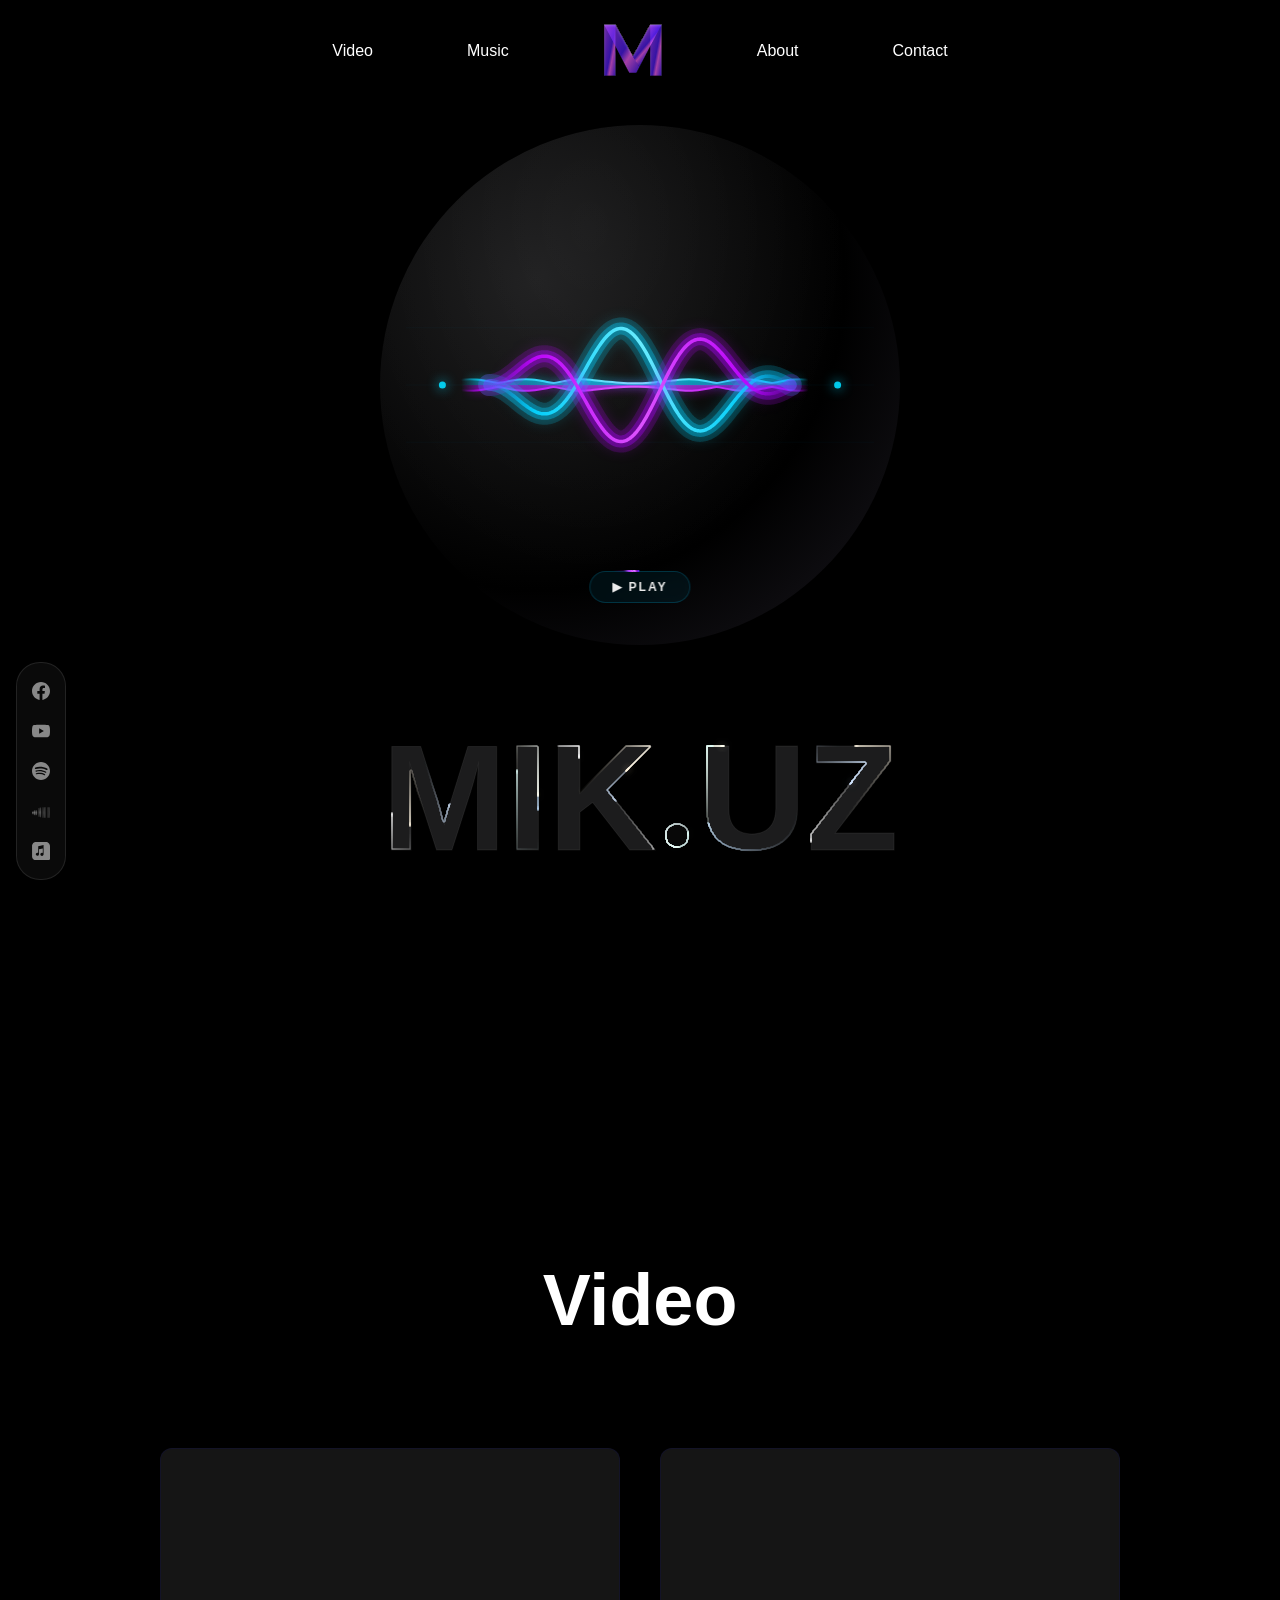
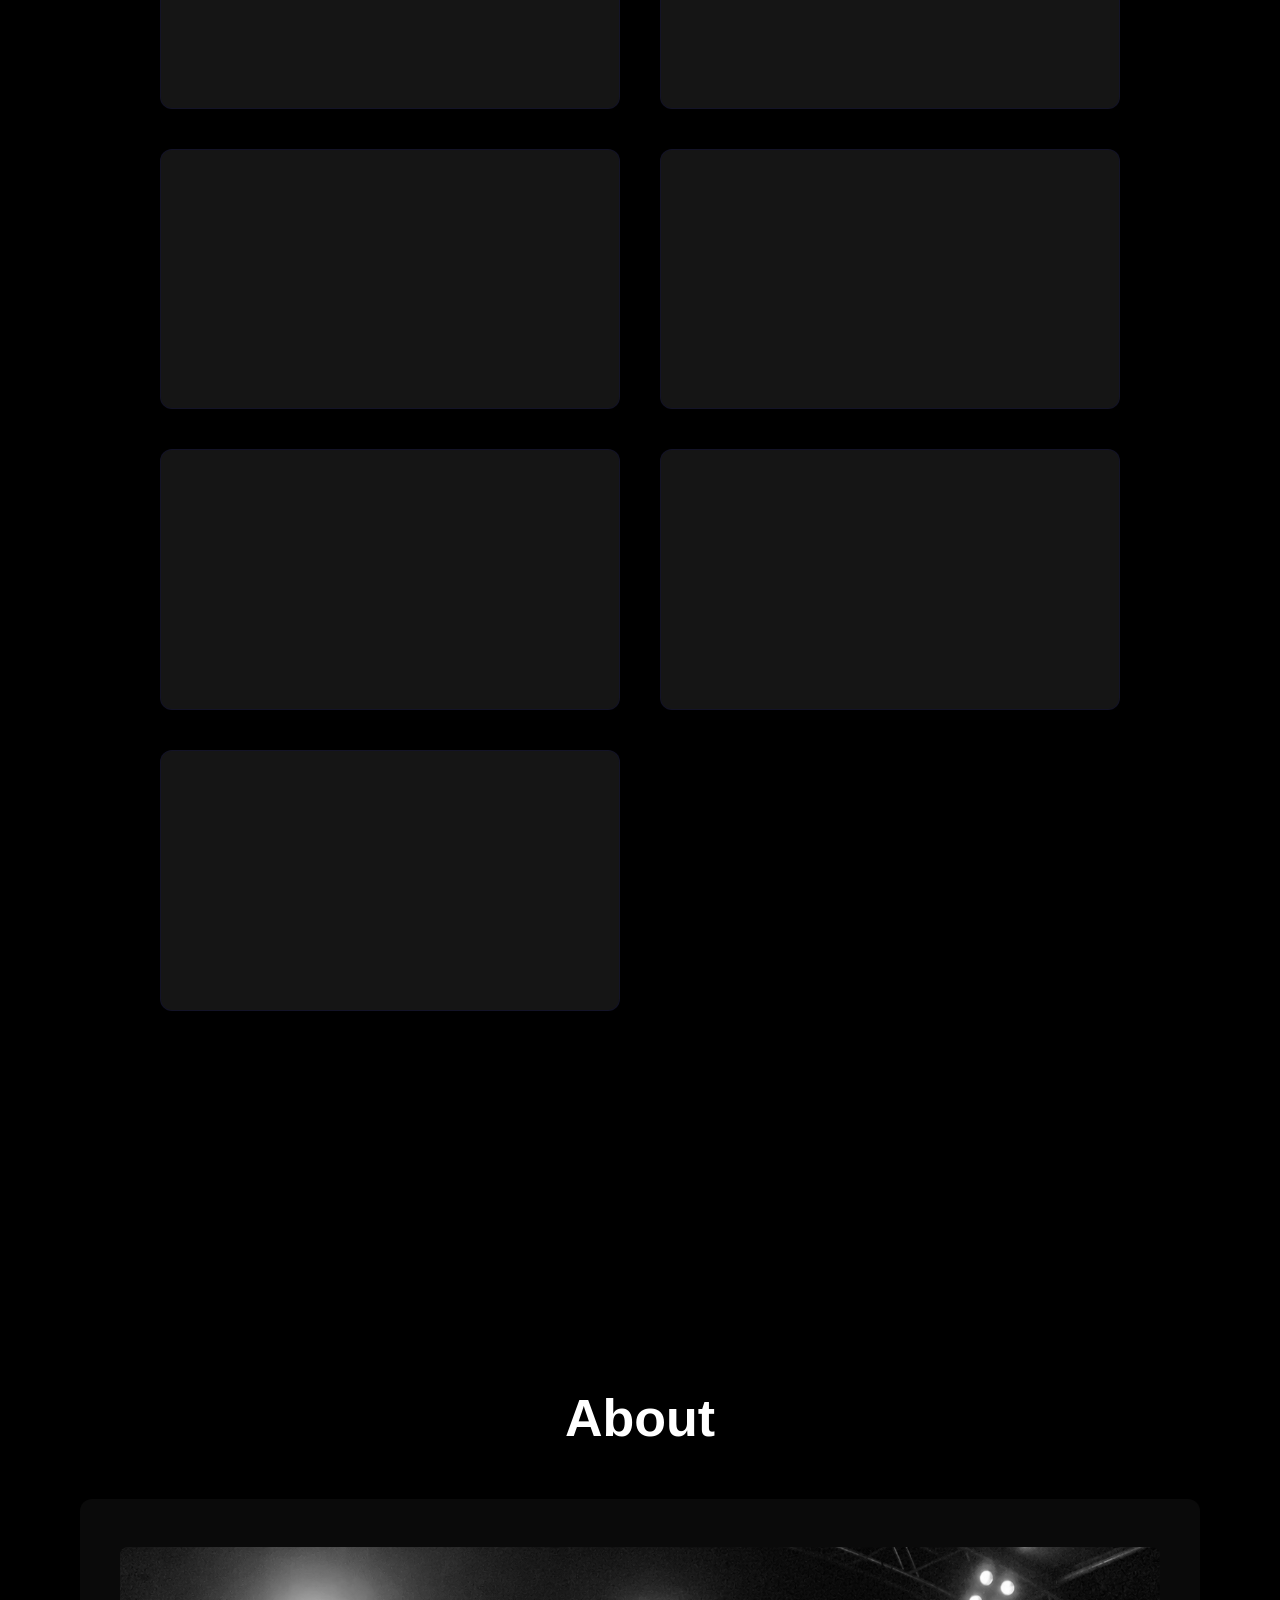
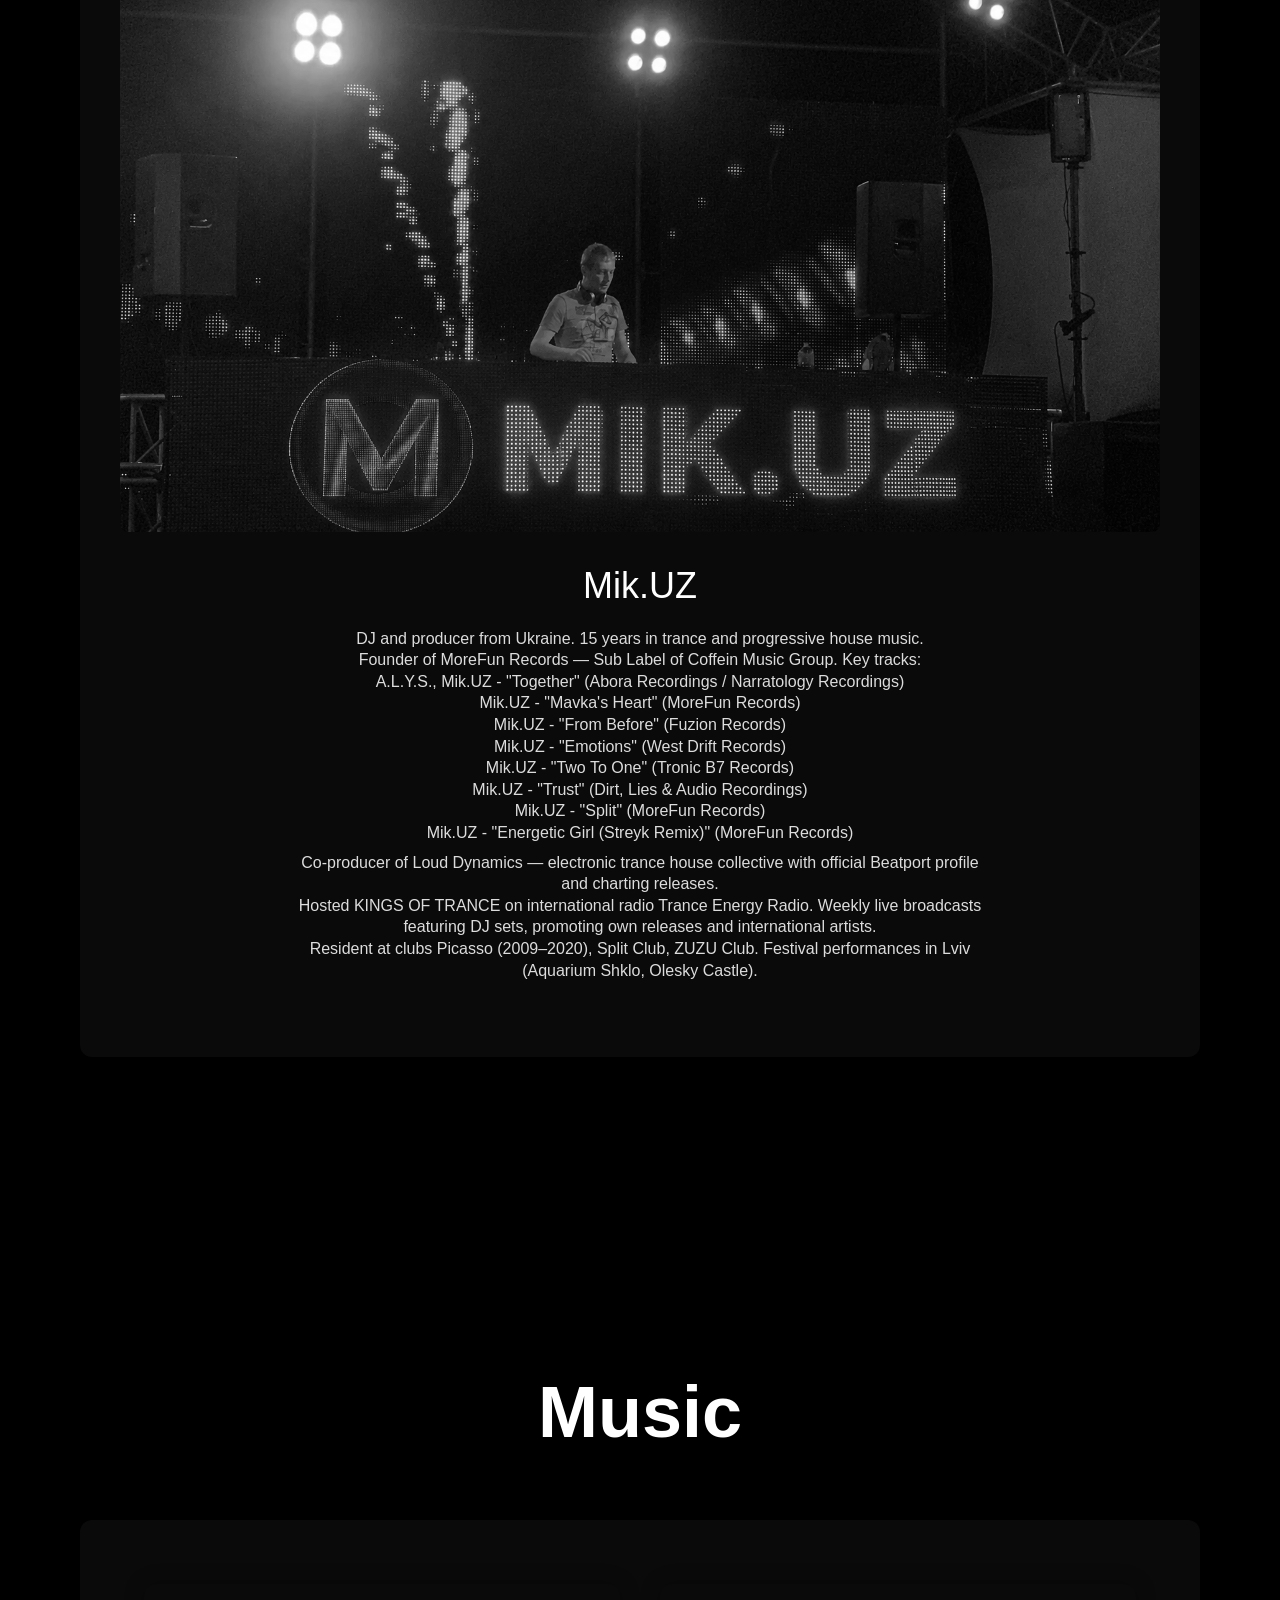
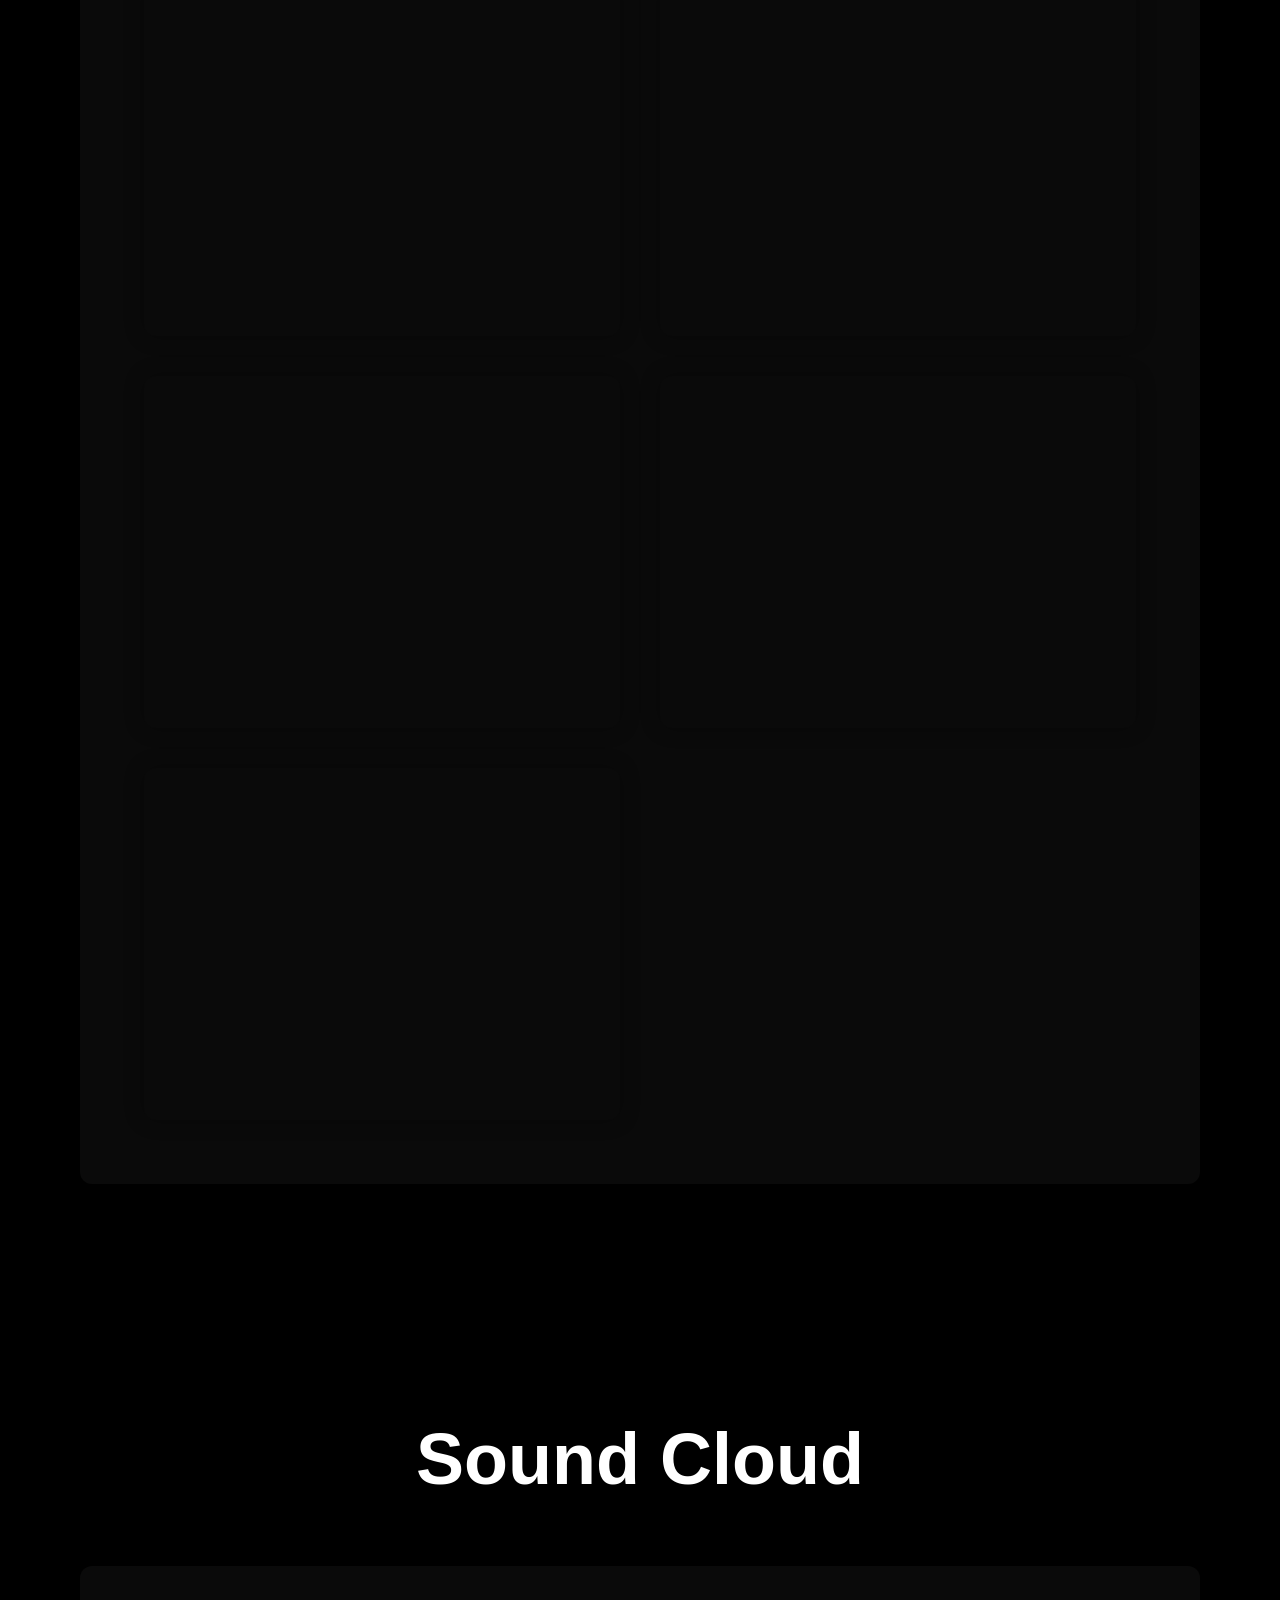
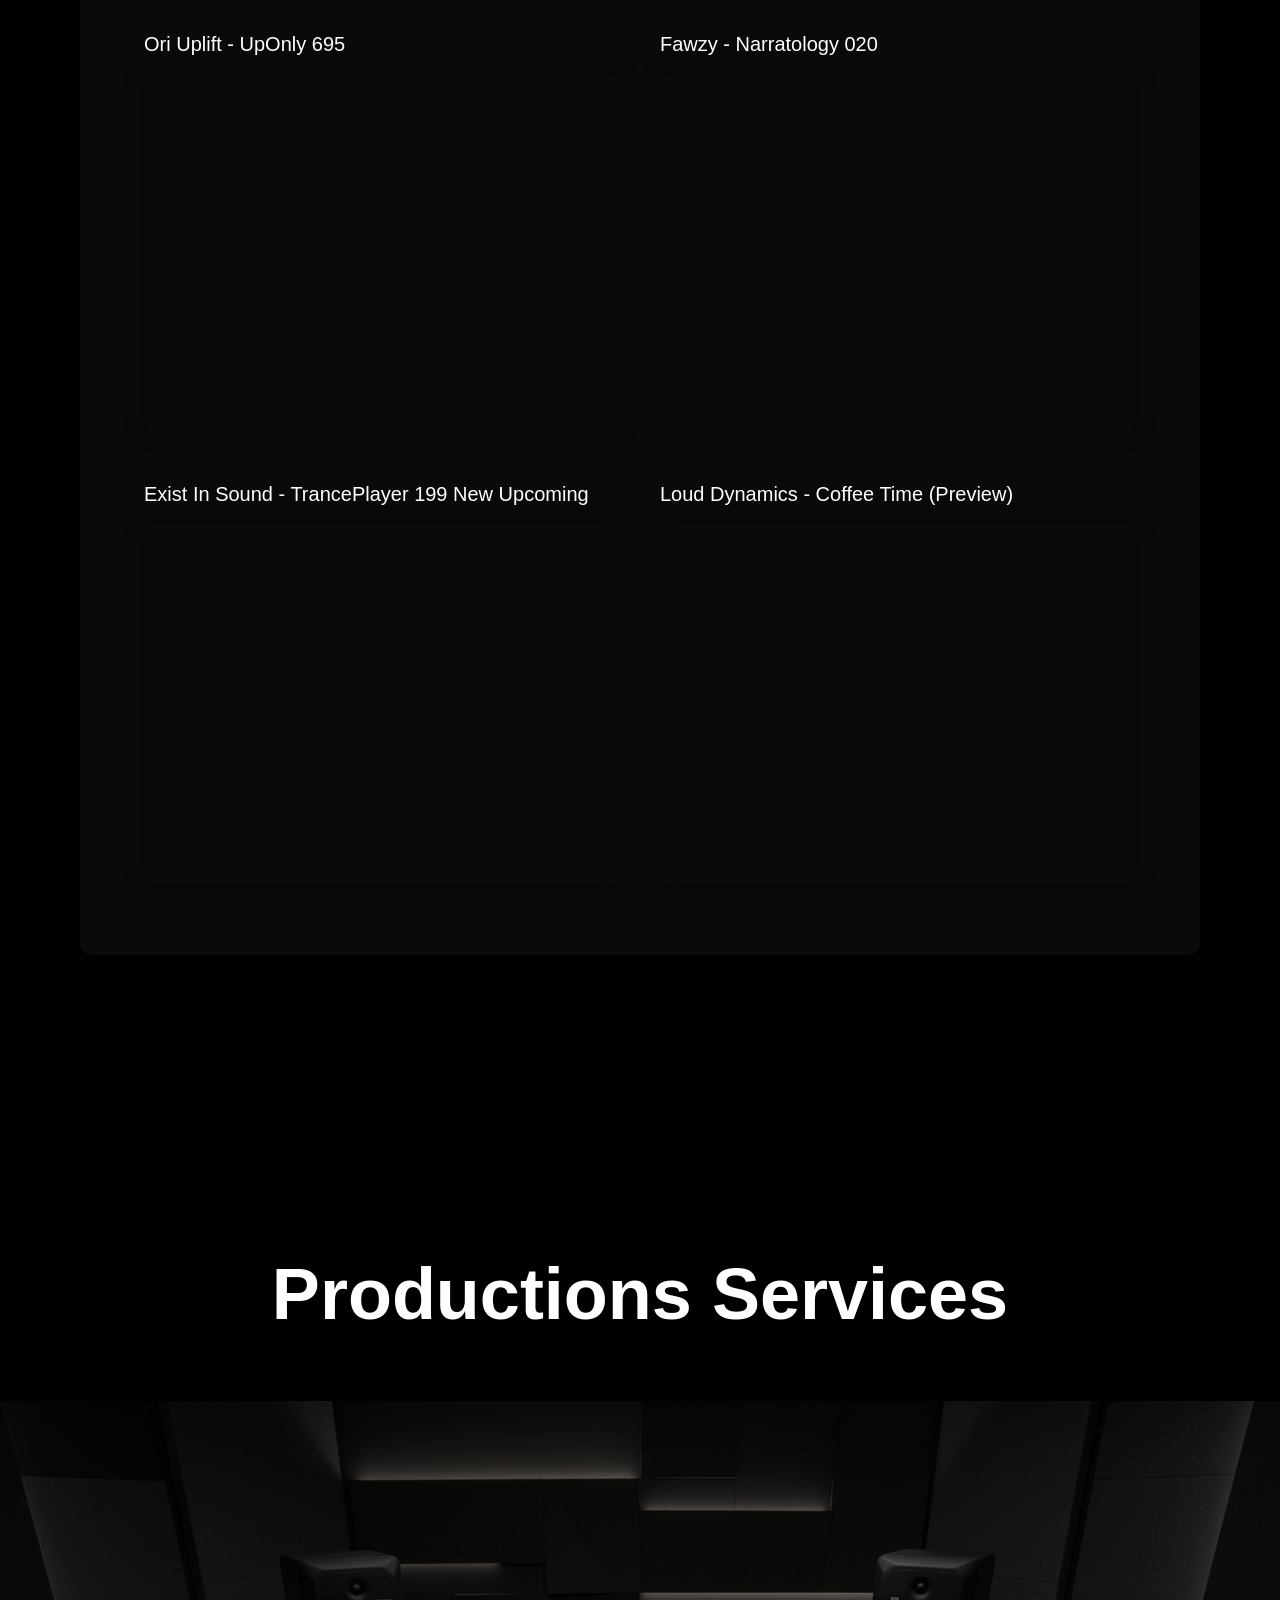
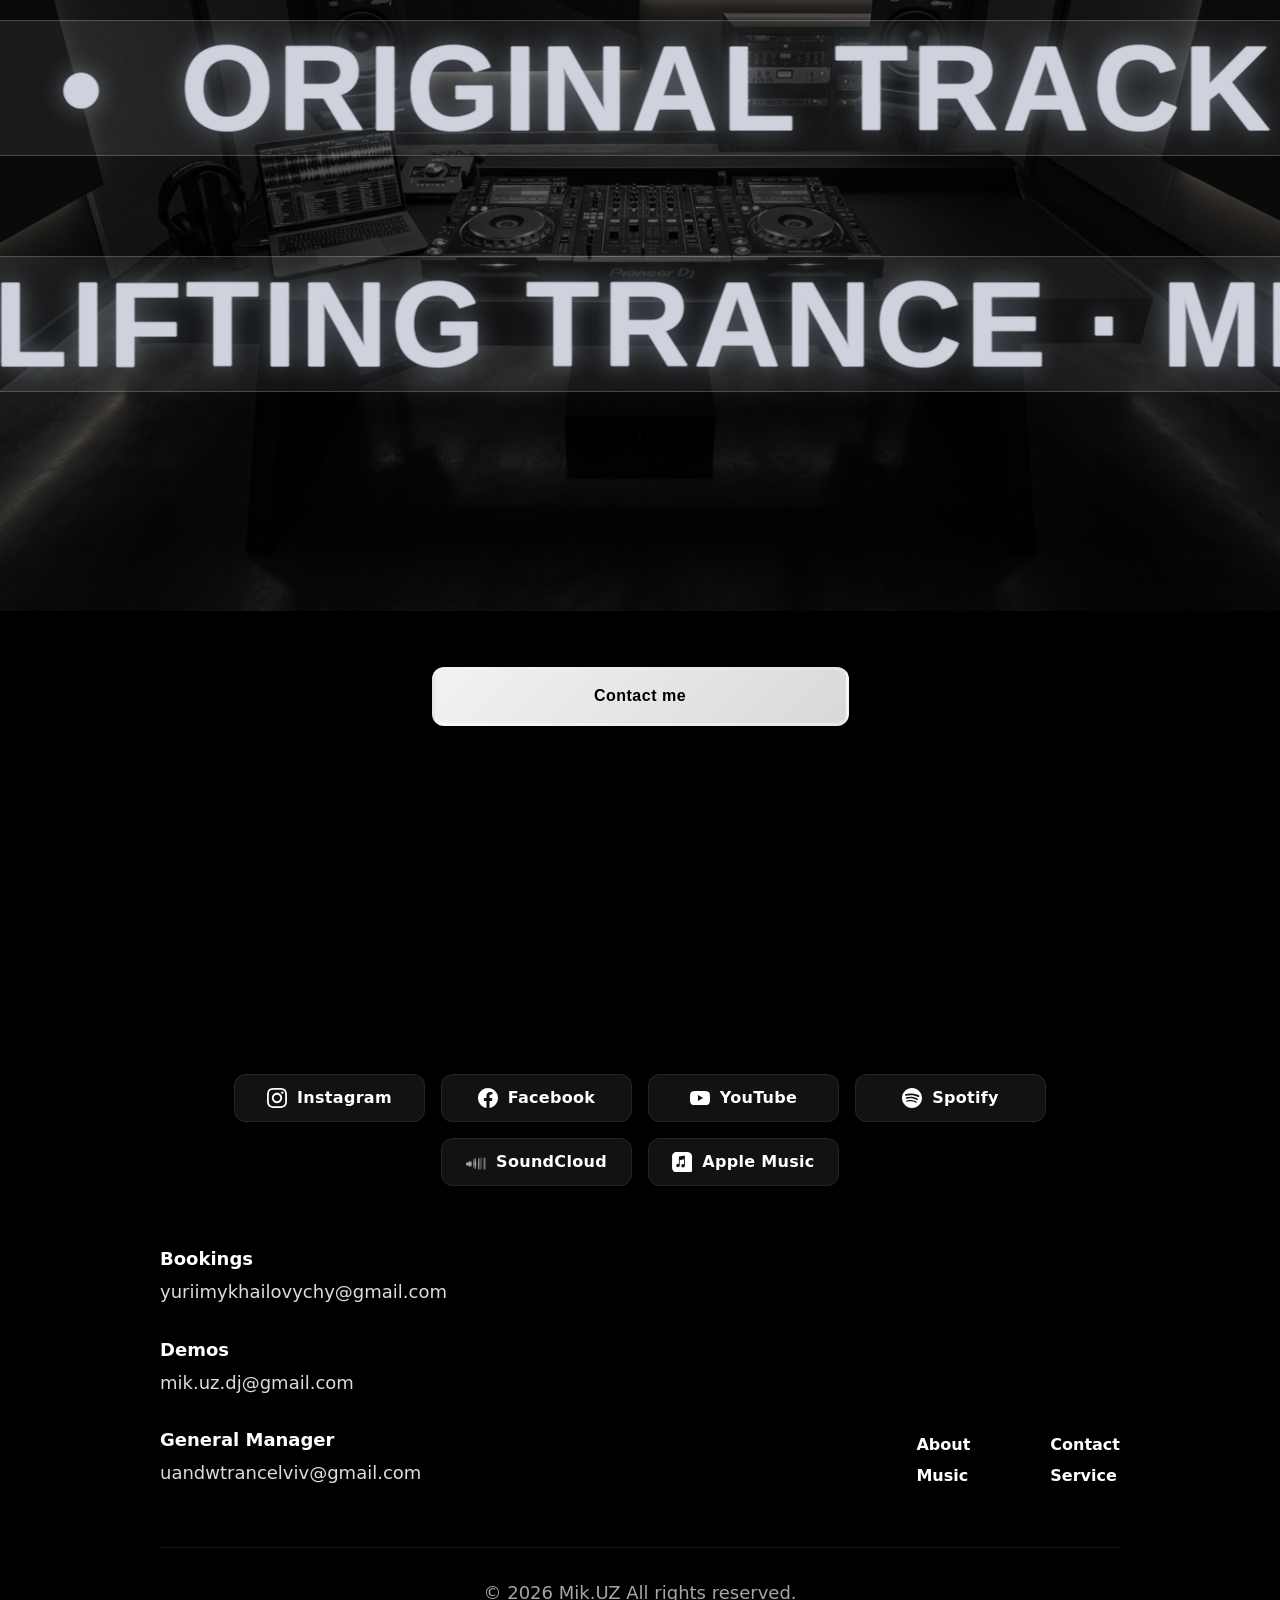
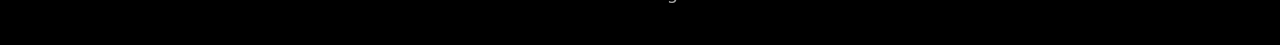
==== index.html @ 29a14eaa "Update" ====
<!DOCTYPE html>
<html lang="en">
<head>
  <meta charset="UTF-8">
  <meta name="viewport" content="width=device-width, initial-scale=1.0">

  <!-- ===== PRIMARY SEO ===== -->
  <title>Mik.UZ — Trance &amp; Progressive House DJ Producer | Ukraine</title>
  <meta name="description" content="Mik.UZ (MikUZ) — Ukrainian DJ and music producer. Trance, Progressive House, Melodic electronic music. Releases on Beatport, Spotify, Apple Music. Available for bookings worldwide.">
  <meta name="keywords" content="Mik.UZ, MikUZ, mikuz, Mik UZ, DJ Mik UZ, trance DJ Ukraine, progressive house producer, melodic trance, Lviv DJ, Ukrainian DJ, Beatport trance, electronic music Ukraine, trance producer 2026">
  <meta name="author" content="Mik.UZ">
  <meta name="robots" content="index, follow">
  <meta name="theme-color" content="#000000">
  <link rel="canonical" href="https://mikuz.netlify.app/">

  <!-- ===== GOOGLE SITE VERIFICATION =====
       Зайди на https://search.google.com/search-console
       Додай сайт → обери "HTML tag" → встав свій код замість ТВІЙ_КОД_ТУТ
  -->
  <!-- <meta name="google-site-verification" content="ТВІЙ_КОД_ТУТ"> -->

  <!-- ===== Open Graph (Facebook, Telegram, WhatsApp) ===== -->
  <meta property="og:type" content="website">
  <meta property="og:url" content="https://mikuz.netlify.app/">
  <meta property="og:title" content="Mik.UZ — Trance &amp; Progressive House DJ Producer">
  <meta property="og:description" content="Ukrainian DJ and producer. Trance, Progressive House, Melodic electronic music. Available on Spotify, Beatport, Apple Music. Bookings open.">
  <meta property="og:image" content="https://mikuz.netlify.app/images/yura.webp">
  <meta property="og:image:width" content="1200">
  <meta property="og:image:height" content="630">
  <meta property="og:locale" content="en_US">
  <meta property="og:site_name" content="Mik.UZ">

  <!-- ===== Twitter / X Card ===== -->
  <meta name="twitter:card" content="summary_large_image">
  <meta name="twitter:title" content="Mik.UZ — Trance &amp; Progressive House DJ Producer">
  <meta name="twitter:description" content="Ukrainian DJ and producer. Trance, Progressive House, Melodic electronic music.">
  <meta name="twitter:image" content="https://mikuz.netlify.app/images/yura.webp">

  <!-- ===== Schema.org JSON-LD (структуровані дані для Google) ===== -->
  <script type="application/ld+json">
  {
    "@context": "https://schema.org",
    "@type": "MusicGroup",
    "name": "Mik.UZ",
    "alternateName": ["MikUZ", "mikuz", "Mik UZ", "DJ Mik UZ"],
    "url": "https://mikuz.netlify.app/",
    "description": "Ukrainian DJ and music producer specializing in Trance, Progressive House and Melodic electronic music. 15 years of experience. Releases on Beatport, Spotify, Apple Music.",
    "genre": ["Trance", "Progressive House", "Melodic House", "Uplifting Trance"],
    "foundingLocation": {
      "@type": "Place",
      "name": "Lviv, Ukraine"
    },
    "member": {
      "@type": "Person",
      "name": "Yurii Mykhailovych",
      "alternateName": "Mik.UZ"
    },
    "sameAs": [
      "https://www.instagram.com/mikuz.dj/",
      "https://www.facebook.com/yuriy.mykhaylovych",
      "https://www.youtube.com/@MiK.UZ.Trance.ProgressiveMusic",
      "https://open.spotify.com/artist/2YS0wxCssIFQbIT9cFxlLf",
      "https://soundcloud.com/yurii-mykhailovych"
    ]
  }
  </script>

  <!-- ===== Favicon ===== -->
  <link rel="icon" type="image/x-icon" href="images/favicon.svg">

  <!-- ===== Fonts ===== -->
  <link rel="preconnect" href="https://fonts.googleapis.com">
<link rel="preconnect" href="https://fonts.gstatic.com" crossorigin>
<link href="https://fonts.googleapis.com/css2?family=Barlow+Condensed:wght@900&display=swap" rel="stylesheet">

  <!-- ===== Styles ===== -->
  <link rel="stylesheet" href="styles.css">

  <!-- SEO hidden h1 fix -->
  <style>
    .sr-only {
      position: absolute !important;
      width: 1px !important;
      height: 1px !important;
      padding: 0 !important;
      margin: -1px !important;
      overflow: hidden !important;
      clip: rect(0,0,0,0) !important;
      white-space: nowrap !important;
      border: 0 !important;
    }
  </style>
</head>
<body>
  <input type="checkbox" id="nav-toggle" class="nav-toggle" aria-hidden="true">

  <!-- Хедер -->
  <header class="navbar">
    <div class="nav-container">
      <nav class="nav-links" aria-label="Main navigation">
        <a href="#video">Video</a>
        <a href="#music">Music</a>
        <div class="logo">
          <a href="index.html" class="logo-link">
            <img src="images/M_DJ_2.svg" alt="Mik.UZ DJ Logo" width="60" height="56">
          </a>
        </div>
        <a href="#about">About</a>
        <a href="contact.html">Contact</a>
      </nav>
      <div class="mobile-logo">
        <a href="index.html" class="logo-link">
          <img src="images/M_DJ_2.svg" alt="Mik.UZ DJ Logo" width="43" height="40">
        </a>
      </div>
      <label for="nav-toggle" class="burger burger-label" aria-label="Open menu">
        <span></span>
        <span></span>
        <span></span>
      </label>
    </div>
  </header>

  <div class="nav-overlay" role="dialog" aria-modal="true" aria-label="Mobile navigation">
    <div class="overlay-header">
      <div class="overlay-logo">
        <a href="index.html" class="logo-link">
          <img src="images/M_DJ_2.svg" alt="Mik.UZ DJ Logo" width="43" height="40">
        </a>
      </div>
      <label for="nav-toggle" class="overlay-close" aria-label="Close menu">✕</label>
    </div>
    <div class="overlay-links">
      <label for="nav-toggle"><a href="#video">Video</a></label>
      <label for="nav-toggle"><a href="#music">Music</a></label>
      <label for="nav-toggle"><a href="#about">About</a></label>
      <label for="nav-toggle"><a href="contact.html">Contact</a></label>
    </div>
  </div>

  <!-- Social Sidebar -->
  <aside class="social-sidebar" aria-label="Social media links">
    
    <a href="https://www.facebook.com/yuriy.mykhaylovych" title="Mik.UZ on Facebook" target="_blank" rel="noopener noreferrer">
      <svg viewBox="0 0 24 24" fill="currentColor" aria-hidden="true" width="24" height="24">
        <path d="M24 12.073c0-6.627-5.373-12-12-12s-12 5.373-12 12c0 5.99 4.388 10.954 10.125 11.854v-8.385H7.078v-3.47h3.047V9.43c0-3.007 1.792-4.669 4.533-4.669 1.312 0 2.686.235 2.686.235v2.953H15.83c-1.491 0-1.956.925-1.956 1.874v2.25h3.328l-.532 3.47h-2.796v8.385C19.612 23.027 24 18.062 24 12.073z"/>
      </svg>
      
    </a>
    <a href="https://www.youtube.com/@MiK.UZ.Trance.ProgressiveMusic" title="Mik.UZ on YouTube" target="_blank" rel="noopener noreferrer">
      <svg viewBox="0 0 24 24" fill="currentColor" aria-hidden="true" width="24" height="24">
        <path d="M23.498 6.186a3.016 3.016 0 0 0-2.122-2.136C19.505 3.545 12 3.545 12 3.545s-7.505 0-9.377.505A3.017 3.017 0 0 0 .502 6.186C0 8.07 0 12 0 12s0 3.93.502 5.814a3.016 3.016 0 0 0 2.122 2.136c1.871.505 9.376.505 9.376.505s7.505 0 9.377-.505a3.015 3.015 0 0 0 2.122-2.136C24 15.93 24 12 24 12s0-3.93-.502-5.814zM9.545 15.568V8.432L15.818 12l-6.273 3.568z"/>
      </svg>
      
    </a>
    <a href="https://open.spotify.com/artist/2YS0wxCssIFQbIT9cFxlLf" title="Mik.UZ on Spotify" target="_blank" rel="noopener noreferrer">
      <svg viewBox="0 0 24 24" fill="currentColor" aria-hidden="true" width="24" height="24">
        <path d="M12 0C5.4 0 0 5.4 0 12s5.4 12 12 12 12-5.4 12-12S18.66 0 12 0zm5.521 17.34c-.24.359-.66.48-1.021.24-2.82-1.74-6.36-2.101-10.561-1.141-.418.122-.779-.179-.899-.539-.12-.421.18-.78.54-.9 4.56-1.021 8.52-.6 11.64 1.32.42.18.479.659.301 1.02zm1.44-3.3c-.301.42-.841.6-1.262.3-3.239-1.98-8.159-2.58-11.939-1.38-.479.12-1.02-.12-1.14-.6-.12-.48.12-1.021.6-1.141C9.6 9.9 15 10.561 18.72 12.84c.361.181.54.78.241 1.2zm.12-3.36C15.24 8.4 8.82 8.16 5.16 9.301c-.6.179-1.2-.181-1.38-.721-.18-.601.18-1.2.72-1.381 4.26-1.26 11.28-1.02 15.721 1.621.539.3.719 1.02.419 1.56-.299.421-1.02.599-1.559.3z"/>
      </svg>
      
    </a>
    <a href="https://soundcloud.com/yurii-mykhailovych" title="Mik.UZ on SoundCloud" target="_blank" rel="noopener noreferrer">
      <svg viewBox="0 0 24 24" fill="currentColor" aria-hidden="true" width="24" height="24">
        <path d="M1.175 12.225c-.051 0-.094.046-.101.1l-.233 2.154.233 2.105c.007.058.05.098.101.098.05 0 .09-.04.099-.098l.255-2.105-.27-2.154c0-.057-.045-.1-.09-.1m-.899.828c-.051 0-.09.04-.099.098l-.157 1.324.157 1.284c.008.057.048.097.099.097.05 0 .09-.04.099-.097l.178-1.284-.178-1.324c-.009-.057-.05-.098-.1-.098m1.792-1.268c-.059 0-.108.049-.117.106l-.232 2.48.232 2.43c.009.057.058.105.117.105.058 0 .106-.048.116-.105l.255-2.43-.255-2.48c-.01-.057-.058-.106-.116-.106m.899-.551c-.059 0-.106.049-.116.106l-.213 3.03.213 2.957c.01.057.057.106.116.106.059 0 .108-.049.117-.106l.237-2.957-.237-3.03c-.009-.057-.058-.106-.117-.106m.891-.46c-.066 0-.115.05-.124.106l-.196 3.49.196 3.406c.009.057.058.106.124.106.066 0 .116-.049.124-.106l.22-3.406-.22-3.49c-.008-.057-.058-.106-.124-.106m.9.116c-.066 0-.116.049-.125.106l-.18 3.374.18 3.35c.009.057.059.106.125.106.066 0 .116-.049.124-.106l.199-3.35-.199-3.374c-.008-.057-.058-.106-.124-.106m.899.067c-.066 0-.115.049-.124.106l-.165 3.282.165 3.233c.009.056.058.105.124.105.067 0 .116-.049.125-.105l.184-3.233-.184-3.282c-.009-.057-.058-.106-.125-.106m.9-.035c-.067 0-.116.049-.125.106l-.149 3.24.149 3.178c.009.057.058.106.125.106.066 0 .116-.049.124-.106l.166-3.178-.166-3.24c-.008-.057-.058-.106-.124-.106m2.667-2.962c-.063 0-.114.05-.122.112l-.149 5.822.149 5.754c.008.063.059.112.122.112.063 0 .113-.049.121-.112l.169-5.754-.169-5.822c-.008-.062-.058-.112-.121-.112m.899-.364c-.063 0-.114.05-.122.113l-.131 6.185.131 6.127c.008.063.059.112.122.112.063 0 .113-.049.121-.112l.15-6.127-.15-6.185c-.008-.063-.058-.113-.121-.113m.899-.163c-.063 0-.114.05-.122.113l-.113 6.348.113 6.293c.008.063.059.113.122.113.063 0 .113-.05.121-.113l.131-6.293-.131-6.348c-.008-.063-.058-.113-.121-.113m.899-.065c-.063 0-.114.05-.122.113l-.095 6.413.095 6.389c.008.063.059.113.122.113.063 0 .113-.05.121-.113l.113-6.389-.113-6.413c-.008-.063-.058-.113-.121-.113m2.667-.299c-.063 0-.114.049-.122.113l-.071 6.712.071 7.041c.008.063.059.113.122.113.063 0 .113-.05.121-.113l.09-7.041-.09-6.712c-.008-.064-.058-.113-.121-.113m.899-.054c-.063 0-.114.05-.122.113l-.054 6.766.054 7.013c.008.064.059.113.122.113.063 0 .113-.049.121-.113l.071-7.013-.071-6.766c-.008-.063-.058-.113-.121-.113m.899-.039c-.063 0-.114.05-.122.113l-.036 6.805.036 7.043c.008.064.059.113.122.113.063 0 .113-.049.121-.113l.054-7.043-.054-6.805c-.008-.063-.058-.113-.121-.113m.899-.025c-.063 0-.114.05-.122.113l-.018 6.83.018 7.056c.008.064.059.113.122.113.063 0 .113-.049.121-.113l.036-7.056-.036-6.83c-.008-.063-.058-.113-.121-.113m.899-.011c-.063 0-.114.05-.122.113l-.001 6.841.001 7.066c.008.064.059.113.122.113.063 0 .113-.049.121-.113l.018-7.066-.018-6.841c-.008-.063-.058-.113-.121-.113m2.667-.001c-.063 0-.114.05-.122.113l.017 6.84-.017 7.067c.008.064.059.113.122.113.063 0 .113-.049.121-.113l.036-7.067-.036-6.84c-.008-.063-.058-.113-.121-.113m.899.011c-.063 0-.114.05-.122.113l.036 6.83-.036 7.056c.008.064.059.113.122.113.063 0 .113-.049.121-.113l.054-7.056-.054-6.83c-.008-.063-.058-.113-.121-.113m.899.025c-.063 0-.114.05-.122.113l.054 6.805-.054 7.043c.008.064.059.113.122.113.063 0 .113-.049.121-.113l.071-7.043-.071-6.805c-.008-.063-.058-.113-.121-.113m.899.039c-.063 0-.114.05-.122.113l.071 6.766-.071 7.013c.008.064.059.113.122.113.063 0 .113-.049.121-.113l.09-7.013-.09-6.766c-.008-.063-.058-.113-.121-.113m.899.054c-.063 0-.114.049-.122.113l.09 6.712-.09 7.041c.008.063.059.113.122.113.063 0 .113-.05.121-.113l.113-7.041-.113-6.712c-.008-.064-.058-.113-.121-.113"/>
      </svg>
    </a>
    <a href="https://music.apple.com/ru/artist/mik-uz/688055656" title="Mik.UZ on Apple Music" target="_blank" rel="noopener noreferrer">
      <svg viewBox="0 0 24 24" fill="currentColor" aria-hidden="true" width="24" height="24">
        <path d="M23.994 6.124a9.23 9.23 0 00-.24-2.19c-.317-1.31-1.062-2.31-2.18-3.043a5.022 5.022 0 00-1.877-.726 10.496 10.496 0 00-1.564-.15c-.04-.003-.083-.01-.124-.013H5.986c-.152.01-.303.017-.455.026C4.786.07 4.043.15 3.34.428 2.004.958 1.04 1.88.475 3.208A4.93 4.93 0 00.09 4.829c-.01.16-.013.32-.013.48v13.382c0 .16.003.32.013.48.058 1.132.38 2.167 1.01 3.07.633.91 1.474 1.52 2.508 1.872.577.2 1.178.298 1.787.327.293.013.587.02.88.02h13.233c.293 0 .587-.007.88-.02.61-.03 1.21-.127 1.787-.327 1.034-.353 1.875-.963 2.508-1.872.63-.903.952-1.938 1.01-3.07.01-.16.013-.32.013-.48V5.31c0-.16-.003-.32-.013-.48zm-8.56 10.23c0 .522-.14 1.003-.456 1.413-.428.558-.998.832-1.698.846-.58.012-1.073-.195-1.486-.57-.427-.387-.638-.877-.641-1.45-.003-.583.2-1.07.603-1.466.4-.393.888-.61 1.448-.65.375-.026.727.046 1.062.196.043.02.084.04.126.06V8.79l-5.078.97V16.1c0 .52-.148.996-.465 1.405-.425.548-.99.816-1.682.83-.58.013-1.073-.195-1.488-.567-.43-.387-.642-.877-.645-1.453-.003-.583.2-1.07.6-1.466.4-.393.89-.61 1.45-.65.374-.026.726.047 1.06.198.044.02.085.04.127.06v-8.95l7.16-1.368v7.215z"/>
      </svg>
    </a>
  </aside>

  <!-- ===== HERO =====
       H1 прихований для SEO — видимий заголовок через canvas,
       але текст для пошуковиків залишається в DOM
  -->
  <main>
    <section class="hero" aria-label="Mik.UZ — DJ and Producer">
      <!-- Прихований H1 для SEO (не видимий, але індексується Google) -->
      <h1 class="sr-only">Mik.UZ — Ukrainian Trance and Progressive House DJ Producer from Lviv</h1>

      <div class="eq-wrapper" id="wrapper">
        <div class="eq-circle" id="circle">
          <canvas id="eqCanvas"></canvas>
          <span class="scan"></span>
          <div class="glass-overlay"></div>
          <button class="play-btn" id="playBtn" aria-label="Play Mik.UZ music">
            <span class="play-scan"></span>
            <span>▶ PLAY</span>
          </button>
        </div>
      </div>

      <div class="hero-title-canvas" aria-label="Mik.UZ">
        <canvas id="mikuzCanvas"></canvas>
      </div>
    </section>

    <!-- SCROLL VIDEO FEATURE -->
    <section class="scroll-video-section" aria-label="Mik.UZ DJ performance video">
      <div class="scroll-video-stage">
        <div class="scroll-video-frame" id="scrollVideoFrame">
          <video class="scroll-video" muted loop playsinline preload="auto" aria-hidden="true">
            <source src="video/dj.mp4" type="video/mp4">
          </video>
          <div class="scroll-video-shade" aria-hidden="true"></div>
          <div class="scroll-video-curtain" aria-hidden="true"></div>
        </div>
      </div>
    </section>

    <!-- ===== VIDEO ===== -->
    <section class="youtube-section" id="video" aria-label="Mik.UZ Videos">
      <h2 class="youtube-heading">Video</h2>

      <div class="youtube-player">
        <iframe src="https://www.youtube.com/embed/8jfK5AMF4Hw"
          title="Mik.UZ YouTube Video"
          allow="accelerometer; autoplay; clipboard-write; encrypted-media; gyroscope; picture-in-picture; web-share"
          allowfullscreen loading="lazy"></iframe>
      </div>

      <!-- YouTube Facade — завантажує iframe тільки при кліку (швидше!) -->
      <div class="youtube-player">
        <iframe src="https://www.youtube.com/embed/exd2_Jay9vI"
          title="Mik.UZ — Trance DJ Set"
          allow="accelerometer; autoplay; clipboard-write; encrypted-media; gyroscope; picture-in-picture; web-share"
          allowfullscreen loading="lazy"></iframe>
      </div>
      <div class="youtube-player">
        <iframe src="https://www.youtube.com/embed/yjic_9YxiXk"
          title="Mik.UZ — Progressive House Mix"
          allow="accelerometer; autoplay; clipboard-write; encrypted-media; gyroscope; picture-in-picture; web-share"
          allowfullscreen loading="lazy"></iframe>
      </div>
      <div class="youtube-player">
        <iframe src="https://www.youtube.com/embed/Ou2RQN08Q40"
          title="Mik.UZ — Emotions"
          allow="accelerometer; autoplay; clipboard-write; encrypted-media; gyroscope; picture-in-picture; web-share"
          allowfullscreen loading="lazy"></iframe>
      </div>
      <div class="youtube-player">
        <iframe src="https://www.youtube.com/embed/NaEXbvgFqTo"
          title="Mik.UZ — Thunder"
          allow="accelerometer; autoplay; clipboard-write; encrypted-media; gyroscope; picture-in-picture; web-share"
          allowfullscreen loading="lazy"></iframe>
      </div>
      <div class="youtube-player">
        <iframe src="https://www.youtube.com/embed/v79YoqK_3n0"
          title="Mik.UZ — Original Mix"
          allow="accelerometer; autoplay; clipboard-write; encrypted-media; gyroscope; picture-in-picture; web-share"
          allowfullscreen loading="lazy"></iframe>
      </div>
      <div class="youtube-player">
        <iframe src="https://www.youtube.com/embed/uJcU7mXIXsM"
          title="Mik.UZ — Live DJ Set Ukraine"
          allow="accelerometer; autoplay; clipboard-write; encrypted-media; gyroscope; picture-in-picture; web-share"
          referrerpolicy="strict-origin-when-cross-origin"
          allowfullscreen loading="lazy"></iframe>
      </div>
    </section>

    <!-- ===== ABOUT ===== -->
    <section class="about-section" id="about" aria-label="About Mik.UZ">
      <h2 class="section-heading">About</h2>
      <div class="about-container">
        <div class="about-image">
          <img src="images/yura.add_logo.webp"
            alt="Mik.UZ — Ukrainian DJ and music producer from Lviv, Ukraine"
            width="880" height="631" loading="lazy">
        </div>
        <div class="about-text">
          <h3 class="about-title">Mik.UZ</h3>
          <p class="about-description">
            DJ and producer from Ukraine. 15 years in trance and progressive house music.<br>
            Founder of MoreFun Records — Sub Label of Coffein Music Group. Key tracks:<br>
            A.L.Y.S., Mik.UZ - "Together" (Abora Recordings / Narratology Recordings) <br>
            Mik.UZ - "Mavka's Heart" (MoreFun Records)<br>
            Mik.UZ - "From Before" (Fuzion Records)<br>
            Mik.UZ - "Emotions" (West Drift Records)<br>
            Mik.UZ - "Two To One" (Tronic B7 Records)<br>
            Mik.UZ - "Trust" (Dirt, Lies & Audio Recordings)<br>
            Mik.UZ - "Split" (MoreFun Records)<br>
            Mik.UZ - "Energetic Girl (Streyk Remix)" (MoreFun Records)<br>
            <span style="display:block;height:8px;"></span>
            Co-producer of Loud Dynamics — electronic trance house collective with official Beatport profile and charting releases.<br>
            Hosted KINGS OF TRANCE on international radio Trance Energy Radio. Weekly live broadcasts featuring DJ sets, promoting own releases and international artists.<br>
            Resident at clubs Picasso (2009–2020), Split Club, ZUZU Club. Festival performances in Lviv (Aquarium Shklo, Olesky Castle).
          </p>
        </div>
      </div>
    </section>

    <!-- ===== MUSIC ===== -->
    <section class="music-section" id="music" aria-label="Mik.UZ Music on Spotify">
      <div class="music-transition" aria-hidden="true">
        <div class="music-transition-sticky">
          <div class="music-morph-panel"></div>
        </div>
      </div>

      <div class="music-content">
        <h2 class="music-heading">Music</h2>
        <div class="music-player-block">
          <div class="spotify-player">

          <!-- Latest release -->
          <iframe style="border-radius:12px"
            src="https://open.spotify.com/embed/album/6XpqVqZtJ4qLstTqddjRSe?utm_source=generator"
            width="100%" height="352" frameborder="0" allowfullscreen
            allow="autoplay; clipboard-write; encrypted-media; fullscreen; picture-in-picture"
            loading="lazy"
            title="Mik.UZ - Latest release on Spotify"></iframe>

          <!-- 1. Requested track -->
          <iframe style="border-radius:12px"
            src="https://open.spotify.com/embed/track/2zjQeG3tGURF5mVfbccUdv?utm_source=generator"
            width="100%" height="152" frameborder="0" allowfullscreen
            allow="autoplay; clipboard-write; encrypted-media; fullscreen; picture-in-picture"
            loading="lazy"
            title="Mik.UZ — New Spotify track"></iframe>

          <!-- 2. From Before — трек (ПЕРШИЙ, компактний вигляд) -->
          <iframe style="border-radius:12px"
            src="https://open.spotify.com/embed/track/3UIspjx67rxZYevNJM38H1?utm_source=generator"
            width="100%" height="152" frameborder="0" allowfullscreen
            allow="autoplay; clipboard-write; encrypted-media; fullscreen; picture-in-picture"
            loading="lazy"
            title="Mik.UZ — From Before"></iframe>

          <!-- 3. Artist page (топ треки) -->
          <iframe style="border-radius:12px"
            src="https://open.spotify.com/embed/artist/2YS0wxCssIFQbIT9cFxlLf?utm_source=generator"
            width="100%" height="352" frameborder="0" allowfullscreen
            allow="autoplay; clipboard-write; encrypted-media; fullscreen; picture-in-picture"
            loading="lazy"
            title="Mik.UZ — Artist page on Spotify"></iframe>

      <!-- 3. Track embed -->
      <iframe style="border-radius:12px"
        src="https://open.spotify.com/embed/track/2mGwSCKmvI7sLflESW8Wzk?utm_source=generator"
        width="100%" height="152" frameborder="0" allowfullscreen
        allow="autoplay; clipboard-write; encrypted-media; fullscreen; picture-in-picture"
        loading="lazy"
        title="Mik.UZ — Track on Spotify"></iframe>

          </div>
        </div>
      </div>
    </section>

    <!-- ===== SOUNDCLOUD ===== -->
    <div class="soundcloud-reveal-stage">
      <div class="soundcloud-transition">
        <div class="soundcloud-transition-sticky">
          <div class="soundcloud-morph-panel"></div>
        </div>
      </div>
      <section class="soundcloud-section" aria-label="Mik.UZ on SoundCloud">
        <div class="soundcloud-content">
          <h2 class="soundcloud-heading">Sound Cloud</h2>
          <div class="soundcloud-player-block">
        <div class="soundcloud-player">
          <h3>Ori Uplift - UpOnly 695</h3>
          <iframe width="100%" height="352px" scrolling="no" frameborder="no" allow="autoplay" loading="lazy"
            src="https://w.soundcloud.com/player/?url=https://soundcloud.com/oriuplift/uponly-695&color=%23ff5500&auto_play=false&hide_related=false&show_comments=true&show_user=true&show_reposts=false&show_teaser=true&visual=true"
            title="Ori Uplift - UpOnly 695 on SoundCloud"></iframe>
        </div>
        <div class="soundcloud-player">
          <h3>Fawzy - Narratology 020</h3>
          <iframe width="100%" height="352px" scrolling="no" frameborder="no" allow="autoplay" loading="lazy"
            src="https://w.soundcloud.com/player/?url=https://soundcloud.com/fawzytrance/fawzy-narratology-020&color=%23ff5500&auto_play=false&hide_related=false&show_comments=true&show_user=true&show_reposts=false&show_teaser=true&visual=true"
            title="Fawzy - Narratology 020 on SoundCloud"></iframe>
        </div>
        <div class="soundcloud-player">
          <h3>Exist In Sound - TrancePlayer 199 New Upcoming</h3>
          <iframe width="100%" height="352px" scrolling="no" frameborder="no" allow="autoplay" loading="lazy"
            src="https://w.soundcloud.com/player/?url=https://soundcloud.com/existinsound/tranceplayer-199-new-upcoming&color=%23ff5500&auto_play=false&hide_related=false&show_comments=true&show_user=true&show_reposts=false&show_teaser=true&visual=true"
            title="Exist In Sound - TrancePlayer 199 New Upcoming on SoundCloud"></iframe>
        </div>
        <div class="soundcloud-player">
          <h3>Loud Dynamics - Coffee Time (Preview)</h3>
          <iframe width="100%" height="352px" scrolling="no" frameborder="no" allow="autoplay" loading="lazy"
            src="https://w.soundcloud.com/player/?url=https://soundcloud.com/more_fun_records/preview-loud-dynamics-coffee-time&color=%23ff5500&auto_play=false&hide_related=false&show_comments=true&show_user=true&show_reposts=false&show_teaser=true&visual=true"
            title="Loud Dynamics - Coffee Time Preview on SoundCloud"></iframe>
        </div>
          </div>
      </div>
      </section>
    </div>

    <!-- ===== PRODUCTION SERVICES ===== -->
    <section class="service-section" id="service" aria-label="Music Production Services by Mik.UZ">
      <h2 class="service-heading">Productions Services</h2>
      <div class="service-hero">
        <div class="service-overlay"></div>
        <div class="animated-text-container">
          <div class="animated-text-line first-line">
            <span class="moving-text"> ORIGINAL TRACK PRODUCTION • GHOST PRODUCTION • SOUND DESIGN • MIXING & MASTERING • VOCAL PRODUCTION • ARRANGEMENT • LABEL RELEASES </span>
          </div>
          <div class="animated-text-line second-line">
            <span class="moving-text"> Uplifting Trance · Melodic Techno · Progressive House · Cinematic Sound · AI Music Development · Custom DJ Edit </span>
          </div>
        </div>
      </div>
      <div class="service-tickets-section">
        <a href="contact.html" class="tickets-btn">Contact me</a>
      </div>
    </section>
  </main>

  <!-- ===== FOOTER ===== -->
  <footer class="footer-modern" aria-label="Footer">
    <div class="footer-social-buttons">
      <a href="https://www.instagram.com/mikuz.dj/" class="social-btn" target="_blank" rel="noopener noreferrer" aria-label="Mik.UZ on Instagram">
        <svg width="20" height="20" viewBox="0 0 24 24" fill="none"><path d="M12 2.163c3.204 0 3.584.012 4.85.07 3.252.148 4.771 1.691 4.919 4.919.058 1.265.069 1.645.069 4.849 0 3.205-.012 3.584-.069 4.849-.149 3.225-1.664 4.771-4.919 4.919-1.266.058-1.644.07-4.85.07-3.204 0-3.584-.012-4.849-.07-3.26-.149-4.771-1.699-4.919-4.92-.058-1.265-.07-1.644-.07-4.849 0-3.204.013-3.583.07-4.849.149-3.227 1.664-4.771 4.919-4.919 1.266-.057 1.645-.069 4.849-.069zm0-2.163c-3.259 0-3.667.014-4.947.072-4.358.2-6.78 2.618-6.98 6.98-.059 1.281-.073 1.689-.073 4.948 0 3.259.014 3.668.072 4.948.2 4.358 2.618 6.78 6.98 6.98 1.281.058 1.689.072 4.948.072 3.259 0 3.668-.014 4.948-.072 4.354-.2 6.782-2.618 6.979-6.98.059-1.28.073-1.689.073-4.948 0-3.259-.014-3.667-.072-4.947-.196-4.354-2.617-6.78-6.979-6.98-1.281-.059-1.69-.073-4.949-.073zm0 5.838c-3.403 0-6.162 2.759-6.162 6.162s2.759 6.163 6.162 6.163 6.162-2.759 6.162-6.163c0-3.403-2.759-6.162-6.162-6.162zm0 10.162c-2.209 0-4-1.79-4-4 0-2.209 1.791-4 4-4s4 1.791 4 4c0 2.21-1.791 4-4 4zm6.406-11.845c-.796 0-1.441.645-1.441 1.44s.645 1.44 1.441 1.44c.795 0 1.439-.645 1.439-1.44s-.644-1.44-1.439-1.44z" fill="currentColor"/></svg>
        <span>Instagram</span>
      </a>
      <a href="https://www.facebook.com/yuriy.mykhaylovych" class="social-btn" target="_blank" rel="noopener noreferrer" aria-label="Mik.UZ on Facebook">
        <svg width="20" height="20" viewBox="0 0 24 24" fill="none"><path d="M24 12.073c0-6.627-5.373-12-12-12s-12 5.373-12 12c0 5.99 4.388 10.954 10.125 11.854v-8.385H7.078v-3.47h3.047V9.43c0-3.007 1.792-4.669 4.533-4.669 1.312 0 2.686.235 2.686.235v2.953H15.83c-1.491 0-1.956.925-1.956 1.874v2.25h3.328l-.532 3.47h-2.796v8.385C19.612 23.027 24 18.062 24 12.073z" fill="currentColor"/></svg>
        <span>Facebook</span>
      </a>
      <a href="https://www.youtube.com/@MiK.UZ.Trance.ProgressiveMusic" class="social-btn" target="_blank" rel="noopener noreferrer" aria-label="Mik.UZ on YouTube">
        <svg width="20" height="20" viewBox="0 0 24 24" fill="none"><path d="M23.498 6.186a3.016 3.016 0 0 0-2.122-2.136C19.505 3.545 12 3.545 12 3.545s-7.505 0-9.377.505A3.017 3.017 0 0 0 .502 6.186C0 8.07 0 12 0 12s0 3.93.502 5.814a3.016 3.016 0 0 0 2.122 2.136c1.871.505 9.376.505 9.376.505s7.505 0 9.377-.505a3.015 3.015 0 0 0 2.122-2.136C24 15.93 24 12 24 12s0-3.93-.502-5.814zM9.545 15.568V8.432L15.818 12l-6.273 3.568z" fill="currentColor"/></svg>
        <span>YouTube</span>
      </a>
      <a href="https://open.spotify.com/artist/2YS0wxCssIFQbIT9cFxlLf" class="social-btn" target="_blank" rel="noopener noreferrer" aria-label="Mik.UZ on Spotify">
        <svg width="20" height="20" viewBox="0 0 24 24" fill="none"><path d="M12 0C5.4 0 0 5.4 0 12s5.4 12 12 12 12-5.4 12-12S18.66 0 12 0zm5.521 17.34c-.24.359-.66.48-1.021.24-2.82-1.74-6.36-2.101-10.561-1.141-.418.122-.779-.179-.899-.539-.12-.421.18-.78.54-.9 4.56-1.021 8.52-.6 11.64 1.32.42.18.479.659.301 1.02zm1.44-3.3c-.301.42-.841.6-1.262.3-3.239-1.98-8.159-2.58-11.939-1.38-.479.12-1.02-.12-1.14-.6-.12-.48.12-1.021.6-1.141C9.6 9.9 15 10.561 18.72 12.84c.361.181.54.78.241 1.2zm.12-3.36C15.24 8.4 8.82 8.16 5.16 9.301c-.6.179-1.2-.181-1.38-.721-.18-.601.18-1.2.72-1.381 4.26-1.26 11.28-1.02 15.721 1.621.539.3.719 1.02.419 1.56-.299.421-1.02.599-1.559.3z" fill="currentColor"/></svg>
        <span>Spotify</span>
      </a>
      <a href="https://soundcloud.com/yurii-mykhailovych" class="social-btn" target="_blank" rel="noopener noreferrer" aria-label="Mik.UZ on SoundCloud">
        <svg width="20" height="20" viewBox="0 0 24 24" fill="none"><path d="M1.175 12.225c-.051 0-.094.046-.101.1l-.233 2.154.233 2.105c.007.058.05.098.101.098.05 0 .09-.04.099-.098l.255-2.105-.27-2.154c0-.057-.045-.1-.09-.1m-.899.828c-.051 0-.09.04-.099.098l-.157 1.324.157 1.284c.008.057.048.097.099.097.05 0 .09-.04.099-.097l.178-1.284-.178-1.324c-.009-.057-.05-.098-.1-.098m1.792-1.268c-.059 0-.108.049-.117.106l-.232 2.48.232 2.43c.009.057.058.105.117.105.058 0 .106-.048.116-.105l.255-2.43-.255-2.48c-.01-.057-.058-.106-.116-.106m.899-.551c-.059 0-.106.049-.116.106l-.213 3.03.213 2.957c.01.057.057.106.116.106.059 0 .108-.049.117-.106l.237-2.957-.237-3.03c-.009-.057-.058-.106-.117-.106m.891-.46c-.066 0-.115.05-.124.106l-.196 3.49.196 3.406c.009.057.058.106.124.106.066 0 .116-.049.124-.106l.22-3.406-.22-3.49c-.008-.057-.058-.106-.124-.106m.9.116c-.066 0-.116.049-.125.106l-.18 3.374.18 3.35c.009.057.059.106.125.106.066 0 .116-.049.124-.106l.199-3.35-.199-3.374c-.008-.057-.058-.106-.124-.106m.899.067c-.066 0-.115.049-.124.106l-.165 3.282.165 3.233c.009.056.058.105.124.105.067 0 .116-.049.125-.105l.184-3.233-.184-3.282c-.009-.057-.058-.106-.125-.106m.9-.035c-.067 0-.116.049-.125.106l-.149 3.24.149 3.178c.009.057.058.106.125.106.066 0 .116-.049.124-.106l.166-3.178-.166-3.24c-.008-.057-.058-.106-.124-.106m2.667-2.962c-.063 0-.114.05-.122.112l-.149 5.822.149 5.754c.008.063.059.112.122.112.063 0 .113-.049.121-.112l.169-5.754-.169-5.822c-.008-.062-.058-.112-.121-.112m.899-.364c-.063 0-.114.05-.122.113l-.131 6.185.131 6.127c.008.063.059.112.122.112.063 0 .113-.049.121-.112l.15-6.127-.15-6.185c-.008-.063-.058-.113-.121-.113m.899-.163c-.063 0-.114.05-.122.113l-.113 6.348.113 6.293c.008.063.059.113.122.113.063 0 .113-.05.121-.113l.131-6.293-.131-6.348c-.008-.063-.058-.113-.121-.113m.899-.065c-.063 0-.114.05-.122.113l-.095 6.413.095 6.389c.008.063.059.113.122.113.063 0 .113-.05.121-.113l.113-6.389-.113-6.413c-.008-.063-.058-.113-.121-.113m2.667-.299c-.063 0-.114.049-.122.113l-.071 6.712.071 7.041c.008.063.059.113.122.113.063 0 .113-.05.121-.113l.09-7.041-.09-6.712c-.008-.064-.058-.113-.121-.113m.899-.054c-.063 0-.114.05-.122.113l-.054 6.766.054 7.013c.008.064.059.113.122.113.063 0 .113-.049.121-.113l.071-7.013-.071-6.766c-.008-.063-.058-.113-.121-.113m.899-.039c-.063 0-.114.05-.122.113l-.036 6.805.036 7.043c.008.064.059.113.122.113.063 0 .113-.049.121-.113l.054-7.043-.054-6.805c-.008-.063-.058-.113-.121-.113m.899-.025c-.063 0-.114.05-.122.113l-.018 6.83.018 7.056c.008.064.059.113.122.113.063 0 .113-.049.121-.113l.036-7.056-.036-6.83c-.008-.063-.058-.113-.121-.113m.899-.011c-.063 0-.114.05-.122.113l-.001 6.841.001 7.066c.008.064.059.113.122.113.063 0 .113-.049.121-.113l.018-7.066-.018-6.841c-.008-.063-.058-.113-.121-.113m2.667-.001c-.063 0-.114.05-.122.113l.017 6.84-.017 7.067c.008.064.059.113.122.113.063 0 .113-.049.121-.113l.036-7.067-.036-6.84c-.008-.063-.058-.113-.121-.113m.899.011c-.063 0-.114.05-.122.113l.036 6.83-.036 7.056c.008.064.059.113.122.113.063 0 .113-.049.121-.113l.054-7.056-.054-6.83c-.008-.063-.058-.113-.121-.113m.899.025c-.063 0-.114.05-.122.113l.054 6.805-.054 7.043c.008.064.059.113.122.113.063 0 .113-.049.121-.113l.071-7.043-.071-6.805c-.008-.063-.058-.113-.121-.113m.899.039c-.063 0-.114.05-.122.113l.071 6.766-.071 7.013c.008.064.059.113.122.113.063 0 .113-.049.121-.113l.09-7.013-.09-6.766c-.008-.063-.058-.113-.121-.113m.899.054c-.063 0-.114.049-.122.113l.09 6.712-.09 7.041c.008.063.059.113.122.113.063 0 .113-.05.121-.113l.113-7.041-.113-6.712c-.008-.064-.058-.113-.121-.113" fill="currentColor"/></svg>
        <span>SoundCloud</span>
      </a>
      <a href="https://music.apple.com/ru/artist/mik-uz/688055656" class="social-btn" target="_blank" rel="noopener noreferrer" aria-label="Mik.UZ on Apple Music">
        <svg width="20" height="20" viewBox="0 0 24 24" fill="none"><path d="M23.994 6.124a9.23 9.23 0 00-.24-2.19c-.317-1.31-1.062-2.31-2.18-3.043a5.022 5.022 0 00-1.877-.726 10.496 10.496 0 00-1.564-.15c-.04-.003-.083-.01-.124-.013H5.986c-.152.01-.303.017-.455.026C4.786.07 4.043.15 3.34.428 2.004.958 1.04 1.88.475 3.208A4.93 4.93 0 00.09 4.829c-.01.16-.013.32-.013.48v13.382c0 .16.003.32.013.48.058 1.132.38 2.167 1.01 3.07.633.91 1.474 1.52 2.508 1.872.577.2 1.178.298 1.787.327.293.013.587.02.88.02h13.233c.293 0 .587-.007.88-.02.61-.03 1.21-.127 1.787-.327 1.034-.353 1.875-.963 2.508-1.872.63-.903.952-1.938 1.01-3.07.01-.16.013-.32.013-.48V5.31c0-.16-.003-.32-.013-.48zm-8.56 10.23c0 .522-.14 1.003-.456 1.413-.428.558-.998.832-1.698.846-.58.012-1.073-.195-1.486-.57-.427-.387-.638-.877-.641-1.45-.003-.583.2-1.07.603-1.466.4-.393.888-.61 1.448-.65.375-.026.727.046 1.062.196.043.02.084.04.126.06V8.79l-5.078.97V16.1c0 .52-.148.996-.465 1.405-.425.548-.99.816-1.682.83-.58.013-1.073-.195-1.488-.567-.43-.387-.642-.877-.645-1.453-.003-.583.2-1.07.6-1.466.4-.393.89-.61 1.45-.65.374-.026.726.047 1.06.198.044.02.085.04.127.06v-8.95l7.16-1.368v7.215z" fill="currentColor"/></svg>
        <span>Apple Music</span>
      </a>
    </div>

    <div class="footer-content-modern">
      <div class="footer-contacts">
        <div class="contact-block">
          <h4>Bookings</h4>
          <a href="mailto:yuriimykhailovychy@gmail.com">yuriimykhailovychy@gmail.com</a>
        </div>
        <div class="contact-block">
          <h4>Demos</h4>
          <a href="mailto:mik.uz.dj@gmail.com">mik.uz.dj@gmail.com</a>
        </div>
        <div class="contact-block">
          <h4>General Manager</h4>
          <a href="mailto:uandw@gmail.com">uandwtrancelviv@gmail.com</a>
        </div>
      </div>
      <div class="footer-nav-modern">
        <div class="nav-column">
          <a href="#about">About</a>
          <a href="#music">Music</a>
        </div>
        <div class="nav-column">
          <a href="contact.html">Contact</a>
          <a href="#service">Service</a>
        </div>
      </div>
    </div>

    <div class="footer-copyright-modern">
      © 2026 Mik.UZ All rights reserved.
    </div>
  </footer>

  <!-- Hidden SoundCloud widget for play button -->
  <iframe id="sc-widget" scrolling="no" frameborder="no" allow="autoplay"
    style="width:1px;height:1px;opacity:0;position:absolute;left:-9999px;top:-9999px;pointer-events:none;"
    src="https://w.soundcloud.com/player/?url=https://soundcloud.com/yurii-mykhailovych/mik-uz-mavkas-heart-coming&auto_play=false&hide_related=true&show_comments=false&show_user=false&show_reposts=false&show_teaser=false&visual=false"
    title="SoundCloud audio player">
  </iframe>

  <!-- ===== CSS для прихованого H1 (додай в styles.css якщо ще немає) =====
  .sr-only {
    position: absolute;
    width: 1px;
    height: 1px;
    padding: 0;
    margin: -1px;
    overflow: hidden;
    clip: rect(0,0,0,0);
    white-space: nowrap;
    border: 0;
  }
  -->

  <script src="https://w.soundcloud.com/player/api.js"></script>
  <script src="script.js"></script>
  <script src="marquee.js"></script>
  <script src="equalizer.js"></script>
</body>
</html>
---- styles.css ----
:root {
  --font-family: 'SF UI Display', -apple-system, BlinkMacSystemFont, 'Segoe UI', sans-serif;
  --primary: #ffffff;
  --gray-15: #999999;
}

* {
  margin: 0;
  padding: 0;
  box-sizing: border-box;
}

body {
  background-color: #000000;
  font-family: var(--font-family);
  color: var(--primary);
  overflow-x: hidden;
  padding-left: 80px;
  padding-right: 80px;
  line-height: 1.4;
}

h1, h2, h3, h4, h5, h6 {
  margin: 0;
}

/* ==========================================================================
   NAVBAR
   ========================================================================== */

.navbar {
  position: fixed;
  top: 0;
  left: 0;
  right: 0;
  width: 100%;
  padding: 12px 80px;
  z-index: 100;
  background: rgba(0, 0, 0, 0.5);
  backdrop-filter: blur(30px);
  -webkit-backdrop-filter: blur(30px);
}

.nav-container {
  display: flex;
  justify-content: center;
  align-items: center;
  position: relative;
}

.nav-links {
  display: flex;
  gap: 94px;
  align-items: center;
}

.nav-links a {
  position: relative;
  display: inline-block;
  color: var(--primary);
  text-decoration: none;
  font-size: 16px;
  font-weight: 500;
  padding: 8px 0;
  transition: color 0.3s;
}

.nav-links a::after {
  content: '';
  position: absolute;
  left: 0;
  bottom: -2px;
  width: 100%;
  height: 2px;
  background: linear-gradient(
    90deg,
    #521EFC 0%,
    #A740FD 35%,
    #FD62FE 65%,
    #521EFC 100%
  );
  transform: scaleX(0);
  transition: transform 0.3s ease;
}

.nav-links a:hover {
  color: var(--primary);
}

.nav-links a:hover::after {
  transform: scaleX(1);
}

.logo {
  cursor: pointer;
}

.logo:hover svg {
  filter: brightness(0.8) grayscale(20%);
  transition: filter 0.3s ease;
}

.logo-link {
  text-decoration: none;
}

.nav-toggle {
  position: absolute;
  opacity: 0;
  pointer-events: none;
}

.burger {
  display: none;
  width: 32px;
  height: 24px;
  position: absolute;
  right: 16px;
  top: 50%;
  transform: translateY(-50%);
  cursor: pointer;
  flex-direction: column;
  justify-content: space-between;
}

.burger-label {
  display: none;
}

.burger span {
  display: block;
  width: 28px;
  height: 2px;
  background: #DCDCDC;
  border-radius: 1px;
}

.nav-overlay {
  display: flex;
  position: fixed;
  inset: 0;
  z-index: 200;
  background: rgba(0, 0, 0, 0.97);
  flex-direction: column;
  justify-content: flex-start;
  align-items: center;
  padding-top: 0px;
  transform: translateX(100%);
  transition: transform 0.6s cubic-bezier(0.4, 0, 0.2, 1),
              visibility 0.6s cubic-bezier(0.4, 0, 0.2, 1);
  visibility: hidden;
}

#nav-toggle:checked ~ .nav-overlay {
  transform: translateX(0);
  visibility: visible;
}


#nav-toggle:checked ~ .nav-overlay {
  transform: translateX(0);
  visibility: visible;
}

.overlay-header {
  display: flex;
  justify-content: space-between;
  align-items: center;
  width: 100%;
  padding: 16px;
  box-sizing: border-box;
}

.overlay-logo {
  display: flex;
  align-items: center;
}

.overlay-logo img,
.mobile-logo img {
  width: 43px;
  height: 40px;
}

.mobile-logo {
  display: none;
  align-items: center;
}

.overlay-close {
  color: #DCDCDC;
  font-size: 32px;
  cursor: pointer;
  user-select: none;
  background: none;
  border: none;
  padding: 0;
  margin: 0;
  display: flex;
  align-items: center;
  justify-content: center;
}

.overlay-links {
  display: flex;
  flex-direction: column;
  gap: 40px;
  text-align: center;
  margin-top: 80px;
}

.overlay-links label {
  cursor: pointer;
}

.overlay-links a {
  color: #DCDCDC;
  text-decoration: none;
  font-family: var(--font-family);
  font-size: 16px;
  font-weight: 500;
  position: relative;
  display: inline-block;
  padding: 4px 0;
  transition: color 0.3s ease, background 0.3s ease;
}

.overlay-links a::after {
  content: '';
  position: absolute;
  left: 0;
  bottom: -4px;
  width: 100%;
  height: 2px;
  background: linear-gradient(
    90deg,
    #521EFC 0%,
    #A740FD 35%,
    #FD62FE 65%,
    #521EFC 100%
  );
  transform: scaleX(0);
  transform-origin: left;
  transition: transform 0.3s ease;
}

.overlay-links a:hover,
.overlay-links a:focus-visible,
.overlay-links a:active {
  background: linear-gradient(
    90deg,
    #521EFC 0%,
    #A740FD 35%,
    #FD62FE 65%,
    #521EFC 100%
  );
  -webkit-background-clip: text;
  -webkit-text-fill-color: transparent;
  background-clip: text;
}

.overlay-links a:hover::after,
.overlay-links a:focus-visible::after,
.overlay-links a:active::after {
  transform: scaleX(1);
}

/* ==========================================================================
   HERO
   ========================================================================== */

.hero {
  display: flex;
  flex-direction: column;
  justify-content: flex-start;
  align-items: center;
  text-align: center;
  padding-top: 125px;
  min-height: 100vh;
  width: 100%;
}

/* ==========================================================================
   EQ VISUALIZER
   ========================================================================== */

.eq-wrapper {
  width: 100%;
  aspect-ratio: 1;
  max-width: 520px;
  margin: 0 auto;
  position: relative;
  display: flex;
  align-items: center;
  justify-content: center;
}

.eq-circle {
  width: 100%;
  height: 100%;
  border-radius: 50%;
  background: radial-gradient(ellipse at 30% 30%, #1C1C1D 0%, #000000 60%, #1B1920 100%);
  position: relative;
  overflow: hidden;
}

.glass-overlay {
  position: absolute;
  inset: 0;
  border-radius: 50%;
  background: radial-gradient(ellipse at 40% 20%, rgba(255,255,255,0.04) 0%, transparent 60%);
  pointer-events: none;
  z-index: 10;
}

#eqCanvas {
  position: absolute;
  inset: 0;
  width: 100%;
  height: 100%;
  border-radius: 50%;
}

/* ==========================================================================
   PLAY BUTTON
   ========================================================================== */

@property --angle {
  syntax: '<angle>';
  initial-value: 0deg;
  inherits: false;
}

@keyframes snakeBorder {
  to { --angle: 360deg; }
}

.play-btn {
  position: absolute;
  bottom: 8%;
  left: 50%;
  transform: translateX(-50%);
  z-index: 20;

  display: inline-flex;
  align-items: center;
  justify-content: center;
  padding: 8px 22px;
  border-radius: 25px;
  border: 1px solid rgba(0, 200, 255, 0.2);
  background: rgba(0, 180, 220, 0.08);
  backdrop-filter: blur(8px);
  -webkit-backdrop-filter: blur(8px);

  color: #ececec;
  font-family: 'Inter', sans-serif;
  font-size: 12px;
  font-weight: 600;
  letter-spacing: 2px;
  text-transform: uppercase;
  cursor: pointer;

  overflow: visible;
  isolation: isolate;
  transition: background 0.8s, border-color 0.8s;
}

.play-btn:hover {
  background: rgba(0, 200, 255, 0.13);
  border-color: rgba(0, 212, 255, 0.35);
  box-shadow: 0 0 20px rgba(0, 212, 255, 0.18);
  transform: translateX(-50%);
}

.play-btn::after {
  content: '';
  position: absolute;
  inset: -2px;
  border-radius: 27px;
  padding: 2px;
  background: conic-gradient(
    from var(--angle),
    transparent        0deg,
    transparent      300deg,
    rgba(120, 0, 180, 0.2)  315deg,
    #A740FD 325deg,
    rgba(210, 80,  255, 1)  332deg,
    #FD62FE  336deg,
    #521EFC  338deg,
    rgba(240, 160, 255, 1)  340deg,
    rgba(210, 80,  255, 1)  344deg,
    rgba(180, 20, 240, 0.7) 350deg,
    #521EFC 357deg,
    transparent      360deg
  );
  -webkit-mask:
    linear-gradient(#000 0 0) content-box,
    linear-gradient(#000 0 0);
  -webkit-mask-composite: xor;
  mask:
    linear-gradient(#000 0 0) content-box,
    linear-gradient(#000 0 0);
  mask-composite: exclude;
  animation: snakeBorder 2.6s linear infinite;
  pointer-events: none;
  z-index: -1;
}

.play-btn > * {
  position: relative;
  z-index: 1;
}

/* ==========================================================================
   HERO TITLE CANVAS
   ========================================================================== */

.hero-title-canvas {
  margin: 64px 0;
  display: flex;
  justify-content: center;
  align-items: center;
  width: 100%;
}

.hero-title-canvas canvas {
  max-width: 100%;
  display: block;
}

/* ==========================================================================
   SOCIAL SIDEBAR
   ========================================================================== */

.social-sidebar {
  position: fixed;
  left: 16px;
  top: auto;
  bottom: max(20px, calc((100vh - 100%) / 2));
  transform: none;
  z-index: 50;
  display: flex;
  flex-direction: column;
  gap: 8px;
  padding: 12px 8px;
  background: rgba(255, 255, 255, 0.04);
  backdrop-filter: blur(20px);
  -webkit-backdrop-filter: blur(20px);
  border: 1px solid rgba(255, 255, 255, 0.10);
  border-radius: 24px;
}

.social-sidebar a {
  width: 32px;
  height: 32px;
  display: flex;
  align-items: center;
  justify-content: center;
  color: rgba(240, 240, 240, 0.55);
  text-decoration: none;
  transition: color 0.3s, transform 0.3s;
}

.social-sidebar a:hover {
  color: #ffffff;
  transform: scale(1.2);
}

.social-sidebar a svg {
  width: 18px;
  height: 18px;
}

/* ==========================================================================
   SCROLL REVEAL SECTION
   ========================================================================== */

.scroll-reveal-section {
  position: relative;
  min-height: 200vh;
  background-color: #000;
  overflow: hidden;
}

.scroll-container {
  position: relative;
  width: 100%;
  height: 100vh;
}

.big-logo {
  position: fixed;
  top: 50%;
  left: 50%;
  transform: translate(-50%, -50%) scale(0.2);
  opacity: 0;
  z-index: 5;
  pointer-events: none;
  background: rgba(220, 220, 220, 0.02);
  border-radius: 50%;
  padding: 60px;
  border: 1px solid rgba(220, 220, 220, 0.06);
  box-shadow:
    0 4px 15px 0 rgba(220, 220, 220, 0.04),
    inset 0 0 20px rgba(255, 255, 255, 0.015);
  will-change: transform, opacity;
}

.big-logo.visible {
  opacity: 1;
}

.big-logo svg {
  width: 400px;
  height: 400px;
  filter:
    drop-shadow(0 0 15px rgba(220, 220, 220, 0.15))
    drop-shadow(0 0 30px rgba(220, 220, 220, 0.08));
}

.big-logo svg rect,
.big-logo svg path {
  fill: #DCDCDC;
  filter: brightness(1.08);
}

.about-reveal {
  position: fixed;
  top: 50%;
  left: 50%;
  transform: translate(-50%, -50%);
  text-align: center;
  opacity: 0;
  z-index: 10;
  max-width: 800px;
  padding: 40px;
  transition: opacity 0.15s linear;
  pointer-events: none;
  will-change: transform, opacity;
}

.about-reveal.visible {
  opacity: 1;
  pointer-events: auto;
}

.reveal-title {
  font-weight: 600;
  font-size: clamp(48px, 8vw, 72px);
  line-height: 120%;
  color: var(--primary);
  margin-bottom: 40px;
  letter-spacing: 0.05em;
}

.reveal-content {
  background: rgba(13, 13, 13, 0.92);
  border-radius: 20px;
  padding: 60px 40px;
  border: 1px solid rgba(220, 220, 220, 0.08);
}

.reveal-text {
  font-weight: 300;
  font-size: clamp(16px, 2vw, 20px);
  line-height: 150%;
  color: #DCDCDC;
  margin-bottom: 40px;
  max-width: 600px;
  margin-left: auto;
  margin-right: auto;
}

.reveal-btn {
  display: inline-block;
  padding: 16px 48px;
  background-color: #ffffff;
  color: #000000;
  font-weight: 600;
  font-size: 18px;
  text-decoration: none;
  border-radius: 12px;
  transition: all 0.3s ease;
  box-shadow: 0 4px 20px rgba(255, 255, 255, 0.2);
}

.reveal-btn:hover {
  background-color: #DCDCDC;
  transform: translateY(-2px);
  box-shadow: 0 6px 30px rgba(255, 255, 255, 0.3);
}

/* ==========================================================================
   YOUTUBE SECTION
   ========================================================================== */

.youtube-section {
  background-color: #000000;
  padding: 64px 80px;
  margin-top: 64px;
  margin-bottom: 232px;
  max-width: 1920px;
  margin-left: auto;
  margin-right: auto;
  display: grid;
  grid-template-columns: 1fr 1fr;
  gap: 40px;
  align-items: start;
}

.youtube-heading {
  font-family: var(--font-family);
  font-weight: 600;
  font-size: 72px;
  line-height: 120%;
  text-align: center;
  color: var(--primary);
  margin-bottom: 64px;
  grid-column: 1 / -1;
}

.youtube-player {
  position: relative;
  width: 100%;
  padding-bottom: 56.25%;
  height: 0;
  overflow: hidden;
  border-radius: 12px;
  background: rgba(70, 70, 70, 0.3);
  border: 1px solid rgba(13, 11, 110, 0.2);
  transition: all 0.3s ease;
}

.youtube-player:hover {
  background: rgba(13, 11, 110, 0.15);
  border: 1px solid rgba(13, 11, 110, 0.4);
  box-shadow: 0 0 30px rgba(13, 11, 110, 0.3);
}

.youtube-player iframe {
  position: absolute;
  top: 0;
  left: 0;
  width: 100%;
  height: 100%;
  border: none;
  border-radius: 12px;
  pointer-events: auto;
}

/* ==========================================================================
   ABOUT SECTION
   ========================================================================== */

.about-section {
  background-color: #000000;
  padding: 80px 0;
}

.section-heading {
  font-family: var(--font-family);
  font-weight: 600;
  font-size: 72px;
  line-height: 120%;
  text-align: center;
  color: var(--primary);
  margin-bottom: 64px;
}

.about-container {
  display: flex;
  align-items: center;
  justify-content: flex-start;
  gap: 56px;
  max-width: 1920px;
  margin: 0 auto;
  background: rgba(13, 13, 13, 0.8);
  backdrop-filter: blur(20px);
  padding: 80px;
  border-radius: 12px;
}

.about-image {
  flex: 0 0 auto;
  display: flex;
  align-items: center;
  justify-content: center;
}

.about-image img {
  width: 100%;
  max-width: 880px;
  height: 631px;
  object-fit: cover;
  border-radius: 8px;
  filter: grayscale(100%);
  transition: filter 0.4s ease;
}

.about-image img:hover {
  filter: grayscale(0%);
}

.about-text {
  flex: 0 0 auto;
  max-width: 480px;
  min-width: 0;
  padding-left: 0;
}

.about-title {
  font-family: var(--font-family);
  font-weight: 480;
  font-size: 48px;
  line-height: 120%;
  color: var(--primary);
  margin-bottom: 40px;
}

.about-description {
  font-family: var(--font-family);
  font-weight: 300;
  font-size: 18px;
  line-height: 135%;
  color: #DCDCDC;
  margin-bottom: 56px;
}

.learn-more-btn {
  display: inline-block;
  padding: 12px 24px;
  background-color: #ffffff;
  color: #000000;
  font-weight: 600;
  text-decoration: none;
  border-radius: 6px;
  border: 3px solid transparent;
  transition: background 0.4s cubic-bezier(0.4, 0, 0.2, 1),
              transform 0.4s cubic-bezier(0.4, 0, 0.2, 1),
              box-shadow 0.4s cubic-bezier(0.4, 0, 0.2, 1),
              border-color 0.4s cubic-bezier(0.4, 0, 0.2, 1);
}

.learn-more-btn:hover {
  background-color: #DCDCDC;
  transform: translateY(-2px);
  box-shadow: 0 6px 30px rgba(255, 255, 255, 0.3);
}

/* ==========================================================================
   MUSIC SECTION
   ========================================================================== */

.music-section {
  background-color: #000000;
  margin-top: 232px;
}

.music-heading {
  font-family: var(--font-family);
  font-weight: 600;
  font-size: 72px;
  line-height: 120%;
  text-align: center;
  color: #ffffff;
  margin-bottom: 64px;
}

.music-player-block {
  max-width: 1920px;
  margin: 0 auto;
  background: rgba(13, 13, 13, 0.8);
  padding: 64px 64px;
  border-radius: 12px;
}

.spotify-player {
  display: grid;
  grid-template-columns: 1fr 1fr;
  gap: 40px;
}

.spotify-player iframe {
  width: 100%;
  height: 352px;
  border-radius: 12px;
  box-shadow: 0 0 20px rgba(0, 0, 0, 0.3);
}

/* ==========================================================================
   SOUNDCLOUD SECTION
   ========================================================================== */

.soundcloud-section {
  background-color: #000000;
  margin-top: 232px;
}

.soundcloud-heading {
  font-family: var(--font-family);
  font-weight: 600;
  font-size: 72px;
  line-height: 120%;
  text-align: center;
  color: var(--primary);
  margin-bottom: 64px;
  padding: 0 80px;
}

.soundcloud-player-block {
  max-width: 1920px;
  margin: 0 auto;
  background: rgba(13, 13, 13, 0.8);
  padding: 64px 64px;
  display: grid;
  grid-template-columns: 1fr 1fr;
  gap: 40px;
  border-radius: 12px;
}

.soundcloud-player h3 {
  font-family: var(--font-family);
  font-weight: 500;
  font-size: 20px;
  line-height: 140%;
  color: var(--primary);
  margin-bottom: 16px;
}

.soundcloud-player iframe {
  width: 100%;
  height: 360px;
  border-radius: 12px;
  box-shadow: 0 0 20px rgba(0, 0, 0, 0.3);
}

/* ==========================================================================
   SERVICE SECTION
   ========================================================================== */

.service-section {
  background-color: #000000;
  margin-top: 232px;
}

.service-heading {
  font-family: var(--font-family);
  font-weight: 600;
  font-size: 72px;
  line-height: 120%;
  text-align: center;
  color: var(--primary);
  padding: 64px 80px;
  margin: 0;
}

.service-hero {
  position: relative;
  height: 810px;
  width: 100vw;
  left: 50%;
  transform: translateX(-50%);
  background-image: url('images/DJ_studio.jpeg');
  background-size: cover;
  background-position: center;
  background-repeat: no-repeat;
  display: flex;
  flex-direction: column;
  justify-content: center;
  align-items: center;
  overflow: hidden;
}

.service-overlay {
  position: absolute;
  inset: 0;
  background: linear-gradient(
    135deg,
    rgba(0, 0, 0, 0.75) 0%,
    rgba(0, 0, 0, 0.5) 50%,
    rgba(0, 0, 0, 0.8) 100%
  );
  z-index: 1;
}

.animated-text-container {
  position: relative;
  z-index: 2;
  width: 100%;
  overflow: hidden;
}

.animated-text-line {
  width: 100%;
  overflow: hidden;
  margin-bottom: 100px;
  background: rgba(255, 255, 255, 0.07);
  box-shadow:
    inset 0 1px 0 rgba(255, 255, 255, 0.20),
    inset 0 -1px 0 rgba(255, 255, 255, 0.20);
  padding: 8px 0;
}

.animated-text-line.second-line {
  margin-bottom: 0;
}

  .moving-text {
    display: inline-block;
    white-space: nowrap;
    font-family: 'SF UI Display', -apple-system, BlinkMacSystemFont, 'Segoe UI', sans-serif;
    font-weight: 800;
    font-size: 120px;
    line-height: 1;
    text-transform: uppercase;
    letter-spacing: 4px;
    color: transparent;
    -webkit-text-stroke: 0px;
    text-shadow:
      0 0 0 rgba(207, 211, 221, 0.6),
      1px 0 0 rgba(207, 211, 221, 0.6),
      -1px 0 0 rgba(207, 211, 221, 0.6),
      0 1px 0 rgba(207, 211, 221, 0.6),
      0 -1px 0 rgba(207, 211, 221, 0.6),
      0 0 25px rgba(220, 235, 255, 0.35),
      0 0 60px rgba(160, 200, 255, 0.12);
    will-change: transform;
    transform: translate3d(0, 0, 0);
    backface-visibility: hidden;
  }

.moving-text .marquee-segment {
  display: inline-block;
}

.service-tickets-section {
  display: flex;
  justify-content: center;
  align-items: center;
  padding: 56px 0;
  background-color: #000000;
}

.tickets-btn {
  display: inline-flex;
  justify-content: center;
  align-items: center;
  width: 417px;
  height: 59px;
  background: linear-gradient(135deg, rgba(255, 255, 255, 0.95) 0%, rgba(255, 255, 255, 0.85) 100%);
  color: #000000;
  font-family: 'SF UI Display', -apple-system, BlinkMacSystemFont, 'Segoe UI', sans-serif;
  font-weight: 600;
  font-size: 16px;
  line-height: 140%;
  text-decoration: none;
  border-radius: 12px;
  transition: all 0.4s cubic-bezier(0.4, 0, 0.2, 1);
  letter-spacing: 0.5px;
  border: 3px solid rgba(255, 255, 255, 0.3);
  box-shadow: 0 10px 40px rgba(0, 0, 0, 0.4);
  position: relative;
  overflow: hidden;
}

.tickets-btn::before {
  content: '';
  position: absolute;
  top: 0;
  left: -100%;
  width: 100%;
  height: 100%;
  background: linear-gradient(90deg, transparent, rgba(255, 255, 255, 0.4), transparent);
  transition: left 0.6s;
}

.tickets-btn:hover::before {
  left: 100%;
}

.tickets-btn:hover {
  background: linear-gradient(135deg, #ffffff 0%, rgba(255, 255, 255, 0.95) 100%);
  transform: translateY(-5px) scale(1.05);
  box-shadow: 0 20px 50px rgba(0, 0, 0, 0.5);
  border-color: rgba(255, 255, 255, 0.8);
}

.tickets-btn:active {
  transform: translateY(-2px) scale(1.02);
}

/* ==========================================================================
   FOOTER MODERN
   ========================================================================== */

.footer-modern {
  background-color: #000000;
  color: #ffffff;
  font-family: 'SF UI Display', -apple-system, system-ui, BlinkMacSystemFont, 'Segoe UI', sans-serif;
  width: 100%;
  padding: 60px 80px 40px;
  box-sizing: border-box;
  display: flex;
  flex-direction: column;
  gap: 60px;
  margin-top: 232px;
  position: relative;
  z-index: 9999;
}

.footer-social-buttons {
  display: flex;
  justify-content: center;
  gap: 16px;
  flex-wrap: wrap;
  position: relative;
  z-index: 10000;
}

.social-btn {
  display: inline-flex;
  align-items: center;
  justify-content: center;
  gap: 10px;
  width: 191px;
  height: 48px;
  padding: 0;
  background-color: #121212;
  color: #ffffff;
  text-decoration: none;
  border-radius: 12px;
  font-size: 16px;
  font-weight: 600;
  transition: all 0.3s cubic-bezier(0.4, 0, 0.2, 1);
  border: 1px solid rgba(255, 255, 255, 0.08);
  position: relative;
  overflow: hidden;
  pointer-events: auto;
}

.social-btn::before {
  content: '';
  position: absolute;
  top: 0;
  left: -100%;
  width: 100%;
  height: 100%;
  background: linear-gradient(90deg, transparent, rgba(255, 255, 255, 0.1), transparent);
  transition: left 0.6s;
}

.social-btn:hover::before {
  left: 100%;
}

.social-btn:hover {
  background-color: #1f1f1f;
  transform: translateY(-3px);
  box-shadow: 0 8px 20px rgba(255, 255, 255, 0.1);
  border-color: rgba(255, 255, 255, 0.15);
}

.social-btn:active {
  transform: translateY(-1px);
}

.social-btn img {
  width: 20px;
  height: 20px;
  flex-shrink: 0;
  transition: transform 0.3s ease;
  filter: brightness(0) invert(1);
}

.social-btn:hover img {
  transform: scale(1.1);
  filter: brightness(0) invert(1);
}

.social-btn span {
  white-space: nowrap;
  letter-spacing: 0.3px;
}

.social-btn svg {
  width: 20px;
  height: 20px;
  flex-shrink: 0;
  fill: currentColor;
  color: #ffffff;
}

.footer-content-modern {
  display: flex;
  justify-content: space-between;
  align-items: flex-start;
  max-width: 1200px;
  margin: 0 auto;
  width: 100%;
  gap: 80px;
}

.footer-contacts {
  display: flex;
  flex-direction: column;
  gap: 32px;
  flex: 1;
}

.contact-block h4 {
  font-size: 18px;
  font-weight: 600;
  color: #ffffff;
  margin-bottom: 8px;
}

.contact-block a {
  color: #dcdcdc;
  text-decoration: none;
  font-size: 18px;
  font-weight: 400;
  transition: color 0.3s ease;
}

.contact-block a:hover {
  color: #ffffff;
}

.footer-nav-modern {
  display: flex;
  gap: 80px;
  margin-top: 188px;
}

.nav-column {
  display: flex;
  flex-direction: column;
  gap: 8px;
}

.nav-column a {
  color: #ffffff;
  text-decoration: none;
  font-size: 16px;
  font-weight: 600;
  transition: color 0.3s ease;
}

.nav-column a:hover {
  color: #dcdcdc;
}

.footer-copyright-modern {
  text-align: center;
  border-top: 1px solid rgba(255, 255, 255, 0.08);
  font-size: 18px;
  font-weight: 400;
  padding-top: 32px;
  color: rgba(179, 179, 179, 0.93);
}

/* ==========================================================================
   RESPONSIVE — 1680px
   ========================================================================== */

@media (max-width: 1680px) {
  .about-container {
    padding: 70px 70px;
    gap: 48px;
  }
  .about-image img {
    max-width: 750px;
  }
}

/* ==========================================================================
   RESPONSIVE — 1440px
   ========================================================================== */

@media (max-width: 1440px) {
  .about-container {
    padding: 60px;
    gap: 40px;
  }
  .about-image img {
    max-width: 560px;
    height: auto;
  }
  .about-text {
    max-width: 520px;
  }
  .about-title {
    font-size: 40px;
    margin-bottom: 28px;
  }
  .section-heading {
    font-size: 60px;
    margin-bottom: 50px;
  }
}

/* ==========================================================================
   RESPONSIVE — 1280px
   ========================================================================== */

@media (max-width: 1280px) {
  .about-container {
    flex-direction: column;
    align-items: center;
    text-align: center;
    padding: 48px 40px;
    gap: 32px;
  }
  .about-image img {
    max-width: 100%;
    width: 100%;
    height: auto;
  }
  .about-text {
    max-width: 700px;
    padding: 0;
  }
  .about-title {
    font-size: 36px;
    margin-bottom: 20px;
  }
  .about-description {
    font-size: 16px;
    margin-bottom: 28px;
  }
  .section-heading {
    font-size: 52px;
  }
}

/* ==========================================================================
   RESPONSIVE — 1200px
   ========================================================================== */

@media (max-width: 1200px) {
  .service-hero    { height: 700px; }
  .service-heading { font-size: 64px; padding: 50px 60px; }
  .moving-text     { font-size: 90px; }

  .about-image img {
    max-width: 480px;
    height: auto;
  }
  .big-logo svg {
    width: 300px;
    height: 300px;
  }
  .spotify-player {
    grid-template-columns: 1fr;
    gap: 32px;
  }
  .soundcloud-player-block {
    grid-template-columns: 1fr;
    gap: 32px;
    padding: 50px 50px;
  }
  .soundcloud-heading {
    font-size: 64px;
    margin-bottom: 50px;
    padding: 0 60px;
  }
  .soundcloud-player h3 {
    font-size: 18px;
    margin-bottom: 14px;
  }
  .tickets-btn {
    width: 350px;
    height: 55px;
    font-size: 15px;
  }
}

/* ==========================================================================
   RESPONSIVE — 1024px
   ========================================================================== */

@media (max-width: 1024px) {
  body {
    padding-left: 40px;
    padding-right: 40px;
  }
  .navbar {
    padding: 12px 40px;
  }
  .hero-graphic img {
    width: 350px;
  }
  .youtube-section {
    grid-template-columns: 1fr;
    gap: 32px;
    padding: 32px 40px;
    margin-top: 32px;
    margin-bottom: 232px;
  }
  .youtube-heading {
    font-size: 48px;
    margin-bottom: 40px;
  }
  .about-section {
    padding: 16px;
    margin-top: 16px;
  }
  .about-container {
    flex-direction: column;
    align-items: center;
    gap: 28px;
    text-align: center;
    padding: 40px 24px;
  }
  .about-image img {
    width: 100%;
    max-width: 100%;
    height: auto;
    object-fit: cover;
  }
  .about-text {
    max-width: 100%;
    padding: 0;
  }
  .about-title {
    font-size: 32px;
    margin-bottom: 16px;
    padding-bottom: 0;
  }
  .about-description {
    font-size: 16px;
    line-height: 1.6;
    margin-bottom: 24px;
    padding-bottom: 0;
  }
  .learn-more-btn {
    padding: 12px 24px;
    font-size: 16px;
  }
  .music-section {
    padding: 80px 40px;
    margin-top: 40px;
  }
  .music-heading {
    font-size: 56px;
  }
  .soundcloud-section {
    padding: 60px 40px;
    margin-top: 40px;
  }
  .big-logo svg {
    width: 250px;
    height: 250px;
  }
  .footer-modern {
    padding: 60px 40px 40px;
    gap: 50px;
  }
  .footer-content-modern {
    gap: 60px;
  }
  .footer-nav-modern {
    gap: 60px;
  }
}

/* ==========================================================================
   RESPONSIVE — 768px
   ========================================================================== */

@media (max-width: 768px) {
  body {
    padding-left: 20px;
    padding-right: 20px;
  }
  .navbar {
    padding: 0 0px;
    height: 70px;
  }
  .nav-links {
    display: none;
  }
  .mobile-logo {
    display: flex;
    position: absolute;
    left: 16px;
    top: 50%;
    transform: translateY(-50%);
  }
  .burger-label {
    display: flex;
    position: absolute;
    right: 16px;
    top: 50%;
    transform: translateY(-50%);
  }
  #nav-toggle:checked ~ .nav-overlay {
    display: flex;
    transform: translateX(0);
  }
  .overlay-header {
    display: flex;
  }
  .overlay-logo {
    display: flex;
  }
  .overlay-close {
    display: flex;
  }
  .overlay-links {
    gap: 40px;
  }
  .overlay-links a {
    font-family: var(--font-family);
    font-size: 16px;
    font-weight: 500;
    color: #DCDCDC;
  }
  .nav-container {
    position: relative;
    height: 100%;
    display: flex;
    align-items: center;
    padding-top: 16px;
  }

  /* SOCIAL SIDEBAR — 768px (з першого коду) */
  .social-sidebar {
    top: 83%;
    bottom: auto;
    transform: translateY(-50%);
    left: 16px;
  }
  .social-sidebar a {
    width: 32px;
    height: 32px;
  }
  .social-sidebar a svg {
    width: 16px;
    height: 16px;
  }

  .hero-graphic img {
    width: 250px;
  }
  .youtube-section {
    grid-template-columns: 1fr;
    gap: 24px;
    padding: 24px 20px;
    margin-top: 24px;
    margin-bottom: 40px;
  }
  .youtube-heading {
    font-size: 48px;
    margin-bottom: 48px;
  }
  .about-container {
    flex-direction: column;
    align-items: center;
    text-align: center;
    padding: 32px 16px;
    gap: 24px;
  }
  .about-image img {
    width: 100%;
    max-width: 100%;
    height: auto;
    margin-bottom: 0;
  }
  .about-text {
    max-width: 100%;
    padding: 0;
  }
  .section-heading {
    font-size: 48px;
  }
  .about-title {
    font-size: 32px;
  }
  .about-description {
    font-size: 16px;
  }
  .music-section {
    padding: 60px 40px;
    margin-top: 40px;
  }
  .music-heading {
    font-size: 48px;
    margin-bottom: 48px;
  }
  .music-player-block {
    padding: 32px 24px;
  }
  .spotify-player {
    grid-template-columns: 1fr;
    gap: 24px;
  }
  .spotify-player iframe {
    height: 260px;
  }
  .soundcloud-section {
    padding: 40px 24px;
    margin-top: 40px;
  }
  .soundcloud-heading {
    font-size: 48px;
    margin-bottom: 32px;
    padding: 0 40px;
  }
  .soundcloud-player-block {
    padding: 32px 40px;
    grid-template-columns: 1fr;
    gap: 32px;
  }
  .soundcloud-player h3 {
    font-size: 16px;
    margin-bottom: 10px;
  }
  .soundcloud-player iframe {
    height: 220px;
  }
  .service-hero       { height: 600px; }
  .service-heading    { font-size: 48px; padding: 40px; }
  .moving-text        { font-size: 60px; letter-spacing: 2px; }
  .animated-text-line { margin-bottom: 60px; }
  .tickets-btn        { width: 300px; height: 50px; font-size: 14px; }
  .service-tickets-section {
    padding: 40px 20px;
  }
  .reveal-content {
    padding: 40px 20px;
  }
  .about-reveal {
    width: calc(100% - 24px);
    max-width: none;
    left: 50%;
    transform: translate(-50%, -50%);
    padding: 16px 16px;
    border-radius: 18px;
  }
  .reveal-text {
    max-width: 100%;
    margin: 0 auto 32px;
  }
  .reveal-btn {
    width: 100%;
    padding: 14px 18px;
    box-sizing: border-box;
  }
  .big-logo svg {
    width: 200px;
    height: 200px;
  }
  .footer-modern {
    padding: 50px 20px 32px;
    gap: 40px;
    margin-top: 120px;
  }
  .social-btn {
    width: 150px;
    height: 42px;
    font-size: 14px;
    gap: 8px;
  }
  .social-btn img {
    width: 18px;
    height: 18px;
  }
  .social-btn svg {
    width: 18px;
    height: 18px;
  }
  .footer-content-modern {
    flex-direction: column;
    gap: 40px;
  }
  .footer-contacts {
    gap: 24px;
  }
  .footer-nav-modern {
    gap: 40px;
    justify-content: center;
    margin-top: 0;
  }
  .nav-column {
    text-align: center;
  }
  .footer-copyright-modern {
    padding-top: 24px;
  }
}

/* ==========================================================================
   RESPONSIVE — 600px
   ========================================================================== */

@media (max-width: 600px) {
  .youtube-section {
    grid-template-columns: 1fr;
    gap: 24px;
    padding: 16px;
    margin-top: 20px;
    margin-bottom: 232px;
  }
  .youtube-heading {
    font-size: 32px;
    margin-bottom: 32px;
  }
  .youtube-player {
    border-radius: 8px;
  }
  .youtube-player iframe {
    border-radius: 8px;
  }
}

/* ==========================================================================
   RESPONSIVE — 480px
   ========================================================================== */

@media (max-width: 480px) {
  body {
    padding-left: 16px;
    padding-right: 16px;
  }

  /* SOCIAL SIDEBAR — 480px (з першого коду) */
  .social-sidebar {
    top: 70%;
    bottom: auto;
    transform: translateY(-50%);
    left: 16px;
  }
  .social-sidebar {
    left: 8px;
    padding: 4px;
    gap: 8px;
  }
  .social-sidebar a {
    width: 32px;
    height: 32px;
  }

  .service-hero       { height: 500px; }
  .service-heading    { font-size: 28px; padding: 32px 20px; }
  .moving-text        { font-size: 40px; letter-spacing: 1px; }
  .animated-text-line { margin-bottom: 40px; }
  .tickets-btn        { width: 250px; height: 45px; font-size: 13px; }

  .hero-graphic img {
    width: 180px;
  }
  .youtube-heading {
    font-size: 28px;
    line-height: 120%;
  }
  .youtube-section {
    padding: 16px 0;
  }
  .youtube-player {
    width: calc(100% + 24px);
    margin: 0 -12px;
    padding-bottom: 56.25%;
  }
  .youtube-player iframe {
    height: 100%;
  }
  .about-section {
    padding: 40px 0;
  }
  .about-container {
    width: 100%;
    max-width: none;
    margin: 0 auto;
    padding: 24px 16px;
    gap: 20px;
    flex-direction: column;
    align-items: center;
    text-align: center;
  }
  .about-image,
  .about-text {
    width: 100%;
  }
  .about-image {
    display: block;
  }
  .section-heading {
    font-size: 32px;
    line-height: 120%;
    margin-bottom: 40px;
    padding: 0;
  }
  .about-image img {
    width: 100%;
    max-width: 100%;
    height: auto;
    margin: 0 auto;
  }
  .about-text {
    margin: 0;
    width: 100%;
  }
  .about-title {
    font-size: 28px;
    line-height: 120%;
    margin-bottom: 24px;
  }
  .about-description {
    font-size: 16px;
    line-height: 135%;
  }
  .learn-more-btn {
    padding: 10px 20px;
    font-size: 14px;
  }
  .music-section {
    padding: 40px 0;
    margin-top: 40px;
  }
  .music-player-block {
    width: 100%;
    max-width: none;
    margin: 0;
    padding: 8px;
    border-radius: 12px;
  }
  .spotify-player {
    grid-template-columns: 1fr;
    gap: 24px;
  }
  .spotify-player iframe {
    height: 220px;
  }
  .music-heading {
    font-size: 28px;
    line-height: 120%;
  }
  .soundcloud-heading {
    font-size: 26px;
    line-height: 120%;
    margin-bottom: 32px;
    padding: 0 16px;
    width: calc(100% - 32px);
    max-width: none;
  }
  .soundcloud-section {
    padding: 16px 0;
    margin-top: 20px;
  }
  .soundcloud-player-block {
    width: calc(100% + 24px);
    max-width: none;
    margin: 0 -12px;
    padding: 16px;
    display: grid;
    grid-template-columns: 1fr;
    gap: 16px;
  }
  .soundcloud-player h3 {
    font-size: 14px;
    margin-bottom: 8px;
  }
  .soundcloud-player iframe {
    height: 200px;
  }
  .big-logo svg {
    width: 150px;
    height: 150px;
  }
  .footer-modern {
    padding: 40px 20px 24px;
    gap: 32px;
    margin-top: 80px;
  }
  .footer-social-buttons {
    display: grid;
    grid-template-columns: repeat(3, minmax(0, 1fr));
    gap: 12px;
    width: 100%;
    justify-items: center;
    align-items: center;
  }
  .social-btn {
    width: 100%;
    min-width: 0;
    height: 36px;
    max-width: 220px;
    padding: 0;
    font-size: 12px;
    border-radius: 10px;
    gap: 6px;
    justify-content: center;
    color: #ffffff;
  }
  .social-btn img {
    width: 16px;
    height: 16px;
  }
  .social-btn svg {
    width: 16px;
    height: 16px;
  }
  .social-btn span {
    font-size: 11px;
  }
  .footer-contacts {
    gap: 20px;
  }
  .contact-block h4 {
    font-size: 14px;
    margin-bottom: 6px;
  }
  .contact-block a {
    font-size: 12px;
  }
  .footer-nav-modern {
    gap: 32px;
    flex-wrap: wrap;
    margin-top: 0;
  }
  .nav-column {
    gap: 12px;
  }
  .nav-column a {
    font-size: 12px;
  }
  .footer-copyright-modern {
    font-size: 12px;
    padding-top: 20px;
  }
}

/* ==========================================================================
   RESPONSIVE — 360px
   ========================================================================== */

@media (max-width: 360px) {
  .tickets-btn {
    width: 200px;
    height: 40px;
    font-size: 12px;
  }
}

/* ==========================================================================
   RESPONSIVE — 320px
   ========================================================================== */

@media (max-width: 320px) {
  .service-hero { height: 450px; }
  .moving-text  { font-size: 28px; }
  .tickets-btn  { width: 200px; height: 40px; font-size: 12px; }

  /* SOCIAL SIDEBAR — 320px (з першого коду) */
  .social-sidebar {
    top: 50%;
    bottom: auto;
    transform: translateY(-50%);
    left: 16px;
  }
  .social-sidebar {
    left: 8px;
    padding: 4px;
    gap: 8px;
  }
  .social-sidebar a {
    width: 32px;
    height: 32px;
  }

  .music-section {
    padding: 40px;
    margin-top: 40px;
  }
  .music-player-block {
    padding: 40px;
  }
  .spotify-player {
    gap: 40px;
  }
  .spotify-player iframe {
    height: 200px;
  }
  .soundcloud-heading {
    font-size: 24px;
    margin-bottom: 32px;
    padding: 0 12px;
  }
  .soundcloud-section {
    padding: 16px;
    margin-top: 20px;
  }
  .soundcloud-player-block {
    padding: 16px;
    grid-template-columns: 1fr;
    gap: 24px;
  }
  .soundcloud-player h3 {
    font-size: 12px;
    margin-bottom: 6px;
  }
  .soundcloud-player iframe {
    height: 180px;
  }
  .service-tickets-section {
    padding: 24px 10px;
  }
}
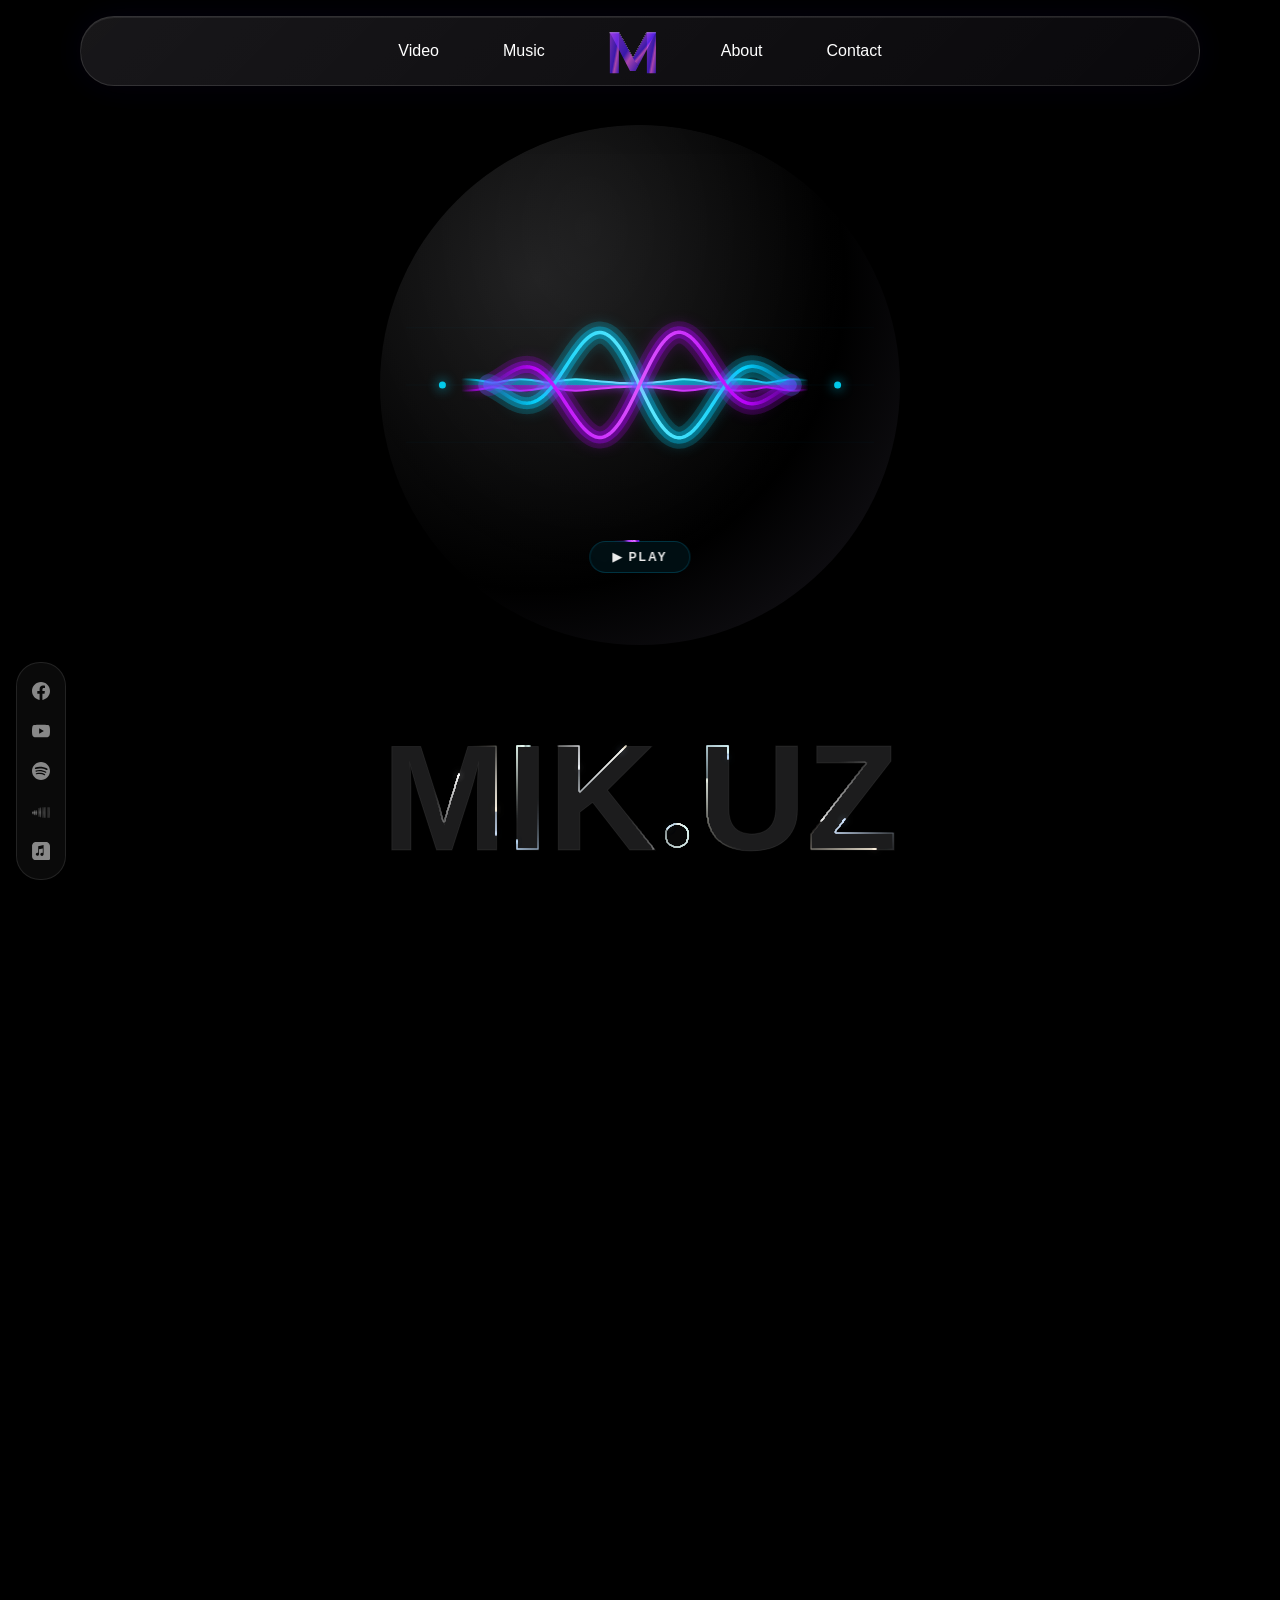
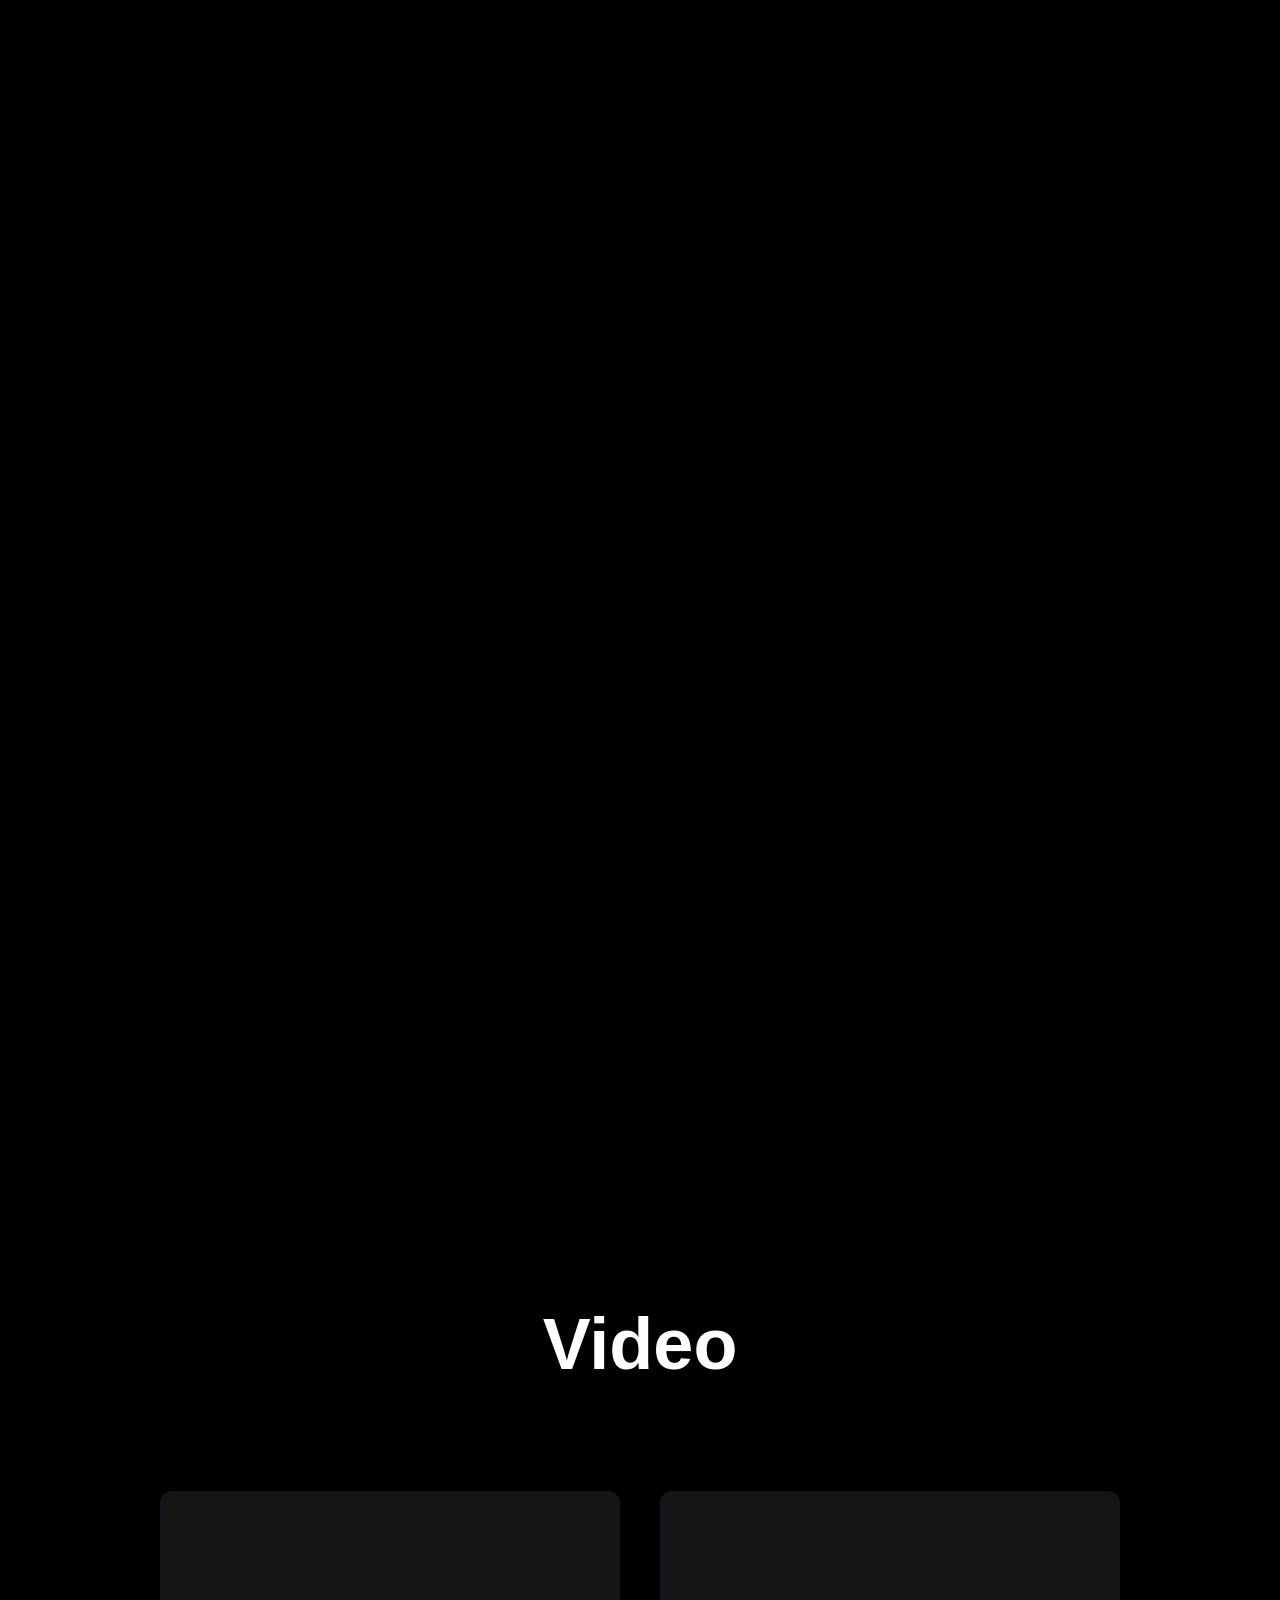
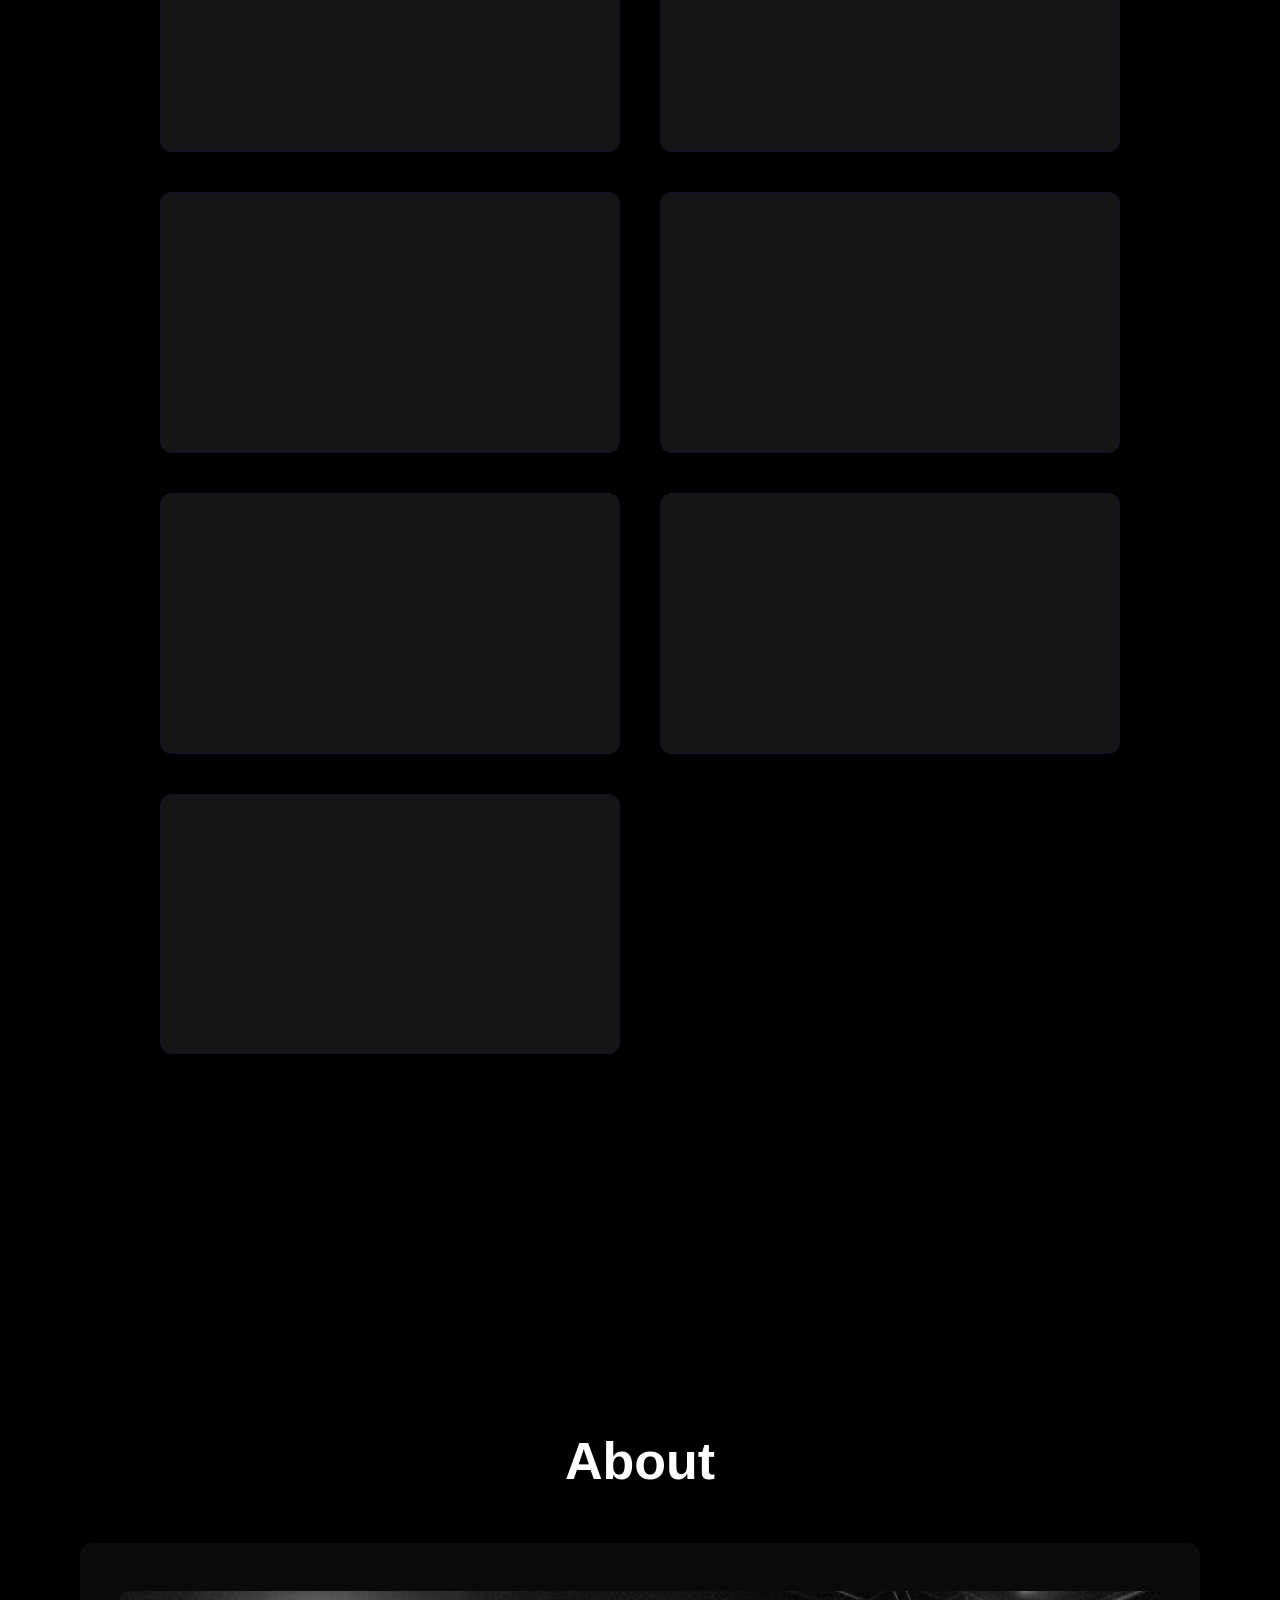
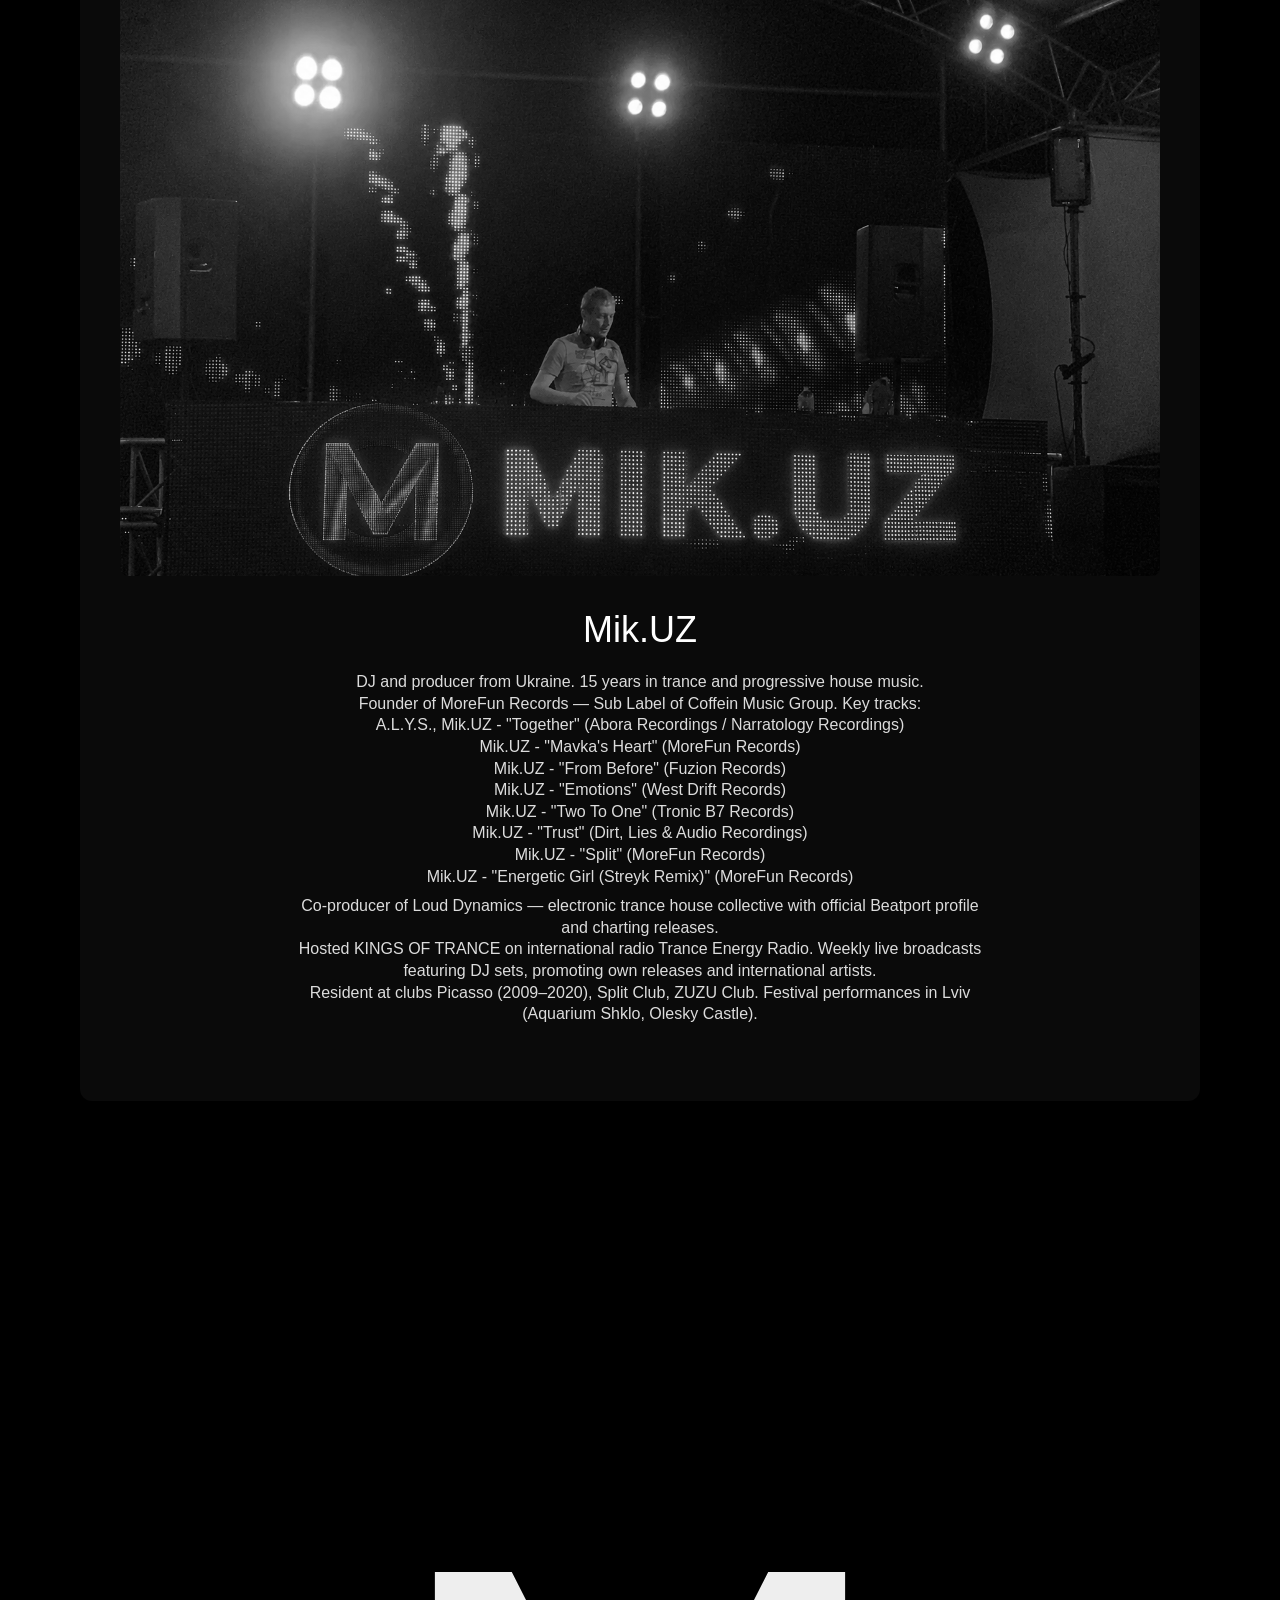
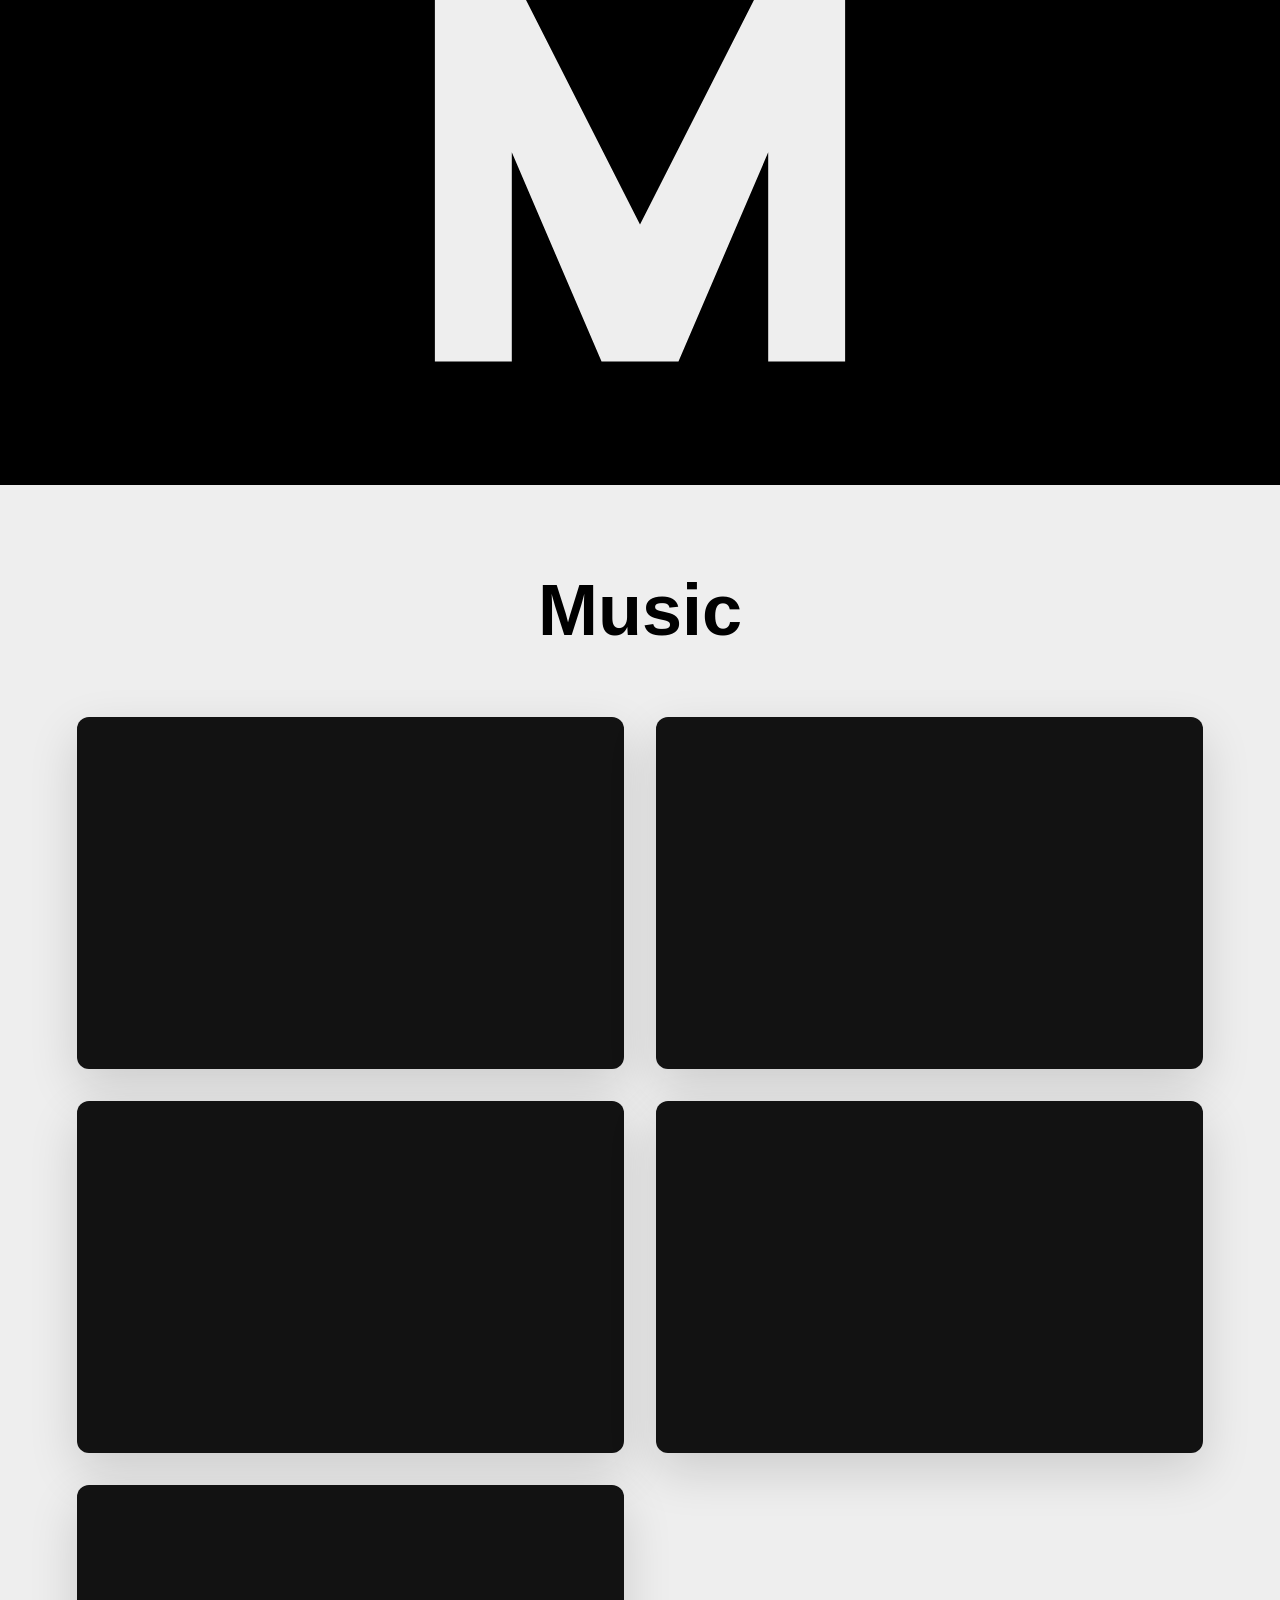
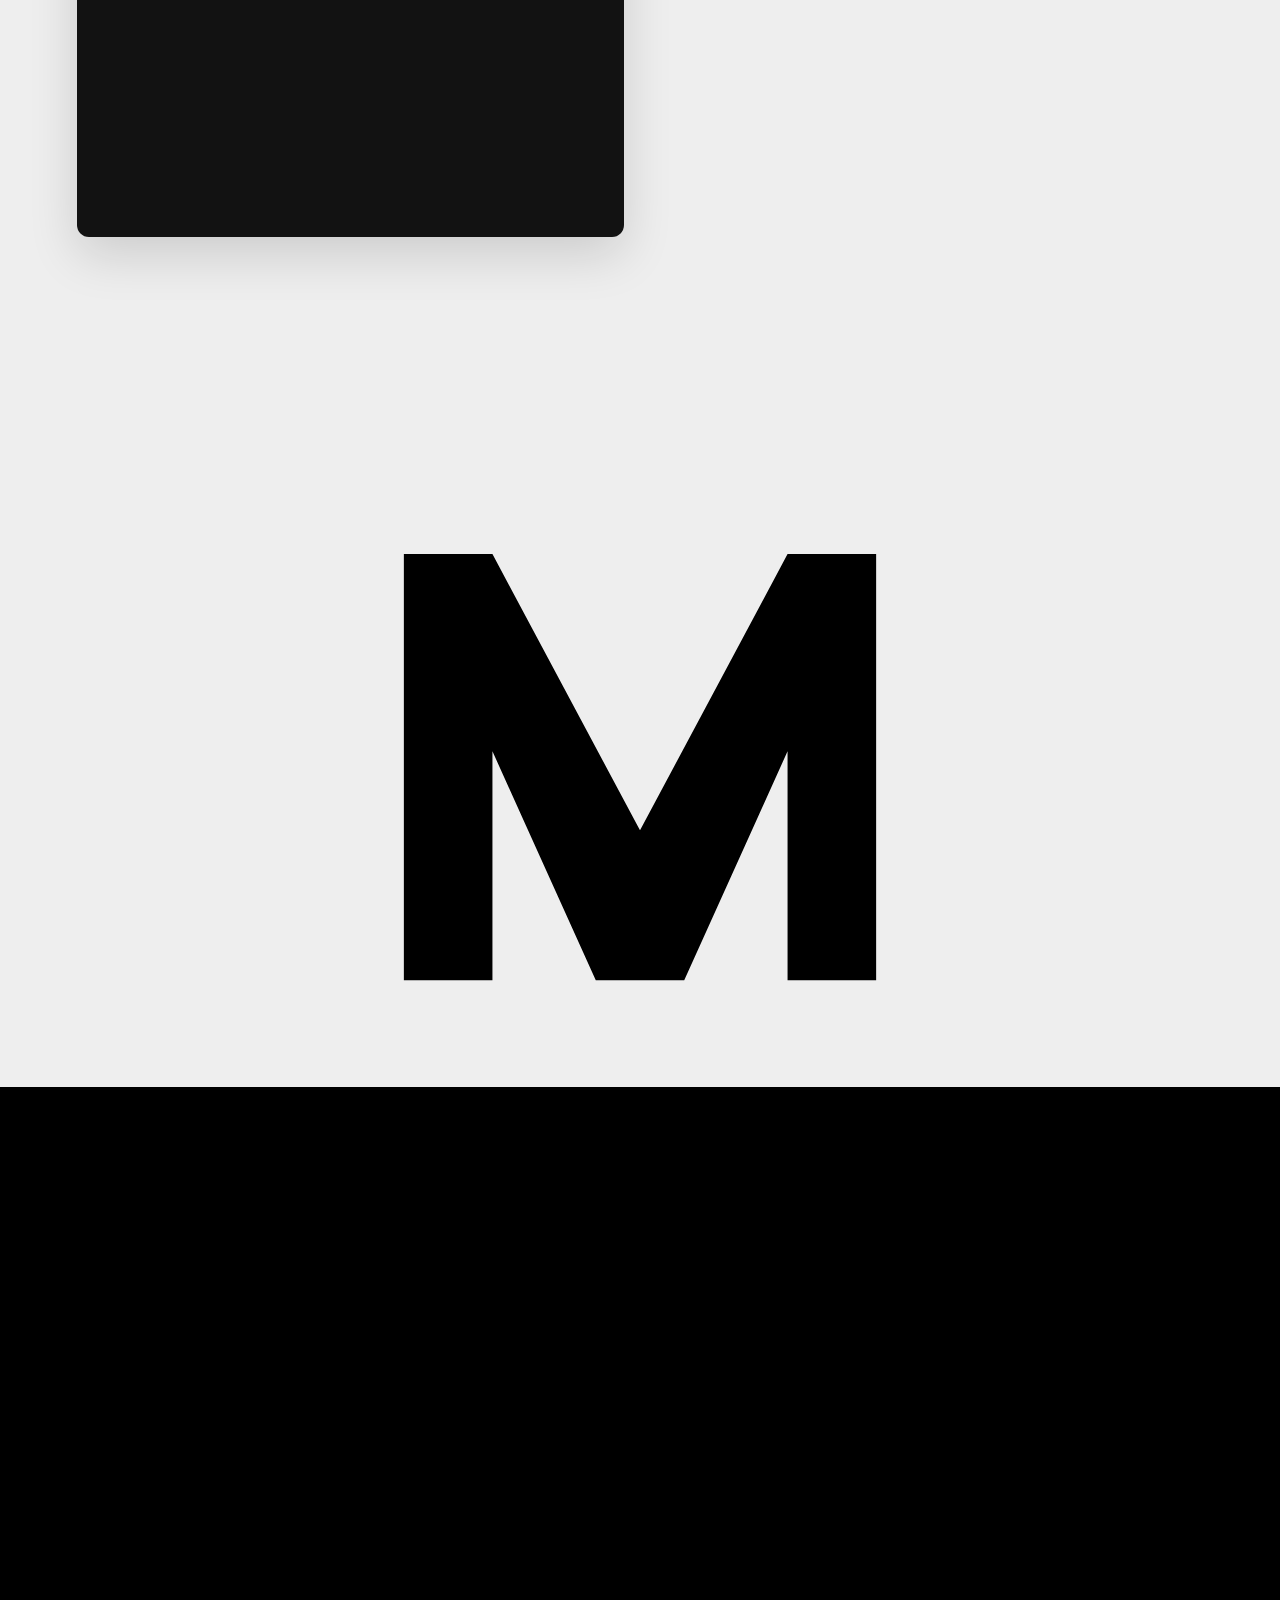
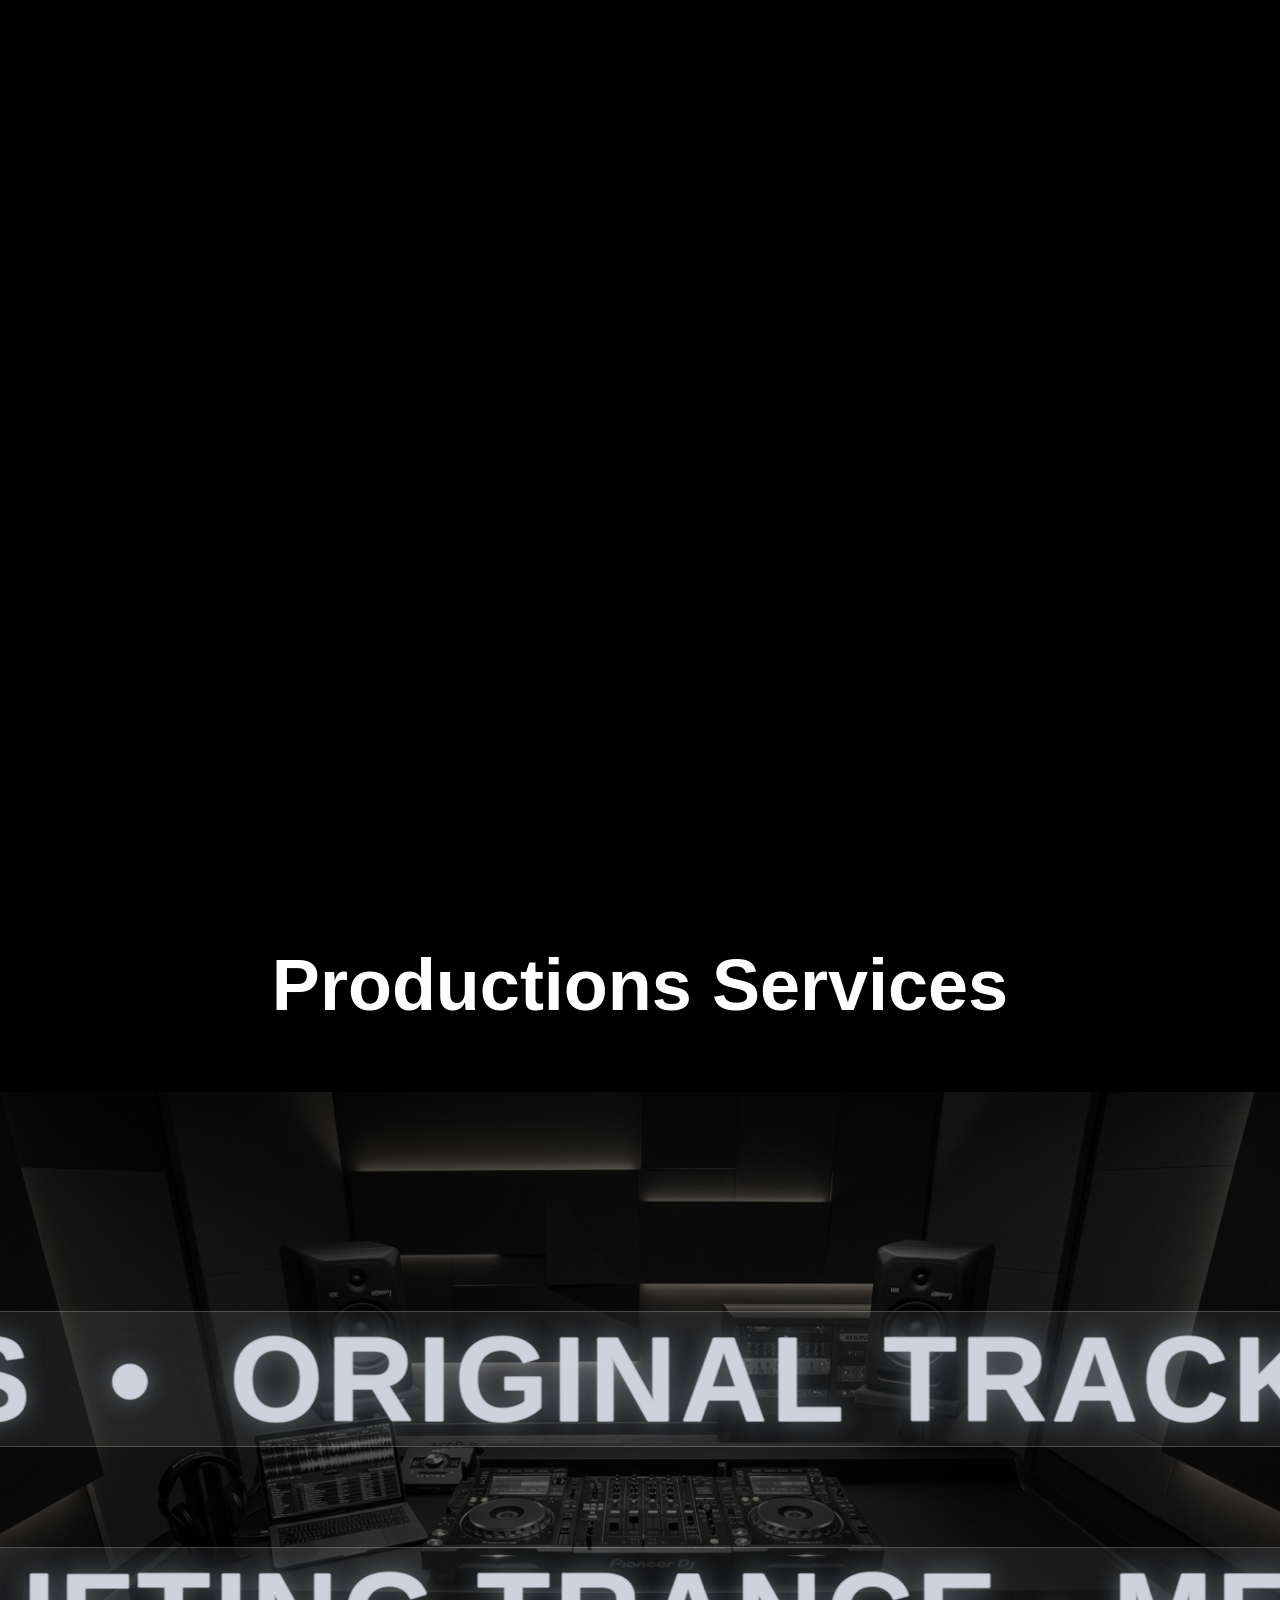
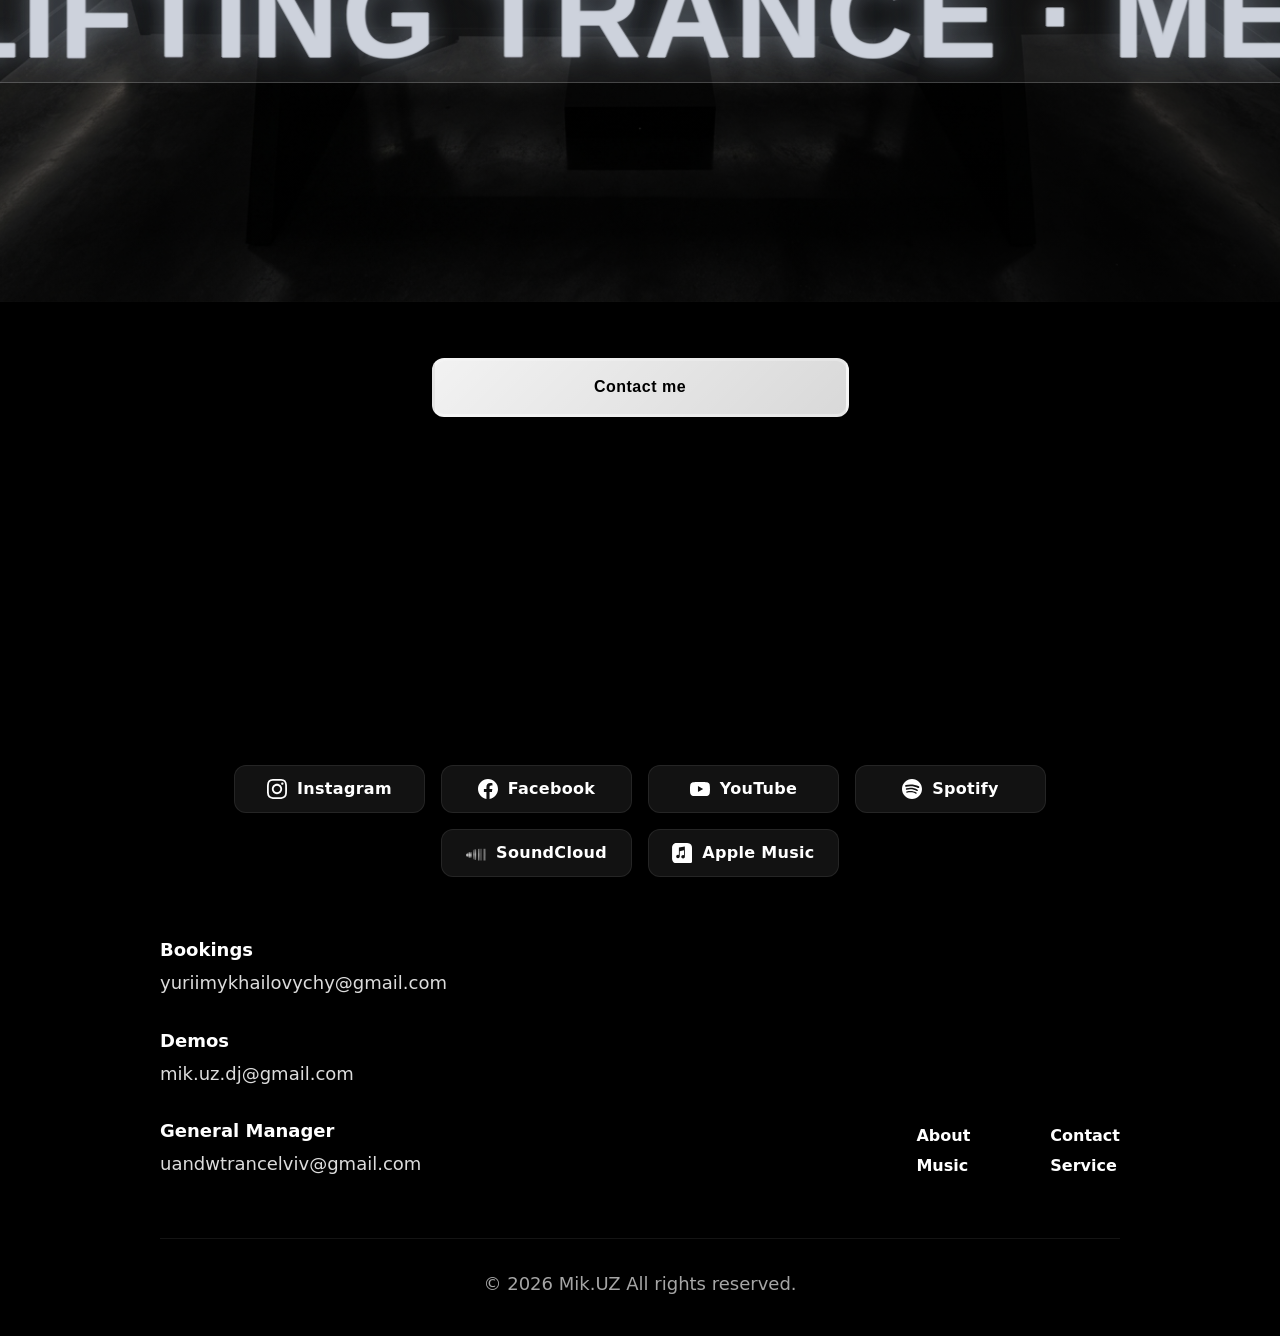
==== commit 4d7aa3cf: "add video" ====
--- a/index.html
+++ b/index.html
@@ -202,7 +202,7 @@
       <div class="scroll-video-stage">
         <div class="scroll-video-frame" id="scrollVideoFrame">
           <video class="scroll-video" muted loop playsinline preload="auto" aria-hidden="true">
-            <source src="video/dj.mp4" type="video/mp4">
+            <source src="video/dj.new.mp4" type="video/mp4">
           </video>
           <div class="scroll-video-shade" aria-hidden="true"></div>
           <div class="scroll-video-curtain" aria-hidden="true"></div>
--- a/styles.css
+++ b/styles.css
@@ -30,15 +30,13 @@
 
 .navbar {
   position: fixed;
-  top: 0;
+  top: 16px;
   left: 0;
   right: 0;
   width: 100%;
-  padding: 12px 80px;
+  padding: 0 80px;
   z-index: 100;
-  background: rgba(0, 0, 0, 0.5);
-  backdrop-filter: blur(30px);
-  -webkit-backdrop-filter: blur(30px);
+  background: transparent;
 }
 
 .nav-container {
@@ -46,11 +44,26 @@
   justify-content: center;
   align-items: center;
   position: relative;
+  width: min(100%, 1200px);
+  min-height: 68px;
+  margin: 0 auto;
+  padding: 2px 32px;
+  border: 1px solid rgba(255, 255, 255, 0.12);
+  border-radius: 34px;
+  background:
+    linear-gradient(135deg, rgba(255, 255, 255, 0.075), rgba(255, 255, 255, 0.018)),
+    rgba(9, 7, 12, 0.62);
+  box-shadow:
+    inset 0 1px 0 rgba(255, 255, 255, 0.08),
+    0 18px 45px rgba(0, 0, 0, 0.34),
+    0 0 38px rgba(82, 30, 252, 0.07);
+  backdrop-filter: blur(8px) saturate(135%);
+  -webkit-backdrop-filter: blur(24px) saturate(135%);
 }
 
 .nav-links {
   display: flex;
-  gap: 94px;
+  gap: clamp(54px, 5vw, 88px);
   align-items: center;
 }
 
@@ -93,6 +106,14 @@
 
 .logo {
   cursor: pointer;
+  display: flex;
+  align-items: center;
+}
+
+.logo img {
+  display: block;
+  width: 48px;
+  height: 48px;
 }
 
 .logo:hover svg {
@@ -337,7 +358,7 @@
 
 .play-btn {
   position: absolute;
-  bottom: 8%;
+  bottom: 72px;
   left: 50%;
   transform: translateX(-50%);
   z-index: 20;
@@ -471,123 +492,79 @@
   height: 18px;
 }
 
-/* ==========================================================================
-   SCROLL REVEAL SECTION
+/* ========================================================================== 
+   SCROLL VIDEO FEATURE
    ========================================================================== */
 
-.scroll-reveal-section {
+.scroll-video-section {
   position: relative;
-  min-height: 200vh;
-  background-color: #000;
+  height: 200vh;
+  background: #000;
+}
+
+.scroll-video-stage {
+  position: sticky;
+  top: 0;
+  width: 100%;
+  height: 100vh;
+  padding: clamp(12px, 2vw, 32px);
   overflow: hidden;
-}
-
-.scroll-container {
+  box-sizing: border-box;
+}
+
+.scroll-video-frame {
   position: relative;
   width: 100%;
-  height: 100vh;
-}
-
-.big-logo {
-  position: fixed;
-  top: 50%;
-  left: 50%;
-  transform: translate(-50%, -50%) scale(0.2);
-  opacity: 0;
-  z-index: 5;
+  height: 100%;
+  overflow: hidden;
+  background: #080808;
+  opacity: 1;
+  contain: layout paint;
+}
+
+.scroll-video {
+  width: 100%;
+  height: 100%;
+  display: block;
+  object-fit: cover;
+  transform: scale(1.06);
+  backface-visibility: hidden;
+}
+
+.scroll-video-shade {
+  position: absolute;
+  inset: 0;
   pointer-events: none;
-  background: rgba(220, 220, 220, 0.02);
-  border-radius: 50%;
-  padding: 60px;
-  border: 1px solid rgba(220, 220, 220, 0.06);
-  box-shadow:
-    0 4px 15px 0 rgba(220, 220, 220, 0.04),
-    inset 0 0 20px rgba(255, 255, 255, 0.015);
-  will-change: transform, opacity;
-}
-
-.big-logo.visible {
-  opacity: 1;
-}
-
-.big-logo svg {
-  width: 400px;
-  height: 400px;
-  filter:
-    drop-shadow(0 0 15px rgba(220, 220, 220, 0.15))
-    drop-shadow(0 0 30px rgba(220, 220, 220, 0.08));
-}
-
-.big-logo svg rect,
-.big-logo svg path {
-  fill: #DCDCDC;
-  filter: brightness(1.08);
-}
-
-.about-reveal {
-  position: fixed;
-  top: 50%;
-  left: 50%;
-  transform: translate(-50%, -50%);
-  text-align: center;
-  opacity: 0;
-  z-index: 10;
-  max-width: 800px;
-  padding: 40px;
-  transition: opacity 0.15s linear;
+  z-index: 2;
+  --video-dim: 0.5;
+  background:
+    linear-gradient(180deg, rgba(0, 0, 0, 0.58) 0%, rgba(0, 0, 0, 0.25) 44%, rgba(0, 0, 0, 0.67) 100%),
+    linear-gradient(90deg, rgba(0, 0, 0, 0.38) 0%, transparent 38%, rgba(0, 0, 0, 0.26) 100%),
+    rgba(0, 0, 0, var(--video-dim));
+}
+
+.scroll-video-curtain {
+  position: absolute;
+  inset: -2px;
+  z-index: 4;
+  background: #000;
+  transform: scaleX(1);
+  transform-origin: left center;
+  will-change: transform;
   pointer-events: none;
-  will-change: transform, opacity;
-}
-
-.about-reveal.visible {
-  opacity: 1;
-  pointer-events: auto;
-}
-
-.reveal-title {
-  font-weight: 600;
-  font-size: clamp(48px, 8vw, 72px);
-  line-height: 120%;
-  color: var(--primary);
-  margin-bottom: 40px;
-  letter-spacing: 0.05em;
-}
-
-.reveal-content {
-  background: rgba(13, 13, 13, 0.92);
-  border-radius: 20px;
-  padding: 60px 40px;
-  border: 1px solid rgba(220, 220, 220, 0.08);
-}
-
-.reveal-text {
-  font-weight: 300;
-  font-size: clamp(16px, 2vw, 20px);
-  line-height: 150%;
-  color: #DCDCDC;
-  margin-bottom: 40px;
-  max-width: 600px;
-  margin-left: auto;
-  margin-right: auto;
-}
-
-.reveal-btn {
-  display: inline-block;
-  padding: 16px 48px;
-  background-color: #ffffff;
-  color: #000000;
-  font-weight: 600;
-  font-size: 18px;
-  text-decoration: none;
-  border-radius: 12px;
-  transition: all 0.3s ease;
-  box-shadow: 0 4px 20px rgba(255, 255, 255, 0.2);
-}
-
-.reveal-btn:hover {
-  background-color: #DCDCDC;
-  transform: translateY(-2px);
-  box-shadow: 0 6px 30px rgba(255, 255, 255, 0.3);
+  backface-visibility: hidden;
+}
+
+@media (prefers-reduced-motion: reduce) {
+  .scroll-video-frame {
+    clip-path: none !important;
+    transform: none !important;
+    opacity: 1 !important;
+  }
+
+  .scroll-video-curtain {
+    display: none;
+  }
 }
 
 /* ==========================================================================
@@ -1246,10 +1223,6 @@
     max-width: 480px;
     height: auto;
   }
-  .big-logo svg {
-    width: 300px;
-    height: 300px;
-  }
   .spotify-player {
     grid-template-columns: 1fr;
     gap: 32px;
@@ -1280,12 +1253,38 @@
    ========================================================================== */
 
 @media (max-width: 1024px) {
+  .scroll-video-section {
+    height: auto;
+  }
+
+  .scroll-video-stage {
+    position: relative;
+    top: auto;
+    height: auto;
+    padding: 16px 0;
+    overflow: visible;
+  }
+
+  .scroll-video-frame {
+    width: 100%;
+    height: auto;
+    aspect-ratio: 16 / 9;
+    transform: none !important;
+    opacity: 1 !important;
+    border-radius: 12px;
+    will-change: auto;
+  }
+
+  .scroll-video-curtain {
+    display: none;
+  }
+
   body {
     padding-left: 40px;
     padding-right: 40px;
   }
   .navbar {
-    padding: 12px 40px;
+    padding: 0 40px;
   }
   .hero-graphic img {
     width: 350px;
@@ -1348,10 +1347,6 @@
     padding: 60px 40px;
     margin-top: 40px;
   }
-  .big-logo svg {
-    width: 250px;
-    height: 250px;
-  }
   .footer-modern {
     padding: 60px 40px 40px;
     gap: 50px;
@@ -1374,8 +1369,9 @@
     padding-right: 20px;
   }
   .navbar {
-    padding: 0 0px;
-    height: 70px;
+    top: 10px;
+    padding: 0 12px;
+    height: 60px;
   }
   .nav-links {
     display: none;
@@ -1383,14 +1379,14 @@
   .mobile-logo {
     display: flex;
     position: absolute;
-    left: 16px;
+    left: 20px;
     top: 50%;
     transform: translateY(-50%);
   }
   .burger-label {
     display: flex;
     position: absolute;
-    right: 16px;
+    right: 20px;
     top: 50%;
     transform: translateY(-50%);
   }
@@ -1419,9 +1415,12 @@
   .nav-container {
     position: relative;
     height: 100%;
+    min-height: 60px;
+    width: 100%;
     display: flex;
     align-items: center;
-    padding-top: 16px;
+    padding: 0;
+    border-radius: 30px;
   }
 
   /* SOCIAL SIDEBAR — 768px (з першого коду) */
@@ -1525,31 +1524,7 @@
   .animated-text-line { margin-bottom: 60px; }
   .tickets-btn        { width: 300px; height: 50px; font-size: 14px; }
   .service-tickets-section {
-    padding: 40px 20px;
-  }
-  .reveal-content {
-    padding: 40px 20px;
-  }
-  .about-reveal {
-    width: calc(100% - 24px);
-    max-width: none;
-    left: 50%;
-    transform: translate(-50%, -50%);
-    padding: 16px 16px;
-    border-radius: 18px;
-  }
-  .reveal-text {
-    max-width: 100%;
-    margin: 0 auto 32px;
-  }
-  .reveal-btn {
-    width: 100%;
-    padding: 14px 18px;
-    box-sizing: border-box;
-  }
-  .big-logo svg {
-    width: 200px;
-    height: 200px;
+    padding: 24px 24px;
   }
   .footer-modern {
     padding: 50px 20px 32px;
@@ -1763,10 +1738,6 @@
   }
   .soundcloud-player iframe {
     height: 200px;
-  }
-  .big-logo svg {
-    width: 150px;
-    height: 150px;
   }
   .footer-modern {
     padding: 40px 20px 24px;
@@ -1907,3 +1878,499 @@
     padding: 24px 10px;
   }
 }
+
+/* ==========================================================================
+   MUSIC LOGO REVEAL
+   ========================================================================== */
+
+.music-section {
+  --music-progress: 0;
+  --music-heading-progress: 0;
+  --music-content-progress: 0;
+  --soundcloud-progress: 0;
+  --soundcloud-content-progress: 0;
+  position: relative;
+  width: 100vw;
+  margin: 136px 0 0 calc(50% - 50vw);
+  padding: 0;
+  background: #EEEEEE;
+  color: #000000;
+}
+
+.music-transition {
+  position: relative;
+  height: calc(100vh + 320px);
+  background: #000000;
+}
+
+.music-transition-sticky {
+  position: sticky;
+  top: 0;
+  height: 100vh;
+  overflow: hidden;
+  background: #000000;
+  isolation: isolate;
+}
+
+.music-morph-panel {
+  position: absolute;
+  inset: -1px;
+  z-index: 1;
+  background: #EEEEEE;
+  clip-path: polygon(
+    34% 77%, 34% 23%, 40% 23%, 50% 58%,
+    60% 23%, 66% 23%, 66% 77%, 60% 77%,
+    60% 48%, 53% 77%, 47% 77%, 40% 48%, 40% 77%
+  );
+  will-change: clip-path;
+}
+
+.music-transition-heading {
+  position: absolute;
+  left: 50%;
+  top: 50%;
+  bottom: auto;
+  z-index: 2;
+  width: calc(100% - 40px);
+  margin: 0;
+  color: #000000;
+  font-family: var(--font-family);
+  font-size: 72px;
+  font-style: normal;
+  font-weight: 600;
+  line-height: 120%;
+  text-align: center;
+  opacity: var(--music-heading-progress);
+  transform: translate(-50%, -50%) translateY(calc((1 - var(--music-heading-progress)) * 24px));
+  will-change: opacity, transform;
+}
+
+.music-content {
+  position: relative;
+  z-index: 3;
+  display: flex;
+  min-height: 100vh;
+  margin-top: -50vh;
+  flex-direction: column;
+  justify-content: center;
+  box-sizing: border-box;
+  padding: 80px clamp(20px, 6vw, 112px);
+  background: #EEEEEE;
+  box-shadow: 0 -2px 0 #EEEEEE;
+  color: #000000;
+  opacity: var(--music-content-progress, 0);
+  transform: translateY(calc((1 - var(--music-content-progress, 0)) * 48px));
+  will-change: opacity, transform;
+}
+
+.music-player-block {
+  width: 100%;
+  max-width: 1760px;
+  margin: 0 auto;
+  padding: 0;
+  background: transparent;
+  border-radius: 0;
+}
+
+.spotify-player {
+  gap: clamp(20px, 2.5vw, 44px);
+  align-items: start;
+}
+
+.spotify-player iframe {
+  display: block;
+  min-width: 0;
+  background: #121212;
+  box-shadow: 0 18px 50px rgba(0, 0, 0, 0.14);
+}
+
+.music-heading {
+  position: static;
+  width: auto;
+  height: auto;
+  margin: 0 0 64px;
+  overflow: visible;
+  clip: auto;
+  white-space: nowrap;
+  color: #000000;
+  font-family: var(--font-family);
+  font-size: 72px;
+  font-weight: 600;
+  line-height: 120%;
+  text-align: center;
+}
+
+.soundcloud-reveal-stage {
+  position: relative;
+  width: 100vw;
+  margin-left: calc(50% - 50vw);
+  background: #EEEEEE;
+}
+
+.soundcloud-transition {
+  position: relative;
+  height: calc(100vh + 320px);
+  background: #EEEEEE;
+}
+
+.soundcloud-transition-sticky {
+  position: sticky;
+  top: 0;
+  height: 100vh;
+  overflow: hidden;
+  background: #EEEEEE;
+}
+
+.soundcloud-morph-panel {
+  --soundcloud-progress: 0;
+  --soundcloud-content-progress: 0;
+  position: absolute;
+  inset: -1px;
+  z-index: 2;
+  background: #000000;
+  clip-path: polygon(
+    34% 77%, 34% 23%, 40% 23%, 50% 58%,
+    60% 23%, 66% 23%, 66% 77%, 60% 77%,
+    60% 48%, 53% 77%, 47% 77%, 40% 48%, 40% 77%
+  );
+  will-change: clip-path;
+}
+
+.soundcloud-transition-heading {
+  position: absolute;
+  left: 50%;
+  top: 50%;
+  bottom: auto;
+  margin: 0;
+  color: #ffffff;
+  font-family: var(--font-family);
+  font-size: 72px;
+  font-style: normal;
+  font-weight: 600;
+  line-height: 120%;
+  text-align: center;
+  opacity: var(--soundcloud-content-progress, 0);
+  transform: translate(-50%, -50%) translateY(calc((1 - var(--soundcloud-content-progress, 0)) * 32px));
+  white-space: nowrap;
+  will-change: opacity, transform;
+}
+
+.soundcloud-section {
+  position: relative;
+  z-index: 2;
+  width: 100%;
+  min-width: 0;
+  margin: 0;
+  padding: 0;
+  background: #000000;
+}
+
+.soundcloud-content {
+  position: relative;
+  z-index: 3;
+  display: flex;
+  min-height: 100vh;
+  margin-top: -50vh;
+  flex-direction: column;
+  justify-content: center;
+  box-sizing: border-box;
+  padding: 80px clamp(24px, 5vw, 80px);
+  background: #000000;
+  box-shadow: 0 -2px 0 #000000;
+  opacity: var(--soundcloud-content-progress, 0);
+  transform: translateY(calc((1 - var(--soundcloud-content-progress, 0)) * 48px));
+  will-change: opacity, transform;
+}
+
+.soundcloud-player-block {
+  width: 100%;
+  max-width: 1920px;
+  margin: 0 auto;
+  grid-template-columns: repeat(2, minmax(0, 1fr));
+  align-items: start;
+  padding: 0;
+  background: transparent;
+  border-radius: 0;
+}
+
+.soundcloud-player {
+  min-width: 0;
+}
+
+.soundcloud-player iframe {
+  display: block;
+  max-width: 100%;
+}
+
+.soundcloud-heading {
+  position: static;
+  width: auto;
+  height: auto;
+  margin: 0 0 64px;
+  padding: 0;
+  overflow: visible;
+  clip: auto;
+  white-space: nowrap;
+  color: #ffffff;
+  font-family: var(--font-family);
+  font-size: 72px;
+  font-weight: 600;
+  line-height: 120%;
+  text-align: center;
+}
+
+@media (max-width: 900px) {
+  .music-section {
+    margin-top: 80px;
+  }
+
+  .music-transition {
+    height: calc(100vh + 100px);
+  }
+
+  .music-morph-panel {
+    clip-path: polygon(
+      34% 77%, 34% 23%, 40% 23%, 50% 58%,
+      60% 23%, 66% 23%, 66% 77%, 60% 77%,
+      60% 48%, 53% 77%, 47% 77%, 40% 48%, 40% 77%
+    );
+  }
+
+  .music-content {
+    min-height: 100vh;
+    padding: 60px 20px;
+  }
+
+  .music-player-block {
+    width: 100%;
+  }
+
+  .music-heading {
+    position: static;
+    width: auto;
+    height: auto;
+    margin: 0 0 48px;
+    overflow: visible;
+    clip: auto;
+    white-space: nowrap;
+    color: #000000;
+    font-family: var(--font-family);
+    font-size: 48px;
+    font-weight: 600;
+    line-height: 120%;
+    text-align: center;
+  }
+
+  .soundcloud-heading {
+    position: static;
+    width: auto;
+    height: auto;
+    margin: 0 0 48px;
+    overflow: visible;
+    clip: auto;
+    white-space: nowrap;
+    color: #ffffff;
+    font-family: var(--font-family);
+    font-size: 48px;
+    font-weight: 600;
+    line-height: 120%;
+    text-align: center;
+    padding: 0;
+  }
+
+  .music-transition-heading,
+  .soundcloud-transition-heading {
+    display: none;
+  }
+
+  .soundcloud-morph-panel {
+    clip-path: polygon(
+      34% 77%, 34% 23%, 40% 23%, 50% 58%,
+      60% 23%, 66% 23%, 66% 77%, 60% 77%,
+      60% 48%, 53% 77%, 47% 77%, 40% 48%, 40% 77%
+    );
+  }
+
+  .soundcloud-transition {
+    height: calc(100vh + 224px);
+  }
+
+  .soundcloud-content {
+    padding: 60px 20px 56px;
+  }
+
+  .soundcloud-player-block {
+    grid-template-columns: minmax(0, 1fr);
+  }
+}
+
+@media (max-width: 600px) {
+  .music-morph-panel,
+  .soundcloud-morph-panel {
+    clip-path: polygon(
+      34% 77%, 34% 23%, 40% 23%, 50% 58%,
+      60% 23%, 66% 23%, 66% 77%, 60% 77%,
+      60% 48%, 53% 77%, 47% 77%, 40% 48%, 40% 77%
+    );
+  }
+
+}
+
+@media (max-width: 767px) {
+  .about-section {
+    padding: 20px 0 0;
+  }
+
+  .about-container {
+    padding: 18px 14px;
+    gap: 14px;
+  }
+
+  .section-heading {
+    margin-bottom: 20px;
+  }
+
+  .about-title {
+    margin-bottom: 14px;
+  }
+
+  .about-description {
+    line-height: 132%;
+  }
+
+  .music-section {
+    margin-top: 8px;
+  }
+
+  .music-transition,
+  .soundcloud-transition {
+    height: calc(56vh + 72px);
+  }
+
+  .music-transition-sticky,
+  .soundcloud-transition-sticky {
+    height: 56vh;
+  }
+
+  .music-morph-panel,
+  .soundcloud-morph-panel {
+    clip-path: polygon(
+      34% 77%, 34% 23%, 40% 23%, 50% 58%,
+      60% 23%, 66% 23%, 66% 77%, 60% 77%,
+      60% 48%, 53% 77%, 47% 77%, 40% 48%, 40% 77%
+    );
+  }
+
+  .music-content,
+  .soundcloud-content {
+    min-height: auto;
+    margin-top: -44vh;
+    padding: 24px 16px 40px;
+  }
+
+  .music-content,
+  .music-player-block,
+  .spotify-player {
+    background: #EEEEEE;
+  }
+
+  .spotify-player {
+    gap: 14px;
+  }
+
+  .spotify-player iframe[src*="/track/"] {
+    height: 152px;
+  }
+
+  .spotify-player iframe[src*="/artist/"] {
+    height: 352px;
+  }
+}
+
+@media (max-width: 480px) {
+  .about-section {
+    padding-top: 16px;
+  }
+
+  .about-container {
+    padding: 16px 12px;
+    gap: 12px;
+  }
+
+  .music-section {
+    margin-top: 0;
+  }
+
+  .music-transition,
+  .soundcloud-transition {
+    height: calc(48vh + 56px);
+  }
+
+  .music-transition-sticky,
+  .soundcloud-transition-sticky {
+    height: 48vh;
+  }
+
+  .music-content,
+  .soundcloud-content {
+    margin-top: -40vh;
+    padding: 20px 16px 36px;
+  }
+
+  .spotify-player {
+    gap: 12px;
+  }
+
+  .spotify-player iframe[src*="/track/"] {
+    height: 152px;
+  }
+
+  .spotify-player iframe[src*="/artist/"] {
+    height: 300px;
+  }
+
+  .music-heading,
+  .soundcloud-heading {
+    width: auto;
+    margin: 0 0 24px;
+    padding: 0;
+    font-size: 32px;
+    line-height: 120%;
+    white-space: nowrap;
+  }
+
+}
+
+@media (prefers-reduced-motion: reduce) {
+  .music-transition {
+    height: 100vh;
+  }
+
+  .music-morph-panel {
+    clip-path: inset(0) !important;
+  }
+
+  .soundcloud-transition {
+    height: 100vh;
+  }
+
+  .soundcloud-morph-panel {
+    clip-path: inset(0) !important;
+  }
+
+  .music-content,
+  .soundcloud-content {
+    opacity: 1;
+    transform: none;
+  }
+
+  .music-transition-heading {
+    opacity: 1;
+    transform: translateX(-50%);
+  }
+
+  .soundcloud-transition-heading {
+    opacity: 1;
+    transform: translateX(-50%);
+  }
+}
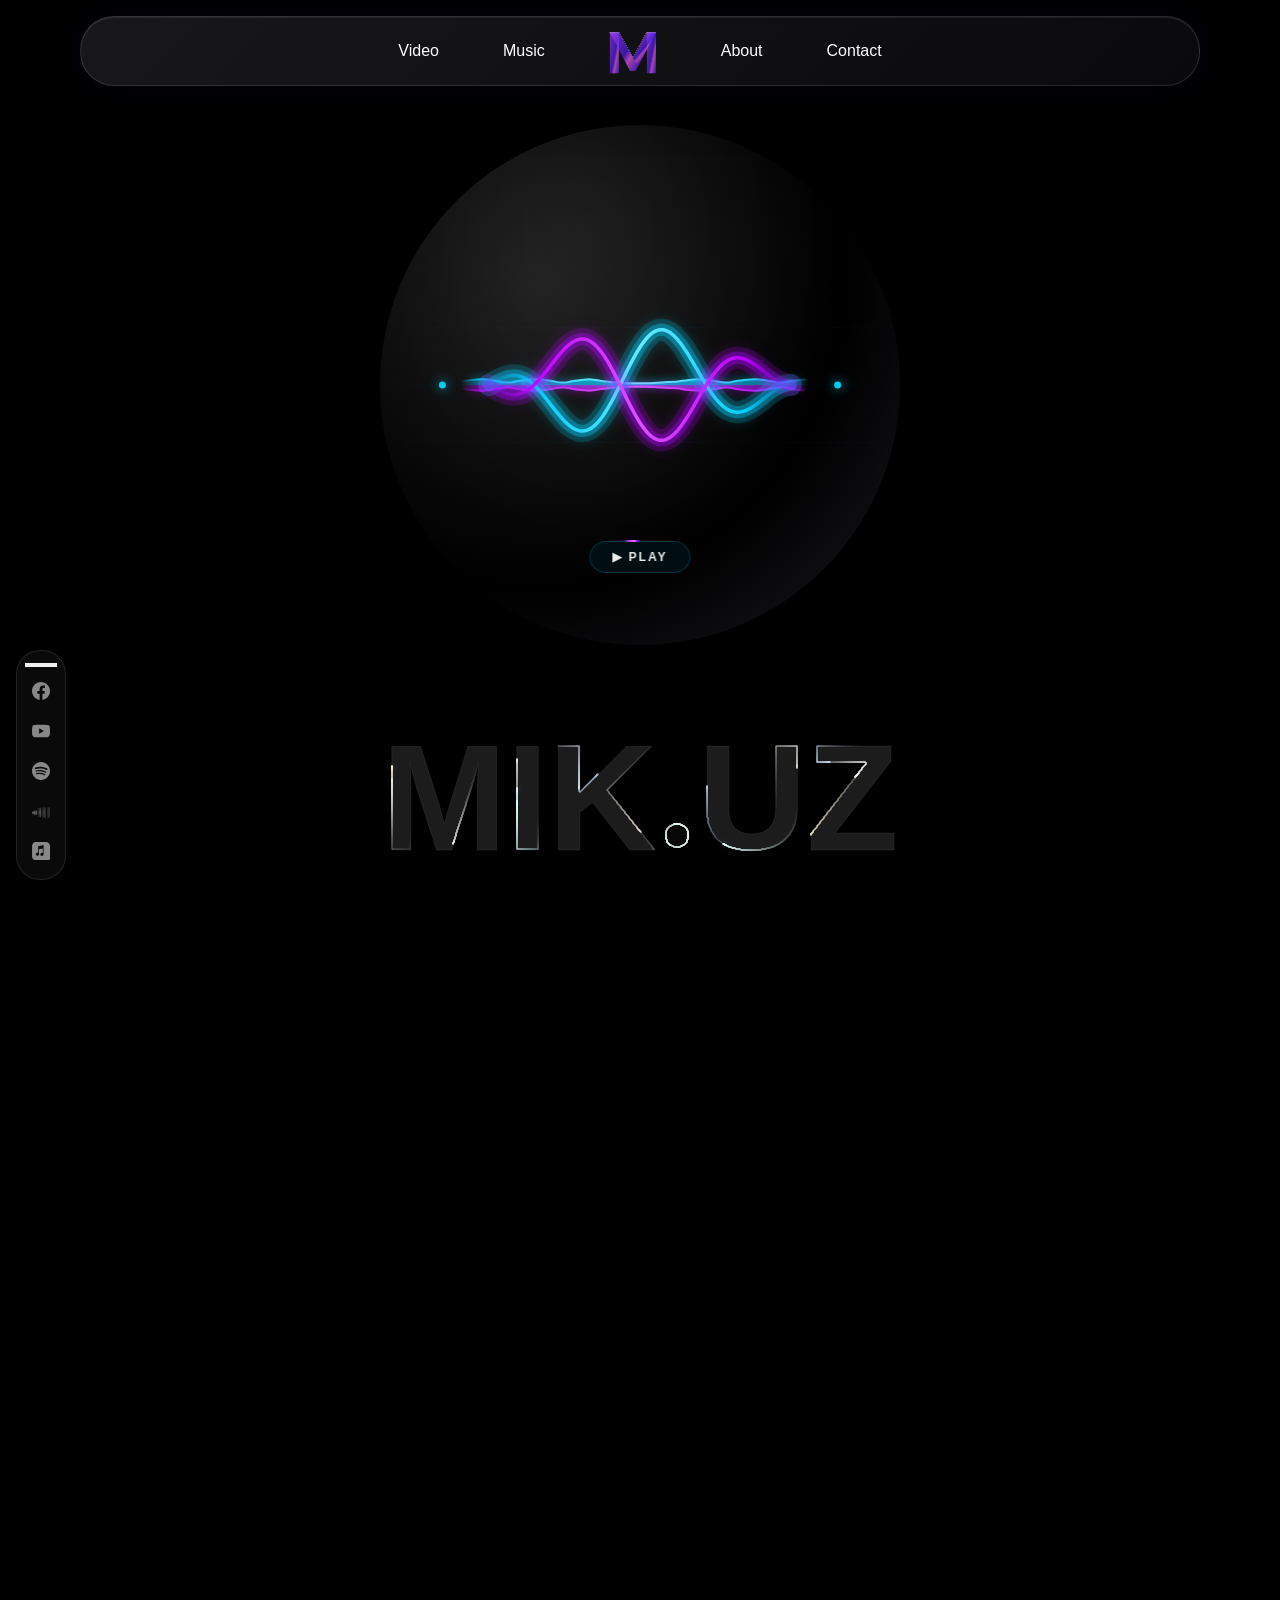
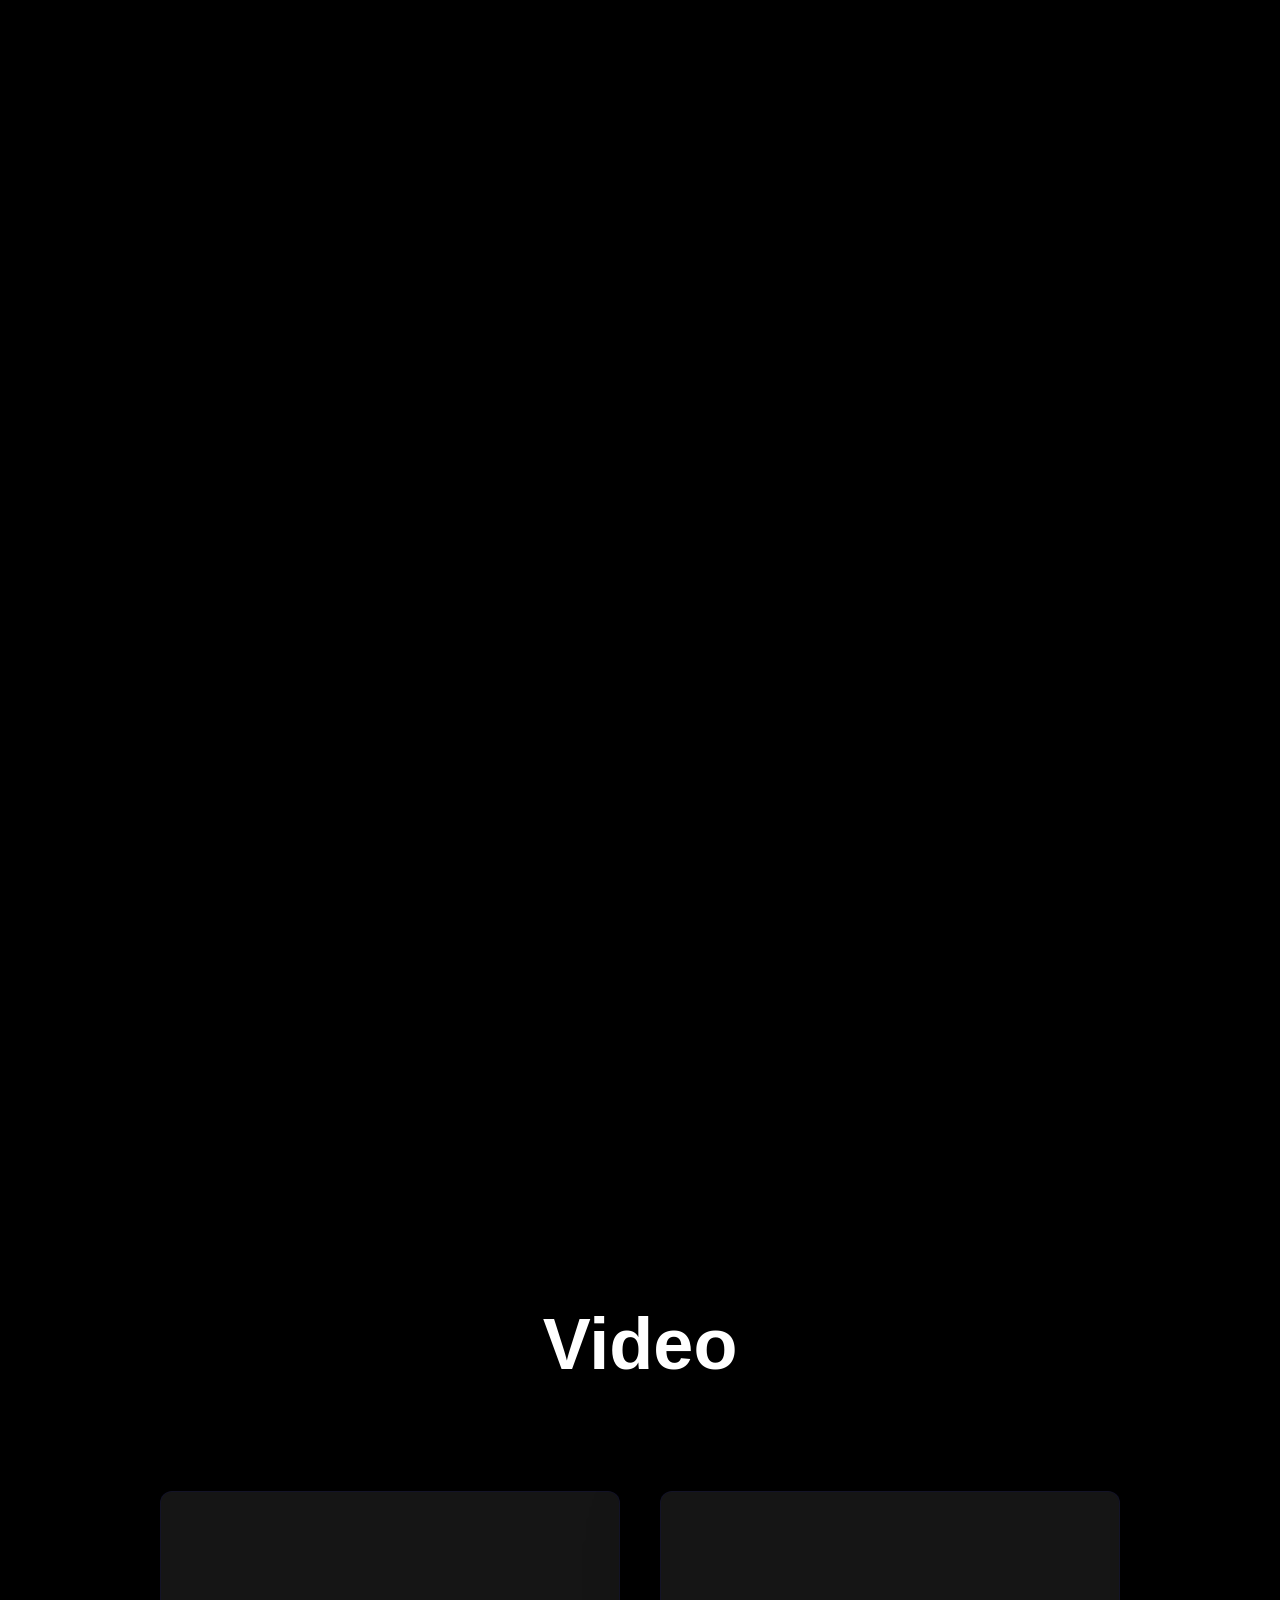
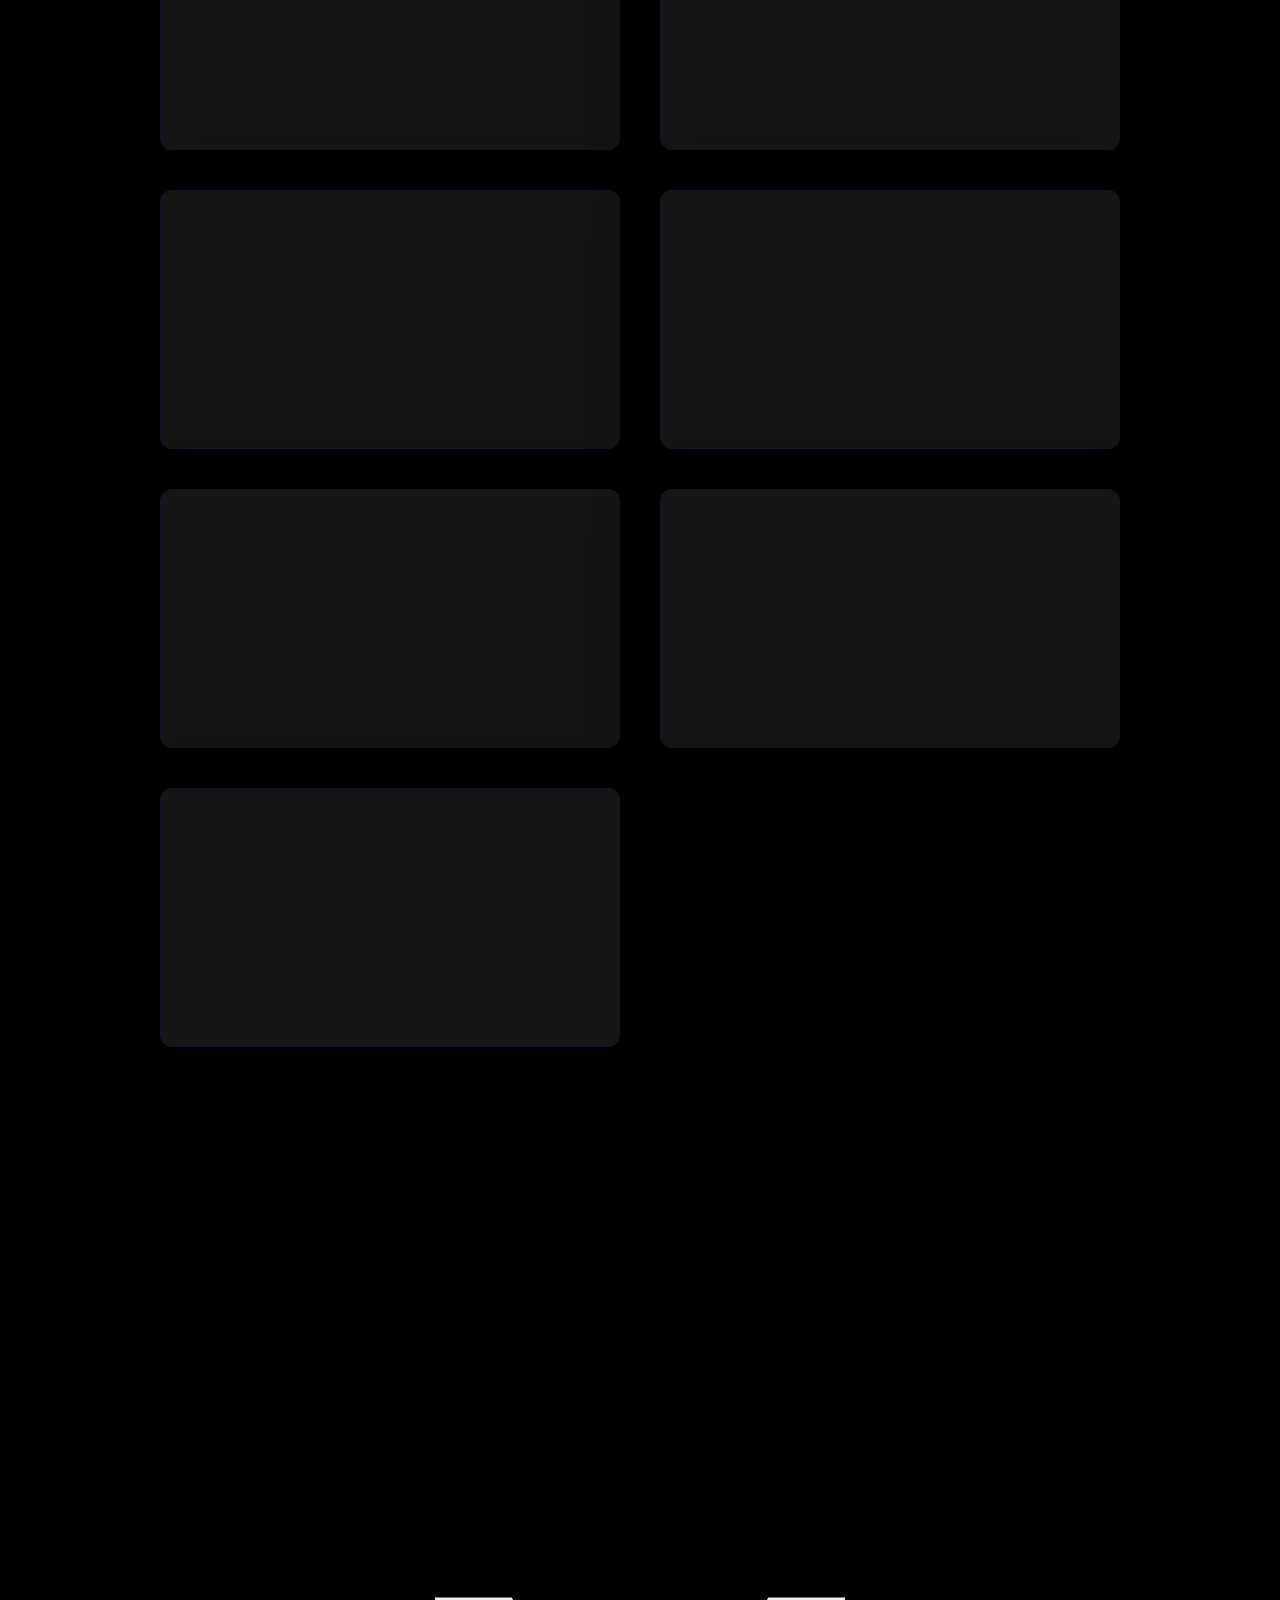
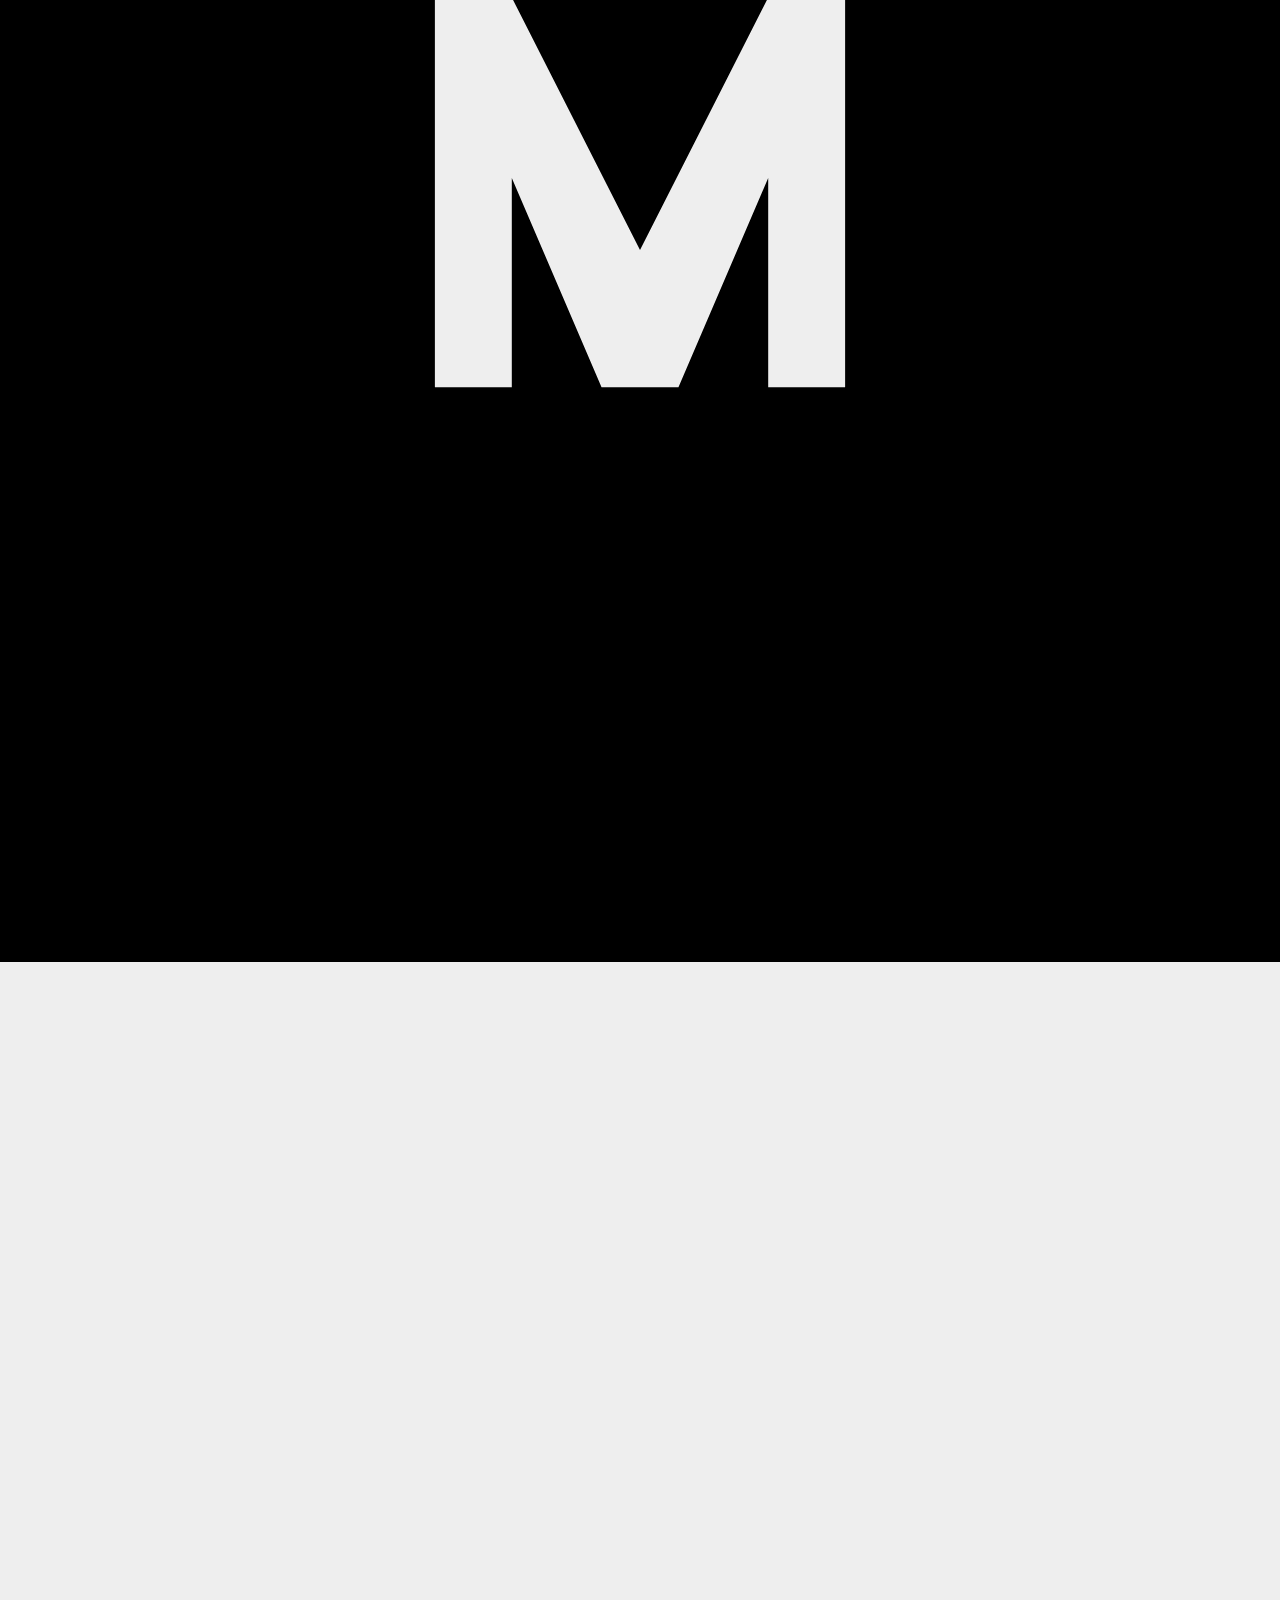
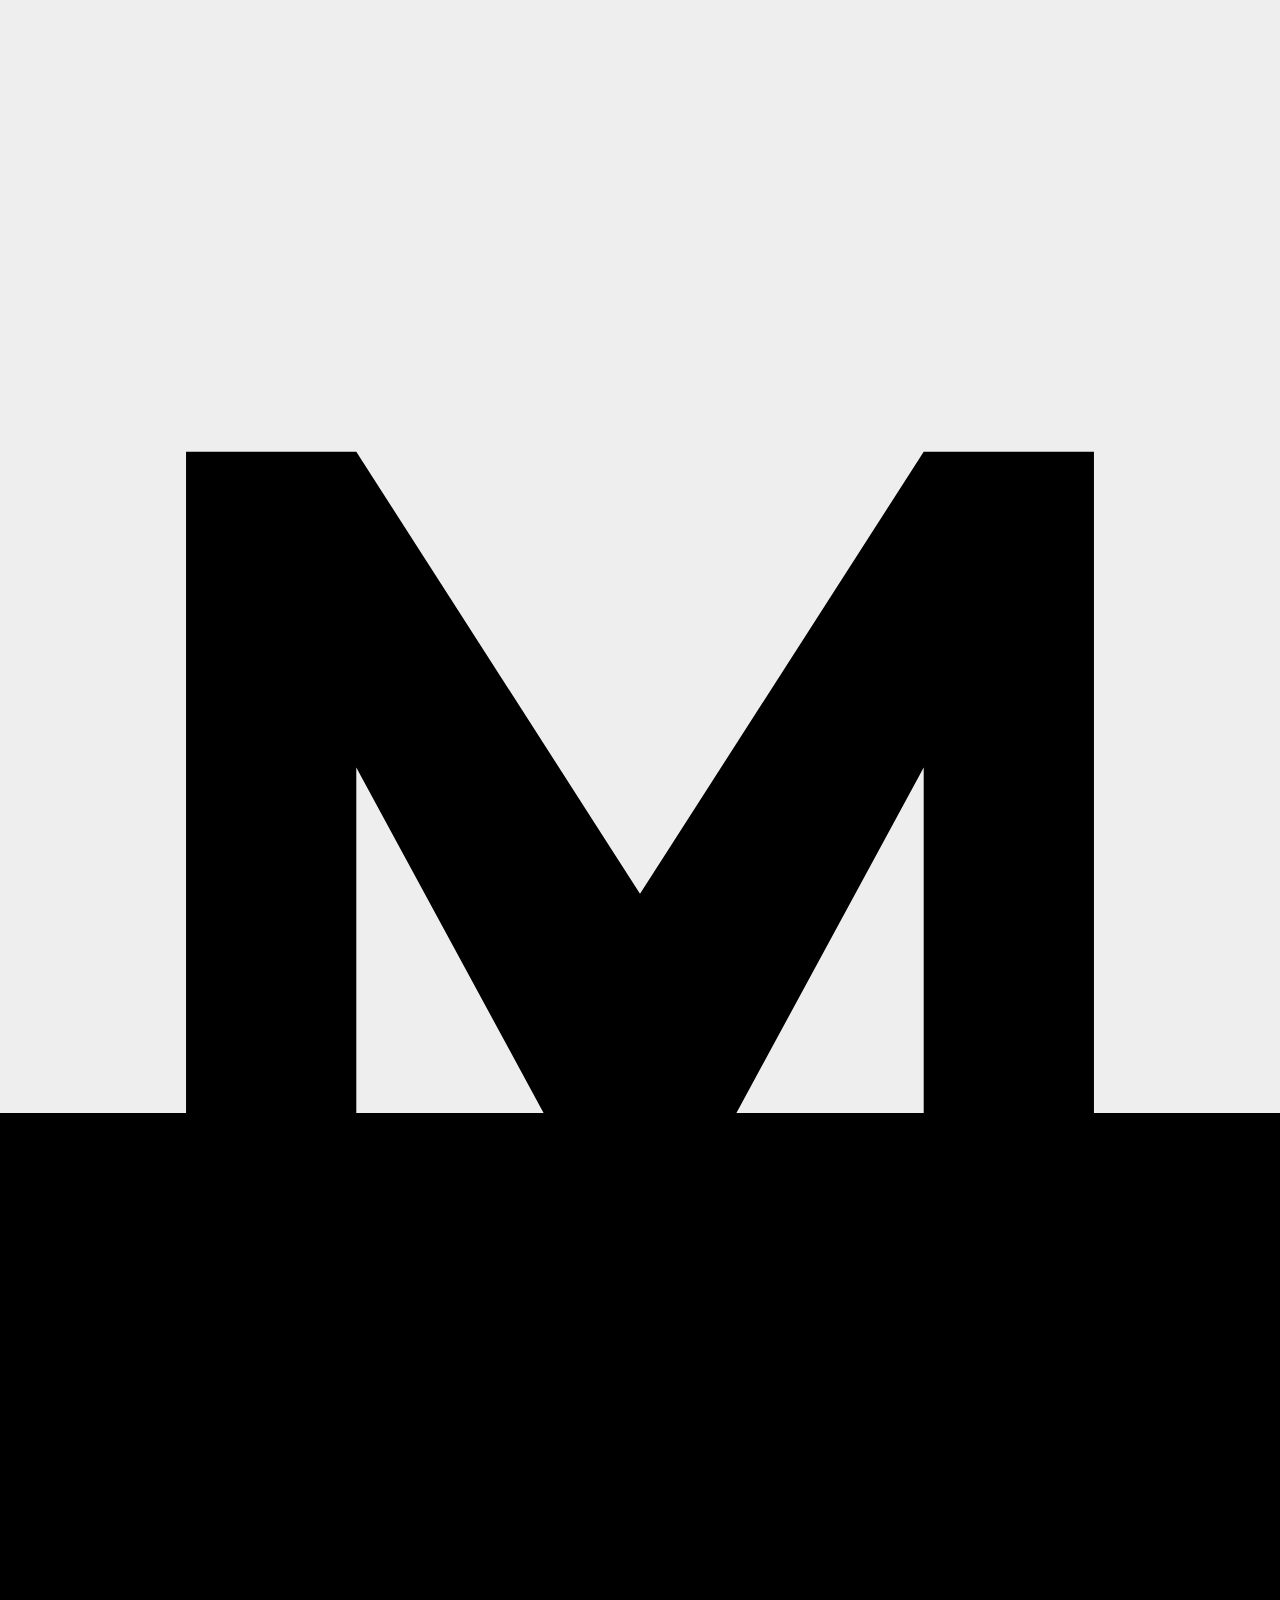
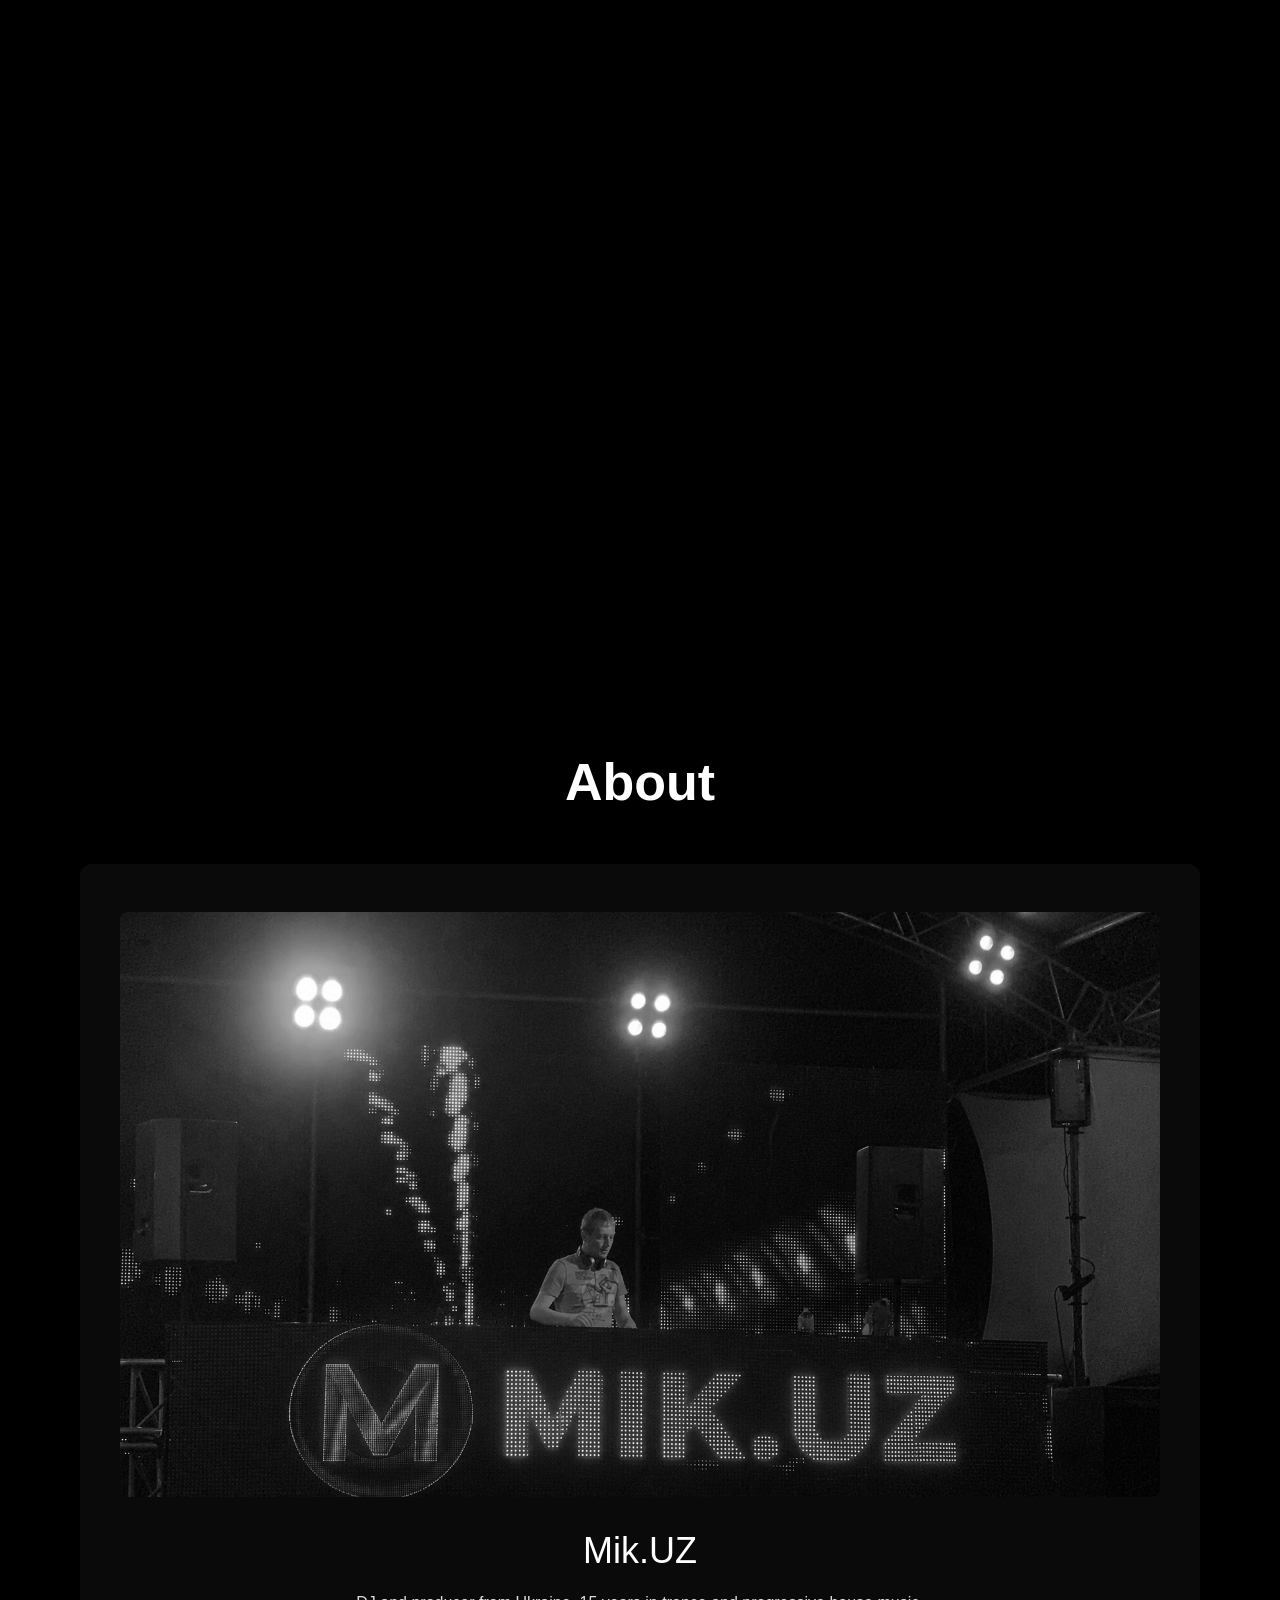
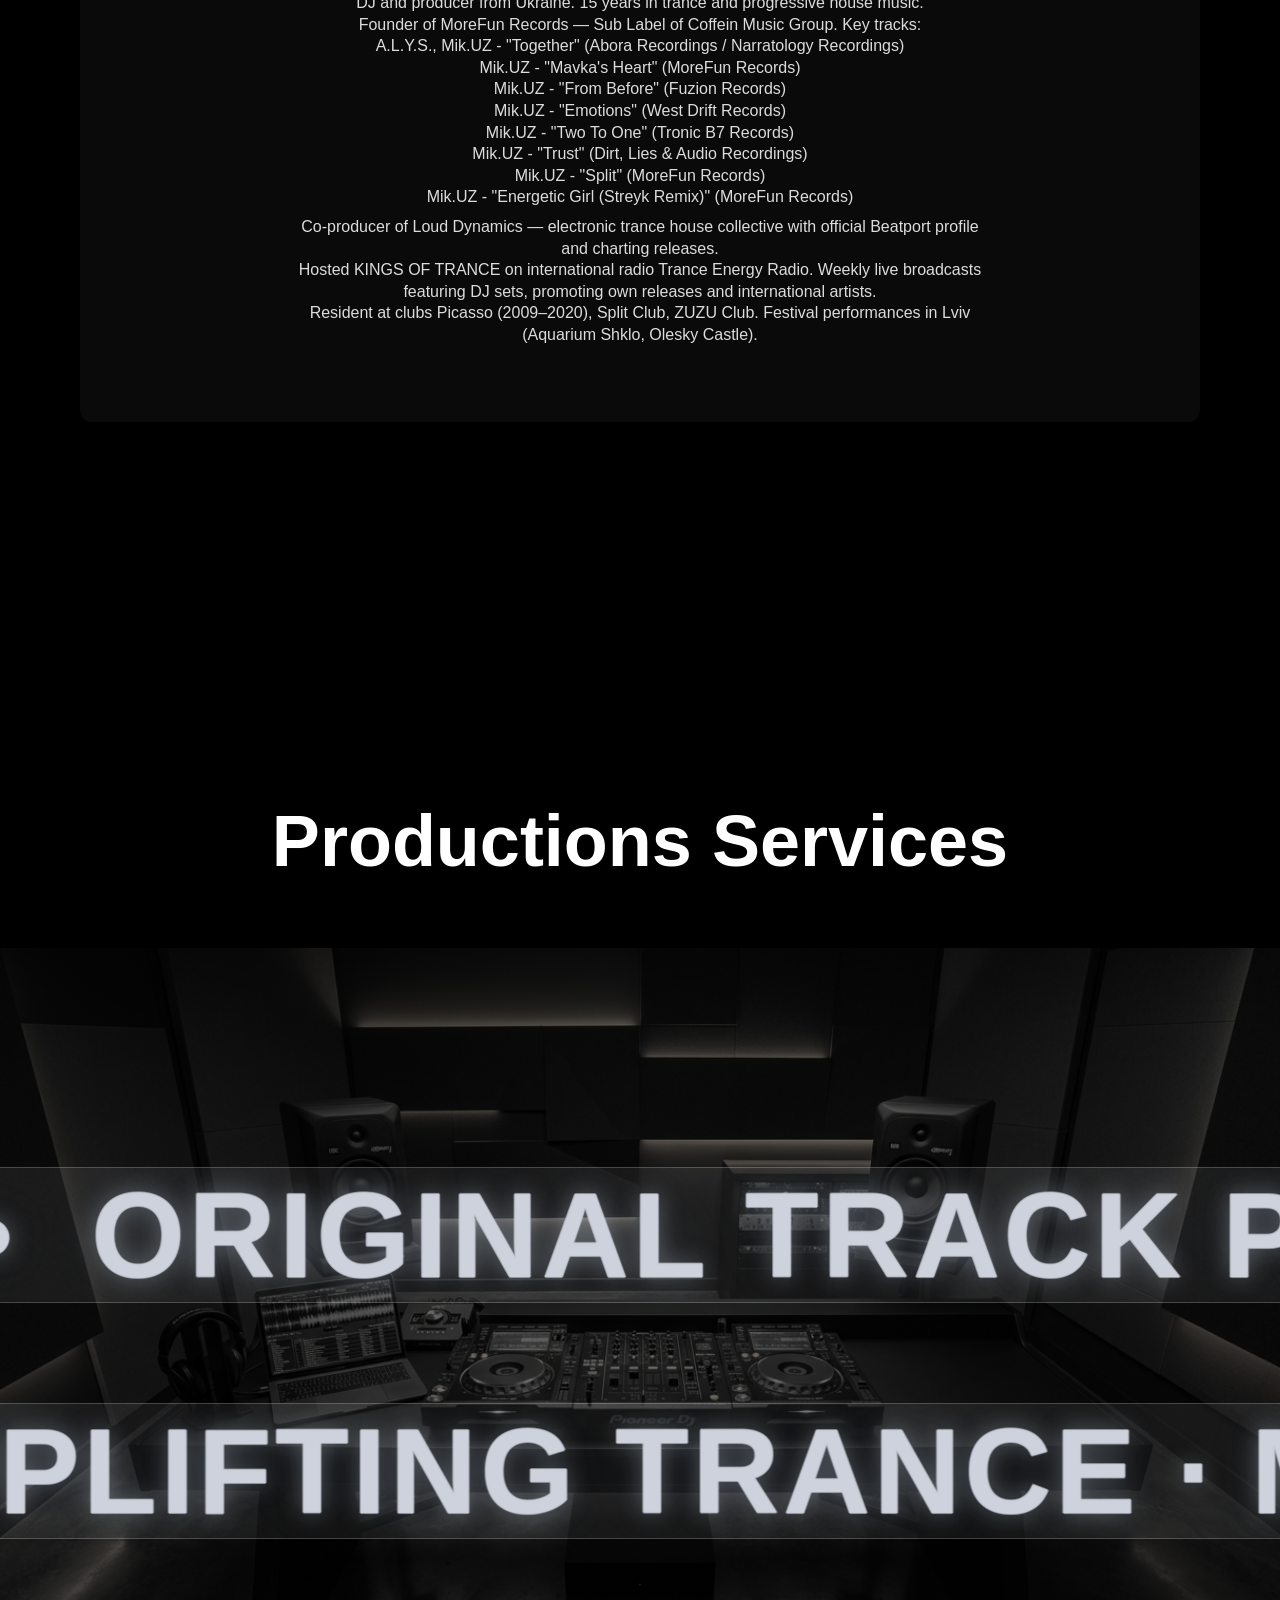
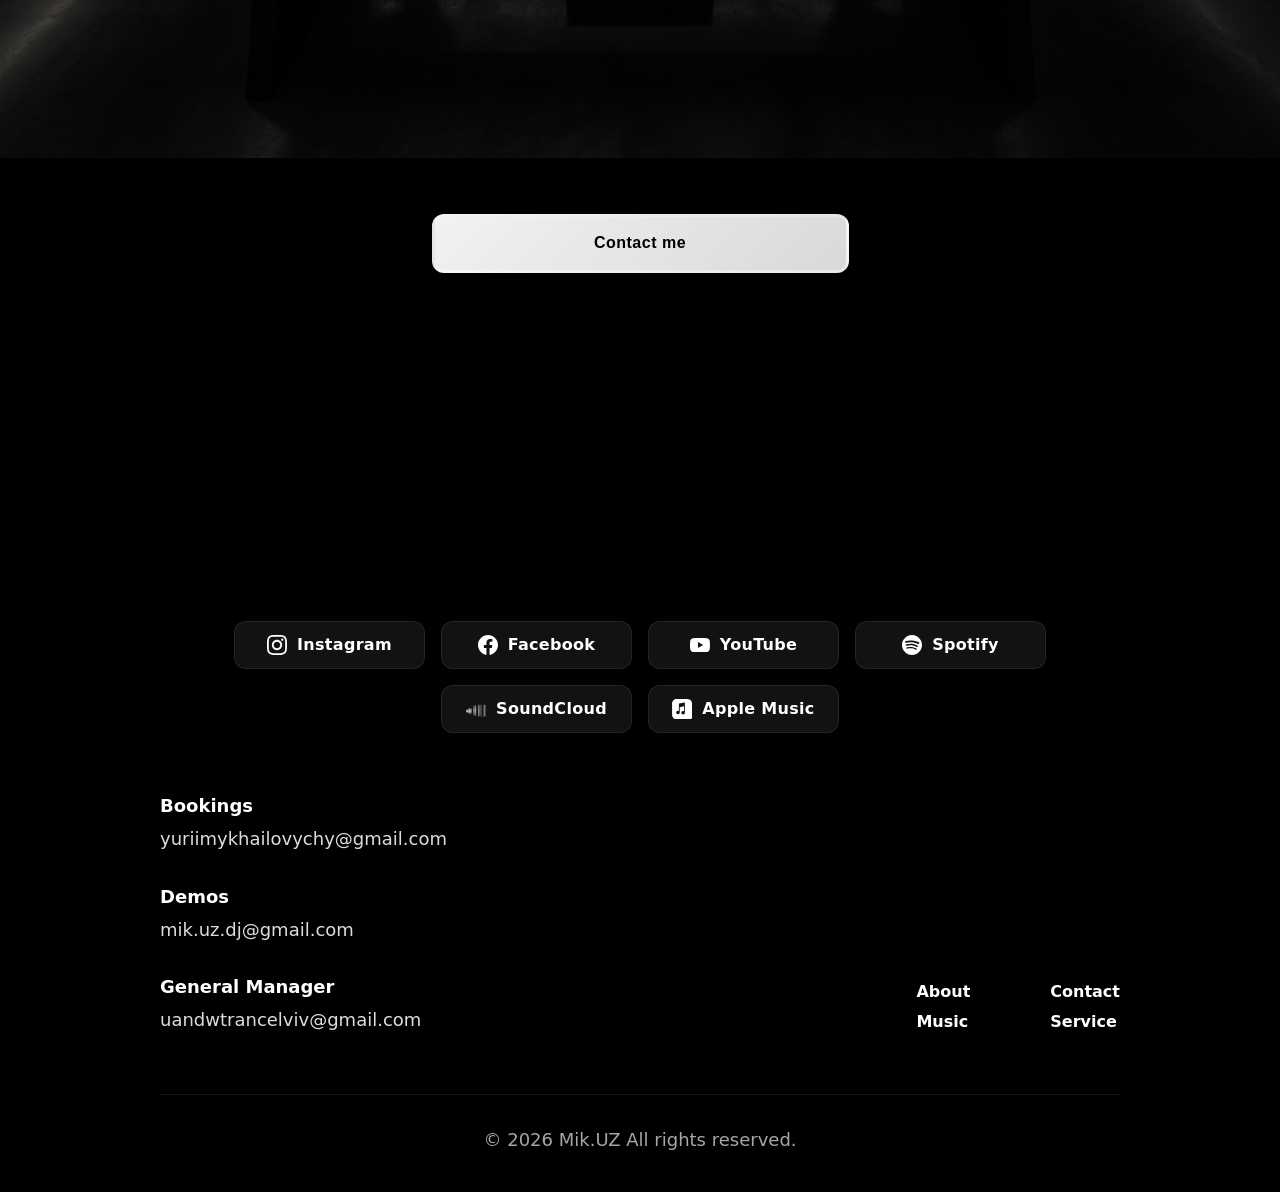
==== commit 02f49b84: "play" ====
--- a/index.html
+++ b/index.html
@@ -74,7 +74,7 @@
 <link href="https://fonts.googleapis.com/css2?family=Barlow+Condensed:wght@900&display=swap" rel="stylesheet">
 
   <!-- ===== Styles ===== -->
-  <link rel="stylesheet" href="styles.css">
+  <link rel="stylesheet" href="styles.css?v=20260616-social-toggle-glass">
 
   <!-- SEO hidden h1 fix -->
   <style>
@@ -140,6 +140,7 @@
 
   <!-- Social Sidebar -->
   <aside class="social-sidebar" aria-label="Social media links">
+    <button class="social-sidebar-toggle" type="button" aria-label="Toggle social links" aria-expanded="false"></button>
     
     <a href="https://www.facebook.com/yuriy.mykhaylovych" title="Mik.UZ on Facebook" target="_blank" rel="noopener noreferrer">
       <svg viewBox="0 0 24 24" fill="currentColor" aria-hidden="true" width="24" height="24">
@@ -189,6 +190,7 @@
             <span class="play-scan"></span>
             <span>▶ PLAY</span>
           </button>
+          <audio id="heroAudio" src="music/together.mp3" preload="metadata"></audio>
         </div>
       </div>
 
@@ -260,6 +262,104 @@
           allowfullscreen loading="lazy"></iframe>
       </div>
     </section>
+
+    <!-- ===== MUSIC ===== -->
+    <section class="music-section" id="music" aria-label="Mik.UZ Music on Spotify">
+      <div class="music-transition" aria-hidden="true">
+        <div class="music-transition-sticky">
+          <div class="music-morph-panel"></div>
+        </div>
+      </div>
+
+      <div class="music-content">
+        <h2 class="music-heading">Music</h2>
+        <div class="music-player-block">
+          <div class="spotify-player">
+
+          <!-- Latest release -->
+          <iframe style="border-radius:12px"
+            src="https://open.spotify.com/embed/album/6XpqVqZtJ4qLstTqddjRSe?utm_source=generator"
+            width="100%" height="352" frameborder="0" allowfullscreen
+            allow="autoplay; clipboard-write; encrypted-media; fullscreen; picture-in-picture"
+            loading="lazy"
+            title="Mik.UZ - Latest release on Spotify"></iframe>
+
+          <!-- 1. Requested track -->
+          <iframe style="border-radius:12px"
+            src="https://open.spotify.com/embed/track/2zjQeG3tGURF5mVfbccUdv?utm_source=generator"
+            width="100%" height="152" frameborder="0" allowfullscreen
+            allow="autoplay; clipboard-write; encrypted-media; fullscreen; picture-in-picture"
+            loading="lazy"
+            title="Mik.UZ — New Spotify track"></iframe>
+
+          <!-- 2. From Before — трек (ПЕРШИЙ, компактний вигляд) -->
+          <iframe style="border-radius:12px"
+            src="https://open.spotify.com/embed/track/3UIspjx67rxZYevNJM38H1?utm_source=generator"
+            width="100%" height="152" frameborder="0" allowfullscreen
+            allow="autoplay; clipboard-write; encrypted-media; fullscreen; picture-in-picture"
+            loading="lazy"
+            title="Mik.UZ — From Before"></iframe>
+
+          <!-- 3. Artist page (топ треки) -->
+          <iframe style="border-radius:12px"
+            src="https://open.spotify.com/embed/artist/2YS0wxCssIFQbIT9cFxlLf?utm_source=generator"
+            width="100%" height="352" frameborder="0" allowfullscreen
+            allow="autoplay; clipboard-write; encrypted-media; fullscreen; picture-in-picture"
+            loading="lazy"
+            title="Mik.UZ — Artist page on Spotify"></iframe>
+
+      <!-- 3. Track embed -->
+      <iframe style="border-radius:12px"
+        src="https://open.spotify.com/embed/track/2mGwSCKmvI7sLflESW8Wzk?utm_source=generator"
+        width="100%" height="152" frameborder="0" allowfullscreen
+        allow="autoplay; clipboard-write; encrypted-media; fullscreen; picture-in-picture"
+        loading="lazy"
+        title="Mik.UZ — Track on Spotify"></iframe>
+
+          </div>
+        </div>
+      </div>
+    </section>
+
+    <!-- ===== SOUNDCLOUD ===== -->
+    <div class="soundcloud-reveal-stage">
+      <div class="soundcloud-transition">
+        <div class="soundcloud-transition-sticky">
+          <div class="soundcloud-morph-panel"></div>
+        </div>
+      </div>
+      <section class="soundcloud-section" aria-label="Mik.UZ on SoundCloud">
+        <div class="soundcloud-content">
+          <h2 class="soundcloud-heading">Sound Cloud</h2>
+          <div class="soundcloud-player-block">
+        <div class="soundcloud-player">
+          <h3>Ori Uplift - UpOnly 695</h3>
+          <iframe width="100%" height="352px" scrolling="no" frameborder="no" allow="autoplay" loading="lazy"
+            src="https://w.soundcloud.com/player/?url=https://soundcloud.com/oriuplift/uponly-695&color=%23ff5500&auto_play=false&hide_related=false&show_comments=true&show_user=true&show_reposts=false&show_teaser=true&visual=true"
+            title="Ori Uplift - UpOnly 695 on SoundCloud"></iframe>
+        </div>
+        <div class="soundcloud-player">
+          <h3>Fawzy - Narratology 020</h3>
+          <iframe width="100%" height="352px" scrolling="no" frameborder="no" allow="autoplay" loading="lazy"
+            src="https://w.soundcloud.com/player/?url=https://soundcloud.com/fawzytrance/fawzy-narratology-020&color=%23ff5500&auto_play=false&hide_related=false&show_comments=true&show_user=true&show_reposts=false&show_teaser=true&visual=true"
+            title="Fawzy - Narratology 020 on SoundCloud"></iframe>
+        </div>
+        <div class="soundcloud-player">
+          <h3>Exist In Sound - TrancePlayer 199 New Upcoming</h3>
+          <iframe width="100%" height="352px" scrolling="no" frameborder="no" allow="autoplay" loading="lazy"
+            src="https://w.soundcloud.com/player/?url=https://soundcloud.com/existinsound/tranceplayer-199-new-upcoming&color=%23ff5500&auto_play=false&hide_related=false&show_comments=true&show_user=true&show_reposts=false&show_teaser=true&visual=true"
+            title="Exist In Sound - TrancePlayer 199 New Upcoming on SoundCloud"></iframe>
+        </div>
+        <div class="soundcloud-player">
+          <h3>Loud Dynamics - Coffee Time (Preview)</h3>
+          <iframe width="100%" height="352px" scrolling="no" frameborder="no" allow="autoplay" loading="lazy"
+            src="https://w.soundcloud.com/player/?url=https://soundcloud.com/more_fun_records/preview-loud-dynamics-coffee-time&color=%23ff5500&auto_play=false&hide_related=false&show_comments=true&show_user=true&show_reposts=false&show_teaser=true&visual=true"
+            title="Loud Dynamics - Coffee Time Preview on SoundCloud"></iframe>
+        </div>
+          </div>
+      </div>
+      </section>
+    </div>
 
     <!-- ===== ABOUT ===== -->
     <section class="about-section" id="about" aria-label="About Mik.UZ">
@@ -292,104 +392,6 @@
       </div>
     </section>
 
-    <!-- ===== MUSIC ===== -->
-    <section class="music-section" id="music" aria-label="Mik.UZ Music on Spotify">
-      <div class="music-transition" aria-hidden="true">
-        <div class="music-transition-sticky">
-          <div class="music-morph-panel"></div>
-        </div>
-      </div>
-
-      <div class="music-content">
-        <h2 class="music-heading">Music</h2>
-        <div class="music-player-block">
-          <div class="spotify-player">
-
-          <!-- Latest release -->
-          <iframe style="border-radius:12px"
-            src="https://open.spotify.com/embed/album/6XpqVqZtJ4qLstTqddjRSe?utm_source=generator"
-            width="100%" height="352" frameborder="0" allowfullscreen
-            allow="autoplay; clipboard-write; encrypted-media; fullscreen; picture-in-picture"
-            loading="lazy"
-            title="Mik.UZ - Latest release on Spotify"></iframe>
-
-          <!-- 1. Requested track -->
-          <iframe style="border-radius:12px"
-            src="https://open.spotify.com/embed/track/2zjQeG3tGURF5mVfbccUdv?utm_source=generator"
-            width="100%" height="152" frameborder="0" allowfullscreen
-            allow="autoplay; clipboard-write; encrypted-media; fullscreen; picture-in-picture"
-            loading="lazy"
-            title="Mik.UZ — New Spotify track"></iframe>
-
-          <!-- 2. From Before — трек (ПЕРШИЙ, компактний вигляд) -->
-          <iframe style="border-radius:12px"
-            src="https://open.spotify.com/embed/track/3UIspjx67rxZYevNJM38H1?utm_source=generator"
-            width="100%" height="152" frameborder="0" allowfullscreen
-            allow="autoplay; clipboard-write; encrypted-media; fullscreen; picture-in-picture"
-            loading="lazy"
-            title="Mik.UZ — From Before"></iframe>
-
-          <!-- 3. Artist page (топ треки) -->
-          <iframe style="border-radius:12px"
-            src="https://open.spotify.com/embed/artist/2YS0wxCssIFQbIT9cFxlLf?utm_source=generator"
-            width="100%" height="352" frameborder="0" allowfullscreen
-            allow="autoplay; clipboard-write; encrypted-media; fullscreen; picture-in-picture"
-            loading="lazy"
-            title="Mik.UZ — Artist page on Spotify"></iframe>
-
-      <!-- 3. Track embed -->
-      <iframe style="border-radius:12px"
-        src="https://open.spotify.com/embed/track/2mGwSCKmvI7sLflESW8Wzk?utm_source=generator"
-        width="100%" height="152" frameborder="0" allowfullscreen
-        allow="autoplay; clipboard-write; encrypted-media; fullscreen; picture-in-picture"
-        loading="lazy"
-        title="Mik.UZ — Track on Spotify"></iframe>
-
-          </div>
-        </div>
-      </div>
-    </section>
-
-    <!-- ===== SOUNDCLOUD ===== -->
-    <div class="soundcloud-reveal-stage">
-      <div class="soundcloud-transition">
-        <div class="soundcloud-transition-sticky">
-          <div class="soundcloud-morph-panel"></div>
-        </div>
-      </div>
-      <section class="soundcloud-section" aria-label="Mik.UZ on SoundCloud">
-        <div class="soundcloud-content">
-          <h2 class="soundcloud-heading">Sound Cloud</h2>
-          <div class="soundcloud-player-block">
-        <div class="soundcloud-player">
-          <h3>Ori Uplift - UpOnly 695</h3>
-          <iframe width="100%" height="352px" scrolling="no" frameborder="no" allow="autoplay" loading="lazy"
-            src="https://w.soundcloud.com/player/?url=https://soundcloud.com/oriuplift/uponly-695&color=%23ff5500&auto_play=false&hide_related=false&show_comments=true&show_user=true&show_reposts=false&show_teaser=true&visual=true"
-            title="Ori Uplift - UpOnly 695 on SoundCloud"></iframe>
-        </div>
-        <div class="soundcloud-player">
-          <h3>Fawzy - Narratology 020</h3>
-          <iframe width="100%" height="352px" scrolling="no" frameborder="no" allow="autoplay" loading="lazy"
-            src="https://w.soundcloud.com/player/?url=https://soundcloud.com/fawzytrance/fawzy-narratology-020&color=%23ff5500&auto_play=false&hide_related=false&show_comments=true&show_user=true&show_reposts=false&show_teaser=true&visual=true"
-            title="Fawzy - Narratology 020 on SoundCloud"></iframe>
-        </div>
-        <div class="soundcloud-player">
-          <h3>Exist In Sound - TrancePlayer 199 New Upcoming</h3>
-          <iframe width="100%" height="352px" scrolling="no" frameborder="no" allow="autoplay" loading="lazy"
-            src="https://w.soundcloud.com/player/?url=https://soundcloud.com/existinsound/tranceplayer-199-new-upcoming&color=%23ff5500&auto_play=false&hide_related=false&show_comments=true&show_user=true&show_reposts=false&show_teaser=true&visual=true"
-            title="Exist In Sound - TrancePlayer 199 New Upcoming on SoundCloud"></iframe>
-        </div>
-        <div class="soundcloud-player">
-          <h3>Loud Dynamics - Coffee Time (Preview)</h3>
-          <iframe width="100%" height="352px" scrolling="no" frameborder="no" allow="autoplay" loading="lazy"
-            src="https://w.soundcloud.com/player/?url=https://soundcloud.com/more_fun_records/preview-loud-dynamics-coffee-time&color=%23ff5500&auto_play=false&hide_related=false&show_comments=true&show_user=true&show_reposts=false&show_teaser=true&visual=true"
-            title="Loud Dynamics - Coffee Time Preview on SoundCloud"></iframe>
-        </div>
-          </div>
-      </div>
-      </section>
-    </div>
-
     <!-- ===== PRODUCTION SERVICES ===== -->
     <section class="service-section" id="service" aria-label="Music Production Services by Mik.UZ">
       <h2 class="service-heading">Productions Services</h2>
@@ -470,13 +472,6 @@
       © 2026 Mik.UZ All rights reserved.
     </div>
   </footer>
-
-  <!-- Hidden SoundCloud widget for play button -->
-  <iframe id="sc-widget" scrolling="no" frameborder="no" allow="autoplay"
-    style="width:1px;height:1px;opacity:0;position:absolute;left:-9999px;top:-9999px;pointer-events:none;"
-    src="https://w.soundcloud.com/player/?url=https://soundcloud.com/yurii-mykhailovych/mik-uz-mavkas-heart-coming&auto_play=false&hide_related=true&show_comments=false&show_user=false&show_reposts=false&show_teaser=false&visual=false"
-    title="SoundCloud audio player">
-  </iframe>
 
   <!-- ===== CSS для прихованого H1 (додай в styles.css якщо ще немає) =====
   .sr-only {
@@ -492,9 +487,8 @@
   }
   -->
 
-  <script src="https://w.soundcloud.com/player/api.js"></script>
-  <script src="script.js"></script>
+  <script src="script.js?v=20260617-nav-hero-active"></script>
   <script src="marquee.js"></script>
-  <script src="equalizer.js"></script>
+  <script src="equalizer.js?v=20260617-local-audio"></script>
 </body>
 </html>
--- a/styles.css
+++ b/styles.css
@@ -126,7 +126,11 @@
 }
 
 .nav-toggle {
-  position: absolute;
+  position: fixed;
+  top: 0;
+  left: 0;
+  width: 1px;
+  height: 1px;
   opacity: 0;
   pointer-events: none;
 }
@@ -572,6 +576,7 @@
    ========================================================================== */
 
 .youtube-section {
+  --youtube-sticky-top: 112px;
   background-color: #000000;
   padding: 64px 80px;
   margin-top: 64px;
@@ -597,15 +602,29 @@
 }
 
 .youtube-player {
-  position: relative;
-  width: 100%;
-  padding-bottom: 56.25%;
-  height: 0;
+  --youtube-card-index: 0;
+  --youtube-stack-offset: 0px;
+  --youtube-scale: 1;
+  --youtube-y: 0px;
+  --youtube-dim: 1;
+  position: sticky;
+  top: calc(var(--youtube-sticky-top) + var(--youtube-stack-offset));
+  width: 100%;
+  aspect-ratio: 16 / 9;
+  height: auto;
+  margin: 0;
+  padding-bottom: 0;
   overflow: hidden;
   border-radius: 12px;
   background: rgba(70, 70, 70, 0.3);
   border: 1px solid rgba(13, 11, 110, 0.2);
-  transition: all 0.3s ease;
+  z-index: 10;
+  transform: translate3d(0, var(--youtube-y), 0) scale(var(--youtube-scale));
+  transform-origin: center top;
+  filter: brightness(var(--youtube-dim));
+  box-shadow: 0 24px 70px rgba(0, 0, 0, 0.34);
+  will-change: transform, filter;
+  transition: background 0.3s ease, border-color 0.3s ease, box-shadow 0.3s ease;
 }
 
 .youtube-player:hover {
@@ -623,6 +642,16 @@
   border: none;
   border-radius: 12px;
   pointer-events: auto;
+}
+
+@media (prefers-reduced-motion: reduce) {
+  .youtube-player {
+    position: relative;
+    top: auto;
+    transform: none !important;
+    filter: none !important;
+    will-change: auto;
+  }
 }
 
 /* ==========================================================================
@@ -1290,6 +1319,7 @@
     width: 350px;
   }
   .youtube-section {
+    --youtube-sticky-top: 96px;
     grid-template-columns: 1fr;
     gap: 32px;
     padding: 32px 40px;
@@ -1316,6 +1346,7 @@
     max-width: 100%;
     height: auto;
     object-fit: cover;
+    filter: grayscale(0%);
   }
   .about-text {
     max-width: 100%;
@@ -1443,6 +1474,7 @@
     width: 250px;
   }
   .youtube-section {
+    --youtube-sticky-top: 84px;
     grid-template-columns: 1fr;
     gap: 24px;
     padding: 24px 20px;
@@ -1571,6 +1603,7 @@
 
 @media (max-width: 600px) {
   .youtube-section {
+    --youtube-sticky-top: 82px;
     grid-template-columns: 1fr;
     gap: 24px;
     padding: 16px;
@@ -1583,6 +1616,7 @@
   }
   .youtube-player {
     border-radius: 8px;
+    margin-bottom: 28px;
   }
   .youtube-player iframe {
     border-radius: 8px;
@@ -1630,12 +1664,12 @@
     line-height: 120%;
   }
   .youtube-section {
+    --youtube-sticky-top: 78px;
     padding: 16px 0;
   }
   .youtube-player {
-    width: calc(100% + 24px);
-    margin: 0 -12px;
-    padding-bottom: 56.25%;
+    width: 100%;
+    margin: 0 auto 24px;
   }
   .youtube-player iframe {
     height: 100%;
@@ -2278,12 +2312,16 @@
     gap: 14px;
   }
 
+  .spotify-player iframe[src*="/album/"] {
+    height: 152px;
+  }
+
   .spotify-player iframe[src*="/track/"] {
     height: 152px;
   }
 
   .spotify-player iframe[src*="/artist/"] {
-    height: 352px;
+    height: 152px;
   }
 }
 
@@ -2321,12 +2359,16 @@
     gap: 12px;
   }
 
+  .spotify-player iframe[src*="/album/"] {
+    height: 152px;
+  }
+
   .spotify-player iframe[src*="/track/"] {
     height: 152px;
   }
 
   .spotify-player iframe[src*="/artist/"] {
-    height: 300px;
+    height: 152px;
   }
 
   .music-heading,
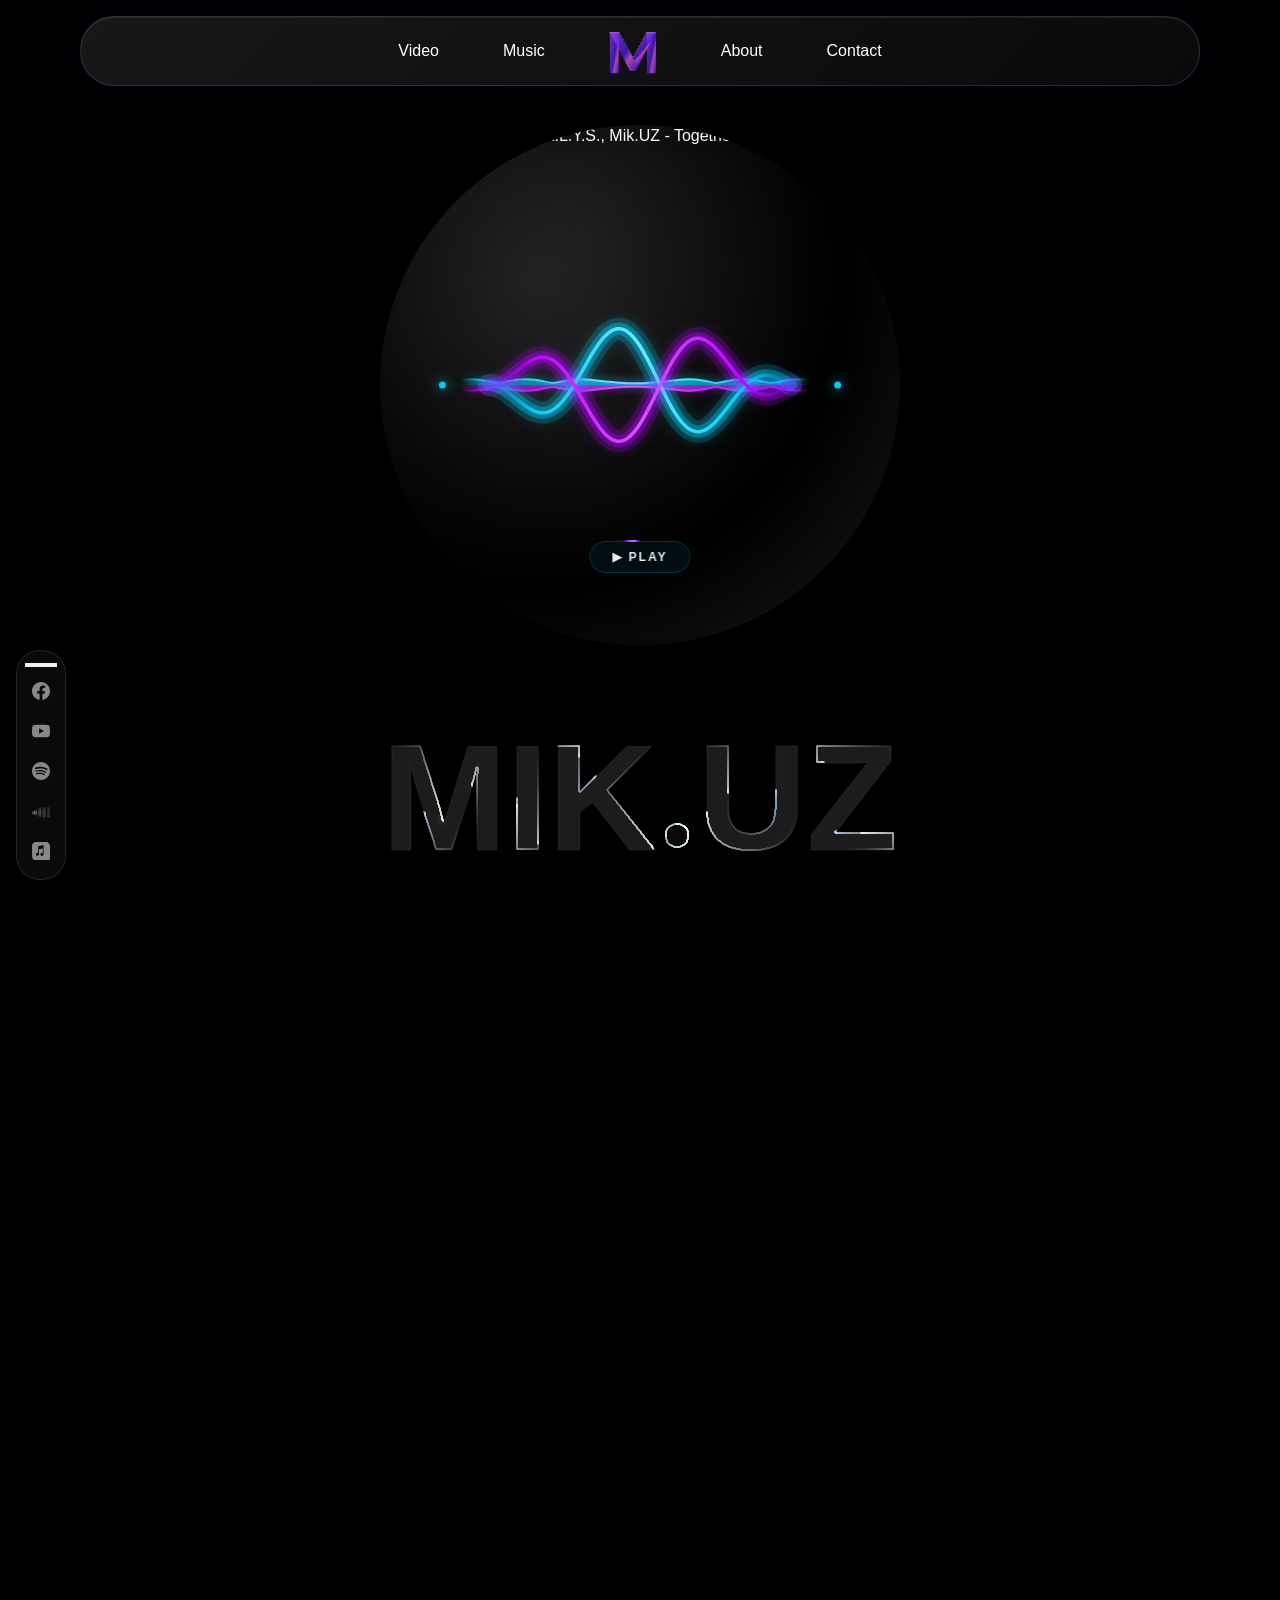
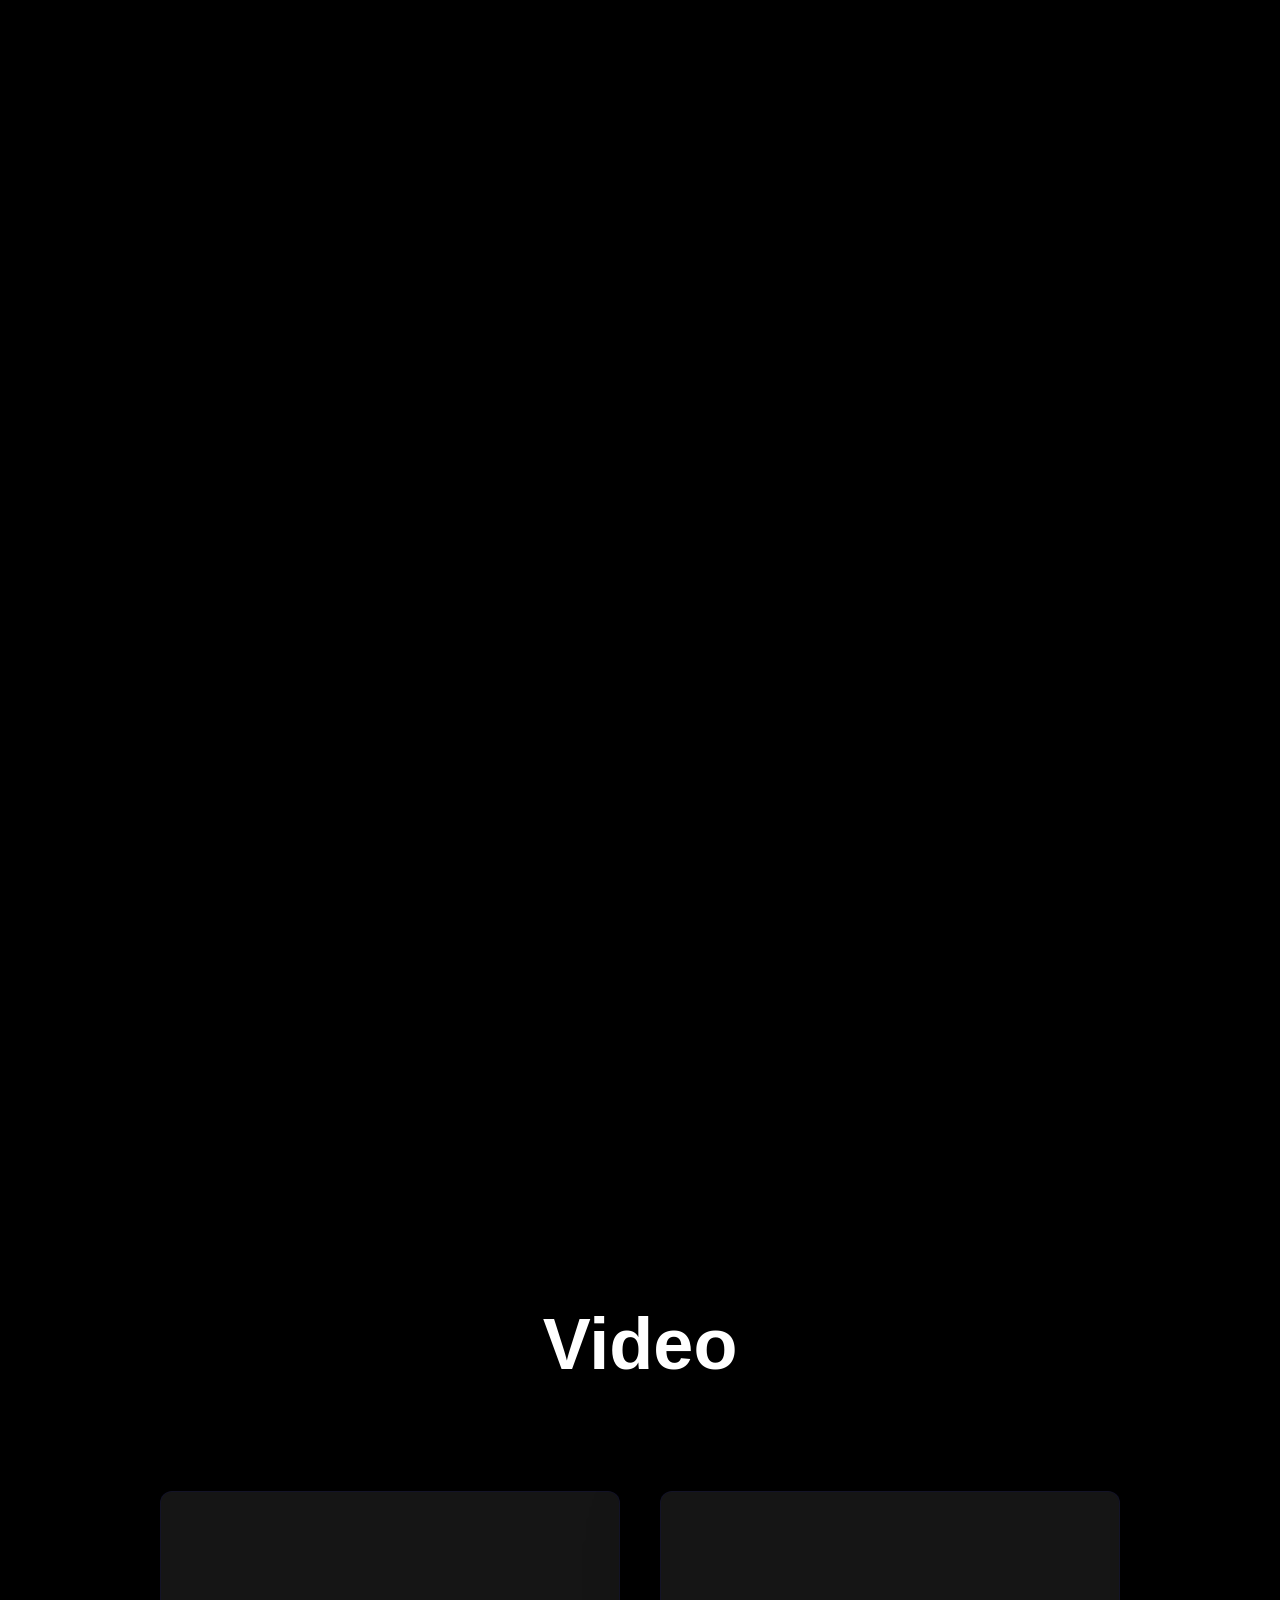
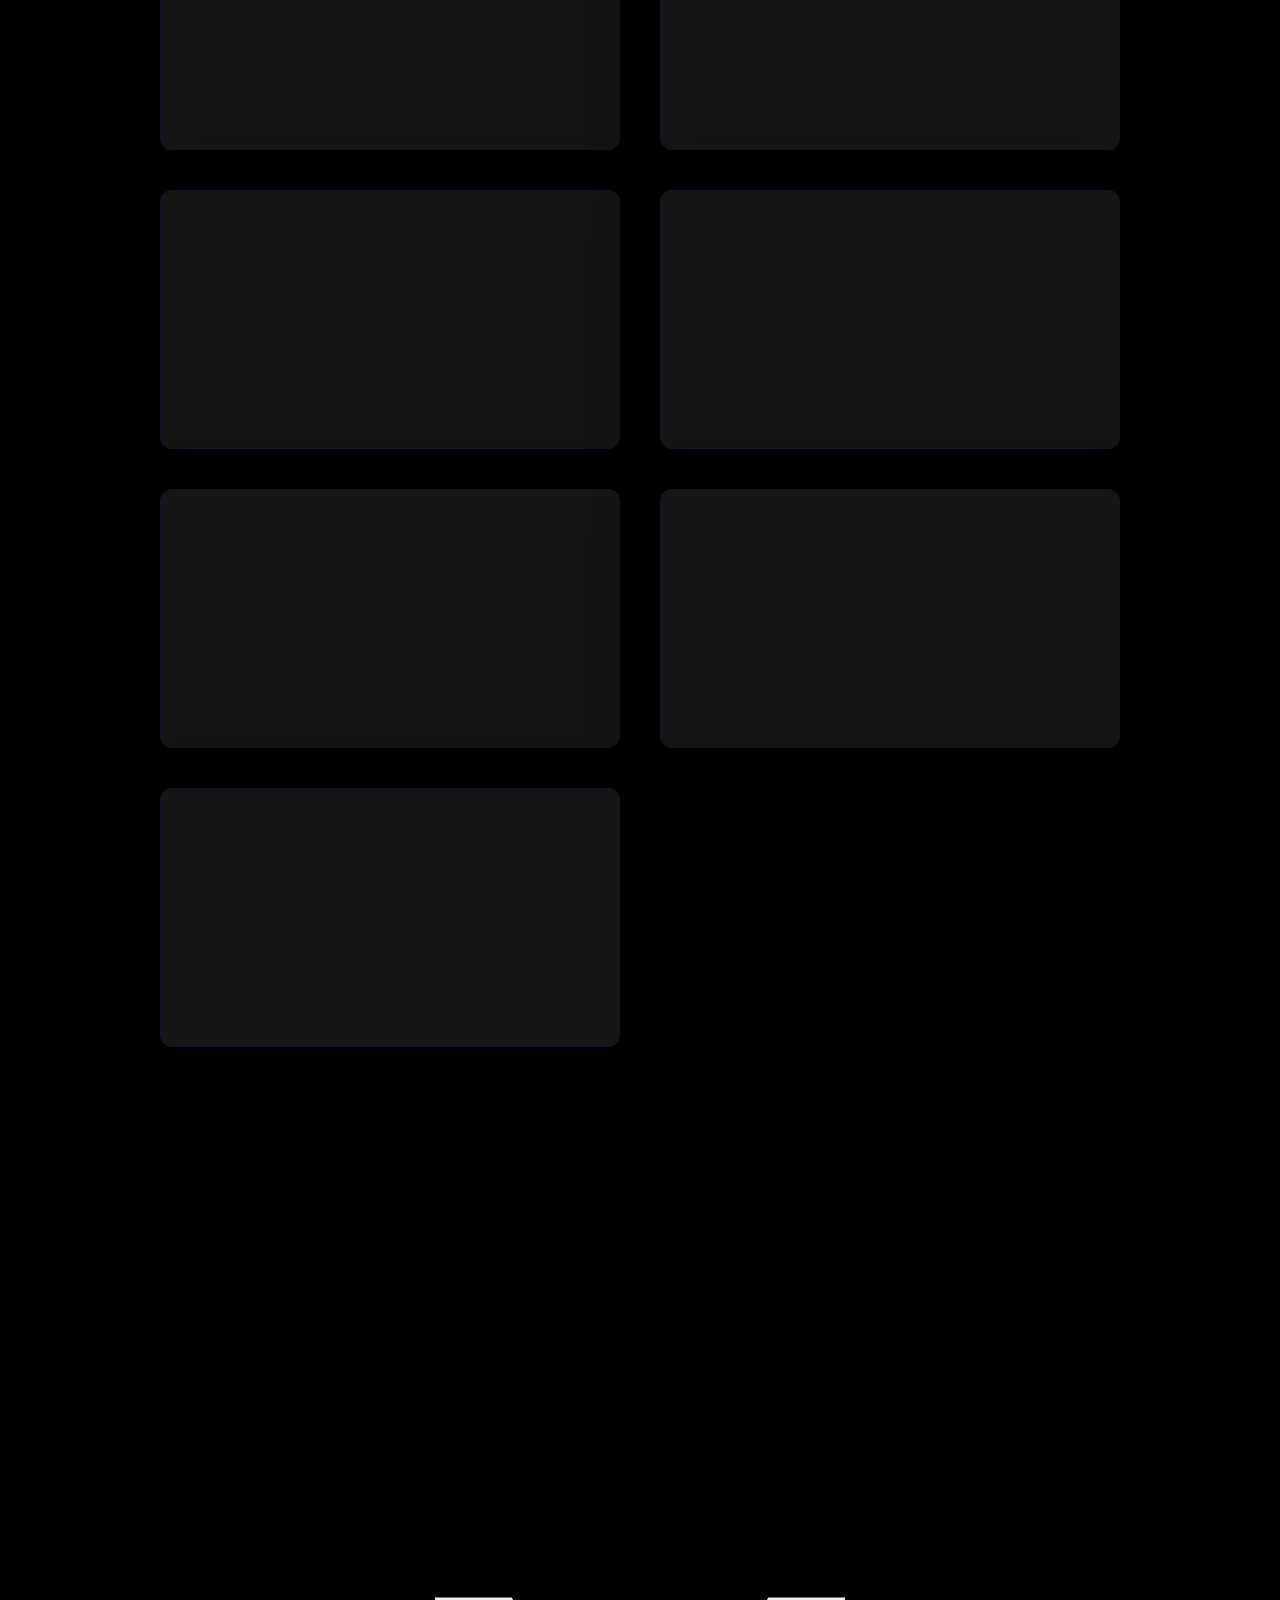
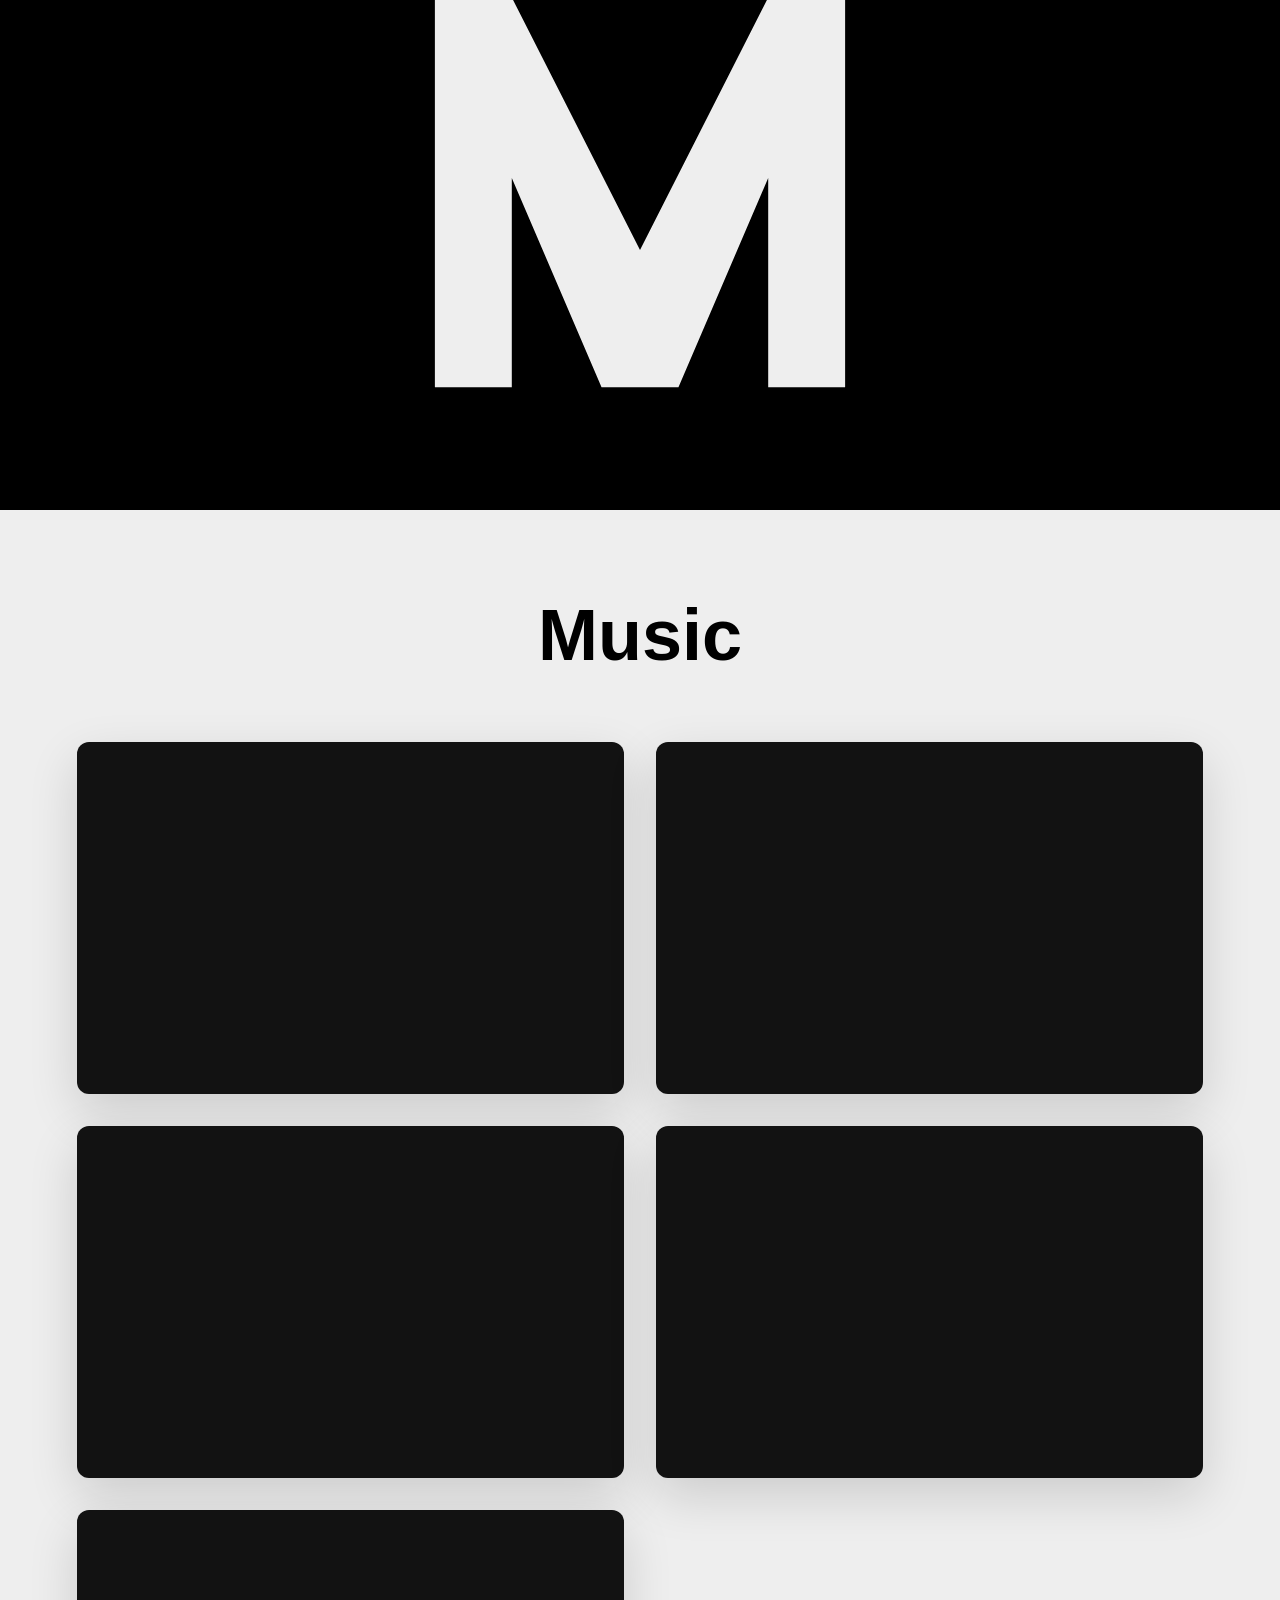
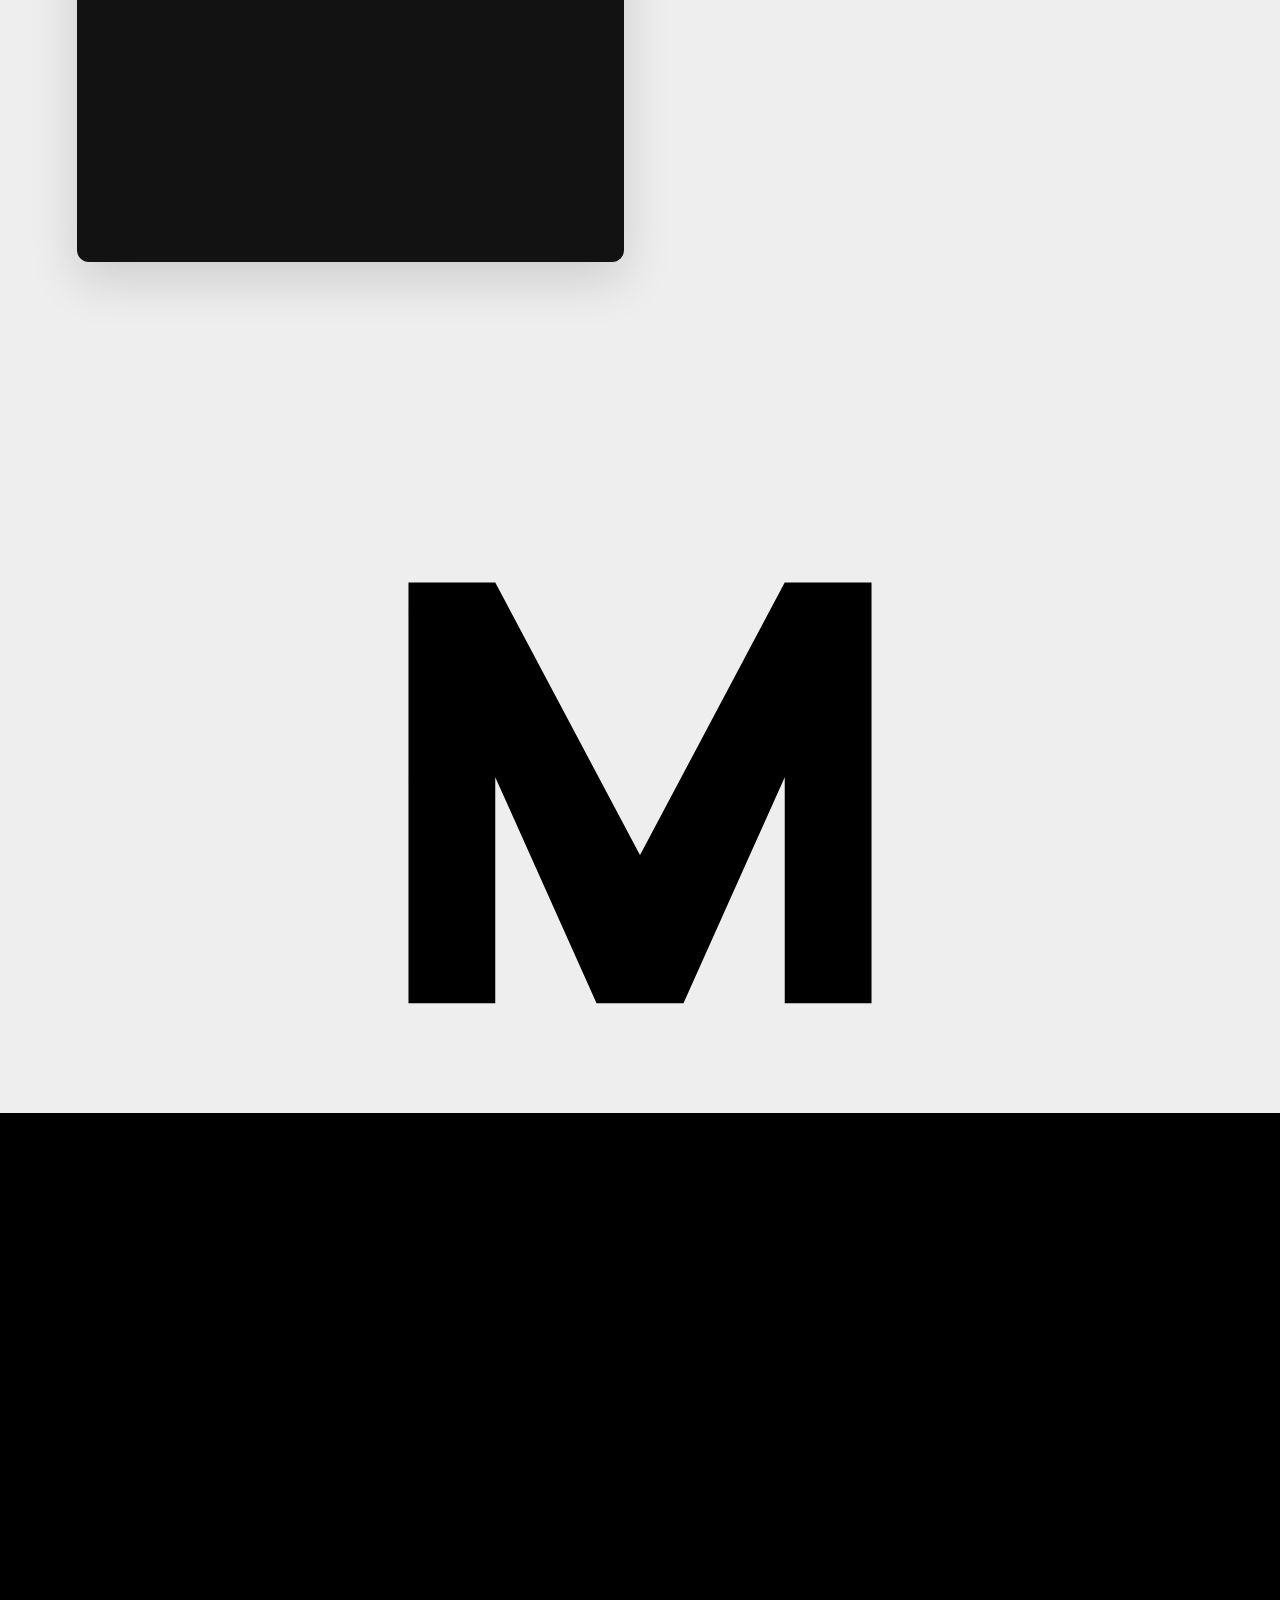
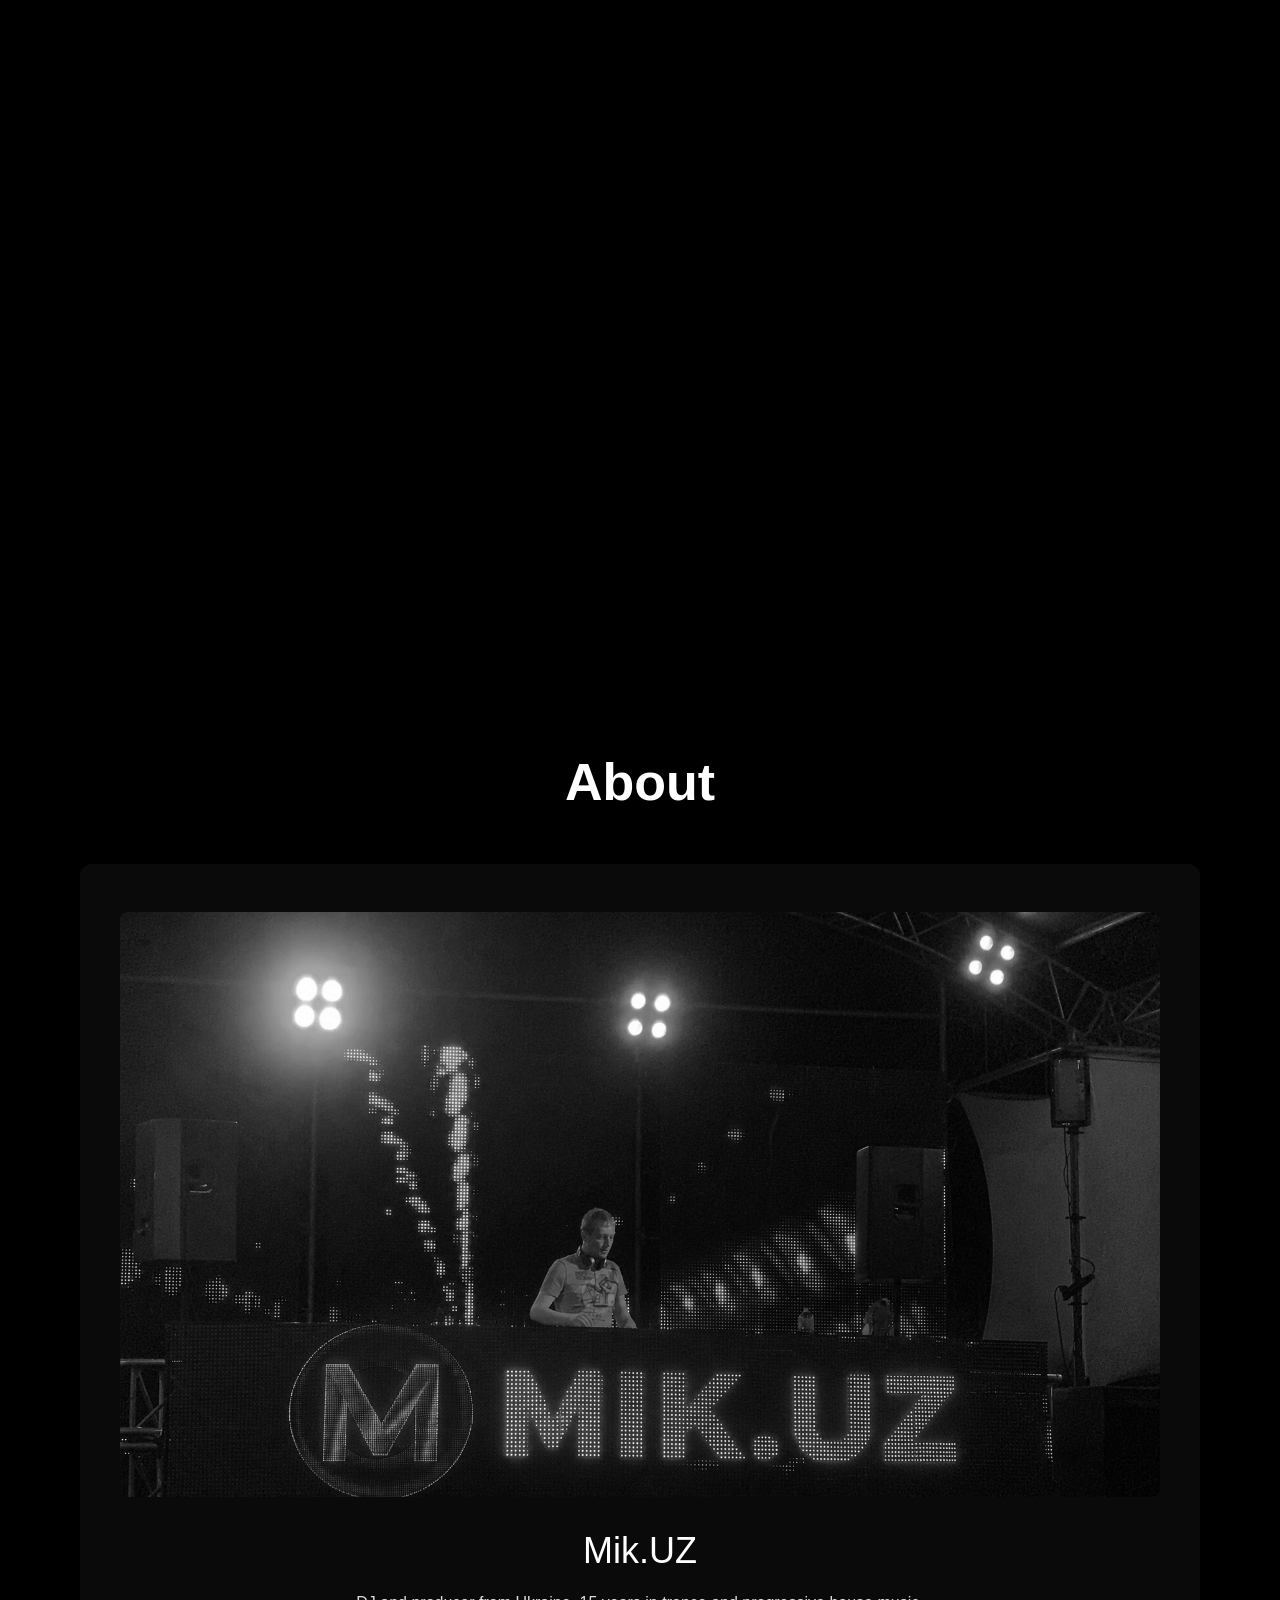
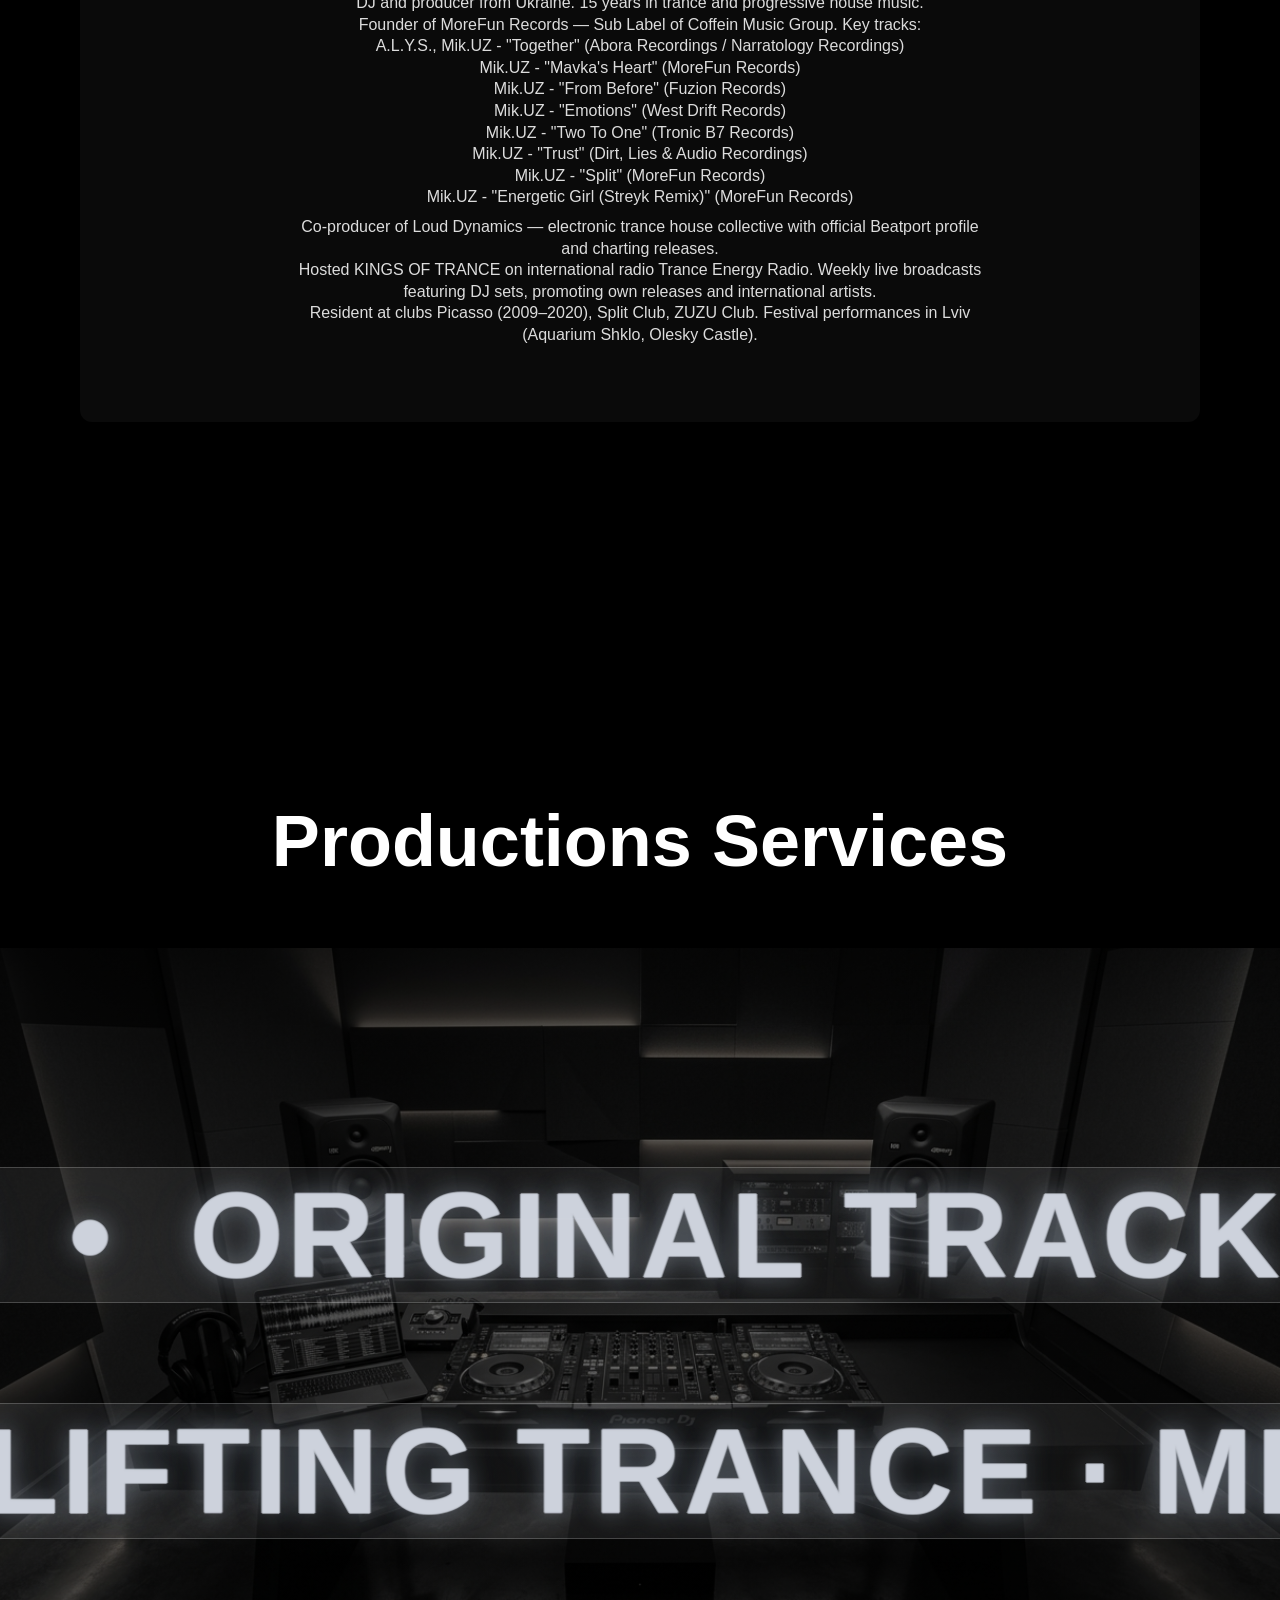
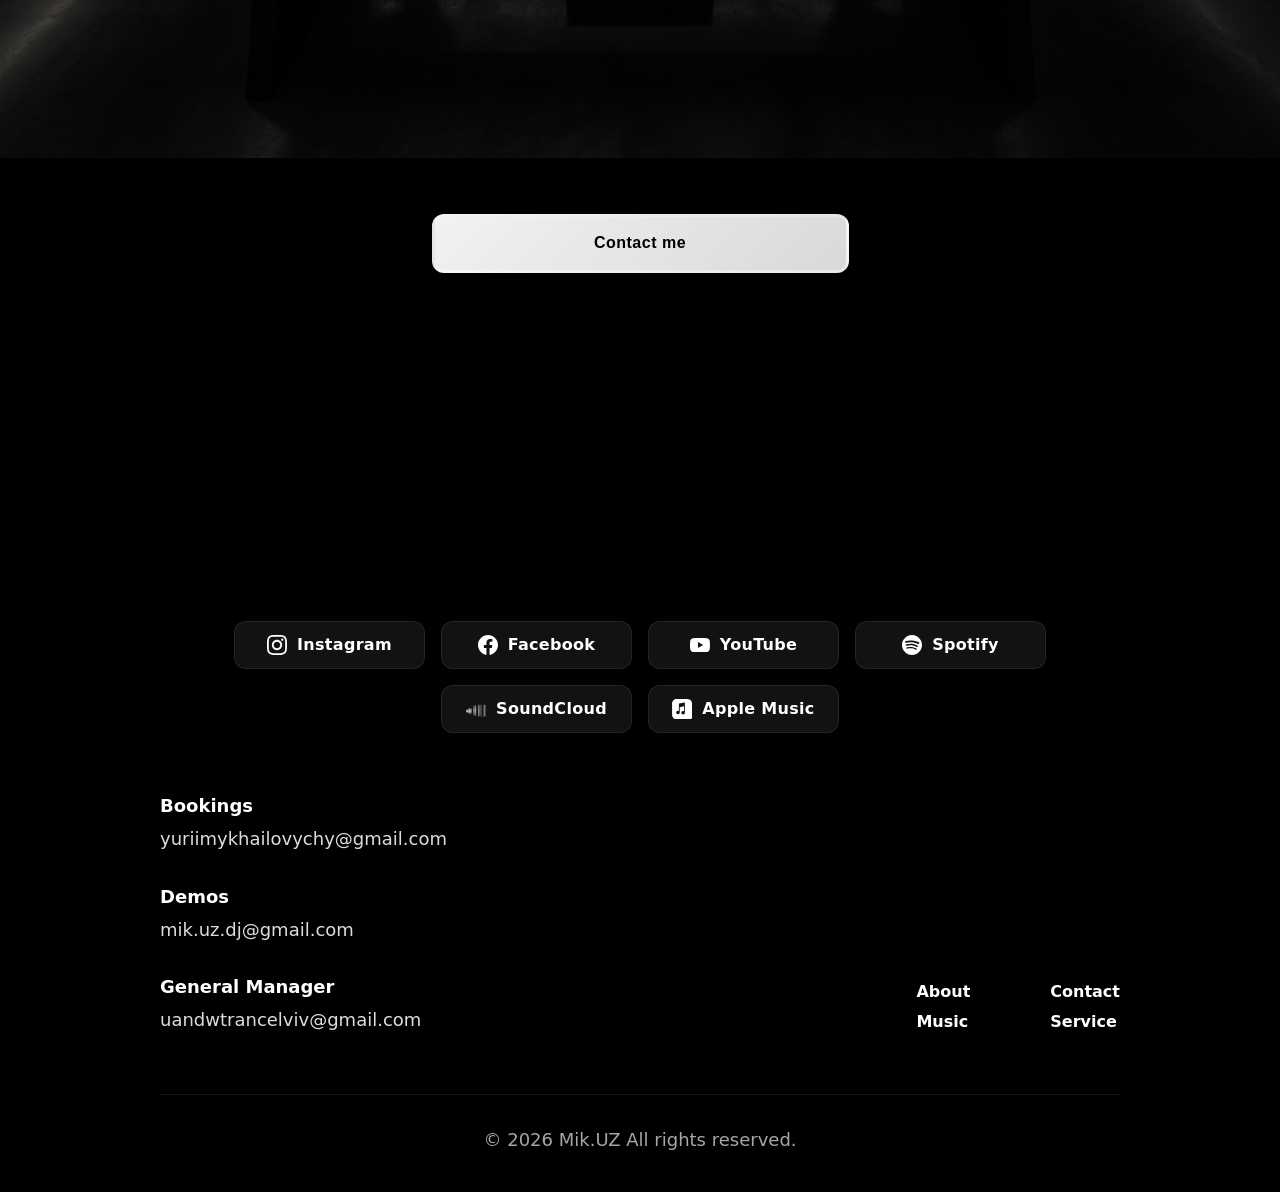
==== commit 37731646: "Update index.html" ====
--- a/index.html
+++ b/index.html
@@ -74,7 +74,7 @@
 <link href="https://fonts.googleapis.com/css2?family=Barlow+Condensed:wght@900&display=swap" rel="stylesheet">
 
   <!-- ===== Styles ===== -->
-  <link rel="stylesheet" href="styles.css?v=20260616-social-toggle-glass">
+  <link rel="stylesheet" href="styles.css?v=20260617-footer-social-mobile-labels">
 
   <!-- SEO hidden h1 fix -->
   <style>
@@ -186,9 +186,10 @@
           <canvas id="eqCanvas"></canvas>
           <span class="scan"></span>
           <div class="glass-overlay"></div>
+          <div class="hero-track-title" id="heroTrackTitle" aria-live="polite">A.L.Y.S., Mik.UZ - Together</div>
           <button class="play-btn" id="playBtn" aria-label="Play Mik.UZ music">
             <span class="play-scan"></span>
-            <span>▶ PLAY</span>
+            <span class="play-btn-label">▶ PLAY</span>
           </button>
           <audio id="heroAudio" src="music/together.mp3" preload="metadata"></audio>
         </div>
@@ -433,11 +434,11 @@
       </a>
       <a href="https://soundcloud.com/yurii-mykhailovych" class="social-btn" target="_blank" rel="noopener noreferrer" aria-label="Mik.UZ on SoundCloud">
         <svg width="20" height="20" viewBox="0 0 24 24" fill="none"><path d="M1.175 12.225c-.051 0-.094.046-.101.1l-.233 2.154.233 2.105c.007.058.05.098.101.098.05 0 .09-.04.099-.098l.255-2.105-.27-2.154c0-.057-.045-.1-.09-.1m-.899.828c-.051 0-.09.04-.099.098l-.157 1.324.157 1.284c.008.057.048.097.099.097.05 0 .09-.04.099-.097l.178-1.284-.178-1.324c-.009-.057-.05-.098-.1-.098m1.792-1.268c-.059 0-.108.049-.117.106l-.232 2.48.232 2.43c.009.057.058.105.117.105.058 0 .106-.048.116-.105l.255-2.43-.255-2.48c-.01-.057-.058-.106-.116-.106m.899-.551c-.059 0-.106.049-.116.106l-.213 3.03.213 2.957c.01.057.057.106.116.106.059 0 .108-.049.117-.106l.237-2.957-.237-3.03c-.009-.057-.058-.106-.117-.106m.891-.46c-.066 0-.115.05-.124.106l-.196 3.49.196 3.406c.009.057.058.106.124.106.066 0 .116-.049.124-.106l.22-3.406-.22-3.49c-.008-.057-.058-.106-.124-.106m.9.116c-.066 0-.116.049-.125.106l-.18 3.374.18 3.35c.009.057.059.106.125.106.066 0 .116-.049.124-.106l.199-3.35-.199-3.374c-.008-.057-.058-.106-.124-.106m.899.067c-.066 0-.115.049-.124.106l-.165 3.282.165 3.233c.009.056.058.105.124.105.067 0 .116-.049.125-.105l.184-3.233-.184-3.282c-.009-.057-.058-.106-.125-.106m.9-.035c-.067 0-.116.049-.125.106l-.149 3.24.149 3.178c.009.057.058.106.125.106.066 0 .116-.049.124-.106l.166-3.178-.166-3.24c-.008-.057-.058-.106-.124-.106m2.667-2.962c-.063 0-.114.05-.122.112l-.149 5.822.149 5.754c.008.063.059.112.122.112.063 0 .113-.049.121-.112l.169-5.754-.169-5.822c-.008-.062-.058-.112-.121-.112m.899-.364c-.063 0-.114.05-.122.113l-.131 6.185.131 6.127c.008.063.059.112.122.112.063 0 .113-.049.121-.112l.15-6.127-.15-6.185c-.008-.063-.058-.113-.121-.113m.899-.163c-.063 0-.114.05-.122.113l-.113 6.348.113 6.293c.008.063.059.113.122.113.063 0 .113-.05.121-.113l.131-6.293-.131-6.348c-.008-.063-.058-.113-.121-.113m.899-.065c-.063 0-.114.05-.122.113l-.095 6.413.095 6.389c.008.063.059.113.122.113.063 0 .113-.05.121-.113l.113-6.389-.113-6.413c-.008-.063-.058-.113-.121-.113m2.667-.299c-.063 0-.114.049-.122.113l-.071 6.712.071 7.041c.008.063.059.113.122.113.063 0 .113-.05.121-.113l.09-7.041-.09-6.712c-.008-.064-.058-.113-.121-.113m.899-.054c-.063 0-.114.05-.122.113l-.054 6.766.054 7.013c.008.064.059.113.122.113.063 0 .113-.049.121-.113l.071-7.013-.071-6.766c-.008-.063-.058-.113-.121-.113m.899-.039c-.063 0-.114.05-.122.113l-.036 6.805.036 7.043c.008.064.059.113.122.113.063 0 .113-.049.121-.113l.054-7.043-.054-6.805c-.008-.063-.058-.113-.121-.113m.899-.025c-.063 0-.114.05-.122.113l-.018 6.83.018 7.056c.008.064.059.113.122.113.063 0 .113-.049.121-.113l.036-7.056-.036-6.83c-.008-.063-.058-.113-.121-.113m.899-.011c-.063 0-.114.05-.122.113l-.001 6.841.001 7.066c.008.064.059.113.122.113.063 0 .113-.049.121-.113l.018-7.066-.018-6.841c-.008-.063-.058-.113-.121-.113m2.667-.001c-.063 0-.114.05-.122.113l.017 6.84-.017 7.067c.008.064.059.113.122.113.063 0 .113-.049.121-.113l.036-7.067-.036-6.84c-.008-.063-.058-.113-.121-.113m.899.011c-.063 0-.114.05-.122.113l.036 6.83-.036 7.056c.008.064.059.113.122.113.063 0 .113-.049.121-.113l.054-7.056-.054-6.83c-.008-.063-.058-.113-.121-.113m.899.025c-.063 0-.114.05-.122.113l.054 6.805-.054 7.043c.008.064.059.113.122.113.063 0 .113-.049.121-.113l.071-7.043-.071-6.805c-.008-.063-.058-.113-.121-.113m.899.039c-.063 0-.114.05-.122.113l.071 6.766-.071 7.013c.008.064.059.113.122.113.063 0 .113-.049.121-.113l.09-7.013-.09-6.766c-.008-.063-.058-.113-.121-.113m.899.054c-.063 0-.114.049-.122.113l.09 6.712-.09 7.041c.008.063.059.113.122.113.063 0 .113-.05.121-.113l.113-7.041-.113-6.712c-.008-.064-.058-.113-.121-.113" fill="currentColor"/></svg>
-        <span>SoundCloud</span>
+        <span data-mobile-label="Cloud">SoundCloud</span>
       </a>
       <a href="https://music.apple.com/ru/artist/mik-uz/688055656" class="social-btn" target="_blank" rel="noopener noreferrer" aria-label="Mik.UZ on Apple Music">
         <svg width="20" height="20" viewBox="0 0 24 24" fill="none"><path d="M23.994 6.124a9.23 9.23 0 00-.24-2.19c-.317-1.31-1.062-2.31-2.18-3.043a5.022 5.022 0 00-1.877-.726 10.496 10.496 0 00-1.564-.15c-.04-.003-.083-.01-.124-.013H5.986c-.152.01-.303.017-.455.026C4.786.07 4.043.15 3.34.428 2.004.958 1.04 1.88.475 3.208A4.93 4.93 0 00.09 4.829c-.01.16-.013.32-.013.48v13.382c0 .16.003.32.013.48.058 1.132.38 2.167 1.01 3.07.633.91 1.474 1.52 2.508 1.872.577.2 1.178.298 1.787.327.293.013.587.02.88.02h13.233c.293 0 .587-.007.88-.02.61-.03 1.21-.127 1.787-.327 1.034-.353 1.875-.963 2.508-1.872.63-.903.952-1.938 1.01-3.07.01-.16.013-.32.013-.48V5.31c0-.16-.003-.32-.013-.48zm-8.56 10.23c0 .522-.14 1.003-.456 1.413-.428.558-.998.832-1.698.846-.58.012-1.073-.195-1.486-.57-.427-.387-.638-.877-.641-1.45-.003-.583.2-1.07.603-1.466.4-.393.888-.61 1.448-.65.375-.026.727.046 1.062.196.043.02.084.04.126.06V8.79l-5.078.97V16.1c0 .52-.148.996-.465 1.405-.425.548-.99.816-1.682.83-.58.013-1.073-.195-1.488-.567-.43-.387-.642-.877-.645-1.453-.003-.583.2-1.07.6-1.466.4-.393.89-.61 1.45-.65.374-.026.726.047 1.06.198.044.02.085.04.127.06v-8.95l7.16-1.368v7.215z" fill="currentColor"/></svg>
-        <span>Apple Music</span>
+        <span data-mobile-label="Music">Apple Music</span>
       </a>
     </div>
 
@@ -489,6 +490,6 @@
 
   <script src="script.js?v=20260617-nav-hero-active"></script>
   <script src="marquee.js"></script>
-  <script src="equalizer.js?v=20260617-local-audio"></script>
+  <script src="equalizer.js?v=20260617-local-audio-title"></script>
 </body>
 </html>
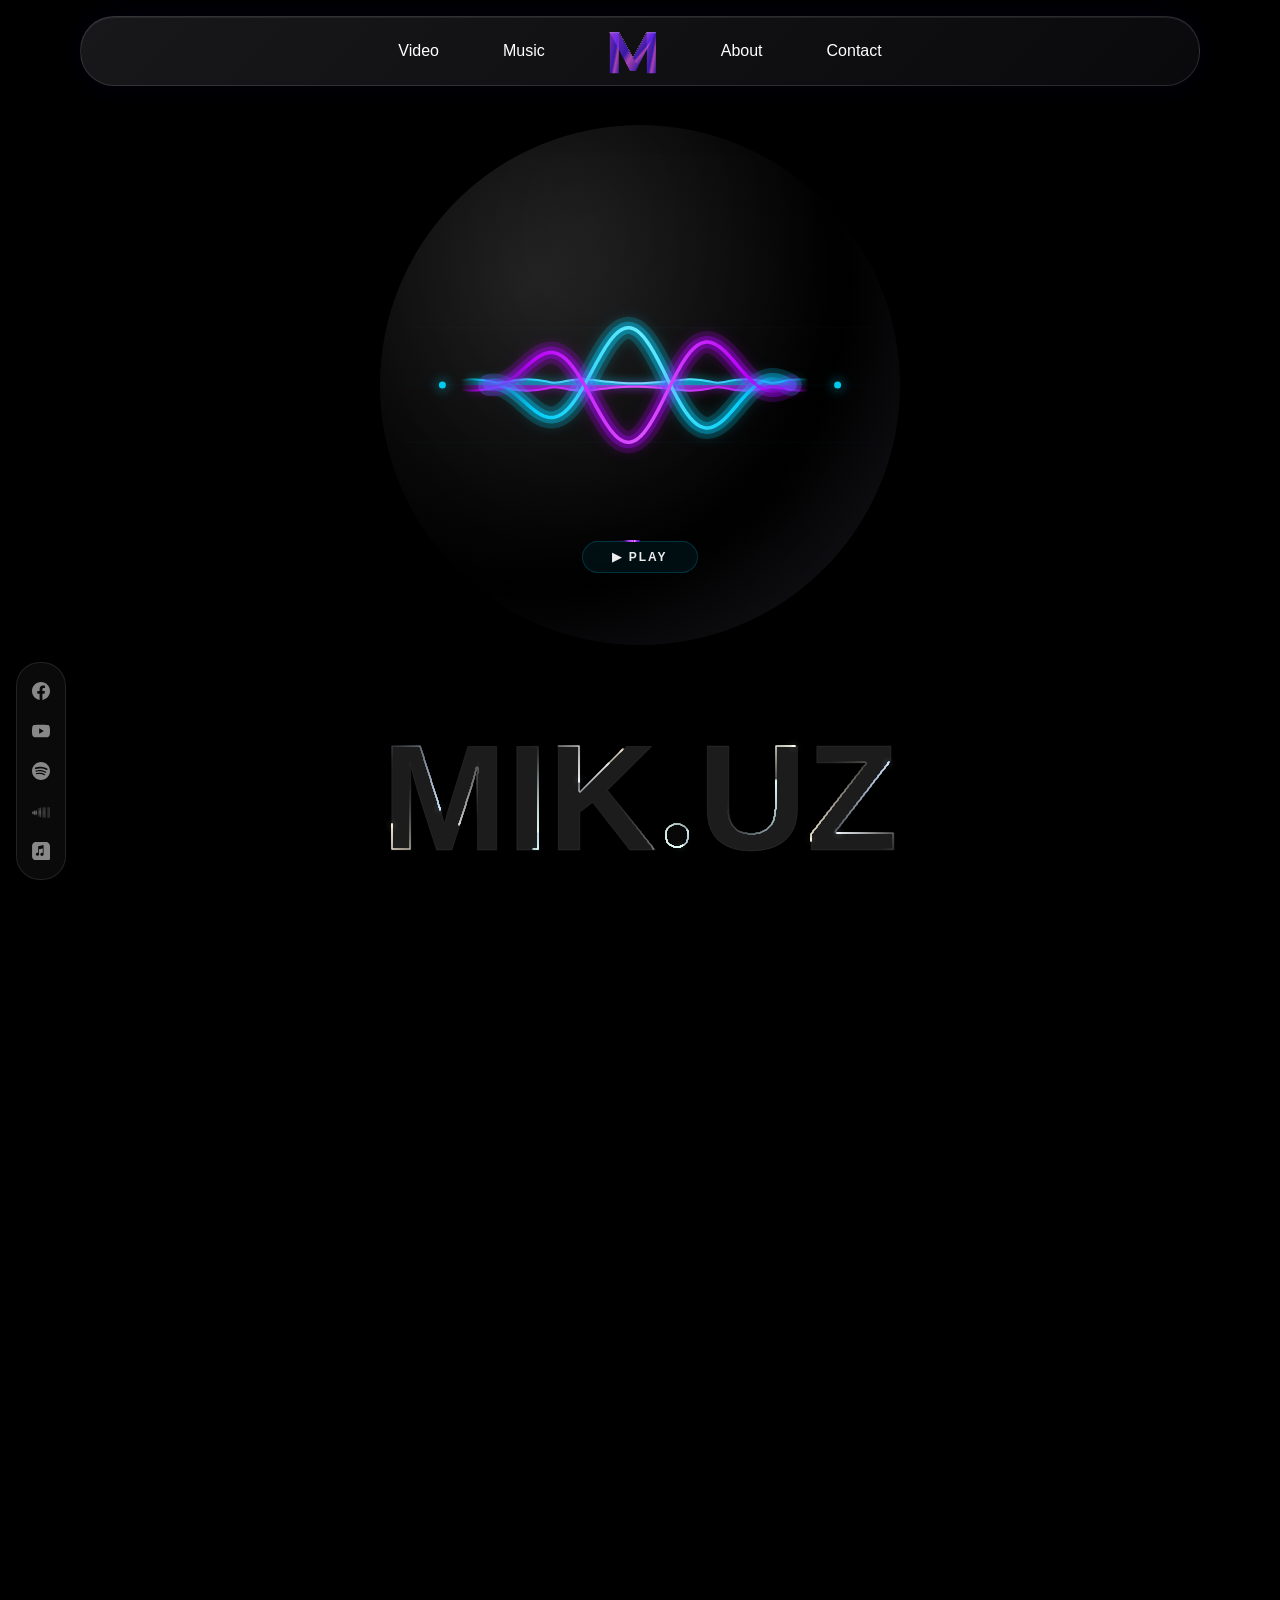
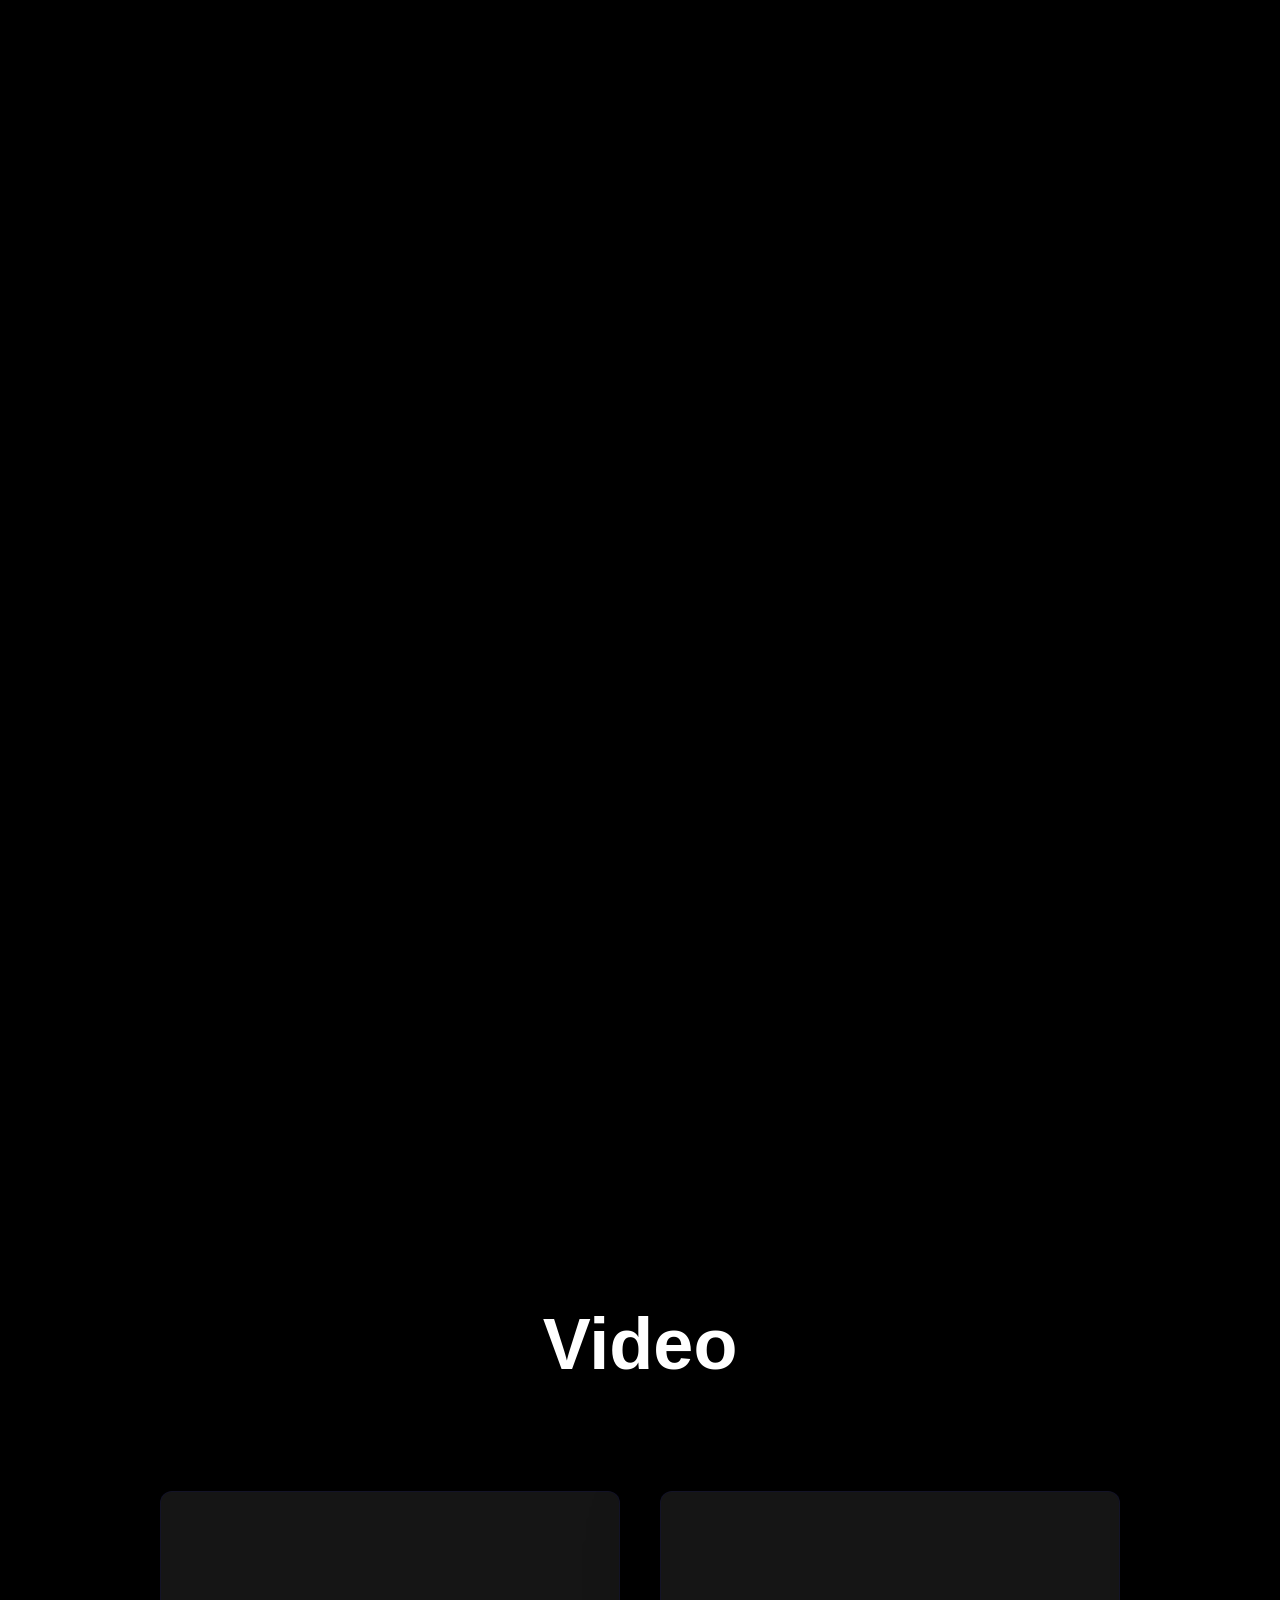
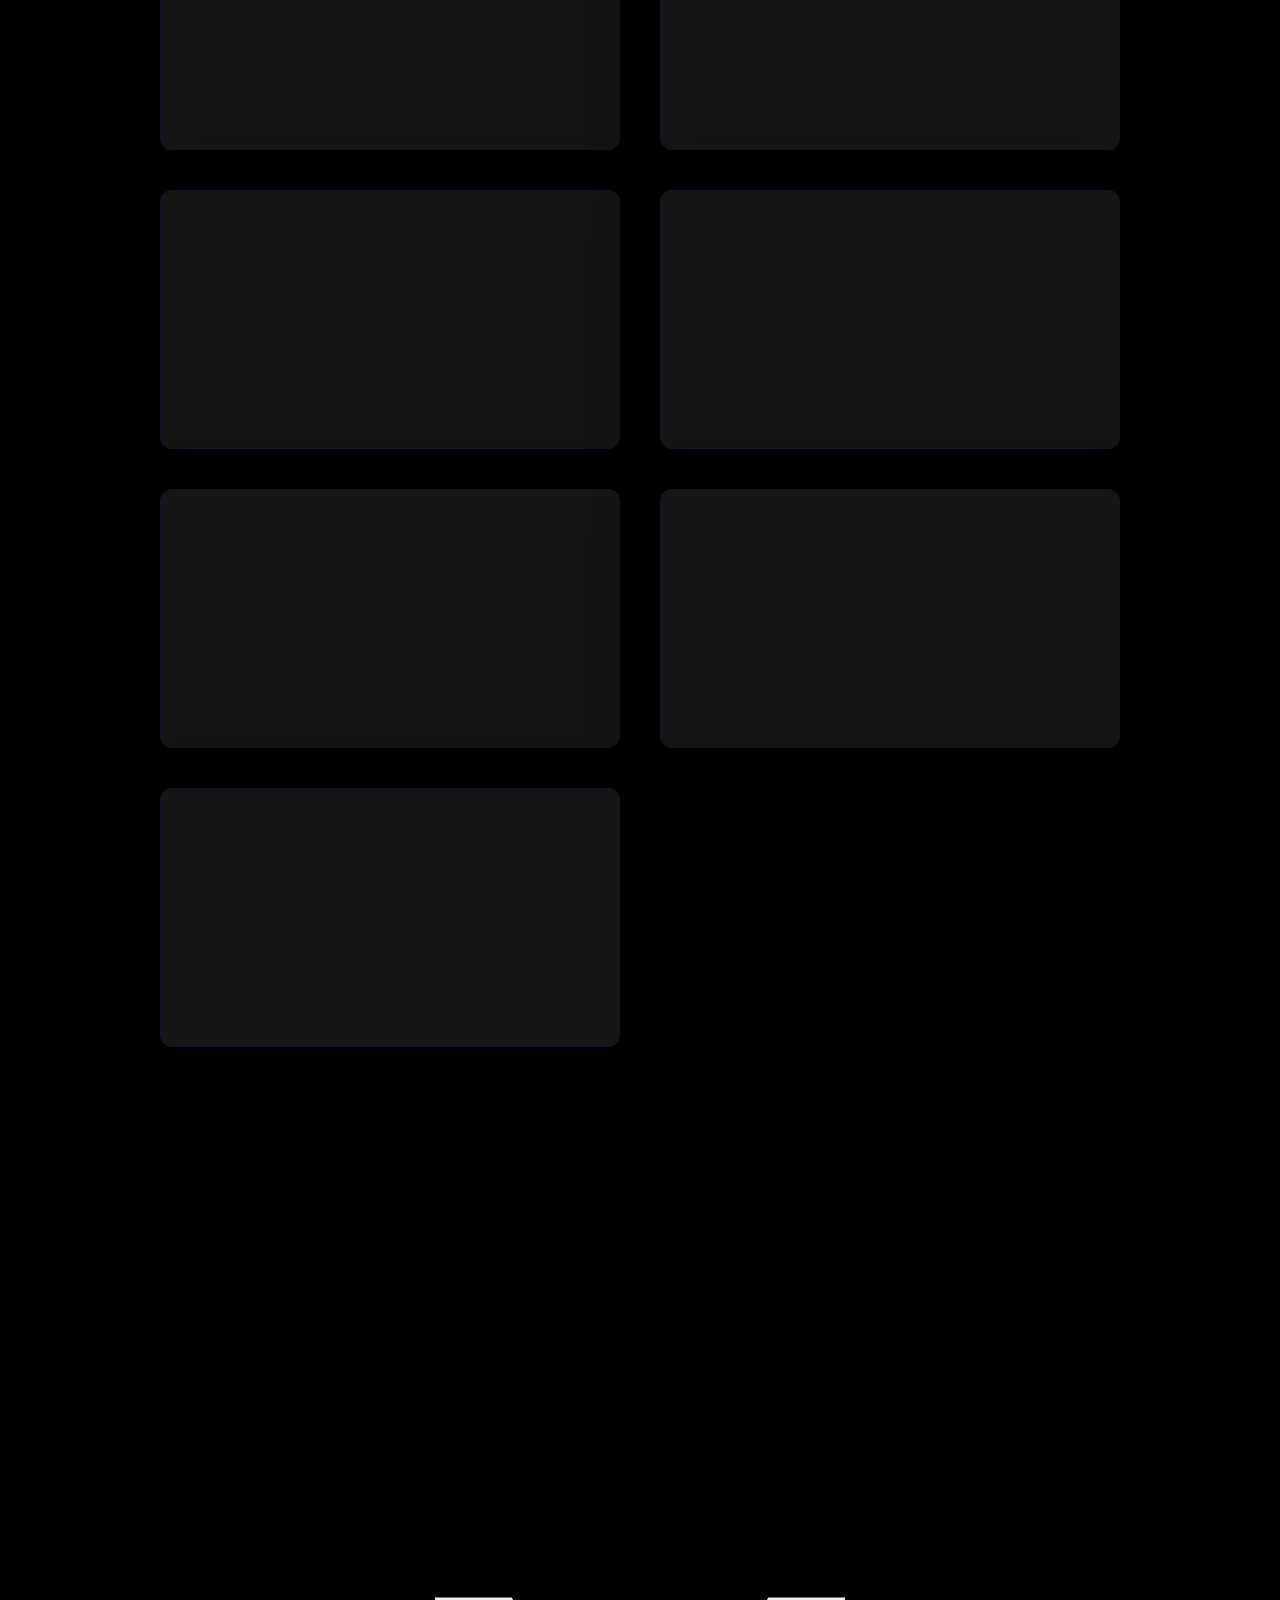
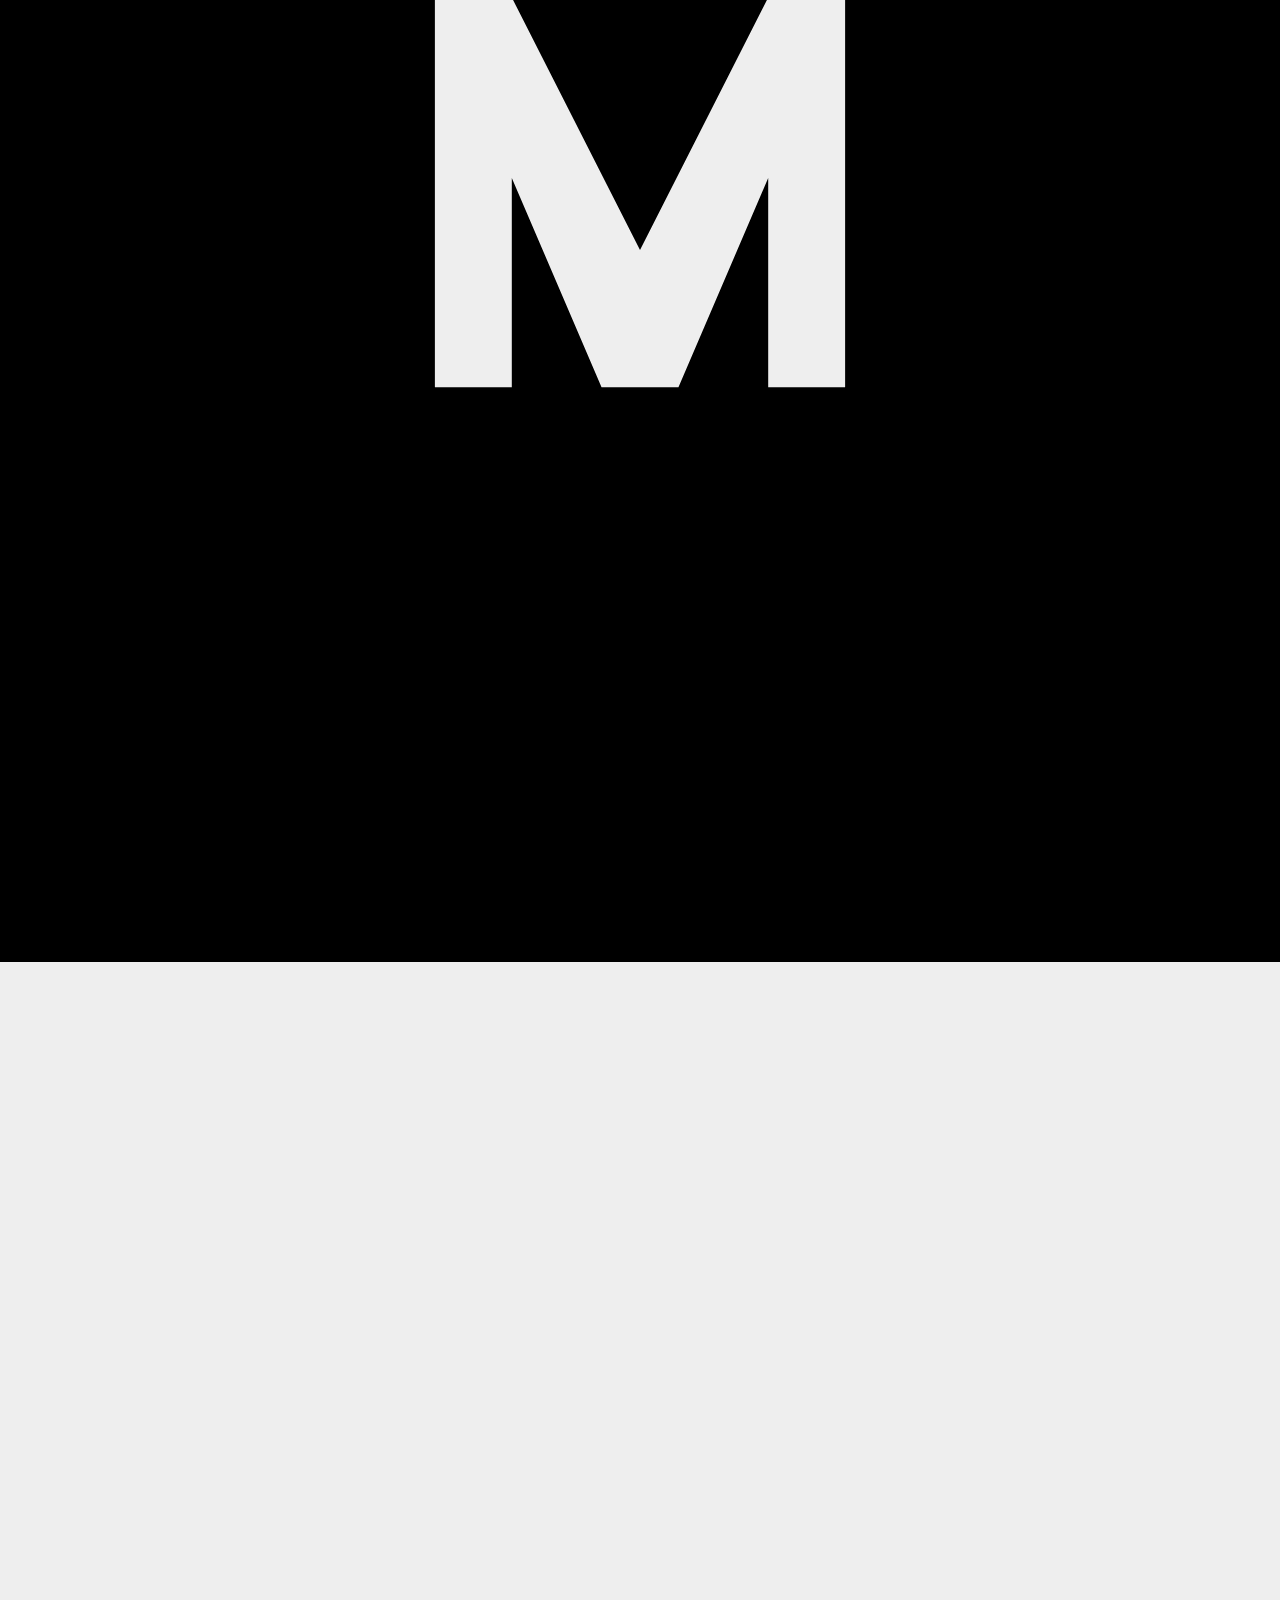
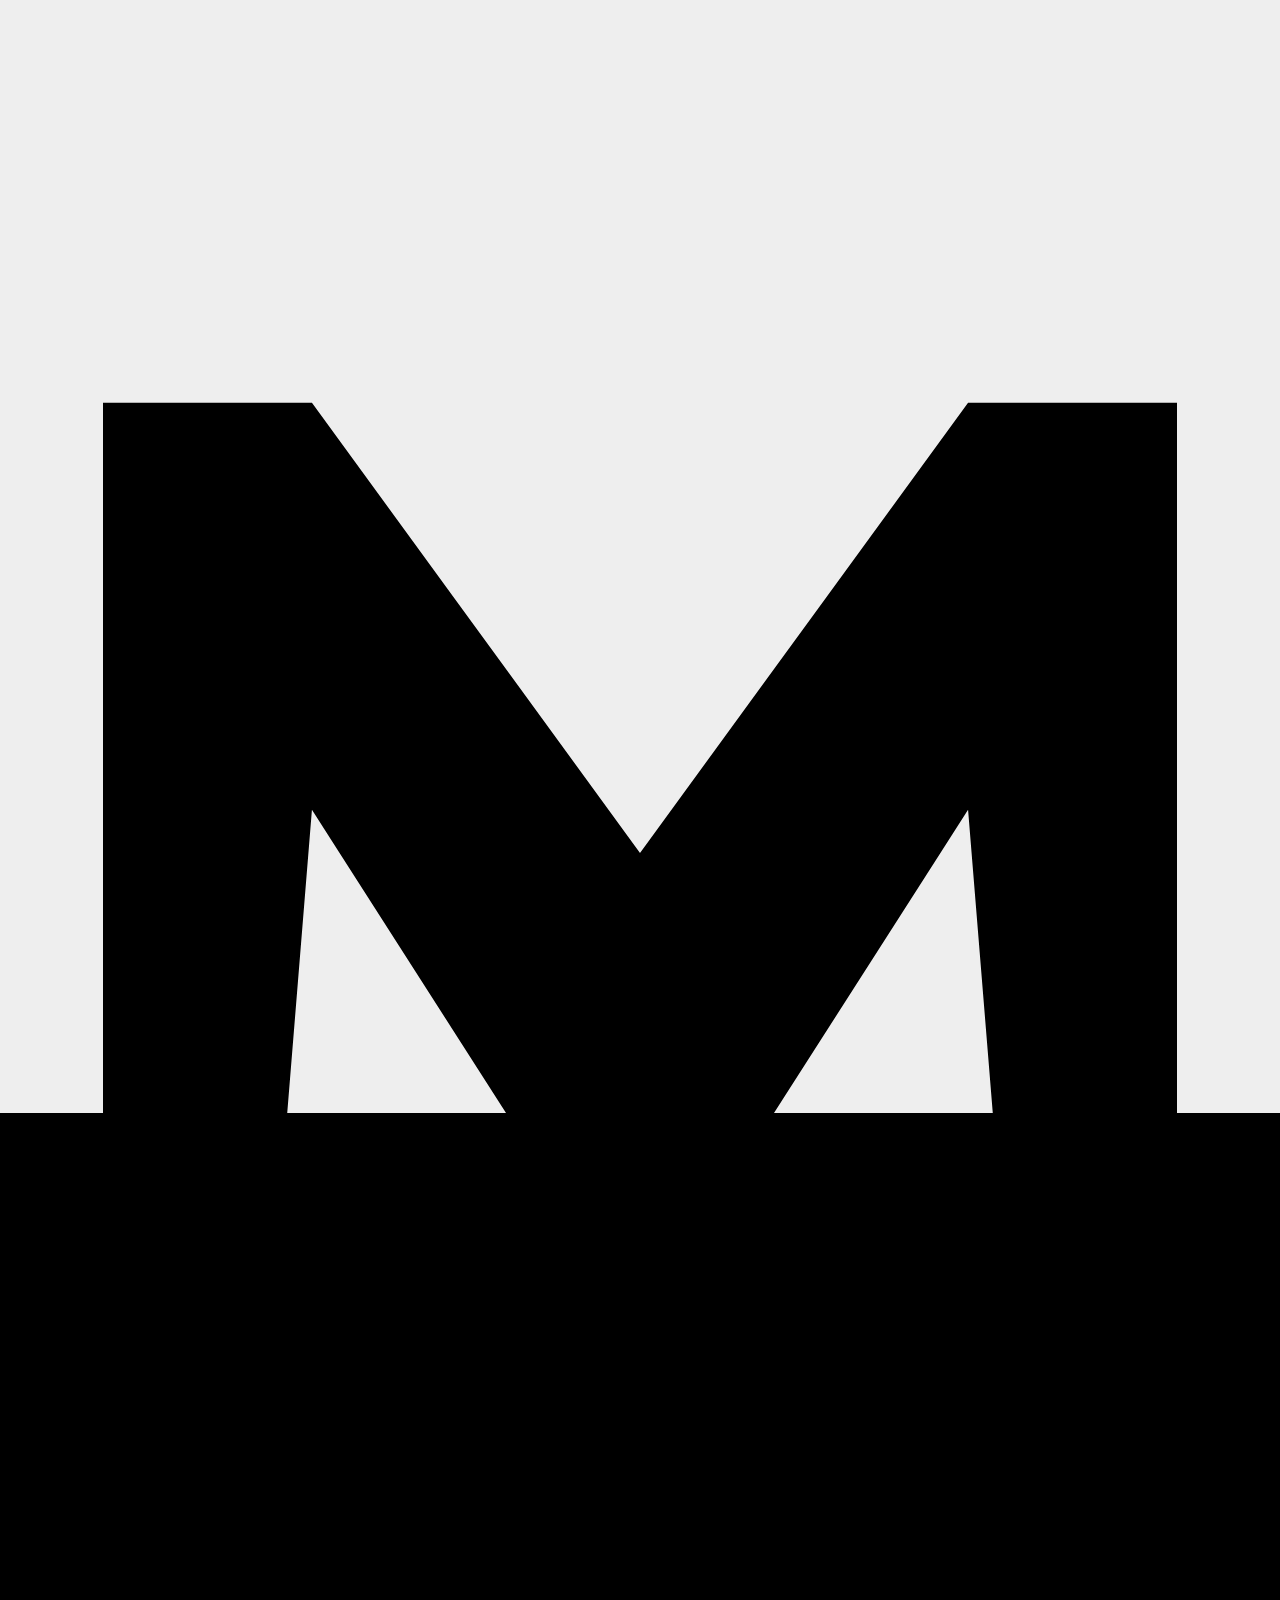
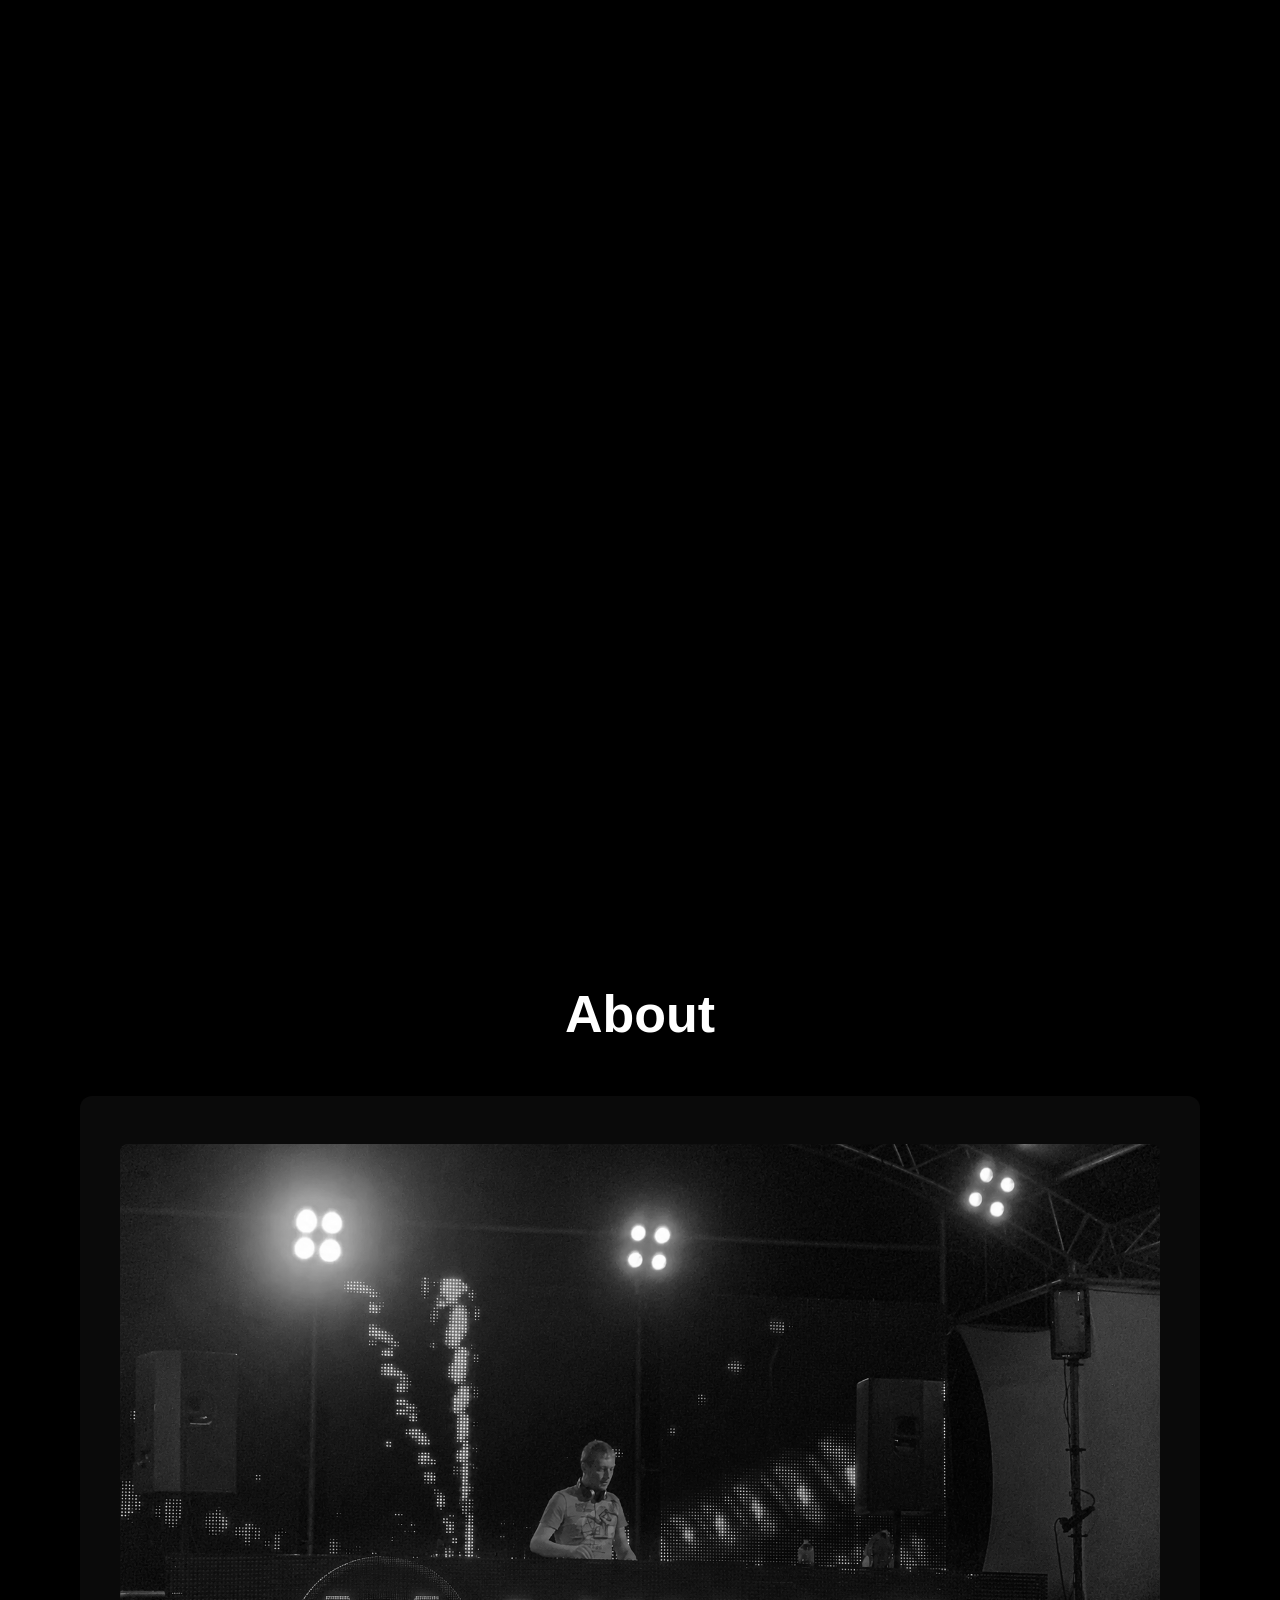
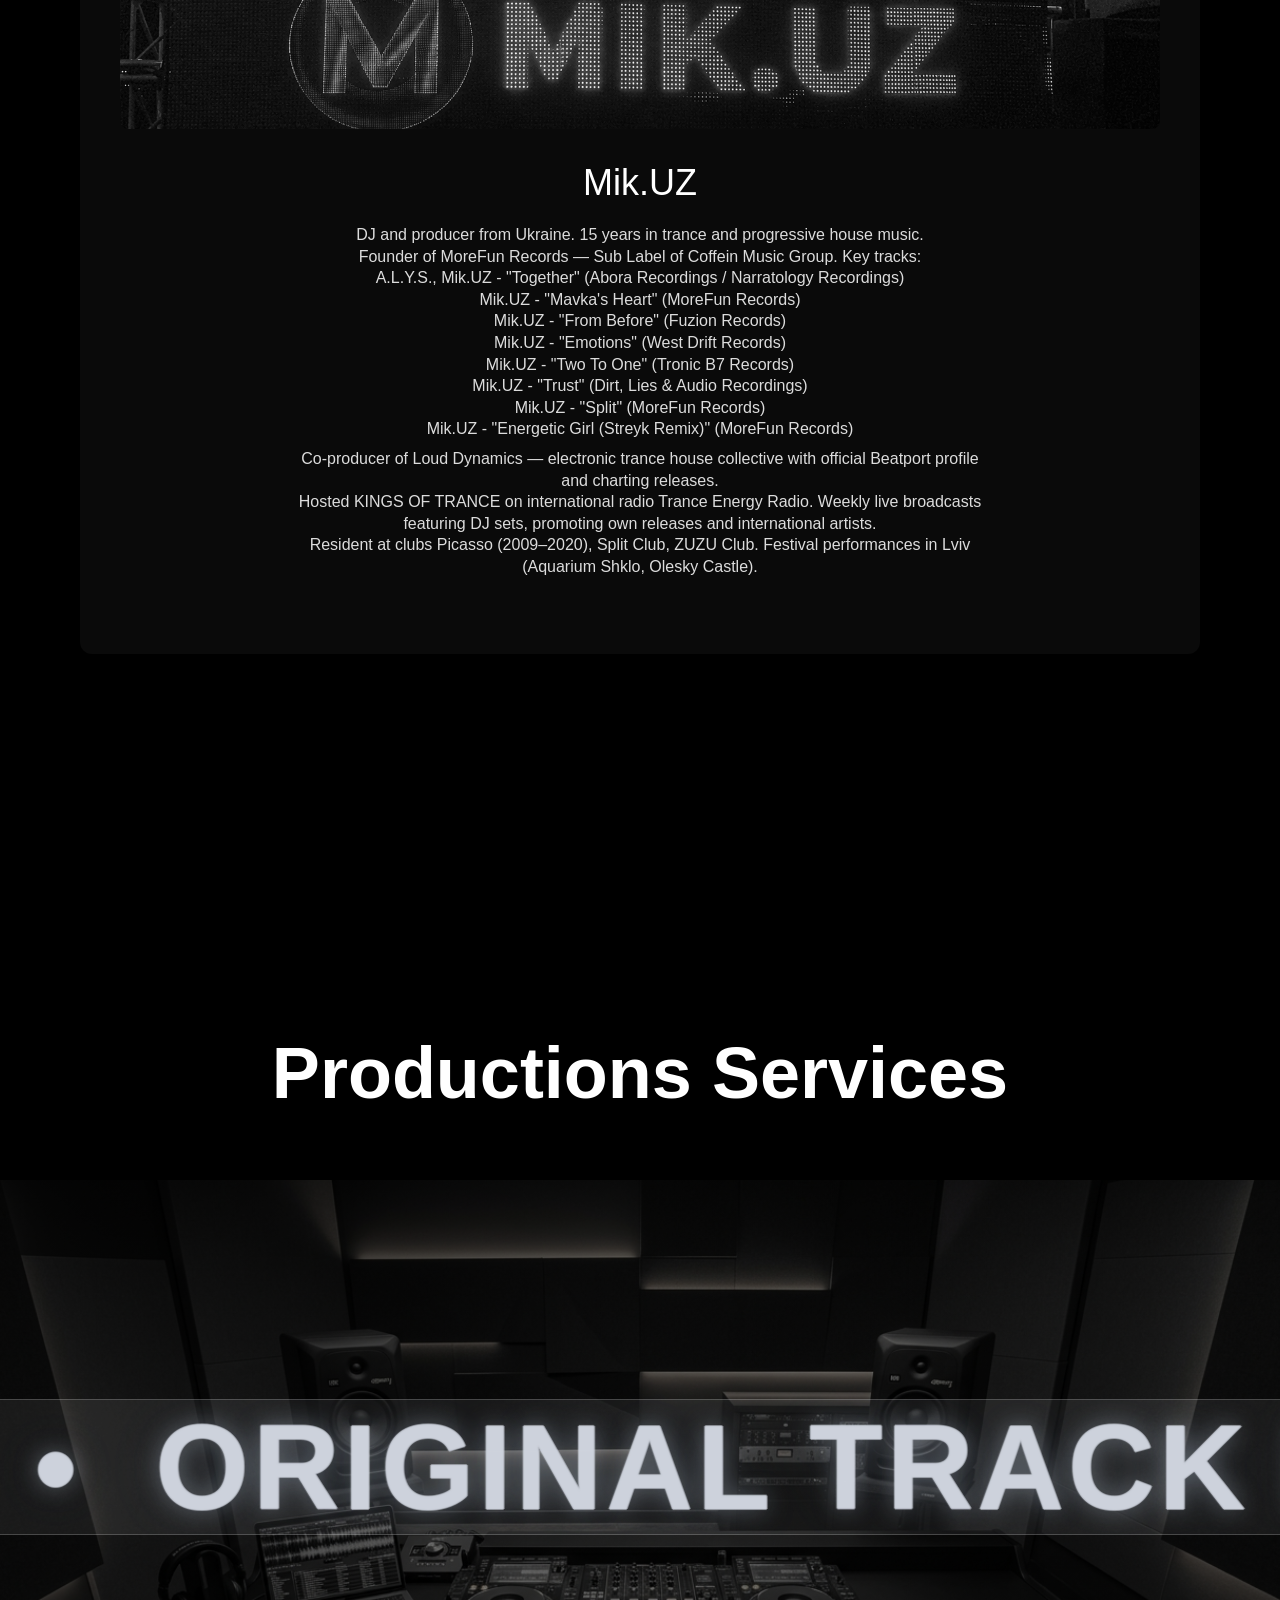
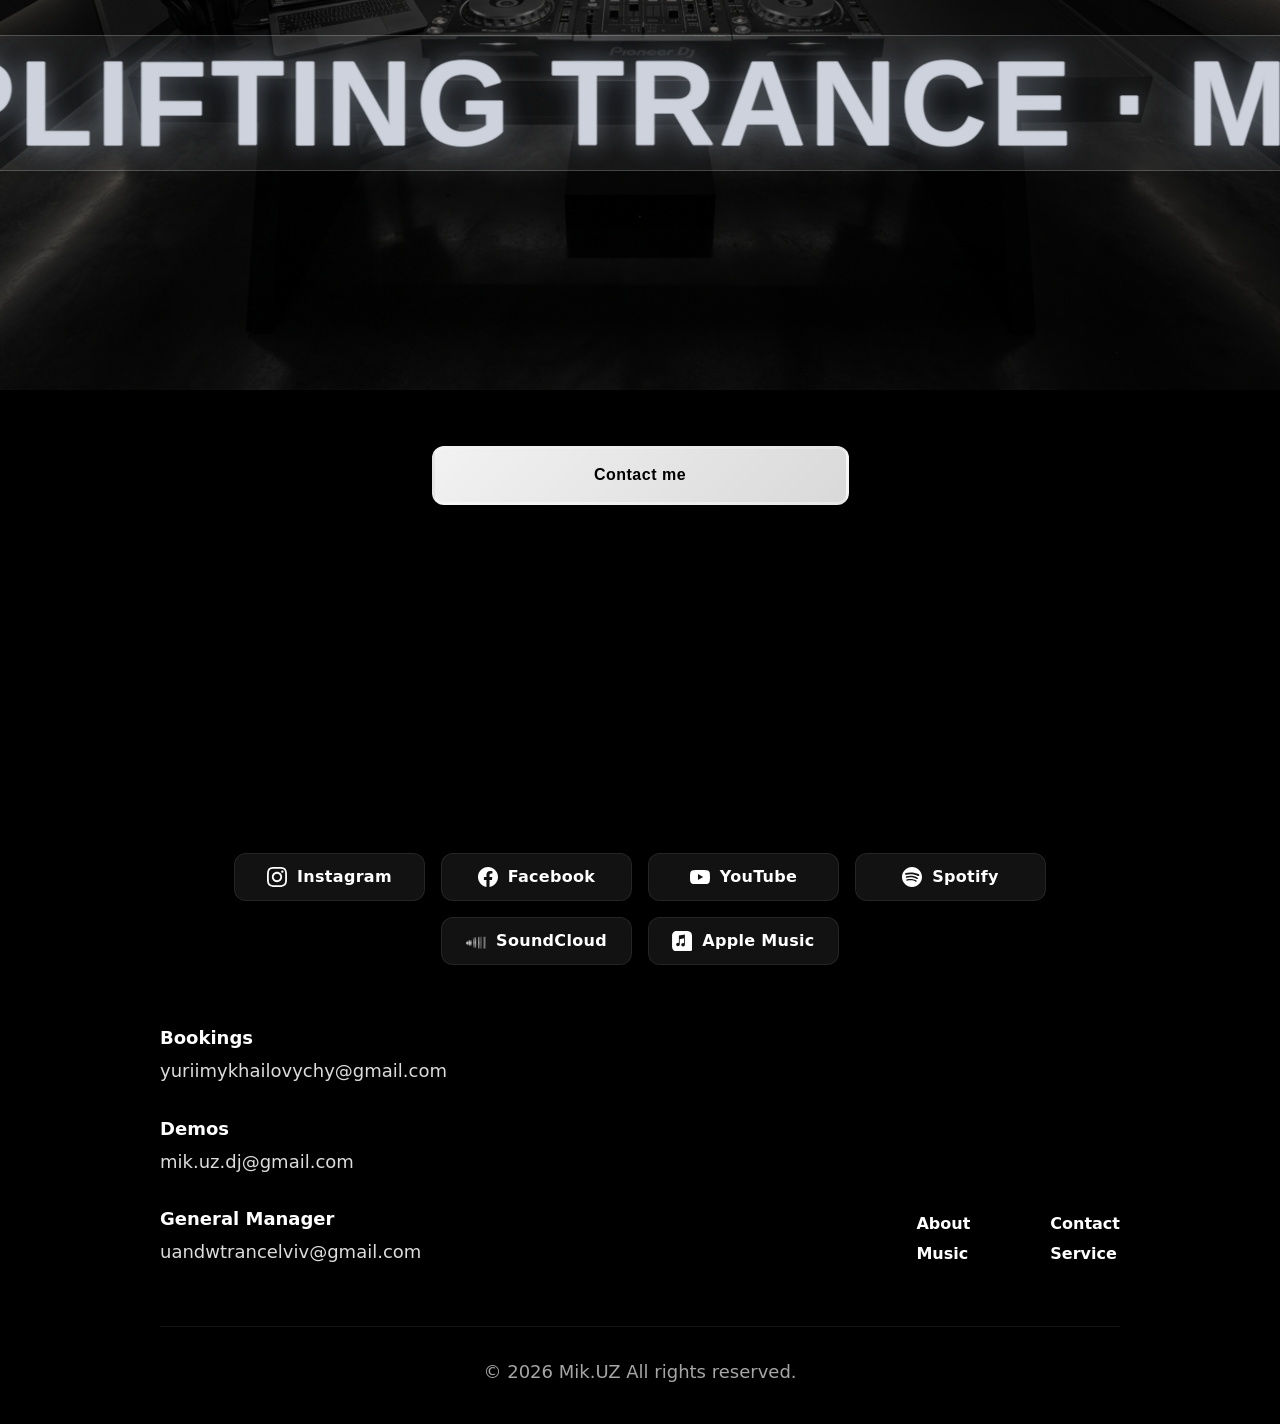
==== commit bb49e02c: "video new" ====
--- a/index.html
+++ b/index.html
@@ -205,7 +205,7 @@
       <div class="scroll-video-stage">
         <div class="scroll-video-frame" id="scrollVideoFrame">
           <video class="scroll-video" muted loop playsinline preload="auto" aria-hidden="true">
-            <source src="video/dj.new.mp4" type="video/mp4">
+            <source src="video/dj_2.mp4" type="video/mp4">
           </video>
           <div class="scroll-video-shade" aria-hidden="true"></div>
           <div class="scroll-video-curtain" aria-hidden="true"></div>
--- a/styles.css
+++ b/styles.css
@@ -100,8 +100,25 @@
   color: var(--primary);
 }
 
+.nav-links a.is-active {
+  background: linear-gradient(
+    90deg,
+    #521EFC 0%,
+    #A740FD 35%,
+    #FD62FE 65%,
+    #521EFC 100%
+  );
+  -webkit-background-clip: text;
+  -webkit-text-fill-color: transparent;
+  background-clip: text;
+}
+
 .nav-links a:hover::after {
   transform: scaleX(1);
+}
+
+.nav-links a.is-active::after {
+  transform: scaleX(0);
 }
 
 .logo {
@@ -164,7 +181,7 @@
   display: flex;
   position: fixed;
   inset: 0;
-  z-index: 200;
+  z-index: 20000;
   background: rgba(0, 0, 0, 0.97);
   flex-direction: column;
   justify-content: flex-start;
@@ -284,10 +301,27 @@
   background-clip: text;
 }
 
+.overlay-links a.is-active {
+  background: linear-gradient(
+    90deg,
+    #521EFC 0%,
+    #A740FD 35%,
+    #FD62FE 65%,
+    #521EFC 100%
+  );
+  -webkit-background-clip: text;
+  -webkit-text-fill-color: transparent;
+  background-clip: text;
+}
+
 .overlay-links a:hover::after,
 .overlay-links a:focus-visible::after,
 .overlay-links a:active::after {
   transform: scaleX(1);
+}
+
+.overlay-links a.is-active::after {
+  transform: scaleX(0);
 }
 
 /* ==========================================================================
@@ -370,6 +404,7 @@
   display: inline-flex;
   align-items: center;
   justify-content: center;
+  min-width: 116px;
   padding: 8px 22px;
   border-radius: 25px;
   border: 1px solid rgba(0, 200, 255, 0.2);
@@ -436,6 +471,29 @@
   z-index: 1;
 }
 
+.hero-track-title {
+  position: absolute;
+  left: 50%;
+  bottom: 138px;
+  z-index: 20;
+  width: min(82%, 360px);
+  color: var(--primary);
+  font-family: var(--font-family);
+  font-size: 16px;
+  font-weight: 500;
+  line-height: 120%;
+  text-align: center;
+  opacity: 0;
+  transform: translate(-50%, 8px);
+  transition: opacity 0.5s cubic-bezier(0.4, 0, 0.2, 1), transform 0.5s cubic-bezier(0.4, 0, 0.2, 1);
+  pointer-events: none;
+}
+
+.hero-track-title.is-visible {
+  opacity: 1;
+  transform: translate(-50%, 0);
+}
+
 /* ==========================================================================
    HERO TITLE CANVAS
    ========================================================================== */
@@ -494,6 +552,15 @@
 .social-sidebar a svg {
   width: 18px;
   height: 18px;
+}
+
+.social-sidebar::before,
+.social-sidebar::after {
+  display: none;
+}
+
+.social-sidebar-toggle {
+  display: none;
 }
 
 /* ========================================================================== 
@@ -663,6 +730,11 @@
   padding: 80px 0;
 }
 
+.soundcloud-reveal-stage + .about-section,
+.about-section + .service-section {
+  margin-top: 232px;
+}
+
 .section-heading {
   font-family: var(--font-family);
   font-weight: 600;
@@ -1011,7 +1083,7 @@
   gap: 60px;
   margin-top: 232px;
   position: relative;
-  z-index: 9999;
+  z-index: 1;
 }
 
 .footer-social-buttons {
@@ -1020,7 +1092,7 @@
   gap: 16px;
   flex-wrap: wrap;
   position: relative;
-  z-index: 10000;
+  z-index: 1;
 }
 
 .social-btn {
@@ -1403,6 +1475,7 @@
     top: 10px;
     padding: 0 12px;
     height: 60px;
+    transition: opacity 0.3s ease, visibility 0.3s ease, transform 0.3s ease;
   }
   .nav-links {
     display: none;
@@ -1424,9 +1497,38 @@
   #nav-toggle:checked ~ .nav-overlay {
     display: flex;
     transform: translateX(0);
+    visibility: visible;
+  }
+  #nav-toggle:checked ~ .navbar {
+    opacity: 0;
+    visibility: hidden;
+    pointer-events: none;
+    transform: translateY(-16px);
+  }
+  .nav-overlay {
+    left: 0;
+    right: auto;
+    top: 0;
+    bottom: 0;
+    width: min(calc(100vw - clamp(34px, 10vw, 76px)), 620px);
+    min-height: 0;
+    height: 100vh;
+    height: 100dvh;
+    border: 1px solid rgba(255, 255, 255, 0.10);
+    border-radius: 0 22px 22px 0;
+    background:
+      linear-gradient(145deg, rgba(255, 255, 255, 0.06), rgba(255, 255, 255, 0.015)),
+      rgba(5, 5, 8, 0.97);
+    box-shadow: 24px 0 70px rgba(0, 0, 0, 0.48);
+    transform: translateX(-100%);
+    align-items: stretch;
+    overflow-y: auto;
+    backdrop-filter: blur(22px) saturate(130%);
+    -webkit-backdrop-filter: blur(22px) saturate(130%);
   }
   .overlay-header {
     display: flex;
+    padding: 16px 16px;
   }
   .overlay-logo {
     display: flex;
@@ -1435,13 +1537,53 @@
     display: flex;
   }
   .overlay-links {
-    gap: 40px;
+    width: 100%;
+    gap: 16px;
+    margin-top: 24px;
+    padding: 0 16px;
+    text-align: left;
+  }
+  .overlay-links label {
+    display: block;
+    width: 100%;
   }
   .overlay-links a {
+    display: inline-flex;
     font-family: var(--font-family);
     font-size: 16px;
     font-weight: 500;
     color: #DCDCDC;
+    width: auto;
+    padding: 14px 0;
+    border: 1px solid transparent;
+    border-radius: 12px;
+  }
+  .overlay-links a::after {
+    left: 0;
+    right: 0;
+    bottom: 8px;
+    width: 100%;
+  }
+  .overlay-links a:hover,
+  .overlay-links a:focus-visible,
+  .overlay-links a:active {
+    border-color: rgba(255, 255, 255, 0.10);
+    background:
+      linear-gradient(90deg, #521EFC 0%, #A740FD 35%, #FD62FE 65%, #521EFC 100%),
+      rgba(255, 255, 255, 0.05);
+    -webkit-background-clip: text, border-box;
+    -webkit-text-fill-color: transparent;
+    background-clip: text, border-box;
+  }
+  .overlay-links a.is-active {
+    border-color: transparent;
+    background: linear-gradient(90deg, #521EFC 0%, #A740FD 35%, #FD62FE 65%, #521EFC 100%);
+    -webkit-background-clip: text;
+    -webkit-text-fill-color: transparent;
+    background-clip: text;
+  }
+  .overlay-links a.is-active::after {
+    transform: scaleX(0);
   }
   .nav-container {
     position: relative;
@@ -1458,8 +1600,53 @@
   .social-sidebar {
     top: 83%;
     bottom: auto;
+    left: 0;
+    padding: 4px;
+    gap: 8px;
+    transform: translate(calc(-100% - 1px), -50%);
+    transition: transform 0.35s cubic-bezier(0.4, 0, 0.2, 1);
+  }
+  .social-sidebar.is-open {
+    transform: translate(0, -50%);
+  }
+  .social-sidebar-toggle {
+    display: flex;
+    position: absolute;
+    top: 50%;
+    right: -32px;
+    width: 32px;
+    height: 32px;
+    align-items: center;
+    justify-content: center;
+    padding: 0;
+    border-radius: 0 16px 16px 0;
+    background:
+      linear-gradient(135deg, rgba(255, 255, 255, 0.075), rgba(255, 255, 255, 0.018)),
+      rgba(9, 7, 12, 0.62);
+    border: 1px solid rgba(255, 255, 255, 0.10);
+    border-left: 0;
+    box-shadow:
+      inset 0 1px 0 rgba(255, 255, 255, 0.08),
+      8px 0 24px rgba(0, 0, 0, 0.28);
     transform: translateY(-50%);
-    left: 16px;
+    backdrop-filter: blur(24px) saturate(135%);
+    -webkit-backdrop-filter: blur(24px) saturate(135%);
+    cursor: pointer;
+    z-index: 2;
+  }
+  .social-sidebar-toggle::before {
+    content: '';
+    display: block;
+    width: 9px;
+    height: 9px;
+    border-top: 2px solid rgba(255, 255, 255, 0.86);
+    border-right: 2px solid rgba(255, 255, 255, 0.86);
+    transform: translateX(-2px) rotate(45deg);
+    transition: transform 0.25s ease;
+    pointer-events: none;
+  }
+  .social-sidebar.is-open .social-sidebar-toggle::before {
+    transform: translateX(2px) rotate(225deg);
   }
   .social-sidebar a {
     width: 32px;
@@ -1633,17 +1820,80 @@
     padding-right: 16px;
   }
 
+  .play-btn {
+    bottom: 56px;
+    min-width: 100px;
+    min-height: 32px;
+    padding: 0 16px;
+    border-radius: 18px;
+    font-size: 14px;
+    line-height: 1;
+    letter-spacing: 1.4px;
+  }
+
+  .play-btn::after {
+    border-radius: 20px;
+  }
+
+  .hero-track-title {
+    bottom: 104px;
+    width: min(86%, 280px);
+    font-size: 14px;
+    font-weight: 500;
+    line-height: 120%;
+  }
+
   /* SOCIAL SIDEBAR — 480px (з першого коду) */
   .social-sidebar {
     top: 70%;
     bottom: auto;
-    transform: translateY(-50%);
-    left: 16px;
-  }
-  .social-sidebar {
-    left: 8px;
+    left: 0;
     padding: 4px;
     gap: 8px;
+    transform: translate(calc(-100% - 1px), -50%);
+    transition: transform 0.35s cubic-bezier(0.4, 0, 0.2, 1);
+  }
+  .social-sidebar.is-open {
+    transform: translate(0, -50%);
+  }
+  .social-sidebar-toggle {
+    display: flex;
+    position: absolute;
+    top: 50%;
+    right: -32px;
+    width: 32px;
+    height: 32px;
+    align-items: center;
+    justify-content: center;
+    padding: 0;
+    border-radius: 0 16px 16px 0;
+    background:
+      linear-gradient(135deg, rgba(255, 255, 255, 0.075), rgba(255, 255, 255, 0.018)),
+      rgba(9, 7, 12, 0.62);
+    border: 1px solid rgba(255, 255, 255, 0.10);
+    border-left: 0;
+    box-shadow:
+      inset 0 1px 0 rgba(255, 255, 255, 0.08),
+      8px 0 24px rgba(0, 0, 0, 0.28);
+    transform: translateY(-50%);
+    backdrop-filter: blur(24px) saturate(135%);
+    -webkit-backdrop-filter: blur(24px) saturate(135%);
+    cursor: pointer;
+    z-index: 2;
+  }
+  .social-sidebar-toggle::before {
+    content: '';
+    display: block;
+    width: 9px;
+    height: 9px;
+    border-top: 2px solid rgba(255, 255, 255, 0.86);
+    border-right: 2px solid rgba(255, 255, 255, 0.86);
+    transform: translateX(-2px) rotate(45deg);
+    transition: transform 0.25s ease;
+    pointer-events: none;
+  }
+  .social-sidebar.is-open .social-sidebar-toggle::before {
+    transform: translateX(2px) rotate(225deg);
   }
   .social-sidebar a {
     width: 32px;
@@ -1809,6 +2059,15 @@
   .social-btn span {
     font-size: 11px;
   }
+
+  .social-btn span[data-mobile-label] {
+    font-size: 0;
+  }
+
+  .social-btn span[data-mobile-label]::before {
+    content: attr(data-mobile-label);
+    font-size: 11px;
+  }
   .footer-contacts {
     gap: 20px;
   }
@@ -1833,6 +2092,38 @@
   .footer-copyright-modern {
     font-size: 12px;
     padding-top: 20px;
+  }
+}
+
+@media (max-width: 393px) {
+  .footer-social-buttons {
+    gap: 8px;
+  }
+
+  .social-btn {
+    height: 34px;
+    padding: 0 6px;
+    gap: 5px;
+    max-width: none;
+    font-size: 11px;
+  }
+
+  .social-btn svg,
+  .social-btn img {
+    width: 14px;
+    height: 14px;
+    flex: 0 0 14px;
+  }
+
+  .social-btn span {
+    min-width: 0;
+    overflow: hidden;
+    text-overflow: ellipsis;
+    font-size: 10.5px;
+  }
+
+  .social-btn span[data-mobile-label]::before {
+    font-size: 10.5px;
   }
 }
 
@@ -1861,13 +2152,10 @@
   .social-sidebar {
     top: 50%;
     bottom: auto;
-    transform: translateY(-50%);
-    left: 16px;
-  }
-  .social-sidebar {
-    left: 8px;
+    left: 0;
     padding: 4px;
     gap: 8px;
+    transform: translate(calc(-100% - 1px), -50%);
   }
   .social-sidebar a {
     width: 32px;
@@ -2383,6 +2671,30 @@
 
 }
 
+@media (max-width: 480px) and (hover: hover) and (pointer: fine) {
+  .play-btn {
+    bottom: 72px;
+    min-width: 116px;
+    min-height: 0;
+    padding: 8px 22px;
+    border-radius: 25px;
+    font-size: 12px;
+    line-height: normal;
+    letter-spacing: 2px;
+  }
+
+  .play-btn::after {
+    border-radius: 27px;
+  }
+
+  .hero-track-title {
+    bottom: 138px;
+    width: min(82%, 360px);
+    font-size: 16px;
+    line-height: 120%;
+  }
+}
+
 @media (prefers-reduced-motion: reduce) {
   .music-transition {
     height: 100vh;
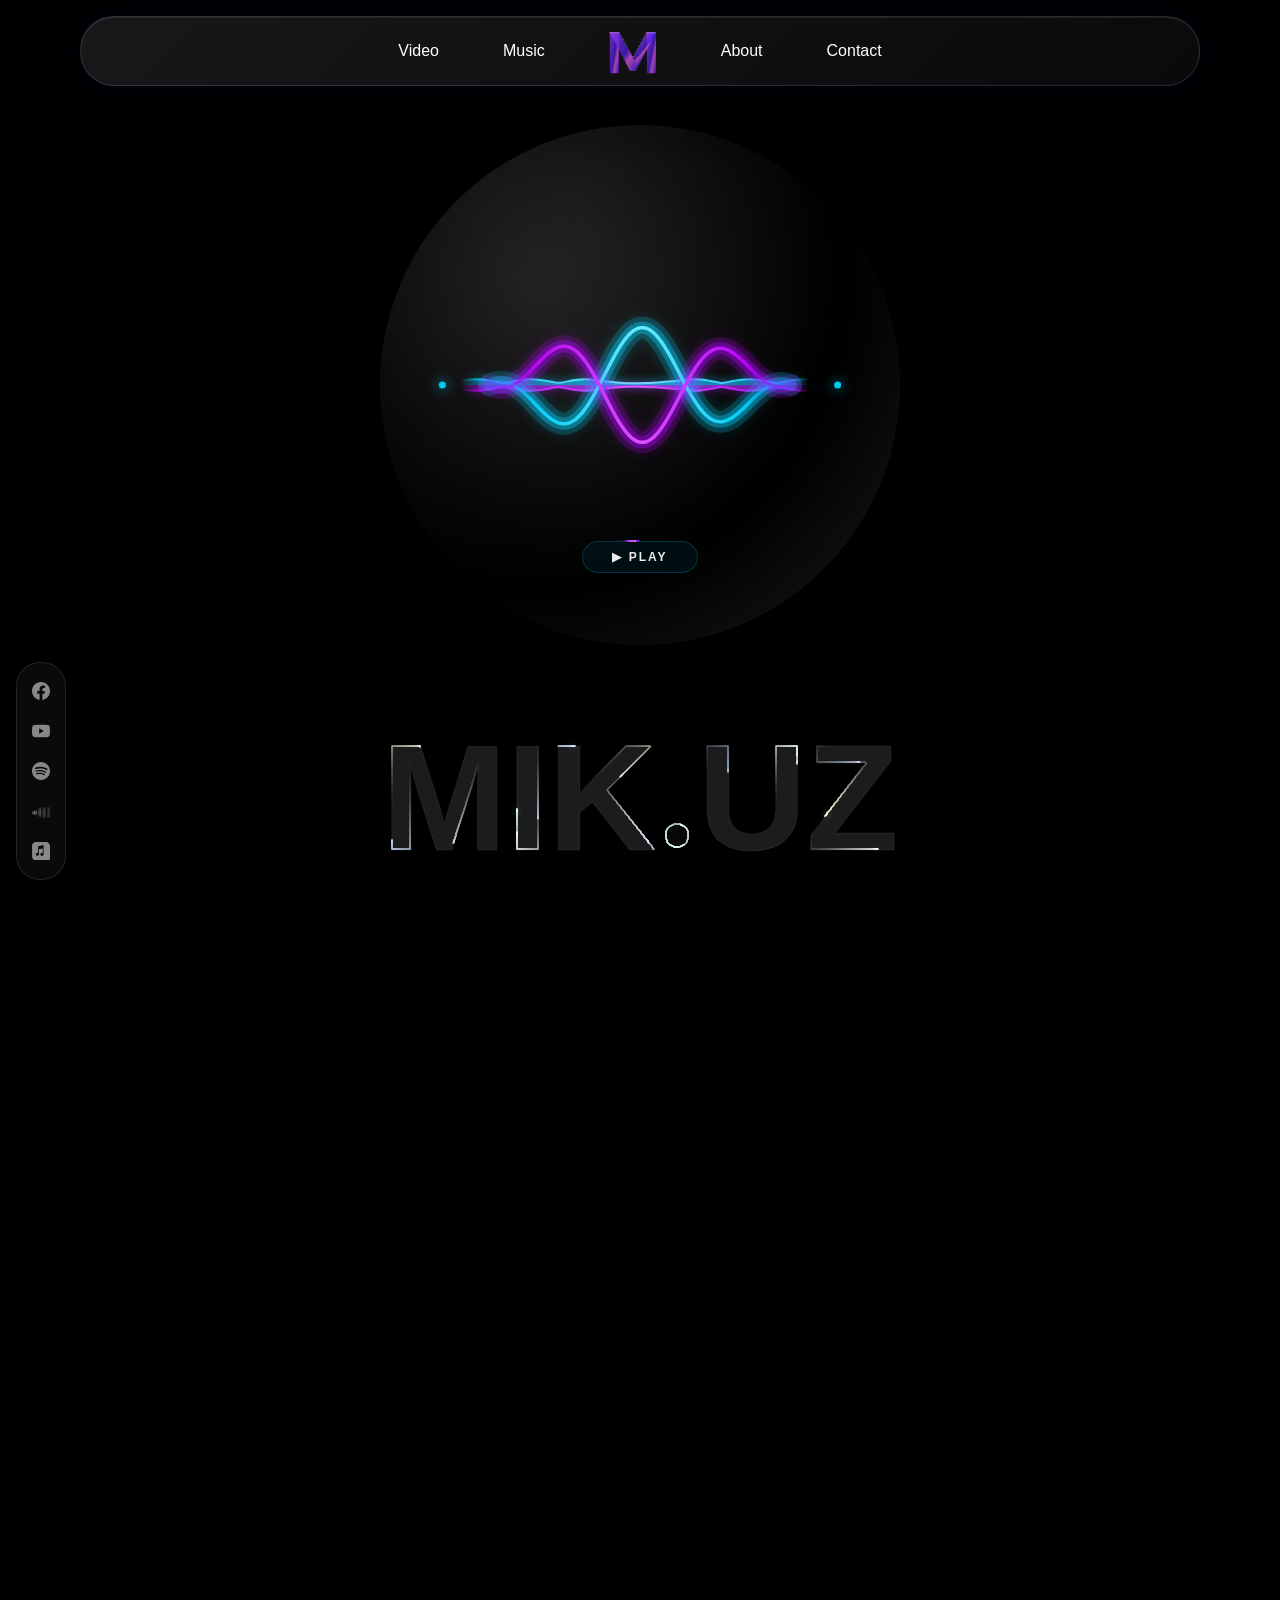
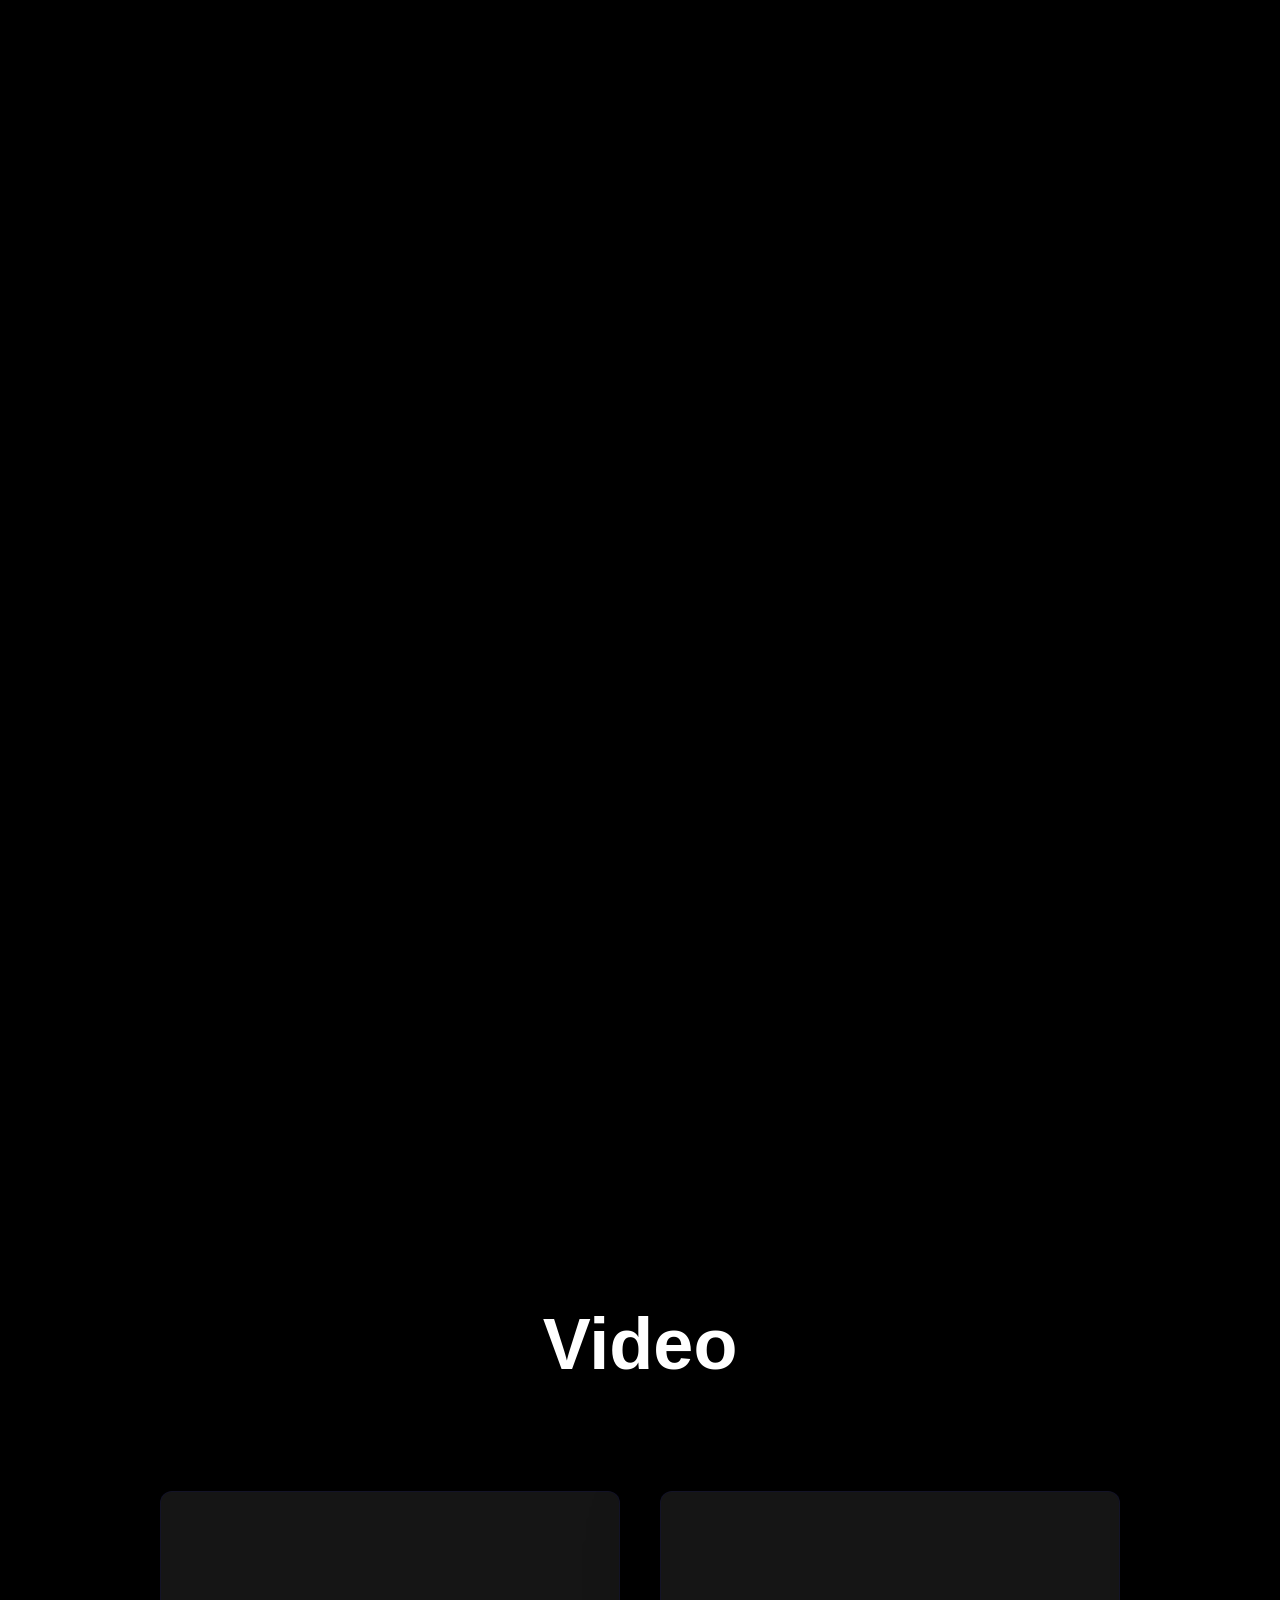
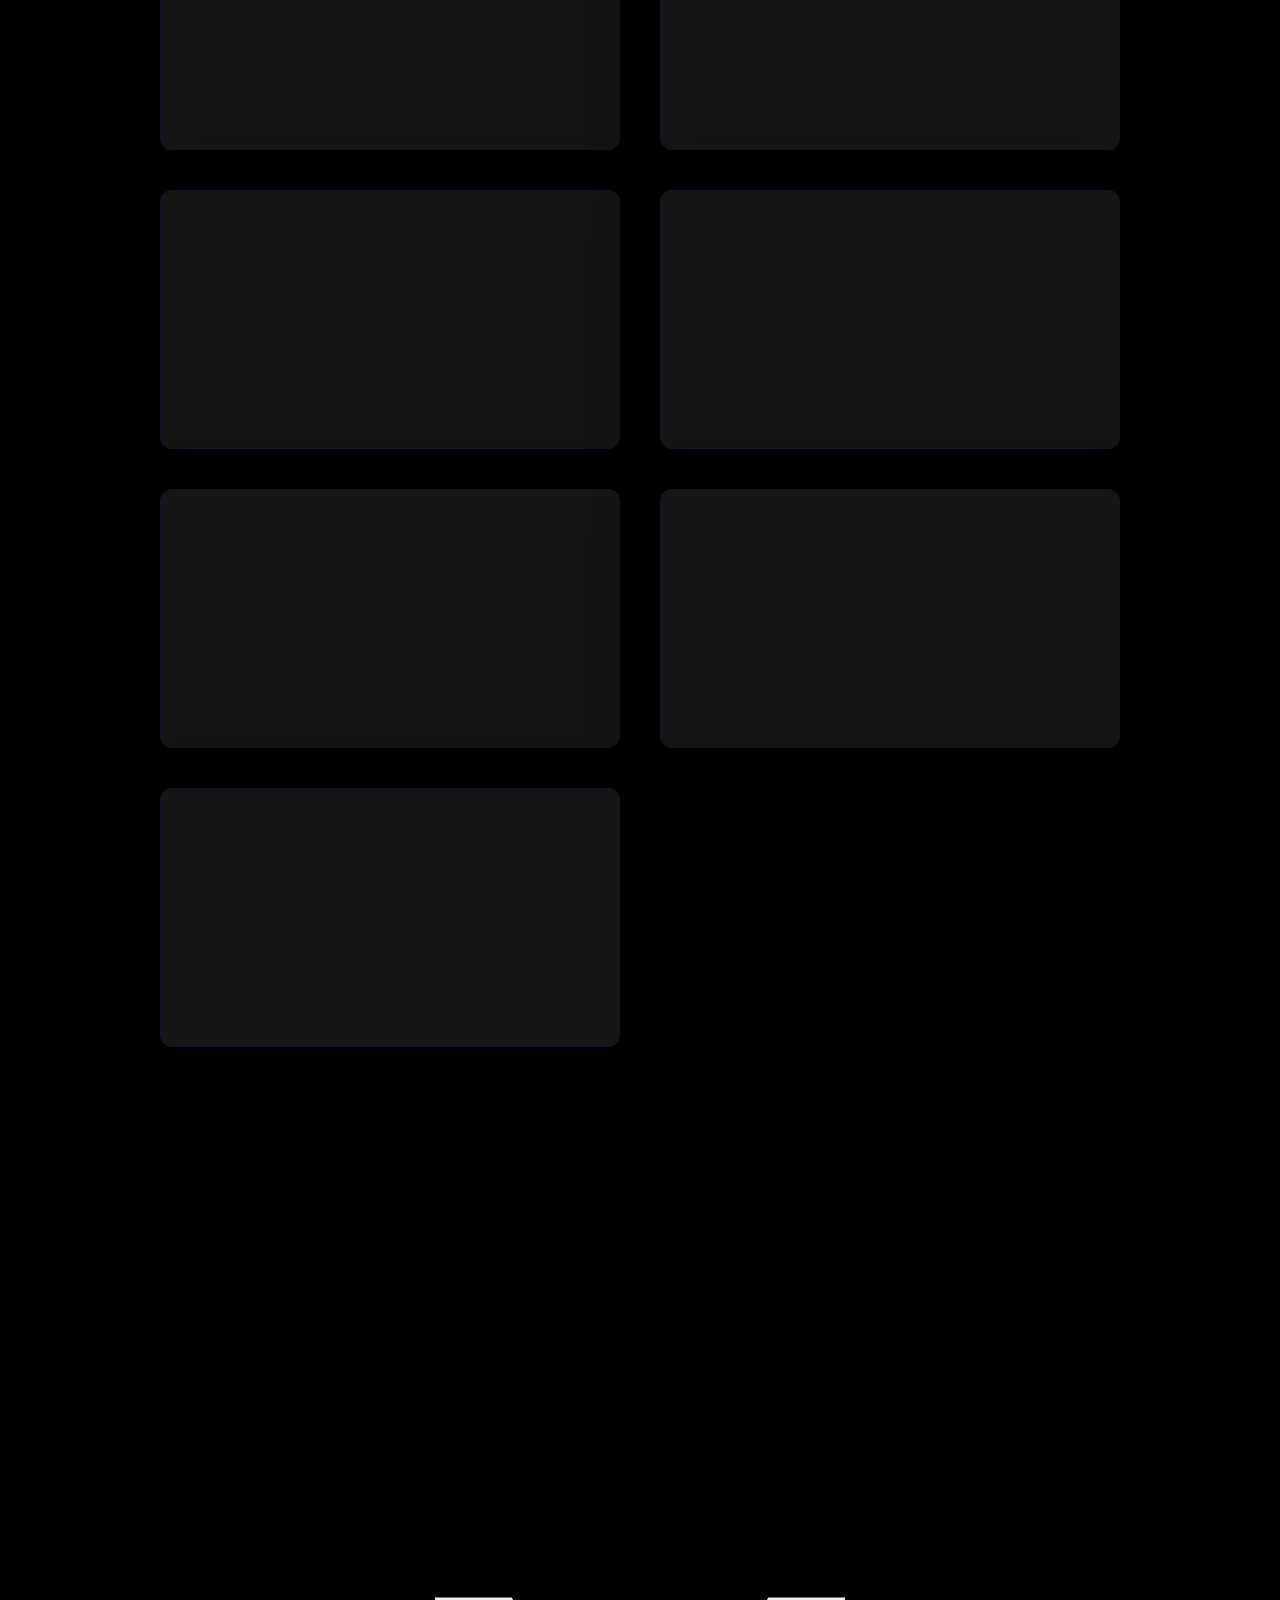
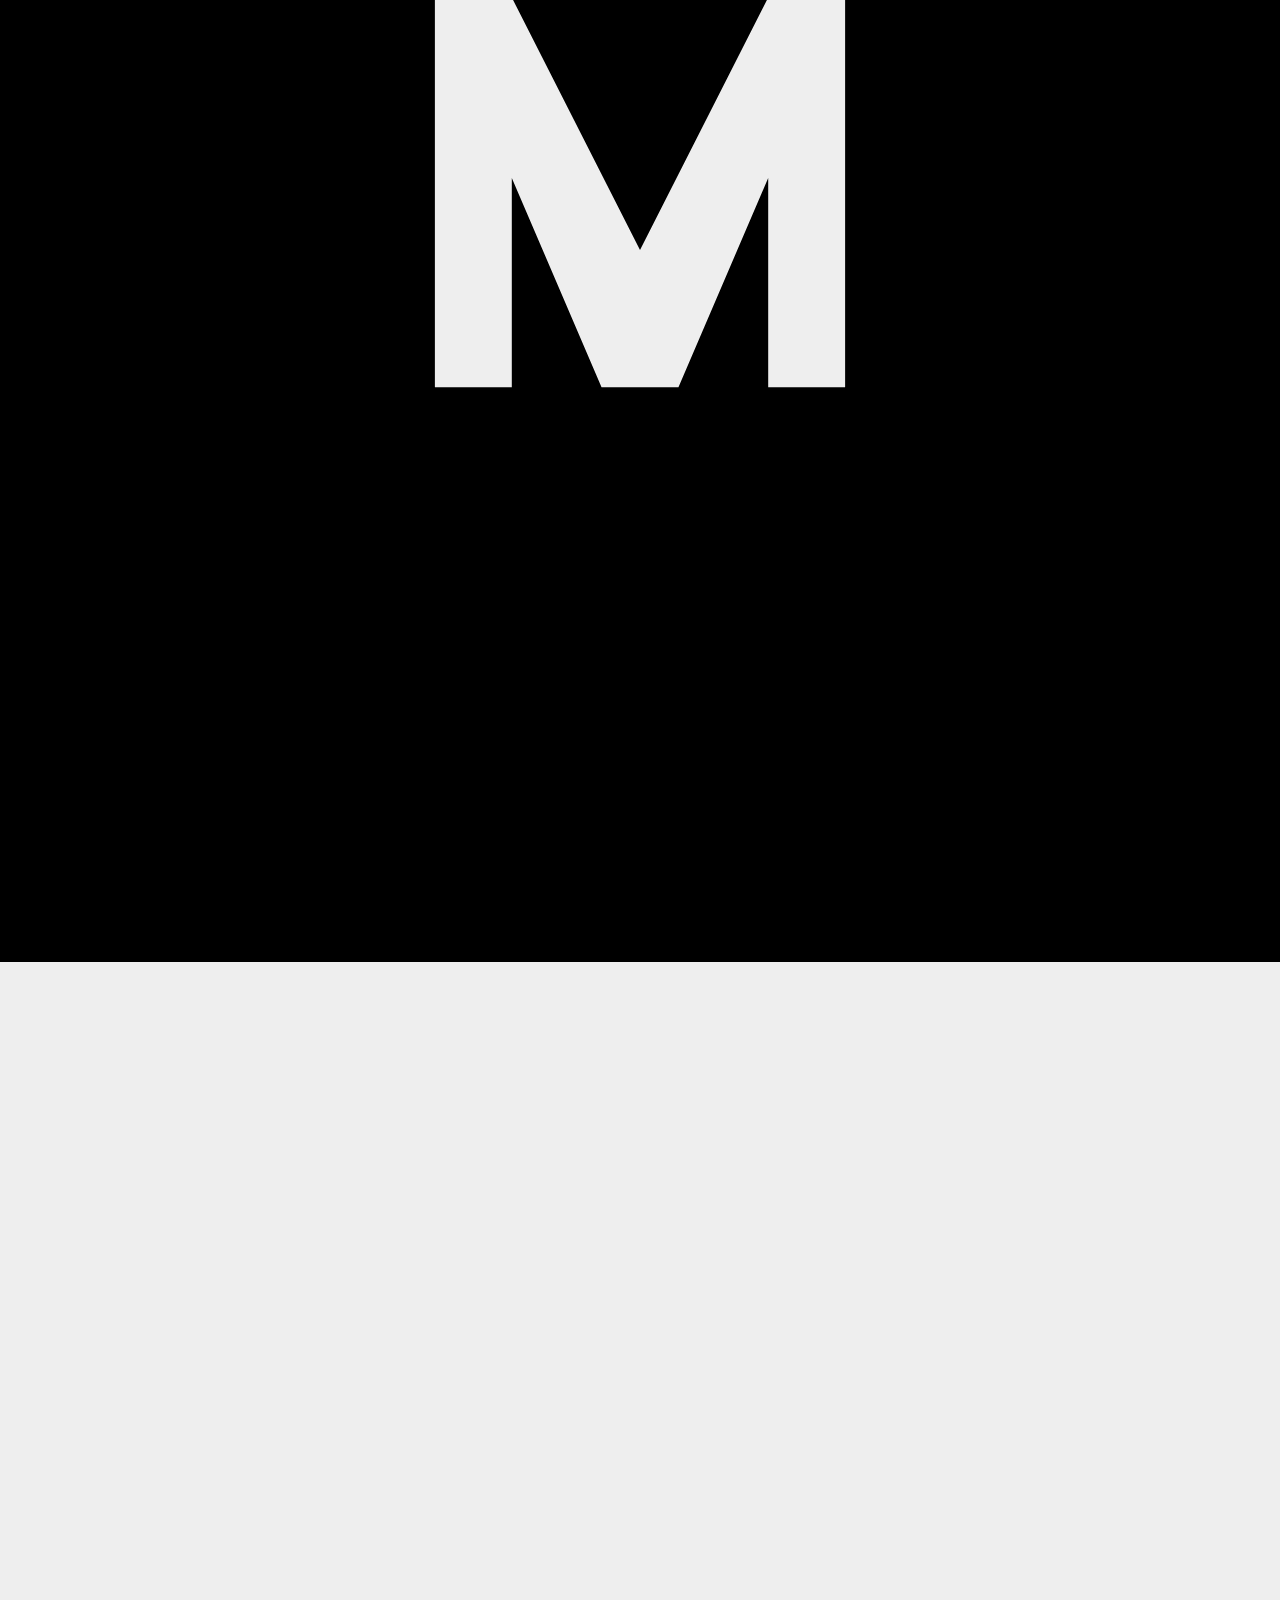
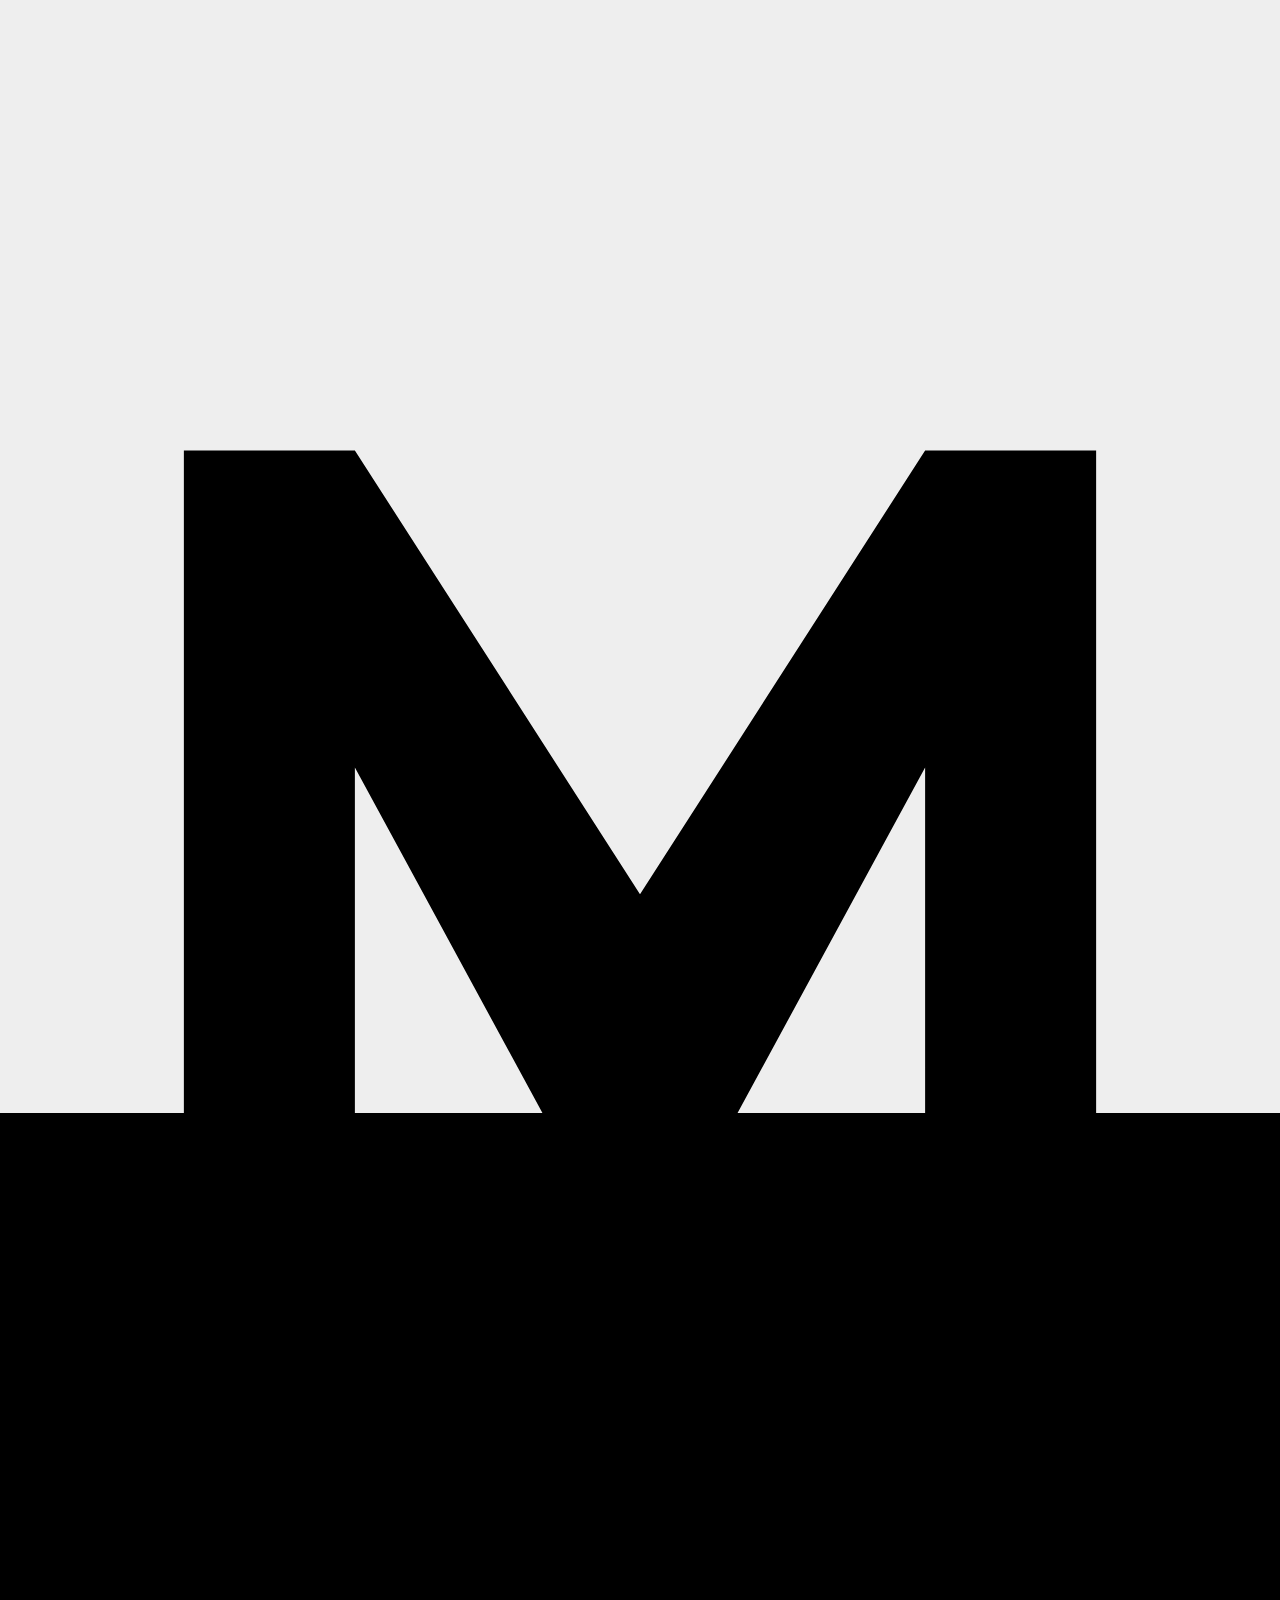
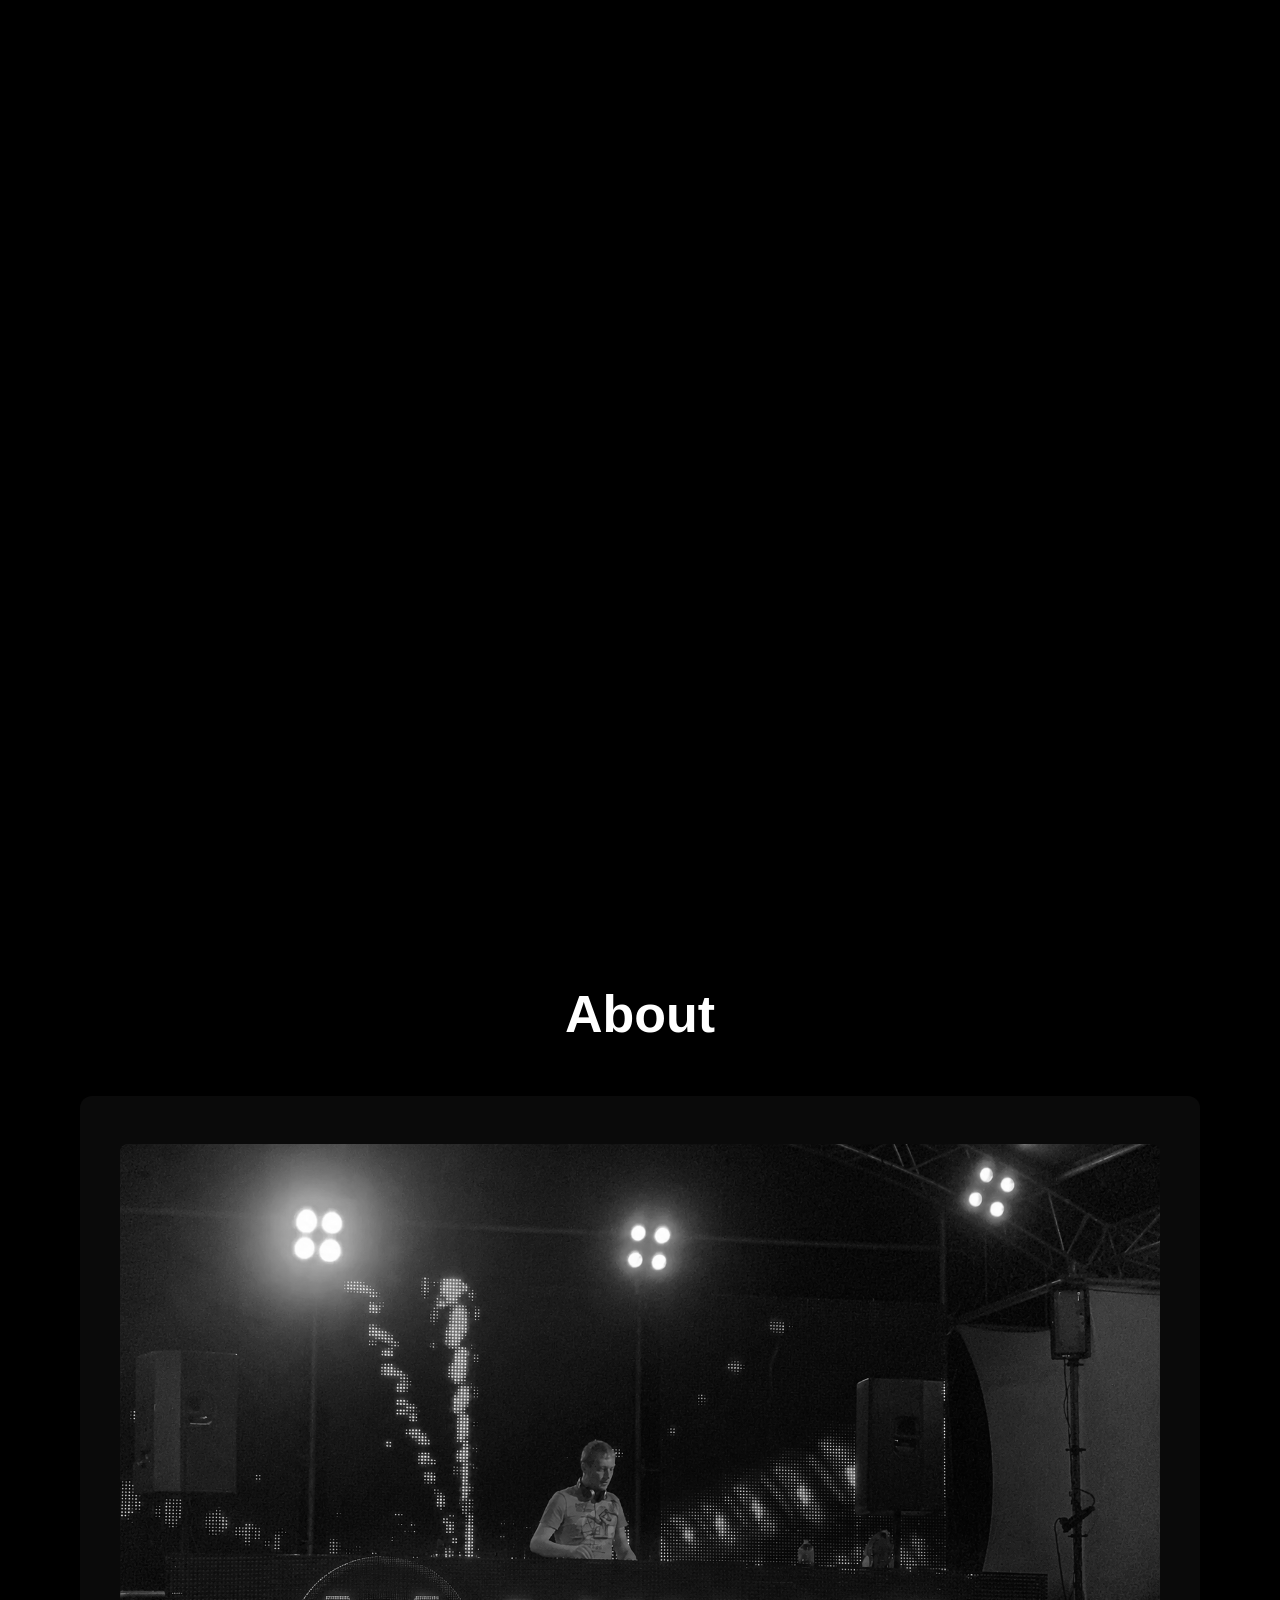
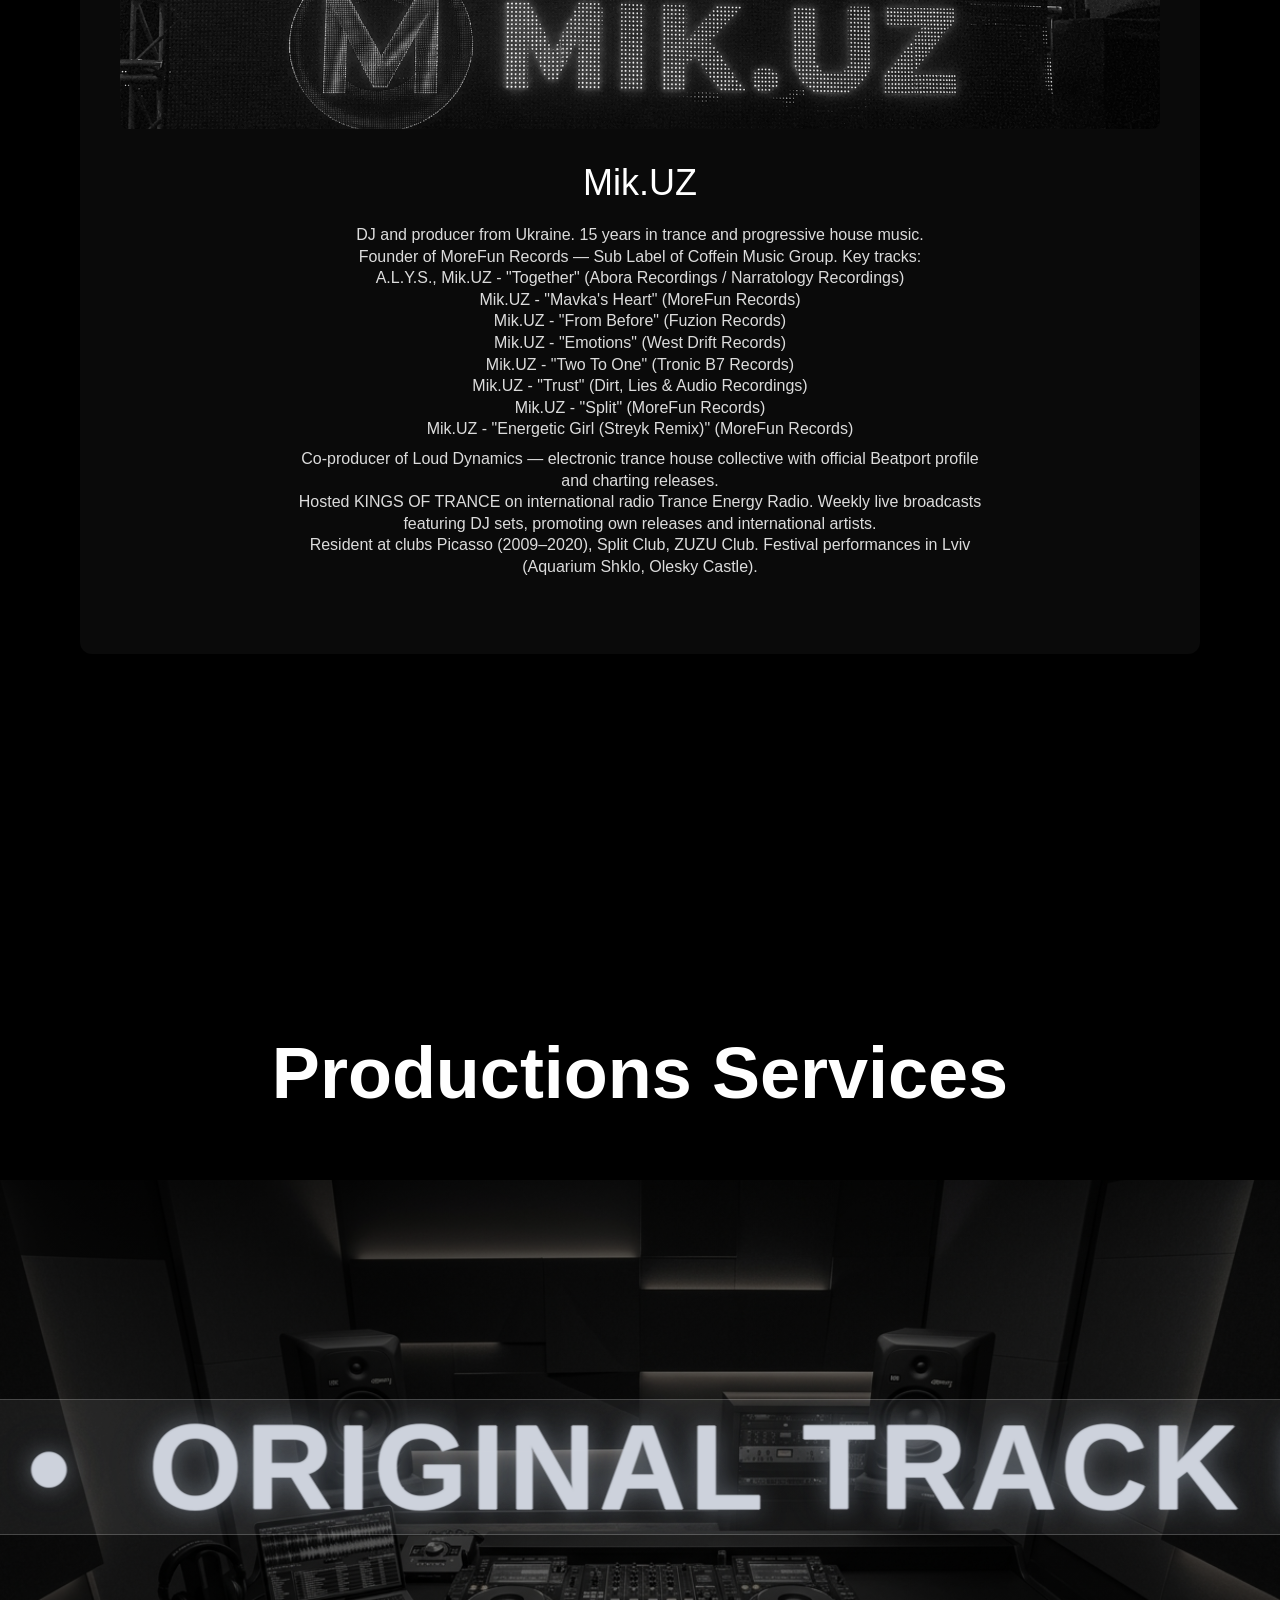
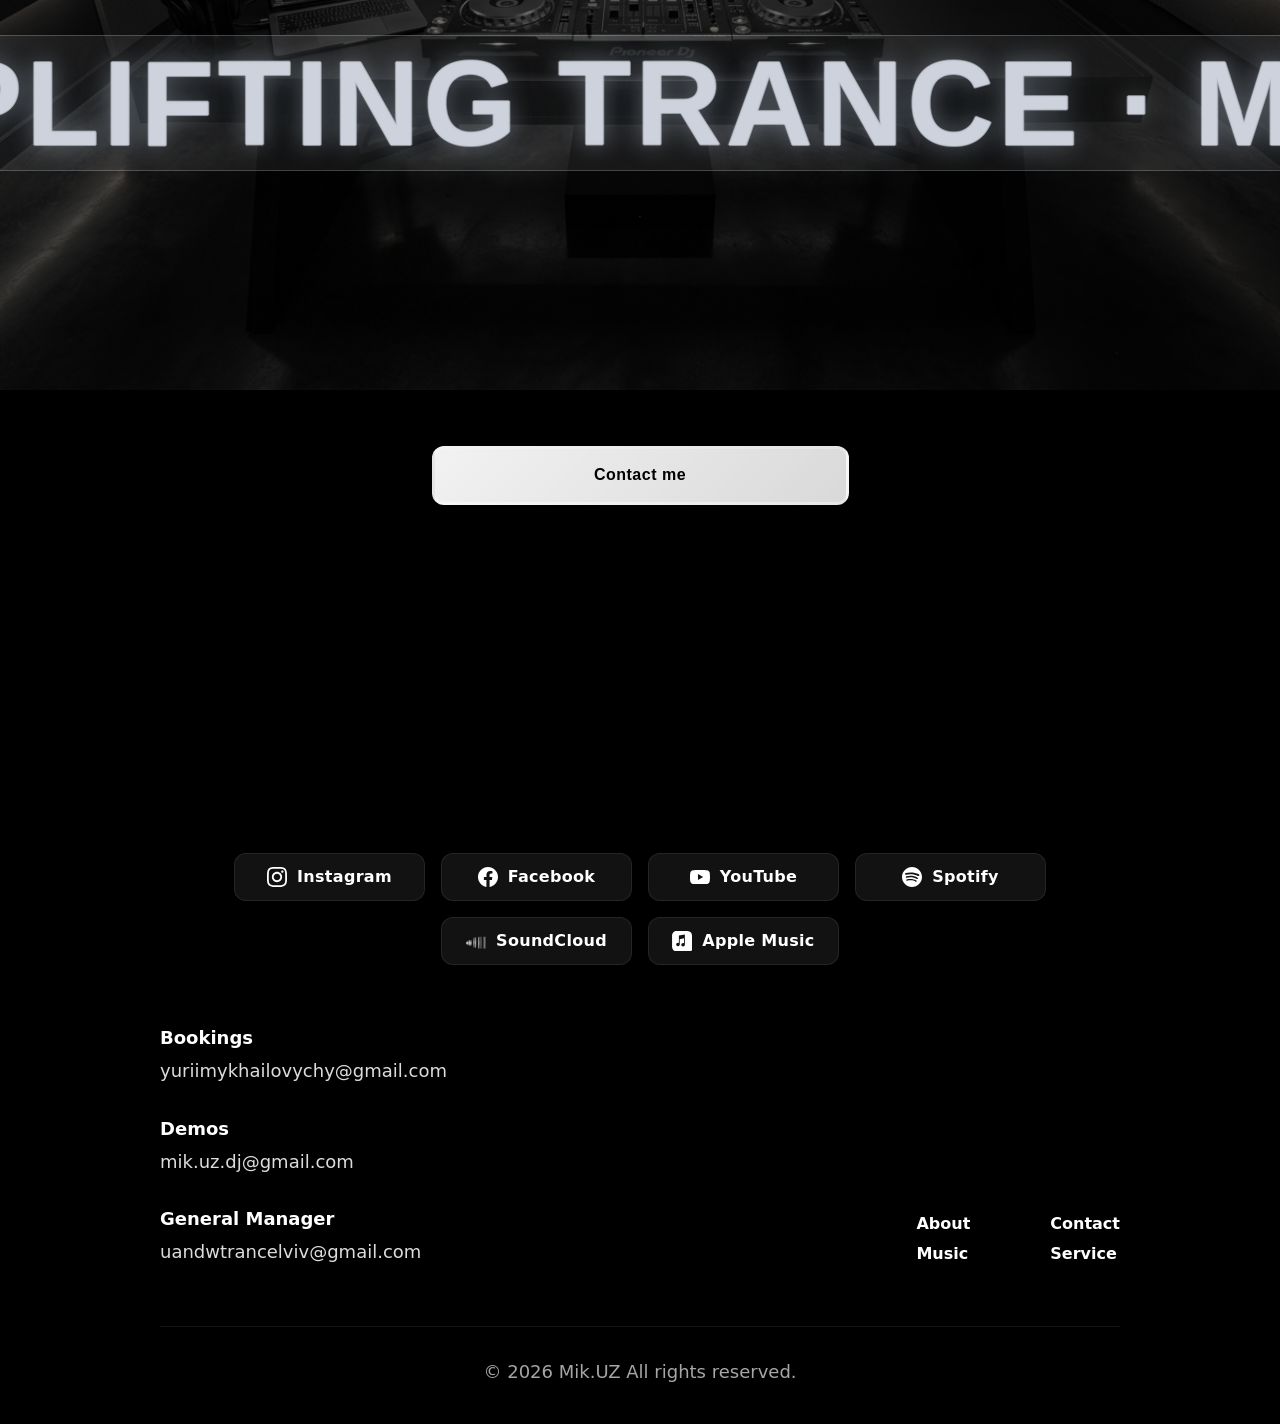
==== commit 12dfae7f: "video" ====
--- a/index.html
+++ b/index.html
@@ -205,7 +205,7 @@
       <div class="scroll-video-stage">
         <div class="scroll-video-frame" id="scrollVideoFrame">
           <video class="scroll-video" muted loop playsinline preload="auto" aria-hidden="true">
-            <source src="video/dj_2.mp4" type="video/mp4">
+             <source src="video/dj_2.mp4" type="video/mp4">
           </video>
           <div class="scroll-video-shade" aria-hidden="true"></div>
           <div class="scroll-video-curtain" aria-hidden="true"></div>
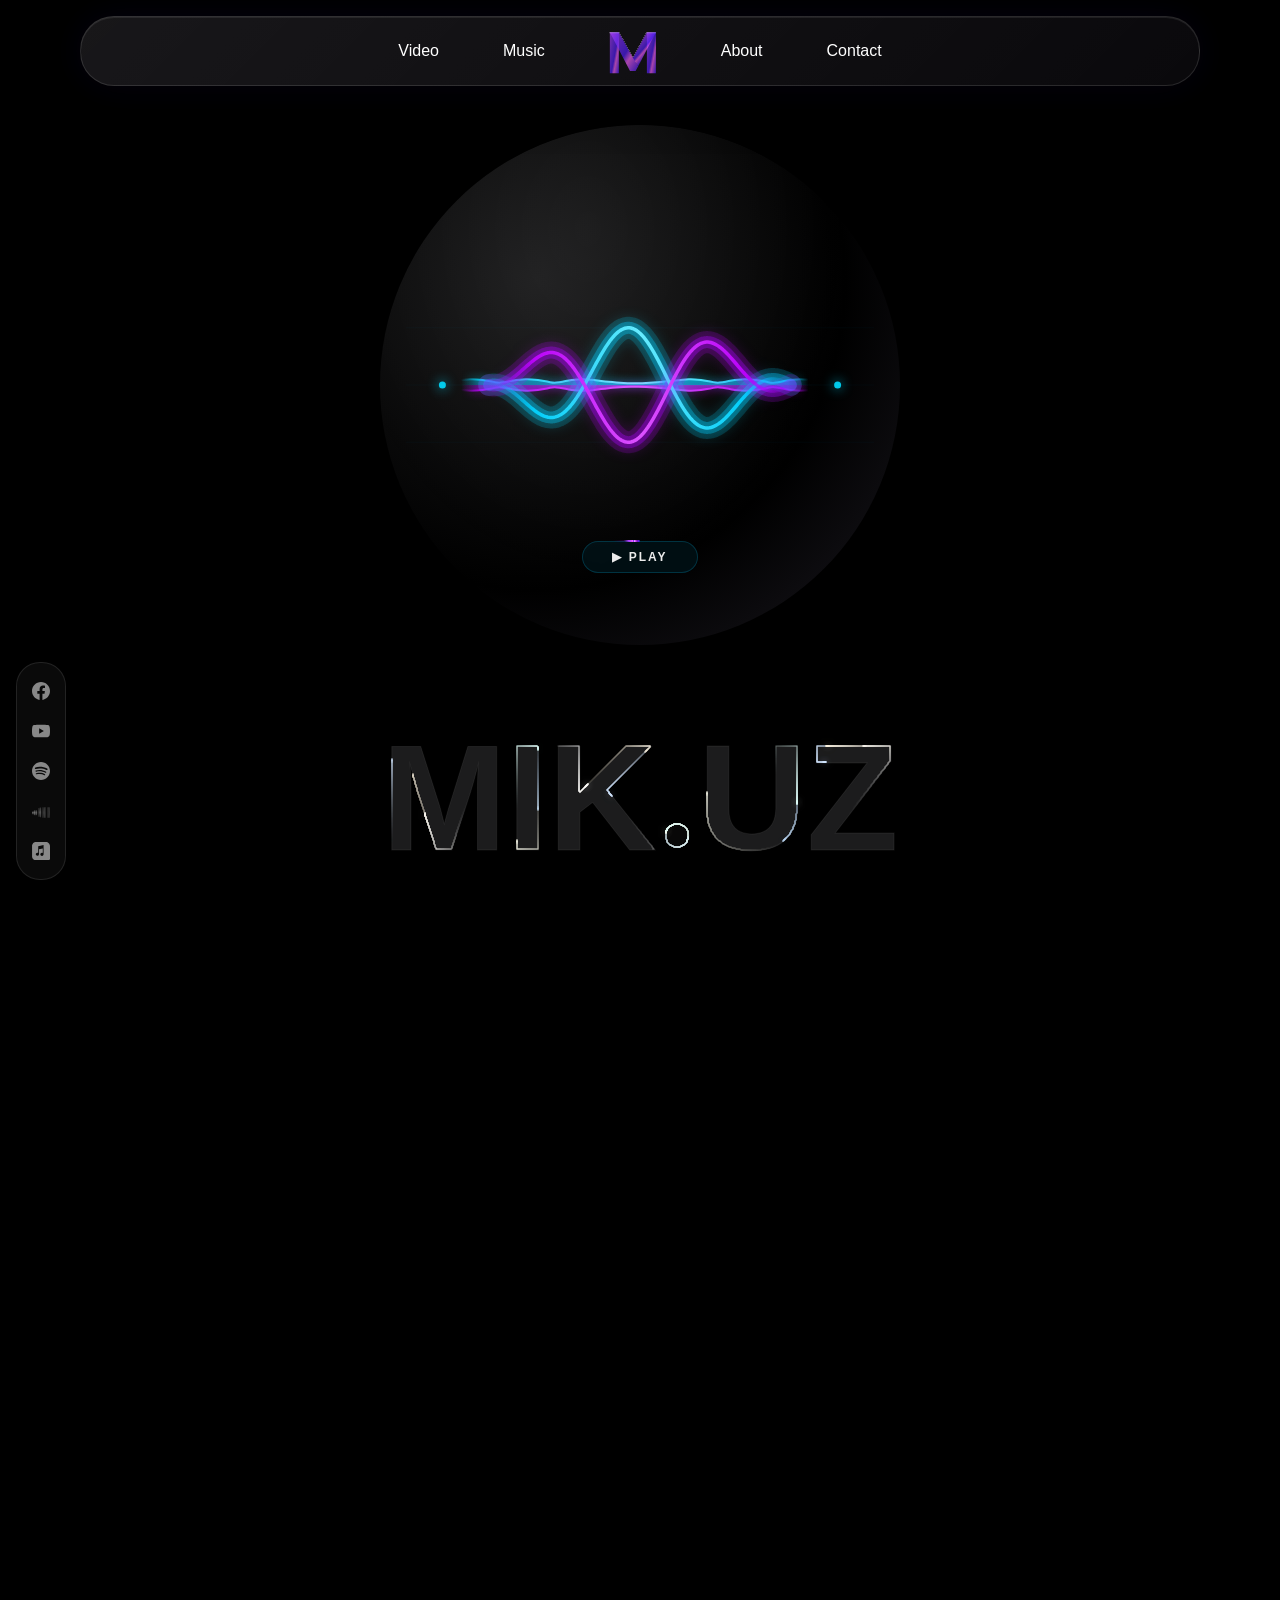
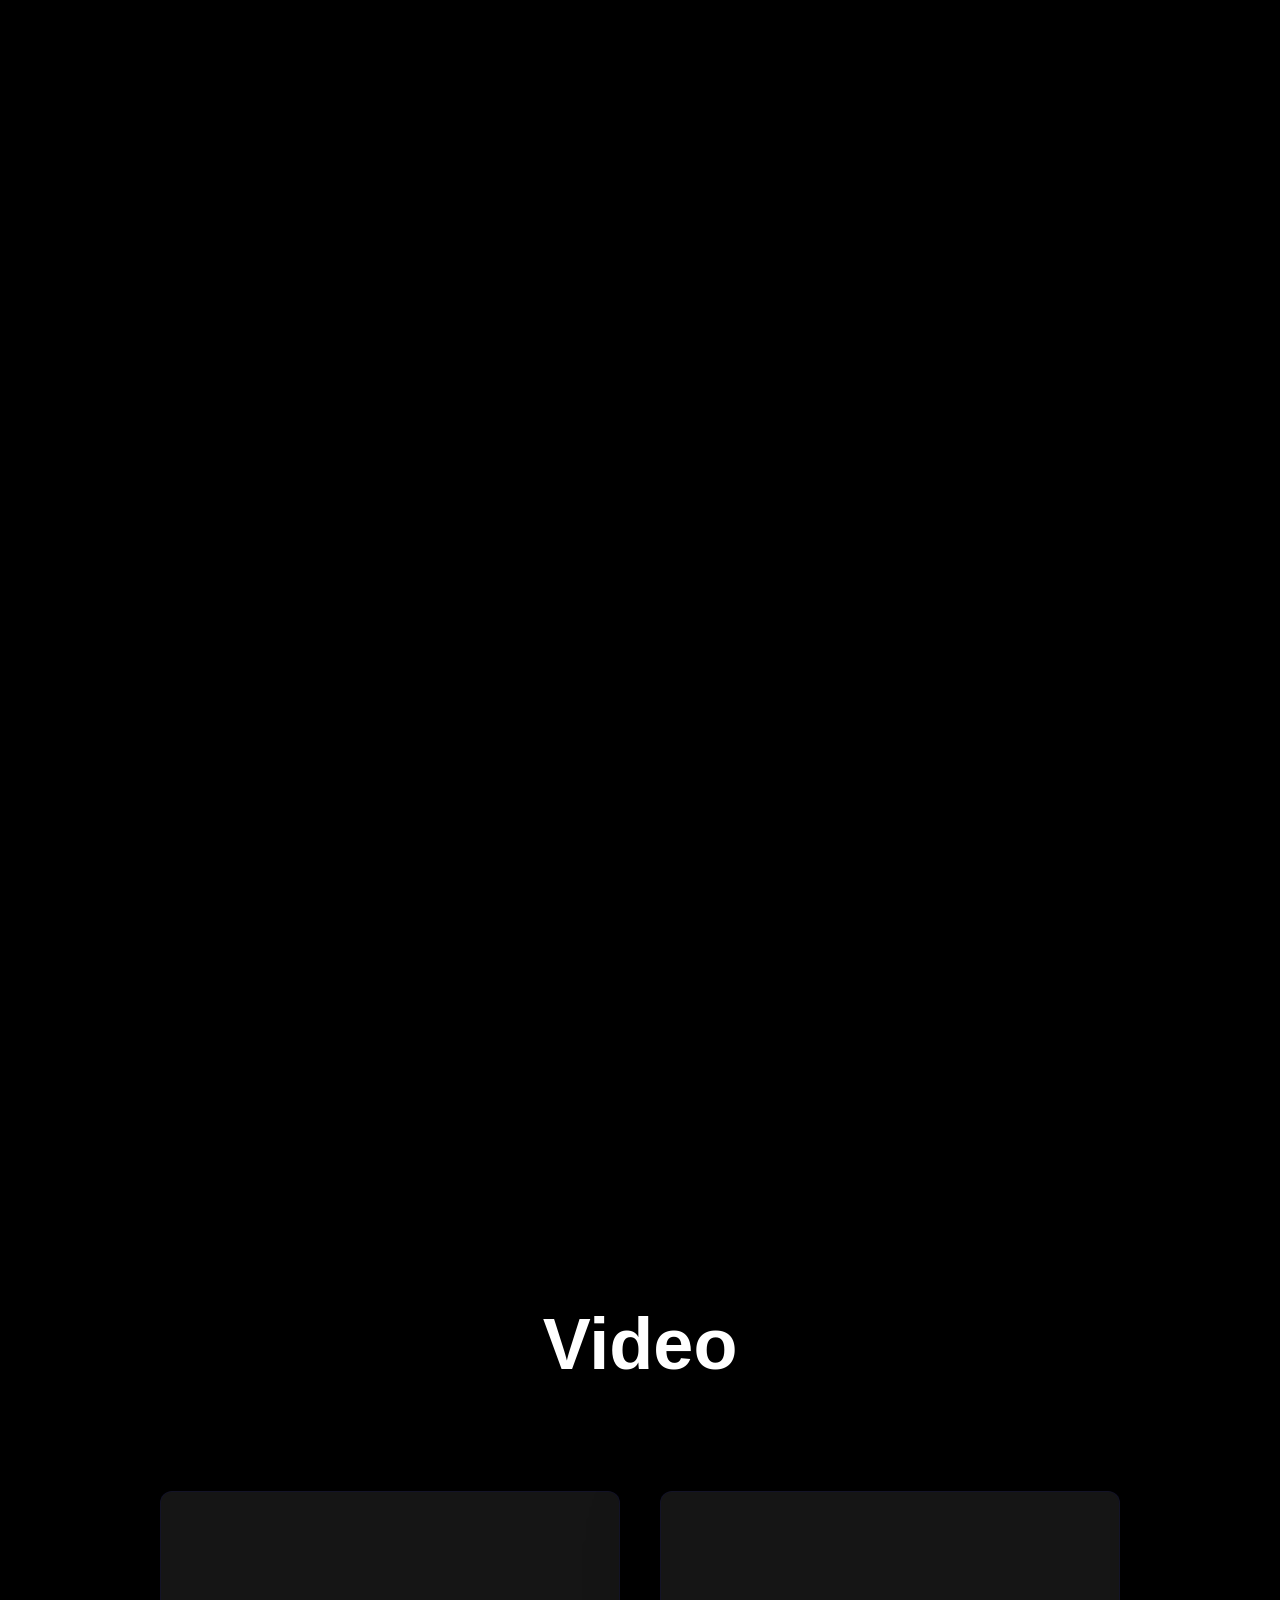
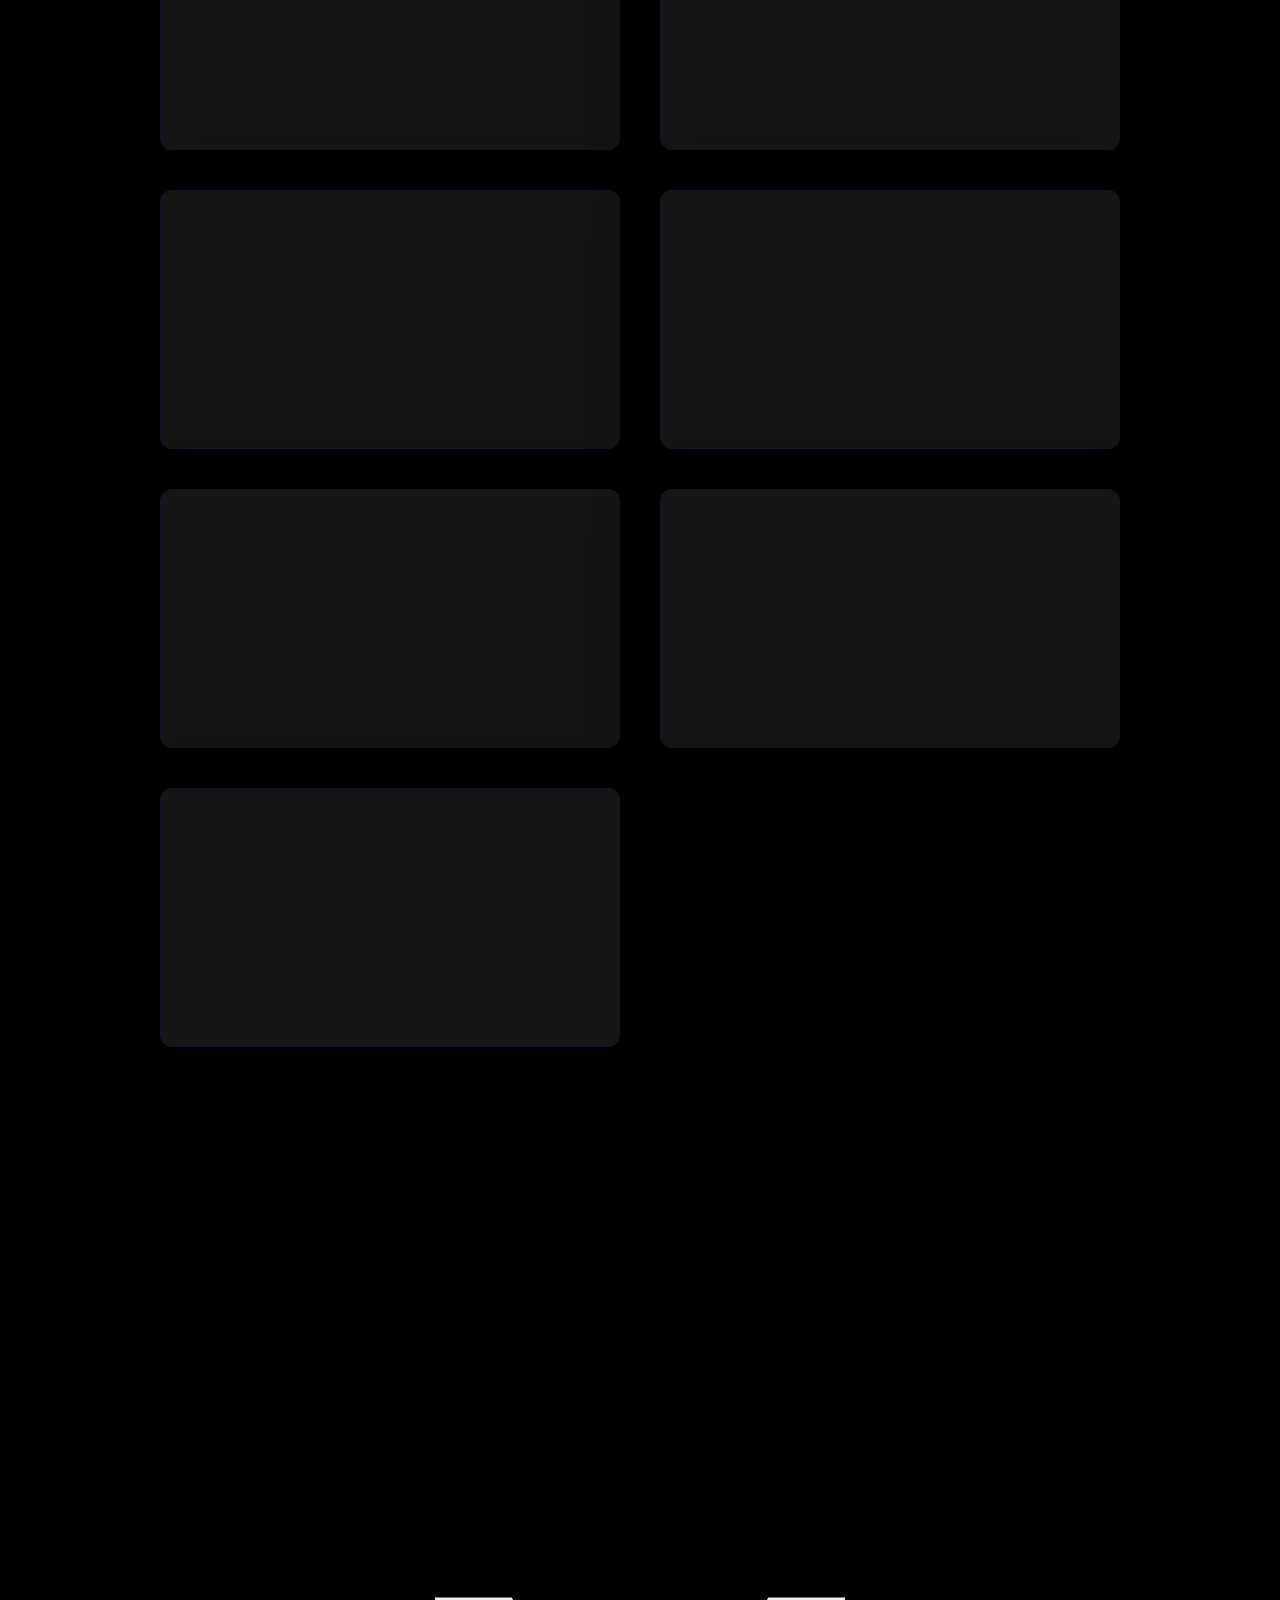
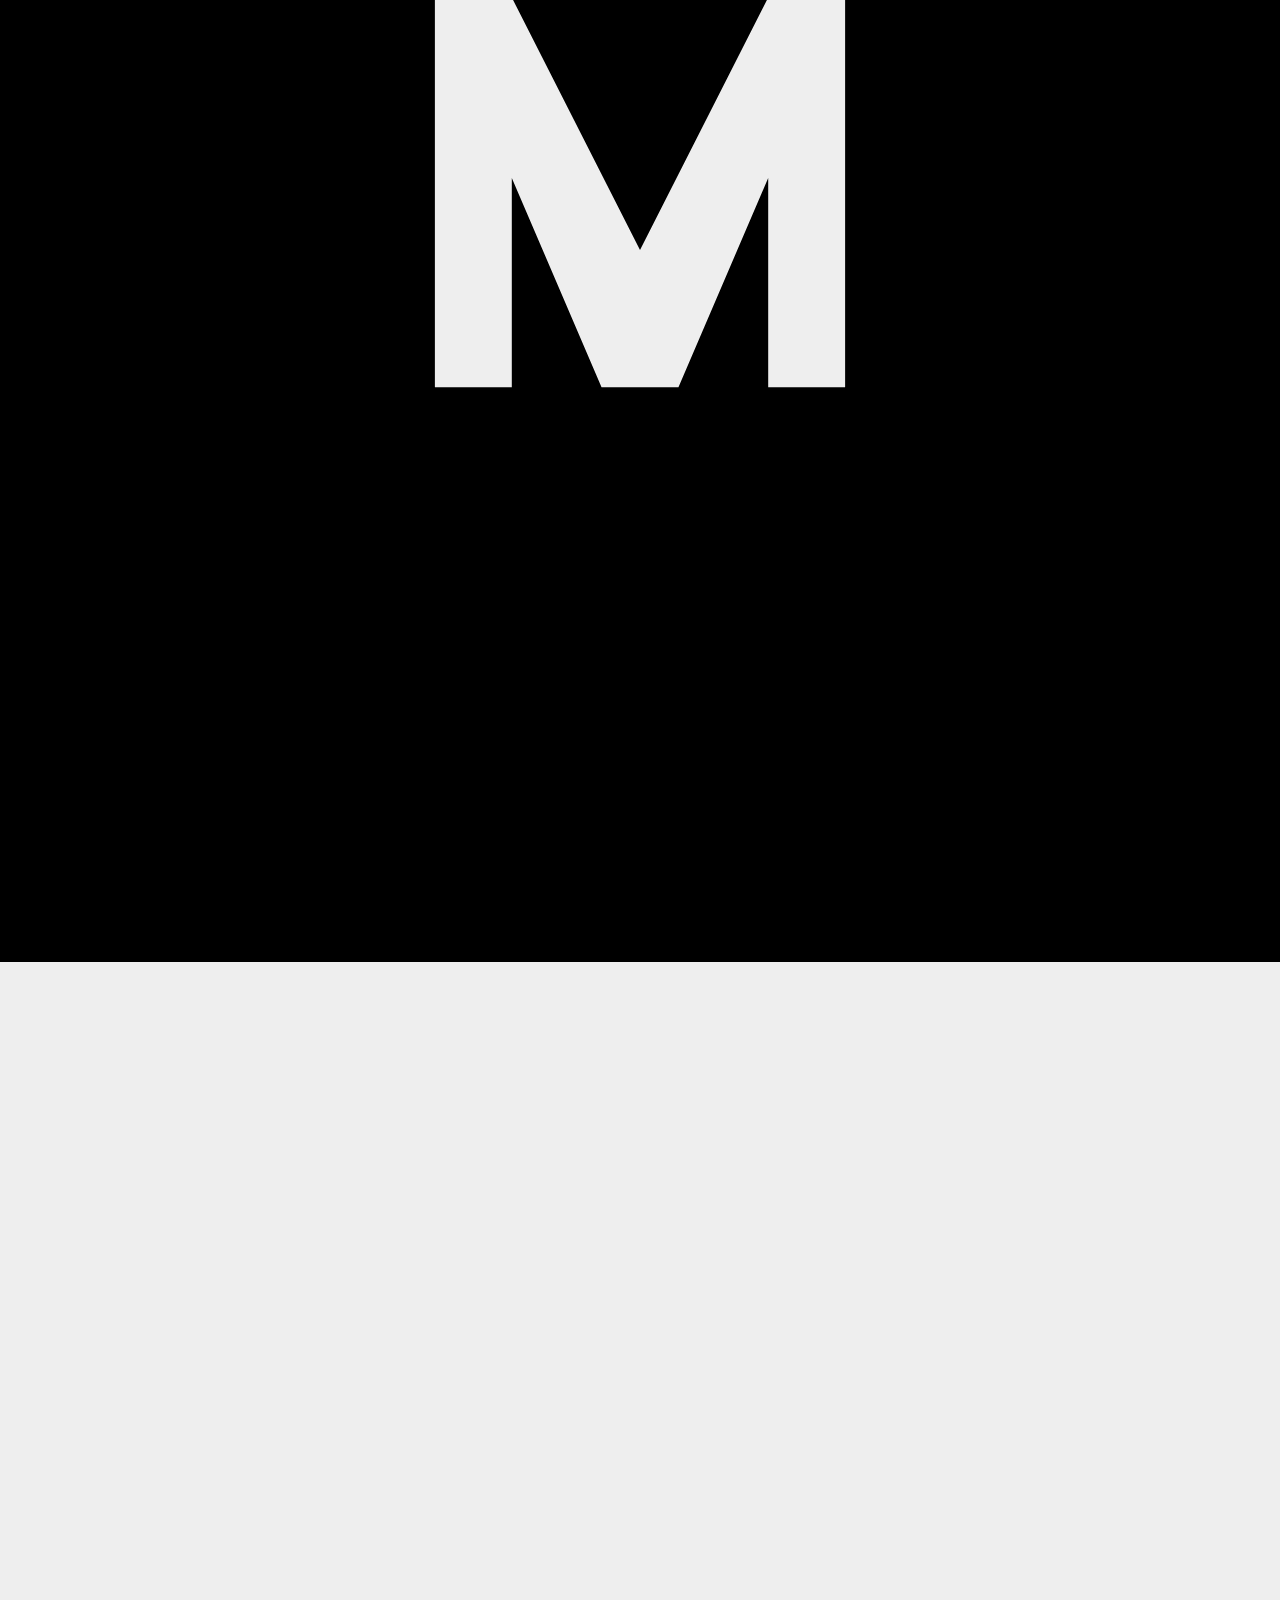
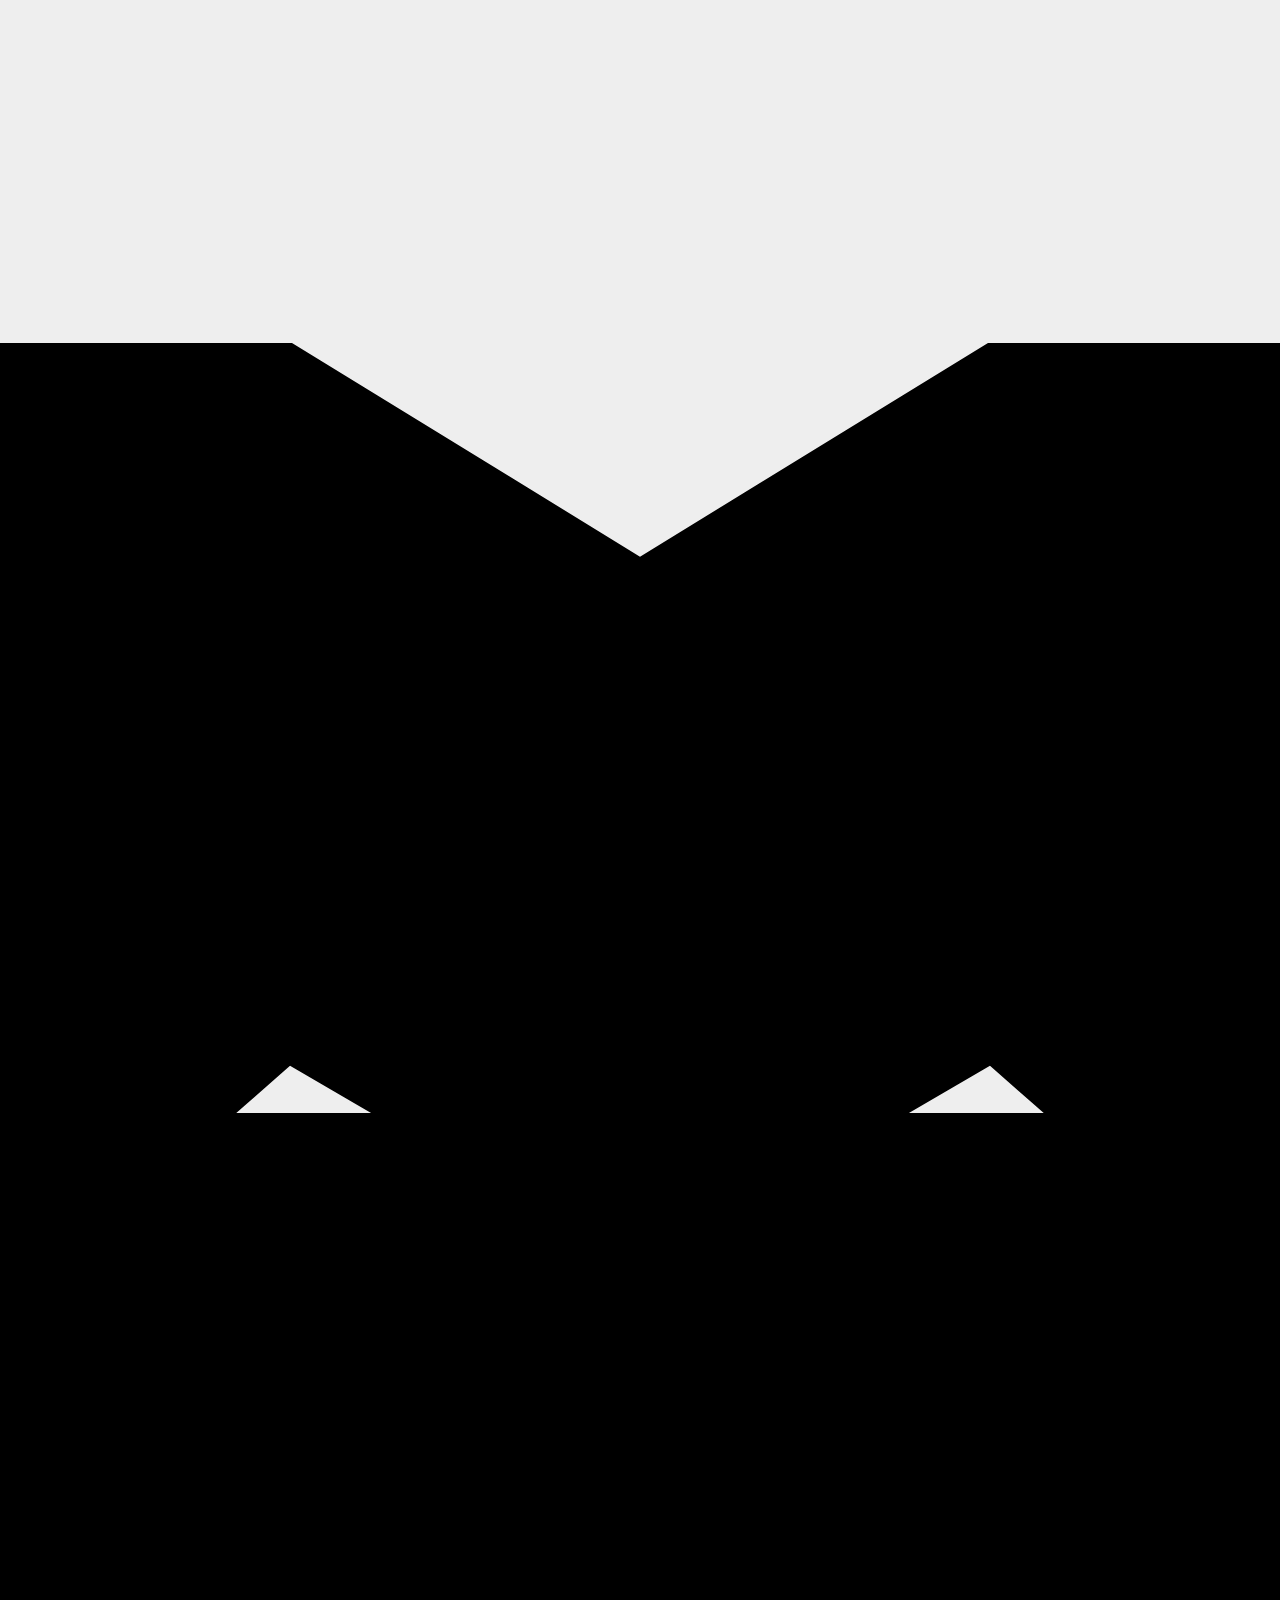
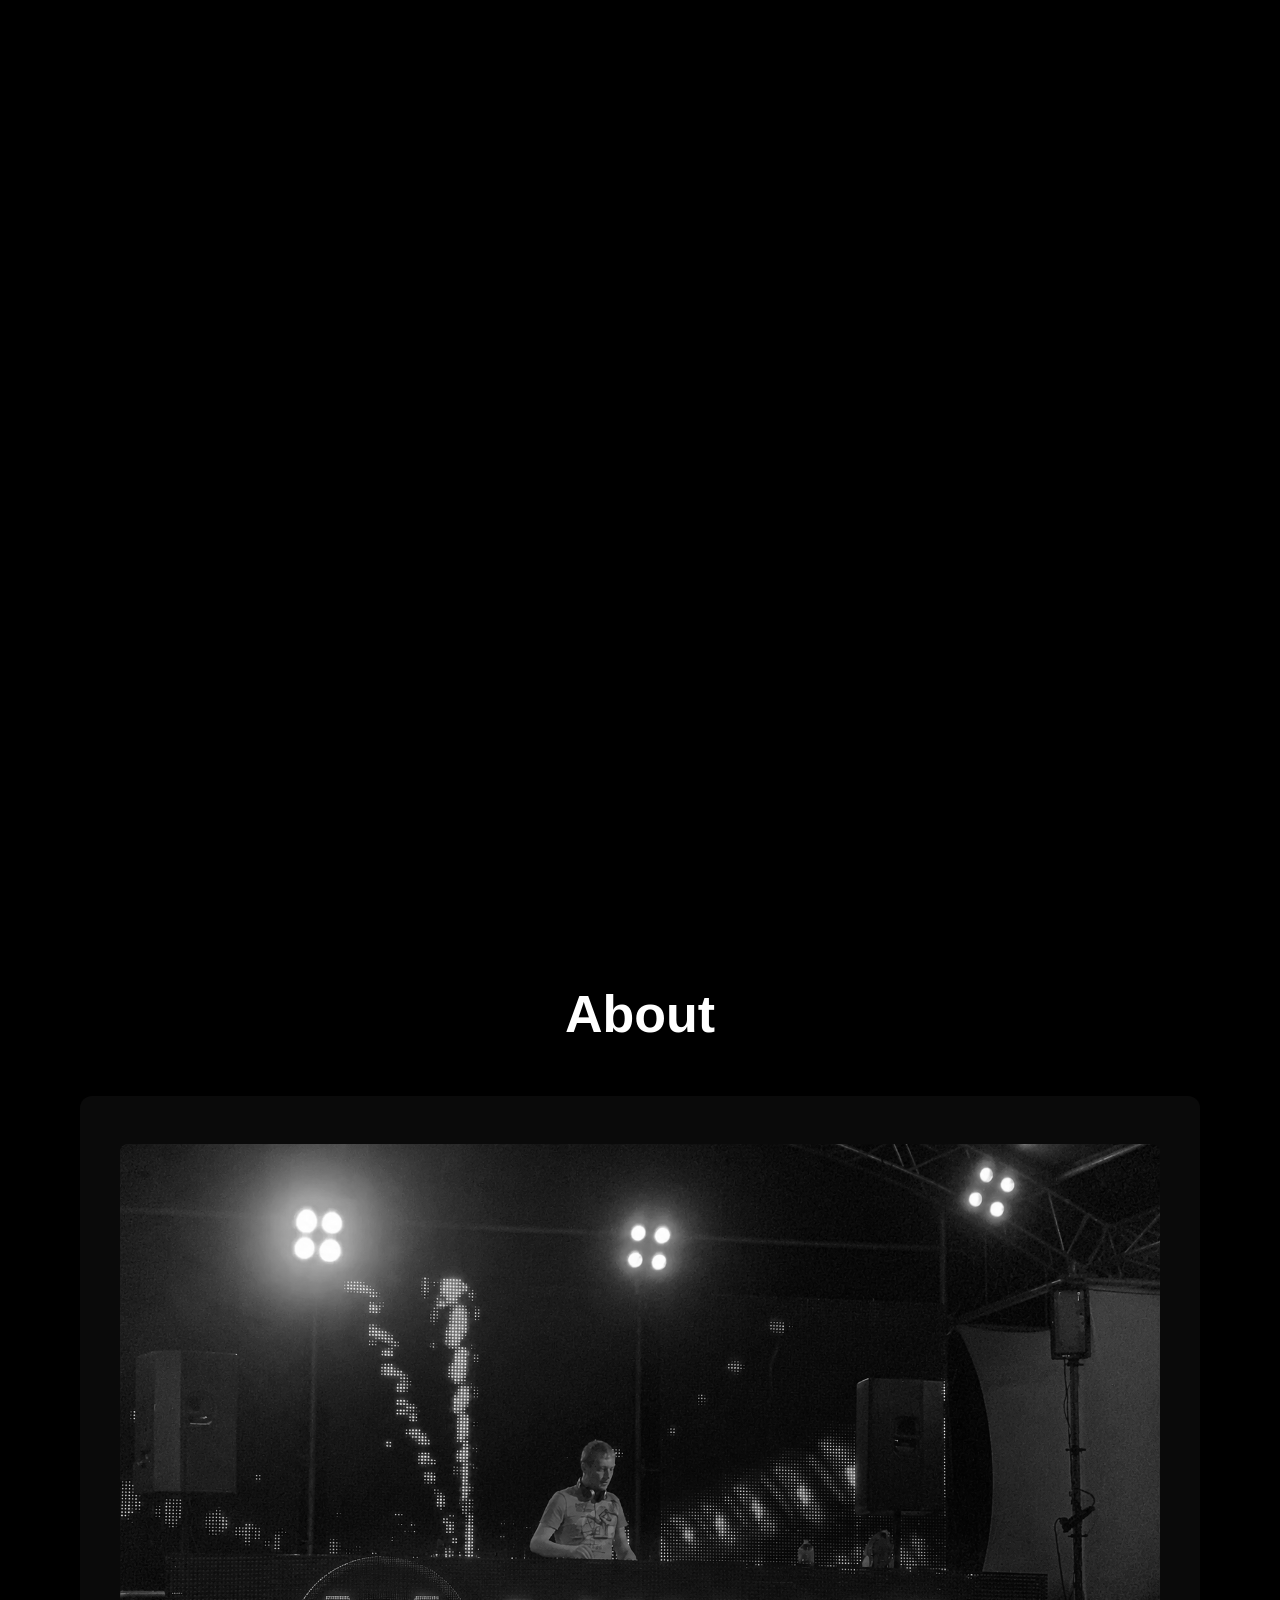
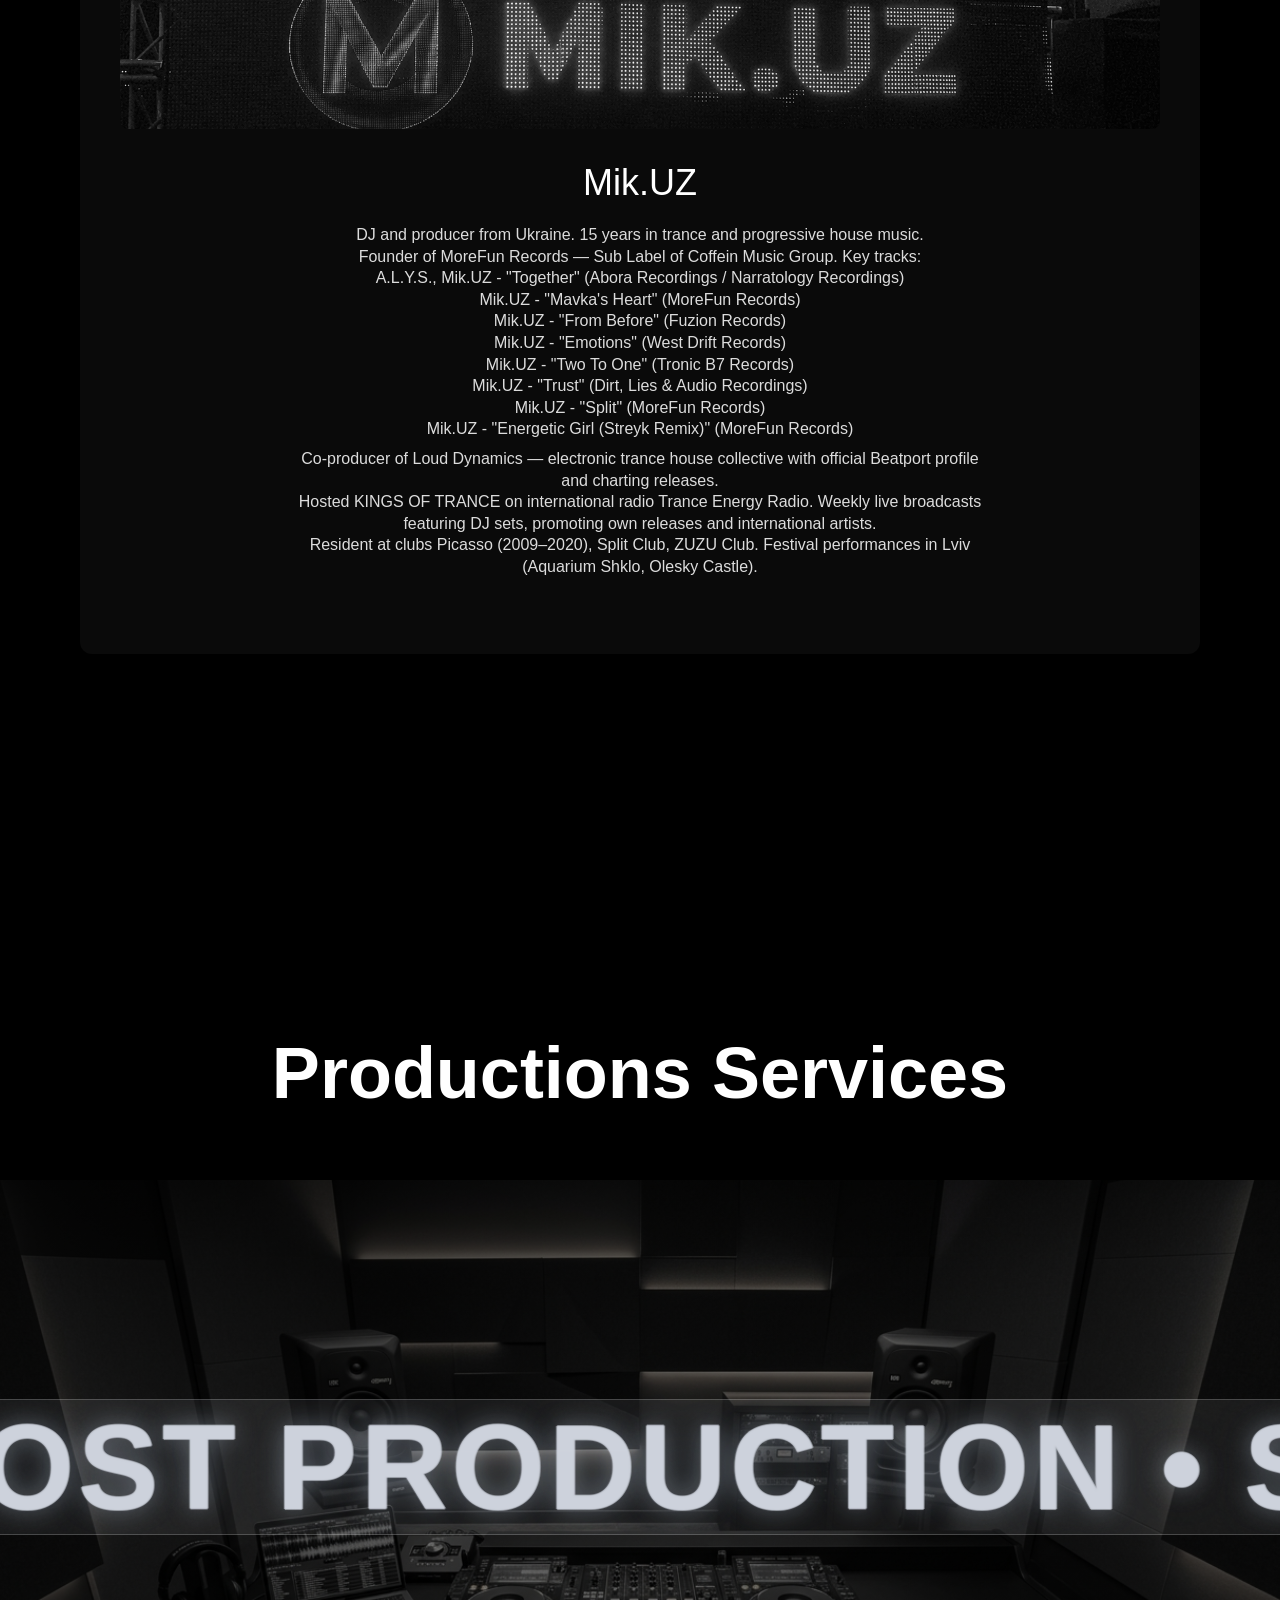
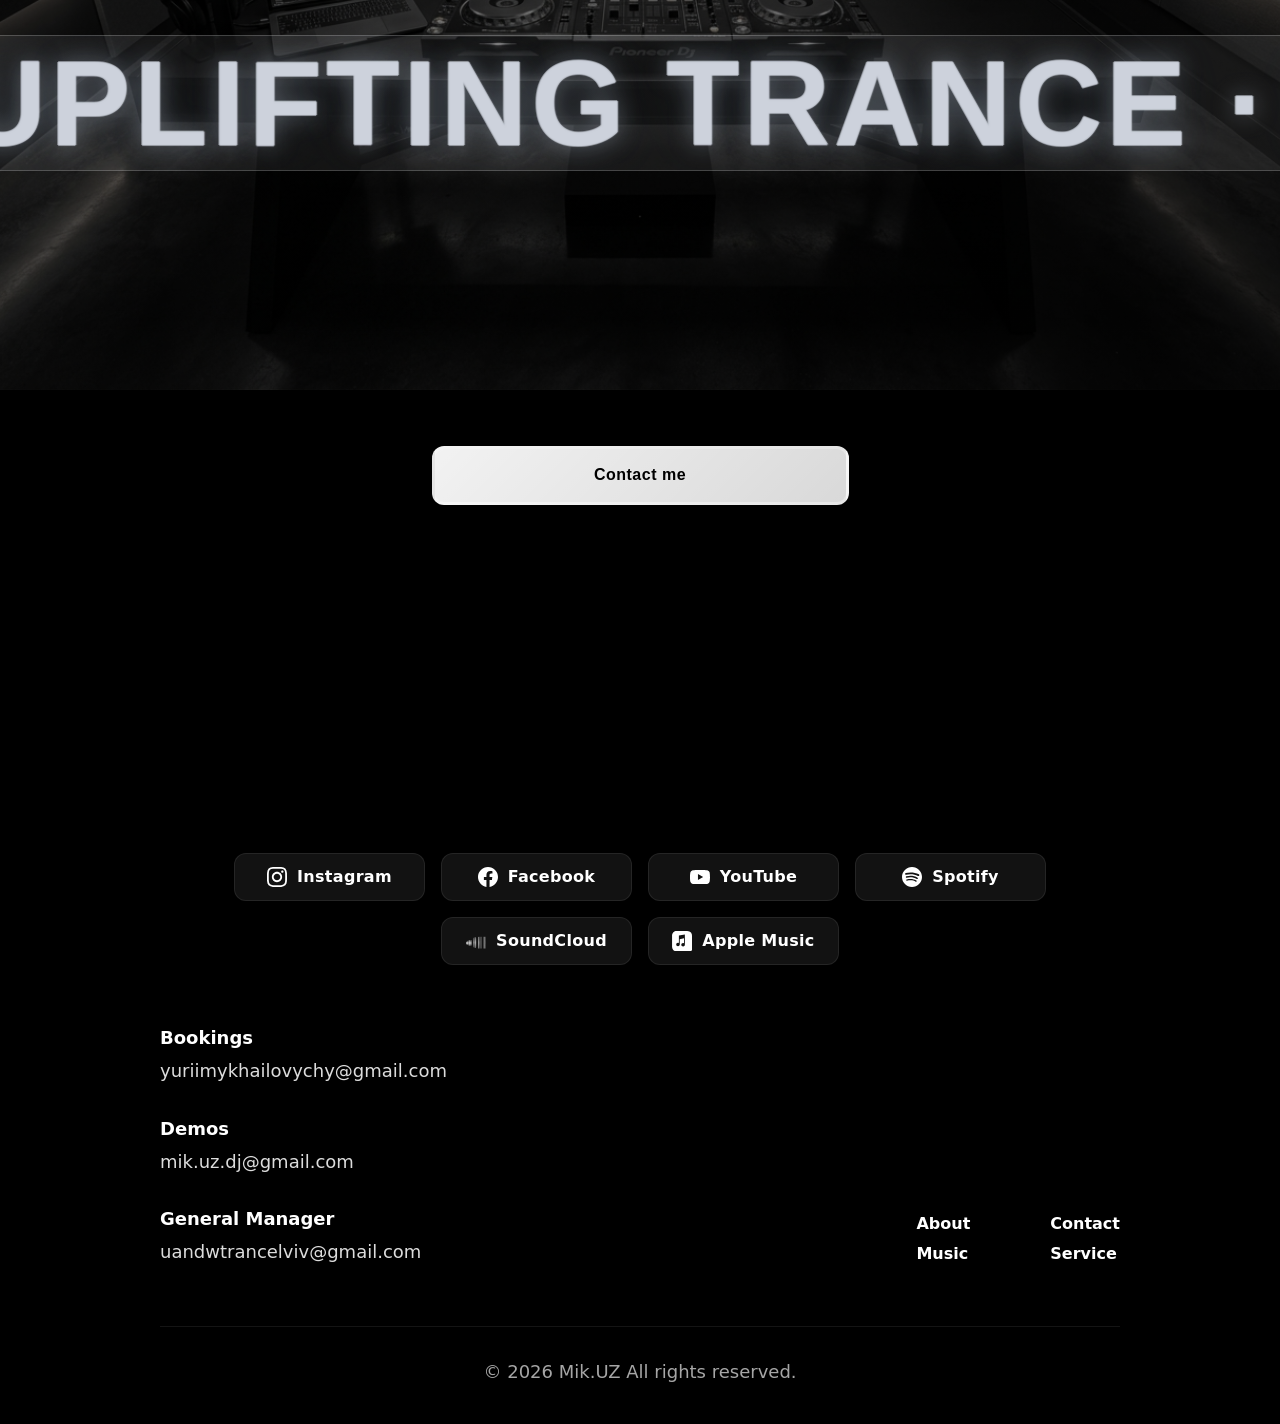
==== commit a4cf2c48: "Update index.html" ====
--- a/index.html
+++ b/index.html
@@ -204,8 +204,8 @@
     <section class="scroll-video-section" aria-label="Mik.UZ DJ performance video">
       <div class="scroll-video-stage">
         <div class="scroll-video-frame" id="scrollVideoFrame">
-          <video class="scroll-video" muted loop playsinline preload="auto" aria-hidden="true">
-             <source src="video/dj_2.mp4" type="video/mp4">
+          <video class="scroll-video" muted loop playsinline preload="none" aria-hidden="true">
+            <source data-src="video/dj_2.mp4" type="video/mp4">
           </video>
           <div class="scroll-video-shade" aria-hidden="true"></div>
           <div class="scroll-video-curtain" aria-hidden="true"></div>
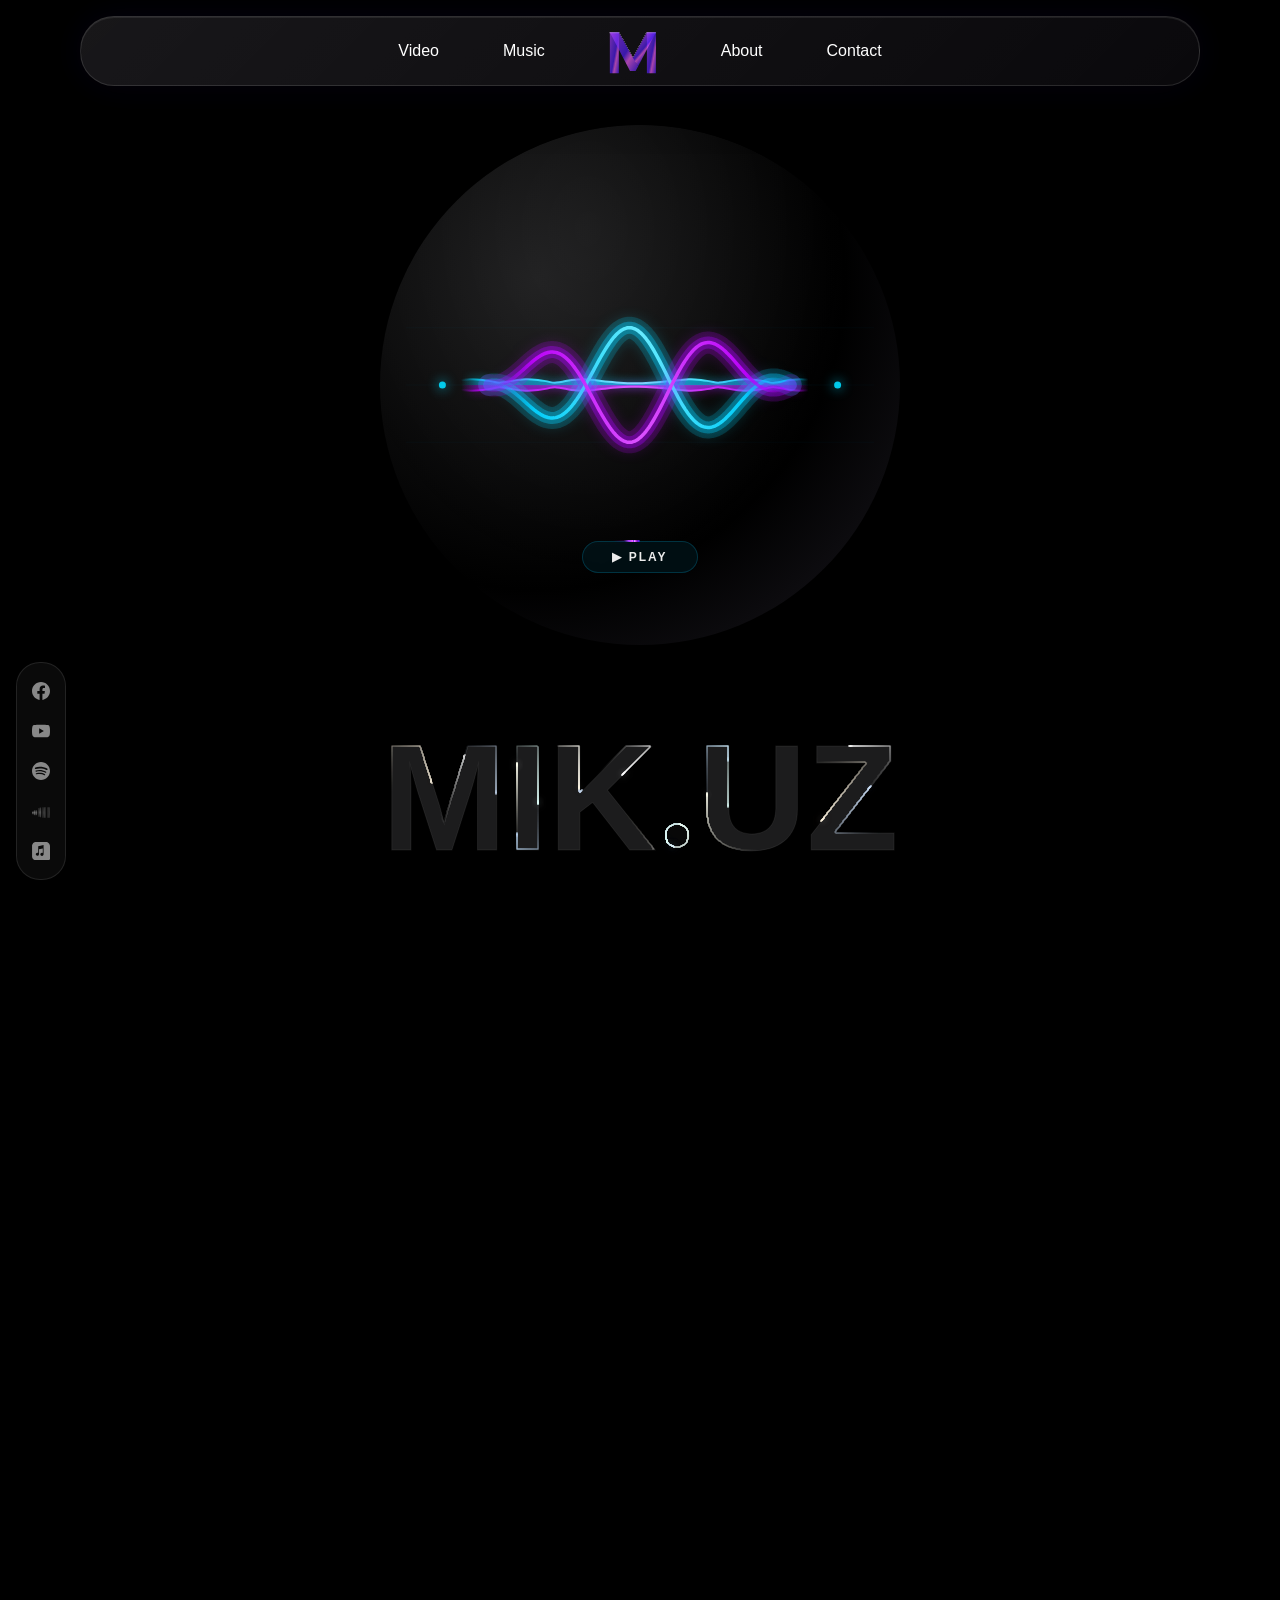
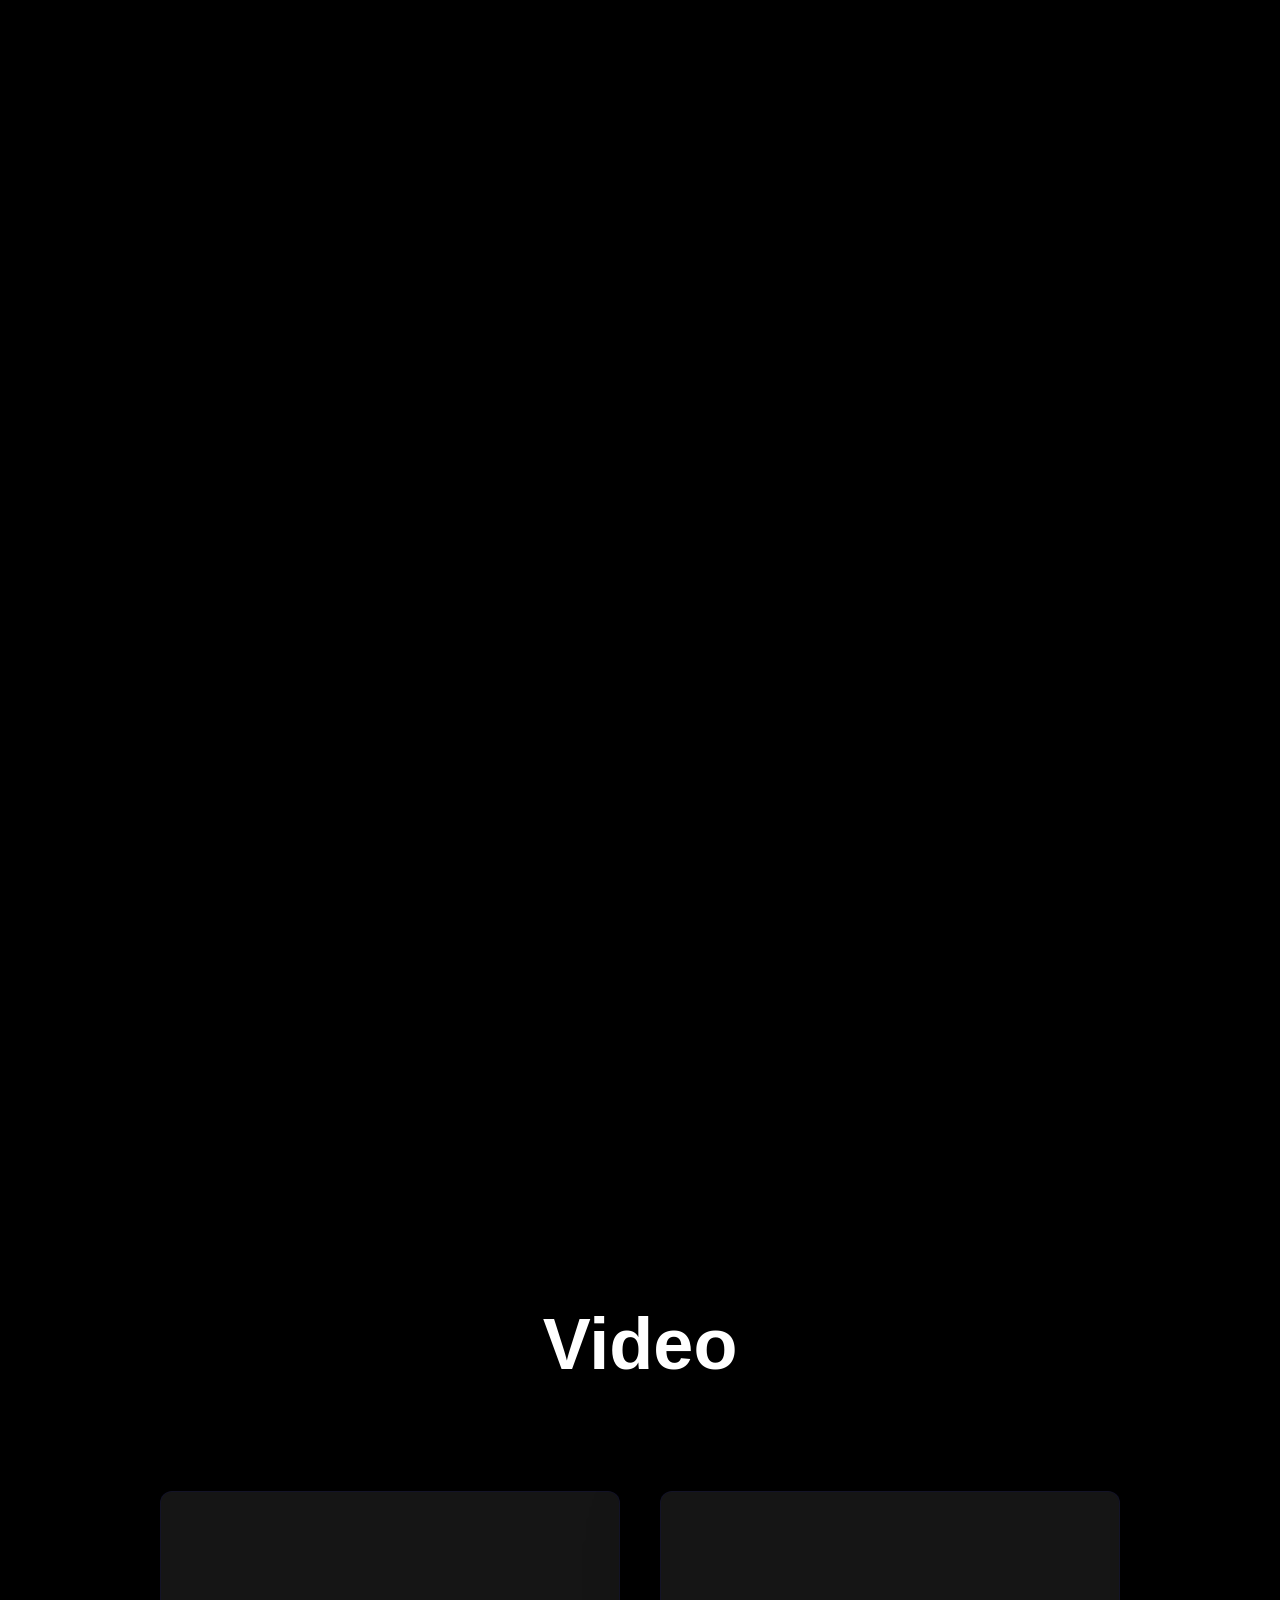
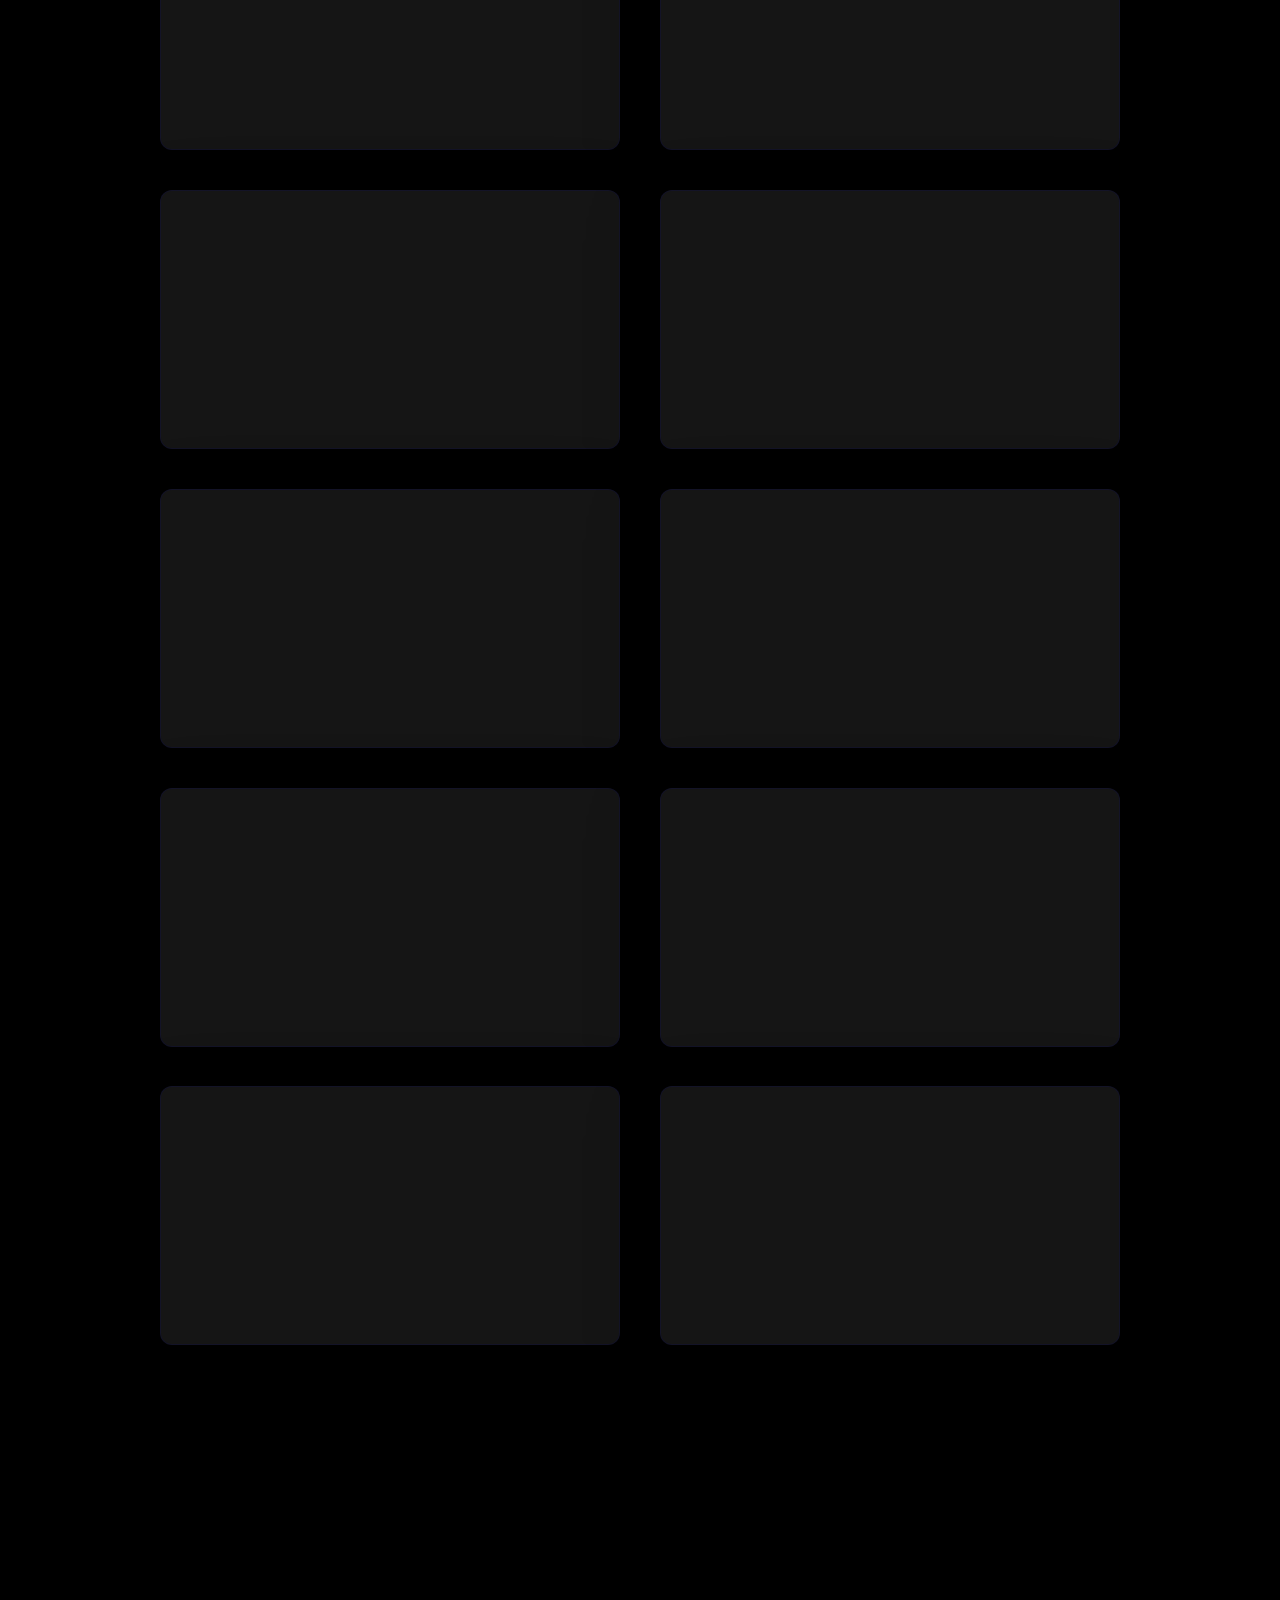
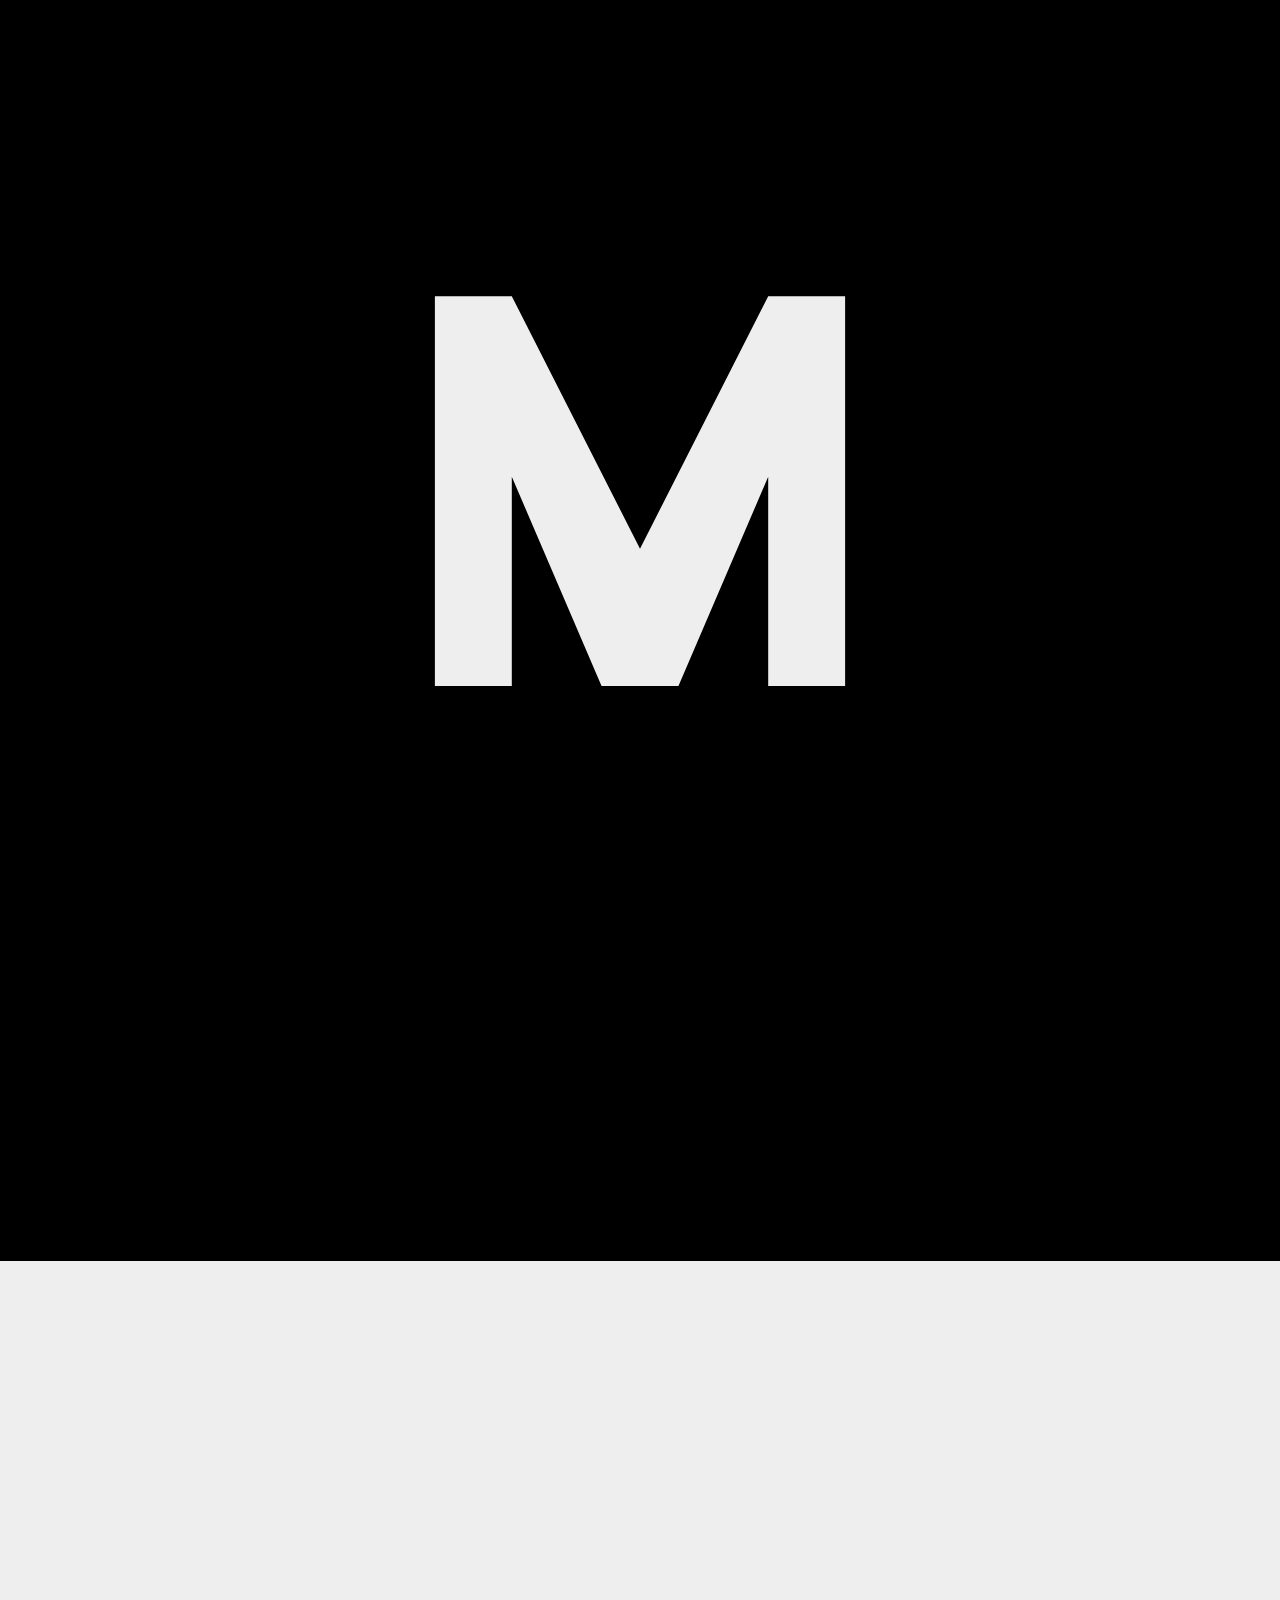
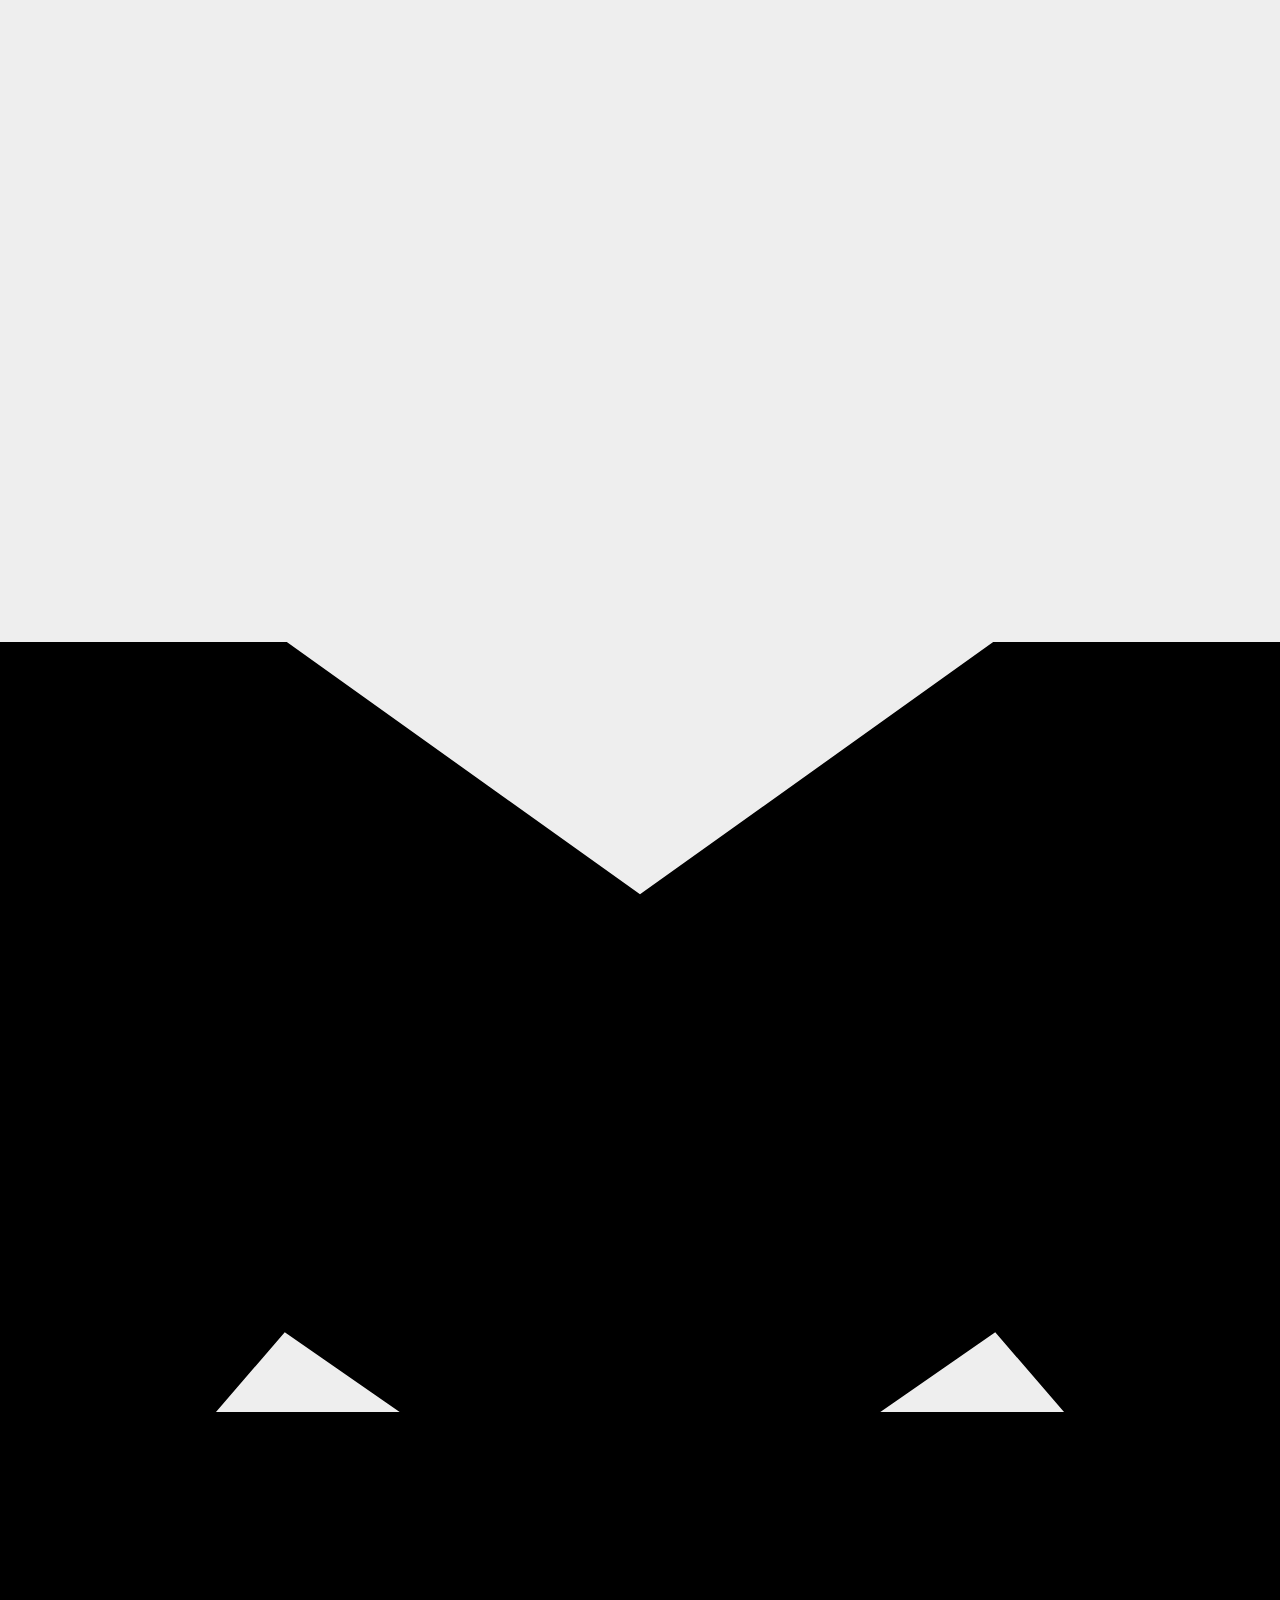
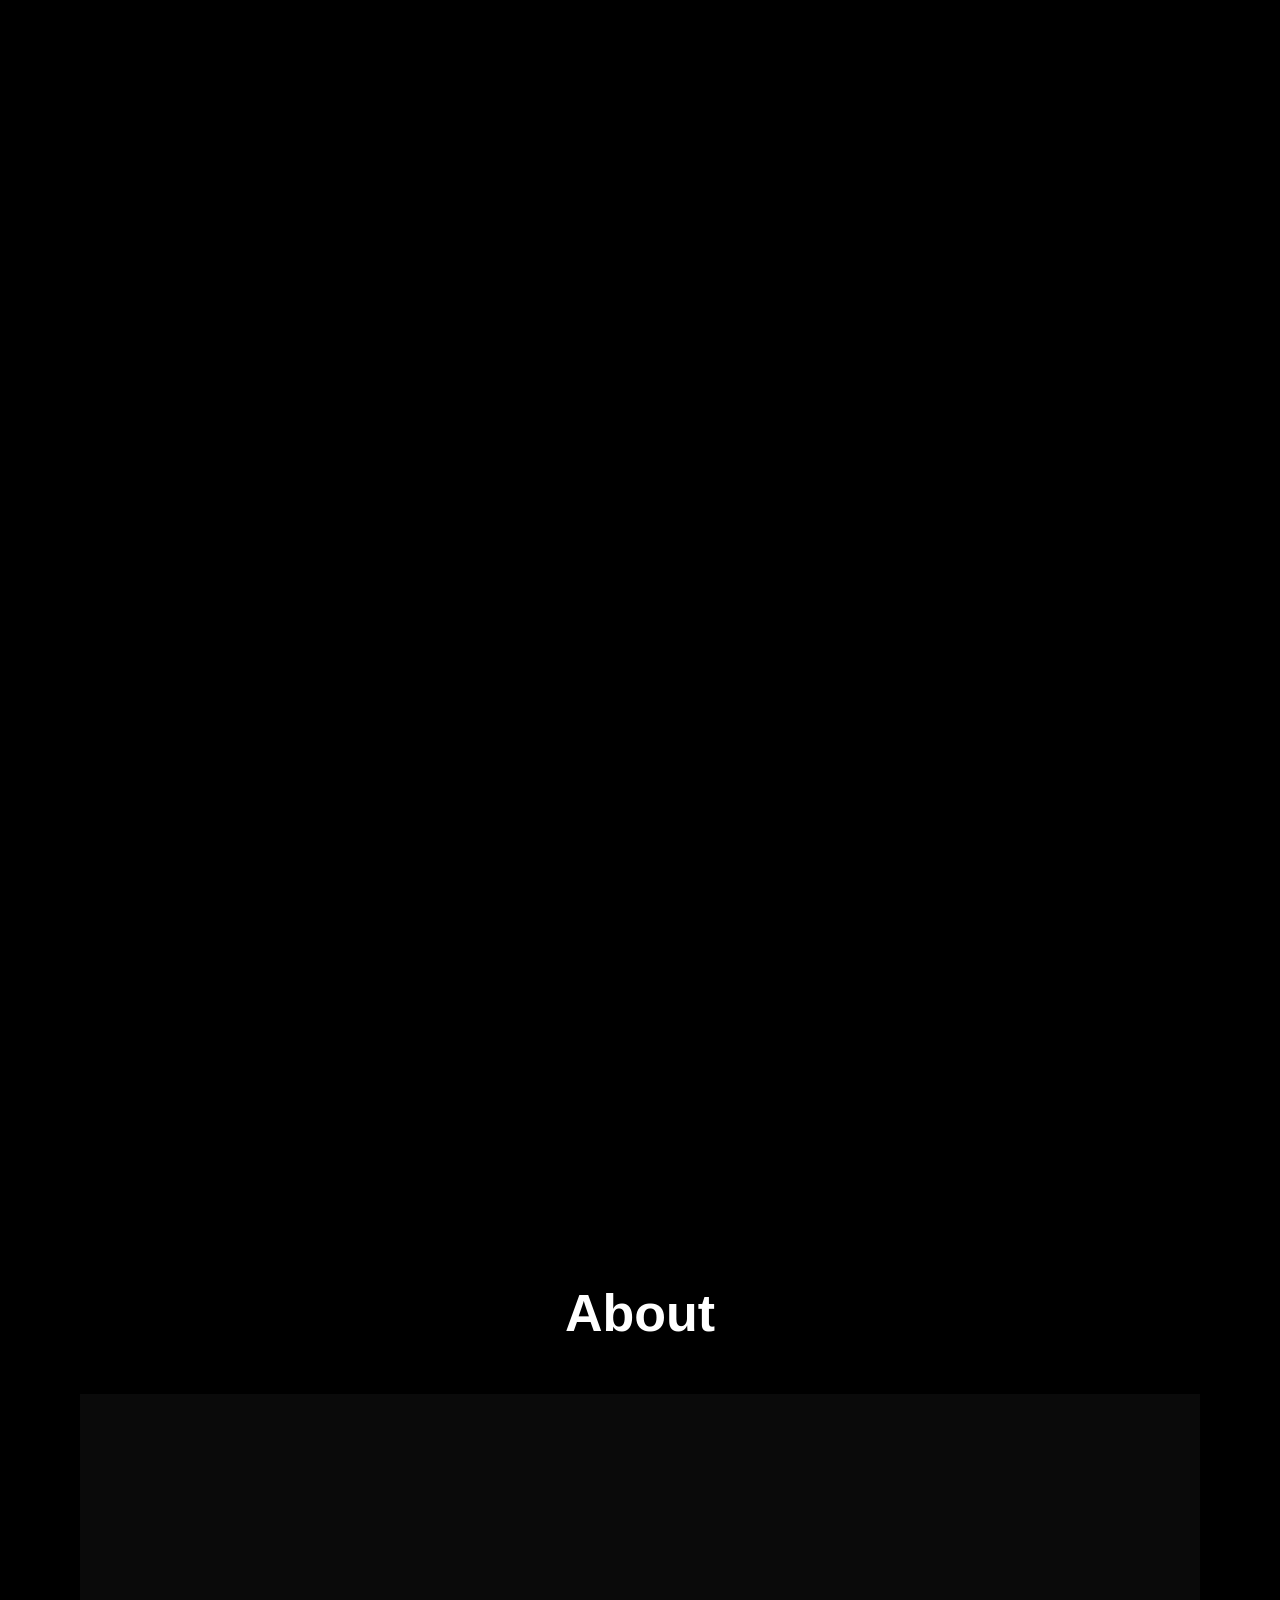
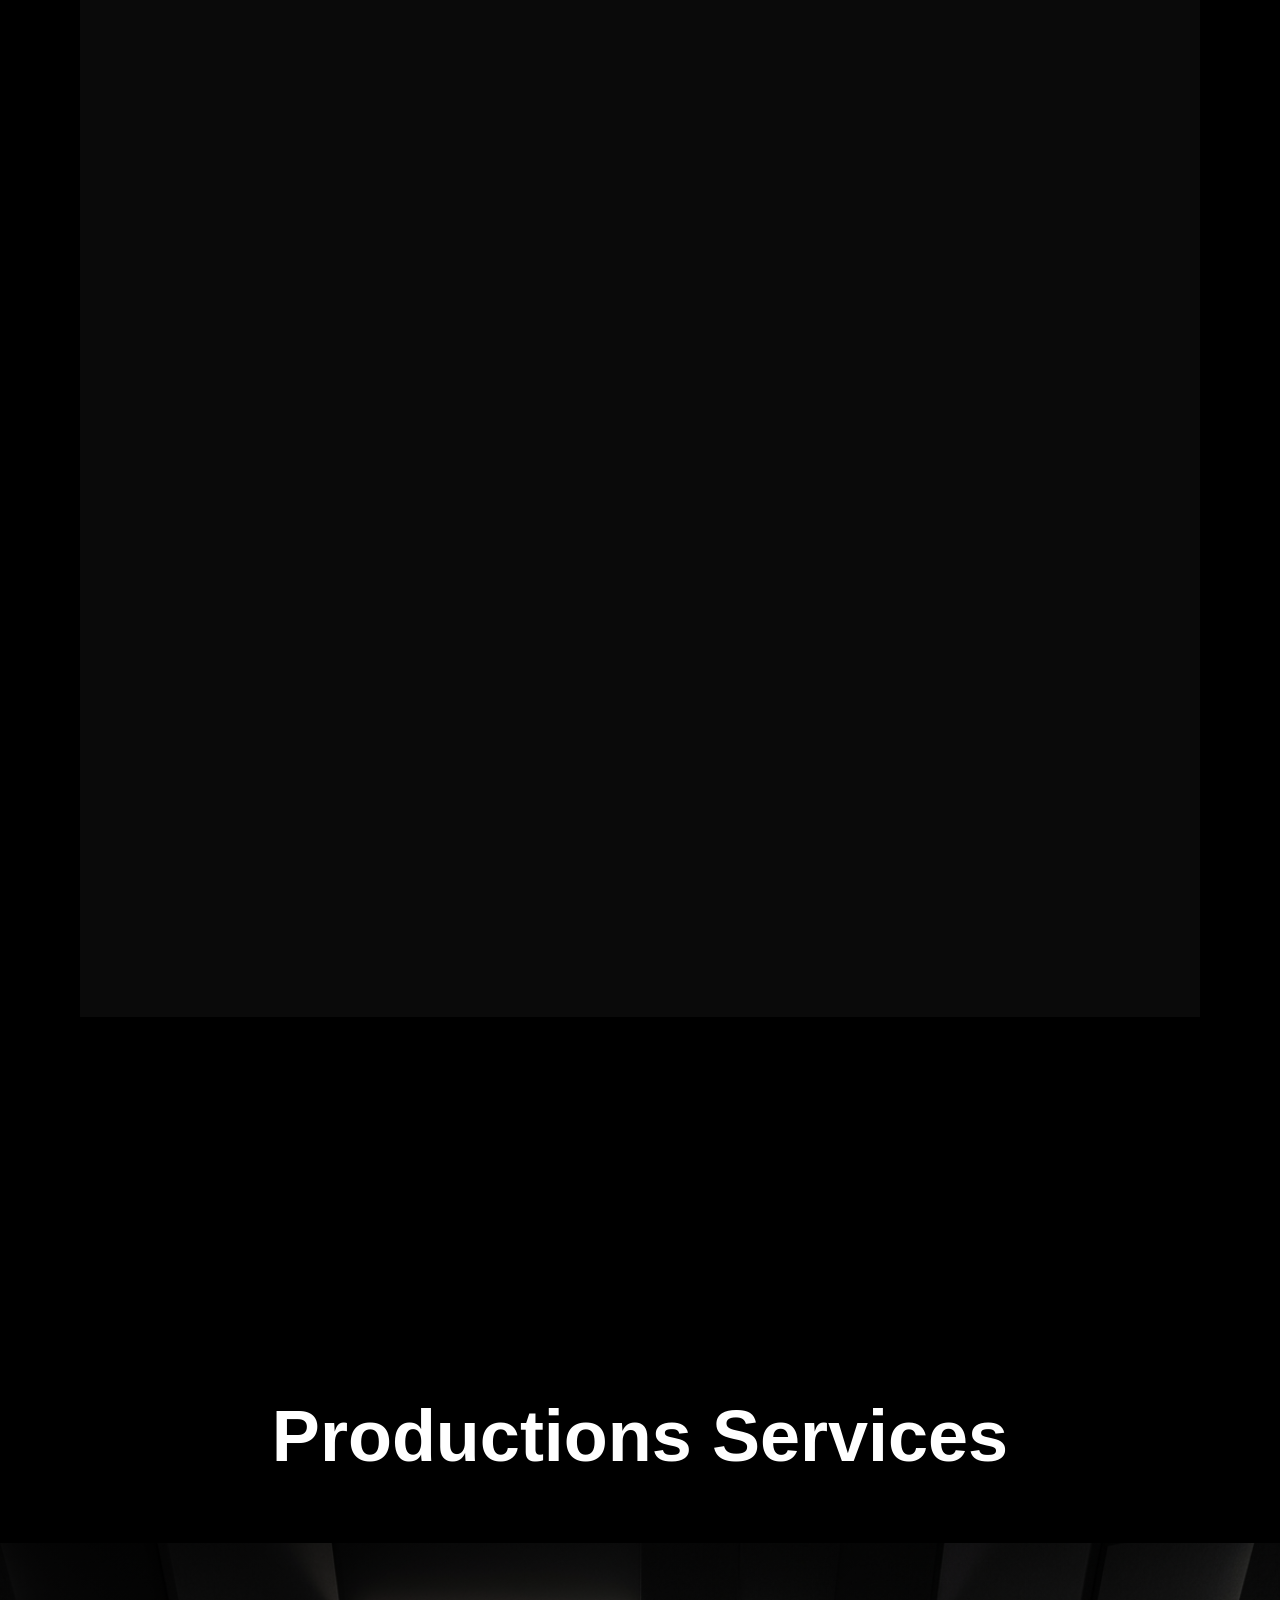
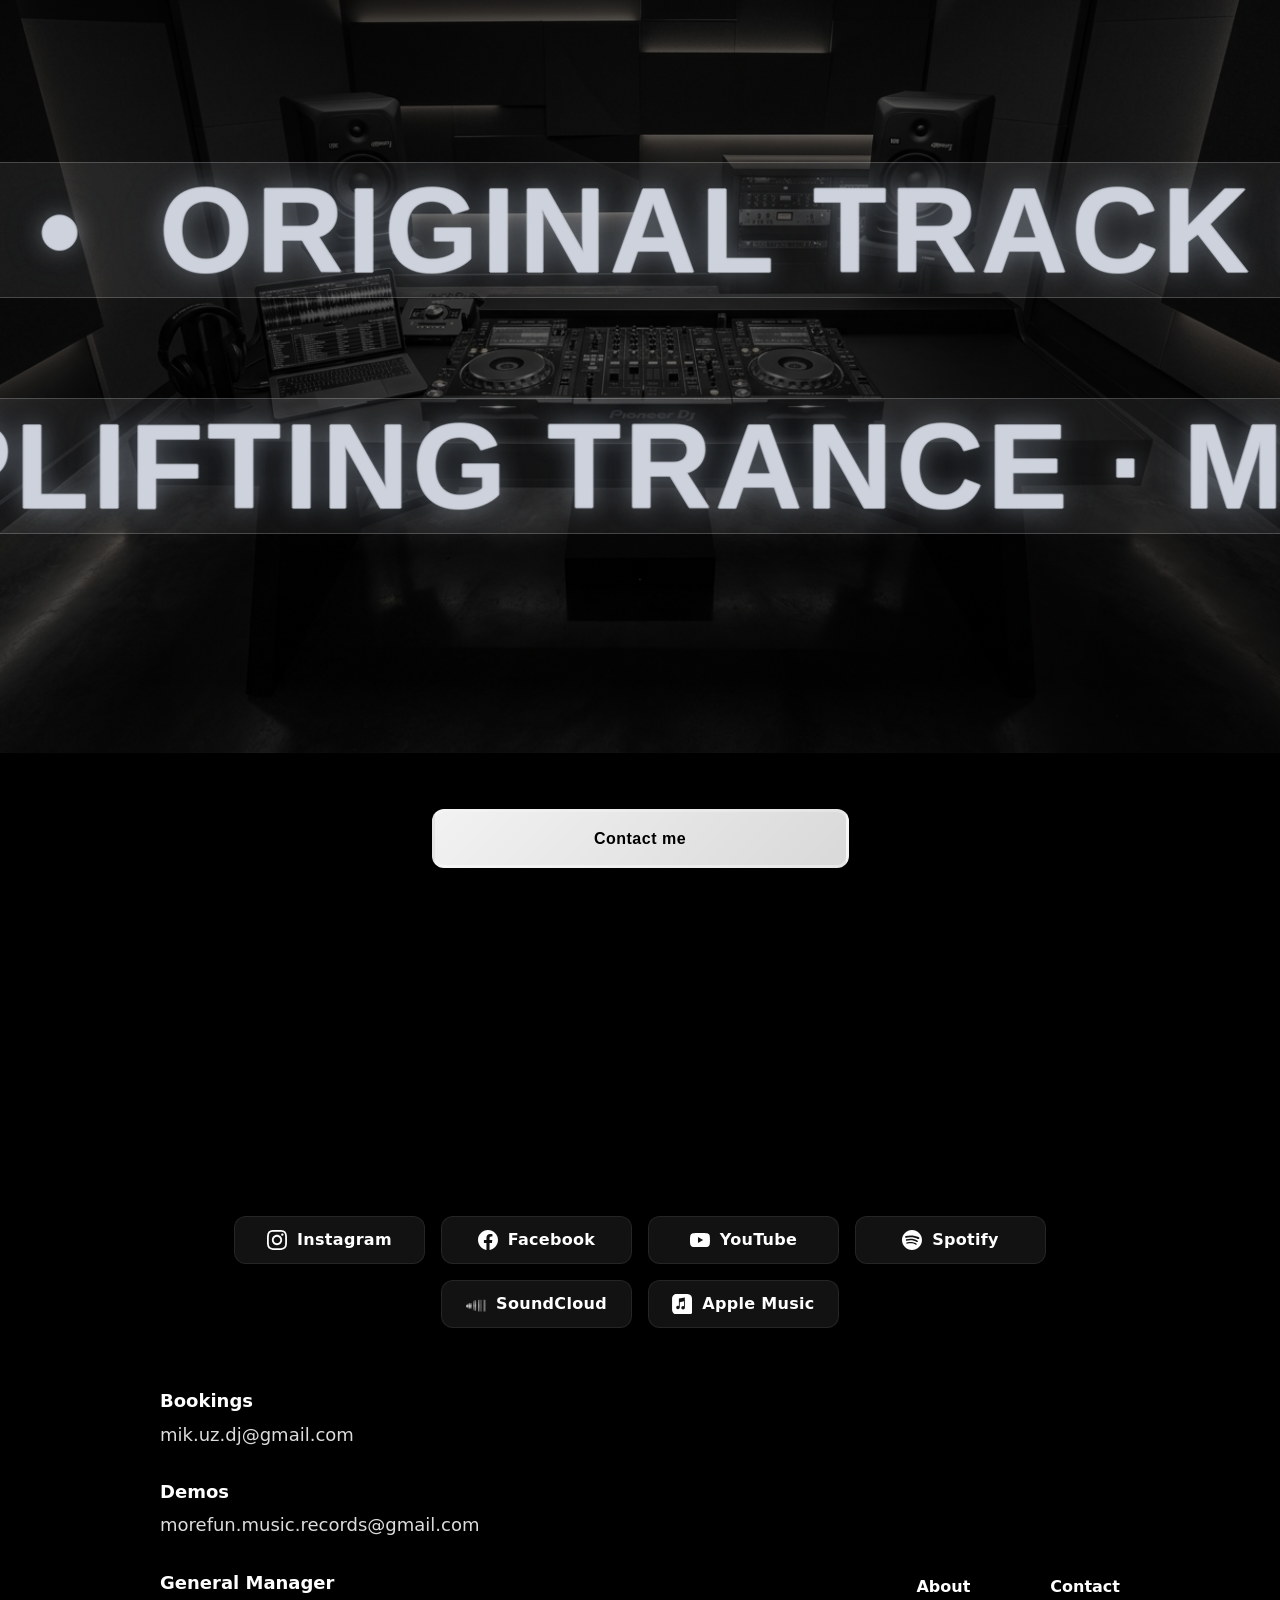
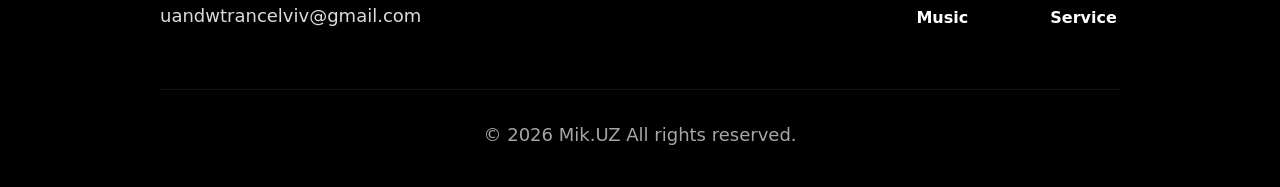
==== commit 7a571ed2: "Update print" ====
--- a/index.html
+++ b/index.html
@@ -74,7 +74,7 @@
 <link href="https://fonts.googleapis.com/css2?family=Barlow+Condensed:wght@900&display=swap" rel="stylesheet">
 
   <!-- ===== Styles ===== -->
-  <link rel="stylesheet" href="styles.css?v=20260617-footer-social-mobile-labels">
+  <link rel="stylesheet" href="styles.css?v=20260617-play-button-stable">
 
   <!-- SEO hidden h1 fix -->
   <style>
@@ -218,6 +218,27 @@
       <h2 class="youtube-heading">Video</h2>
 
       <div class="youtube-player">
+        <iframe src="https://www.youtube.com/embed/M7tfaW9ACI4?start=2790"
+          title="Mik.UZ — YouTube Video"
+          allow="accelerometer; autoplay; clipboard-write; encrypted-media; gyroscope; picture-in-picture; web-share"
+          allowfullscreen loading="lazy"></iframe>
+      </div>
+
+      <div class="youtube-player">
+        <iframe src="https://www.youtube.com/embed/KlEgj16po7g"
+          title="Mik.UZ — YouTube Video"
+          allow="accelerometer; autoplay; clipboard-write; encrypted-media; gyroscope; picture-in-picture; web-share"
+          allowfullscreen loading="lazy"></iframe>
+      </div>
+
+      <div class="youtube-player">
+        <iframe src="https://www.youtube.com/embed/OobH1aX3yY8"
+          title="Mik.UZ — YouTube Video"
+          allow="accelerometer; autoplay; clipboard-write; encrypted-media; gyroscope; picture-in-picture; web-share"
+          allowfullscreen loading="lazy"></iframe>
+      </div>
+
+      <div class="youtube-player">
         <iframe src="https://www.youtube.com/embed/8jfK5AMF4Hw"
           title="Mik.UZ YouTube Video"
           allow="accelerometer; autoplay; clipboard-write; encrypted-media; gyroscope; picture-in-picture; web-share"
@@ -276,6 +297,14 @@
         <h2 class="music-heading">Music</h2>
         <div class="music-player-block">
           <div class="spotify-player">
+
+          <!-- Requested Spotify release -->
+          <iframe style="border-radius:12px"
+            src="https://open.spotify.com/embed/album/3gtBriJqBYse7oYXSn09Mz?utm_source=generator"
+            width="100%" height="352" frameborder="0" allowfullscreen
+            allow="autoplay; clipboard-write; encrypted-media; fullscreen; picture-in-picture"
+            loading="lazy"
+            title="Mik.UZ — Unforgettable Love on Spotify"></iframe>
 
           <!-- Latest release -->
           <iframe style="border-radius:12px"
@@ -375,7 +404,11 @@
           <h3 class="about-title">Mik.UZ</h3>
           <p class="about-description">
             DJ and producer from Ukraine. 15 years in trance and progressive house music.<br>
-            Founder of MoreFun Records — Sub Label of Coffein Music Group. Key tracks:<br>
+            Founder of MoreFun Records — Sub Label of Coffein Music Group.
+            <br>Latest release:</br>
+            Mik.UZ – "Unforgettable Love" (Progressive Vibes Music)<br>
+
+            Key tracks:<br>
             A.L.Y.S., Mik.UZ - "Together" (Abora Recordings / Narratology Recordings) <br>
             Mik.UZ - "Mavka's Heart" (MoreFun Records)<br>
             Mik.UZ - "From Before" (Fuzion Records)<br>
@@ -446,11 +479,11 @@
       <div class="footer-contacts">
         <div class="contact-block">
           <h4>Bookings</h4>
-          <a href="mailto:yuriimykhailovychy@gmail.com">yuriimykhailovychy@gmail.com</a>
+          <a href="mailto:mik.uz.dj@gmail.com">mik.uz.dj@gmail.com</a>
         </div>
         <div class="contact-block">
           <h4>Demos</h4>
-          <a href="mailto:mik.uz.dj@gmail.com">mik.uz.dj@gmail.com</a>
+          <a href="mailto:morefun.music.records@gmail.com">morefun.music.records@gmail.com</a>
         </div>
         <div class="contact-block">
           <h4>General Manager</h4>
